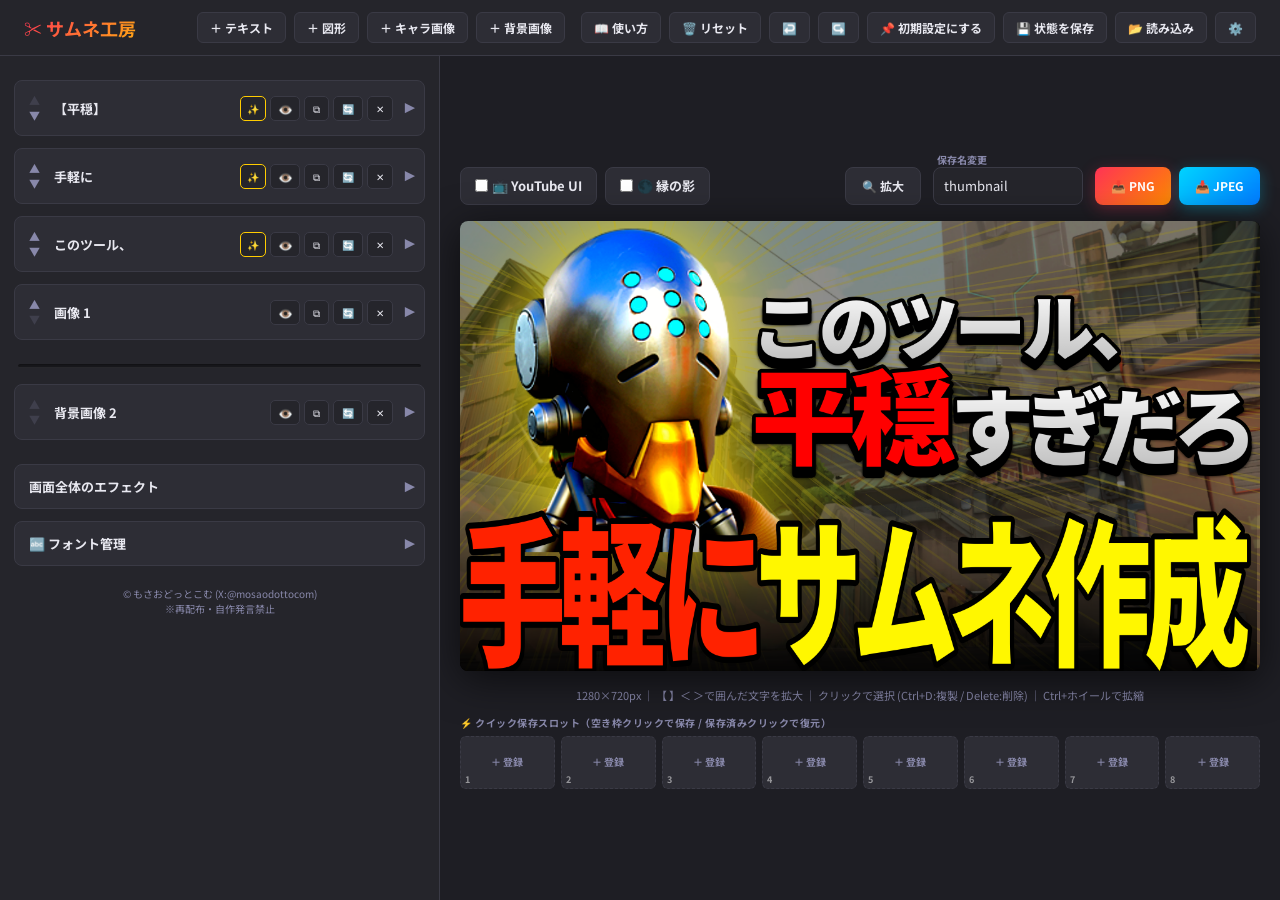
==== index.html @ a28cd80c "Rename inde.html to index.html" ====
<!DOCTYPE html>
<html lang="ja">
<head>
<meta charset="UTF-8"><meta name="viewport" content="width=device-width, initial-scale=1.0"><title>サムネ工房</title>
<link href="https://fonts.googleapis.com/css2?family=M+PLUS+Rounded+1c:wght@900&family=Noto+Sans+JP:wght@400;700;900&family=RocknRoll+One&display=swap" rel="stylesheet">
<style>
:root{--bg:#1e1e24;--sf:#25252b;--sf2:#2d2d35;--bd:#3a3a45;--pri:#ff3355;--sec:#ffcc00;--text:#e8e8f0;--muted:#8888aa;--r:8px}
*{margin:0;padding:0;box-sizing:border-box} body{font-family:'Noto Sans JP',sans-serif;background:var(--bg);color:var(--text);min-height:100vh}
button,select,input[type="text"],input[type="number"]{font-family:inherit;appearance:none;-webkit-appearance:none}
img { -webkit-user-drag: none; }
.app{display:flex;flex-direction:column;height:100vh}
header{padding:12px 24px;background:var(--sf);border-bottom:1px solid var(--bd);display:flex;align-items:center;justify-content:space-between; gap:16px;}
header h1{font-size:18px;background:linear-gradient(135deg,var(--pri),var(--sec));-webkit-background-clip:text;background-clip:text;-webkit-text-fill-color:transparent;margin:0;user-select:none; white-space:nowrap; flex:1;}
.header-center-actions{flex:2; display:flex; justify-content:center; gap:8px; align-items:center;}
.header-actions{display:flex;gap:8px;align-items:center; flex:1; justify-content:flex-end;}
.preset-btn{padding:6px 12px;font-size:12px;font-weight:700;background:var(--sf2);color:var(--text);border:1px solid var(--bd);border-radius:6px;cursor:pointer;transition:.2s;user-select:none; white-space:nowrap;}
.preset-btn:hover{border-color:var(--pri);background:rgba(255,51,85,.1)}
main{display:flex;flex:1;overflow:hidden}

.sidebar{width:440px;min-width:440px;background:var(--sf);border-right:1px solid var(--bd);overflow-y:auto;padding:14px;padding-bottom:50px;}
.sidebar::-webkit-scrollbar{width:6px} .sidebar::-webkit-scrollbar-thumb{background:var(--bd);border-radius:3px}

#layerList, #bgLayerList { display: block; margin-top: 10px; }
.sec{border:1px solid var(--bd);border-radius:var(--r);overflow:hidden;background:var(--sf2);margin-bottom:12px; transition: opacity 0.2s;}

.order-col { display:flex; flex-direction:column; margin-left:-6px; margin-right:8px; justify-content:center;}
.order-btn { background:transparent; border:none; color:var(--muted); font-size:11px; cursor:pointer; padding:2px 6px; line-height:1; transition:0.2s;}
.order-btn:hover:not(:disabled) { color:var(--sec); background:rgba(255,204,0,0.1); border-radius:4px;}
.order-btn:disabled { opacity:0.2; cursor:default; }

.sec-h{padding:12px 14px;background:transparent;display:flex;justify-content:space-between;align-items:center;font-size:13px;font-weight:700;user-select:none;transition:.2s; cursor:pointer;}
.sec:not(.collapsed) .sec-h { border-bottom: 1px solid var(--bd); background: rgba(0,0,0,0.15); }
.sec-h:hover{background:rgba(255,255,255,0.04);} 

.sec-title{flex:1; overflow:hidden; text-overflow:ellipsis; white-space:nowrap; margin-right:8px;} 
.sec-arrow{font-size:18px;color:var(--muted);transition:transform .2s;margin-left:8px;line-height:1;}
.sec.collapsed .sec-arrow{transform:rotate(-90deg)} .sec.collapsed .sec-b{display:none} .sec-b{padding:14px;display:flex;flex-direction:column;gap:12px}

.sub-sec{margin-top:4px;border:1px solid var(--bd);border-radius:6px;background:rgba(0,0,0,.15);overflow:hidden}
.sub-sec-h{padding:8px 10px;font-size:11px;font-weight:700;cursor:pointer;display:flex;justify-content:space-between;align-items:center;color:var(--muted);background:rgba(0,0,0,.2);user-select:none;}
.sub-sec-h:hover{color:var(--text)} .sub-sec-b{padding:10px;border-top:1px solid var(--bd);display:flex;flex-direction:column;gap:8px}
.sub-sec.collapsed .sub-sec-b{display:none} .sub-sec.collapsed .sec-arrow{transform:rotate(-90deg)}

label{font-size:11px;color:var(--muted);font-weight:700;display:block;margin-bottom:2px;user-select:none;}
input[type="text"],input[type="number"],select{width:100%;padding:7px 10px;background:var(--bg);border:1px solid var(--bd);border-radius:6px;color:var(--text);font-size:12px;outline:none;transition:.2s}
input:focus,select:focus{border-color:var(--pri)} input[type="color"]{width:32px;height:26px;border:1px solid var(--bd);border-radius:4px;background:var(--bg);cursor:pointer;padding:2px}
input[type="range"]{width:100%;accent-color:var(--pri);margin:0;cursor:pointer;}

.row{display:flex;gap:6px;align-items:flex-end} .row>*{flex:1} .color-row{display:flex;gap:6px;align-items:center;flex-wrap:nowrap}
.pos-row{display:flex;gap:4px;align-items:center;flex-wrap:nowrap}
.color-row label{display:flex;align-items:center;gap:6px;margin:0;font-size:10px;white-space:nowrap} .ctrl-row{display:flex;gap:4px;align-items:center;margin-top:4px;flex-wrap:nowrap}
.val-badge{font-size:10px;color:var(--sec);font-weight:900;min-width:32px;text-align:right;font-variant-numeric:tabular-nums;background:rgba(0,0,0,.3);padding:2px 4px;border-radius:4px;user-select:none;}
.tgl{padding:4px 8px;font-size:11px;border:1px solid var(--bd);border-radius:5px;background:var(--bg);color:var(--muted);cursor:pointer;font-weight:700;transition:.2s;user-select:none;}
.tgl:hover{border-color:var(--pri)} .tgl.on{border-color:var(--pri);color:#fff;background:rgba(255,51,85,.25)}
.tail-group{display:flex;gap:2px;margin-left:auto} .tail-btn{padding:4px 7px;font-size:11px;border:1px solid var(--bd);border-radius:4px;background:var(--bg);color:var(--muted);cursor:pointer;transition:.2s;user-select:none;}
.tail-btn.on{border-color:var(--sec);color:var(--sec);background:rgba(255,204,0,.15)}
.c-btn{padding:4px 8px;font-size:10px;border:1px solid var(--bd);border-radius:4px;background:var(--sf2);color:var(--sec);font-weight:bold;cursor:pointer;transition:.2s;user-select:none;}
.c-btn:hover{background:rgba(255,204,0,.2);border-color:var(--sec)}
.text-group{padding:10px;border:1px solid var(--bd);border-radius:8px;background:rgba(0,0,0,.25)} .text-input-row{display:flex;gap:12px;align-items:flex-end}
.text-field-wrap{flex:1} .text-color-wrap{flex:0 0 auto;width:160px} .color-ctrls{display:flex;gap:4px;align-items:center}
.upload-zone input, .add-zone input{display:none}
.add-zone{border:2px dashed var(--bd);border-radius:8px;padding:10px;text-align:center;cursor:pointer;transition:.2s;font-size:13px;font-weight:700;color:var(--muted);position:relative;overflow:hidden;user-select:none;display:block;}
.add-zone input[type="file"]{position:absolute;top:0;left:0;width:100%;height:100%;opacity:0;cursor:pointer;}
.add-zone:hover{border-color:var(--sec);color:var(--sec);background:rgba(255,204,0,.05)}
.char-mini-thumb{width:100%;height:60px;object-fit:contain;margin-bottom:8px;background:rgba(0,0,0,.5);border-radius:6px;pointer-events:none;}
.btn-sm{padding:4px 8px;font-size:10px;border:1px solid var(--bd);border-radius:5px;background:var(--sf);color:var(--text);cursor:pointer;transition:.2s;outline:none;user-select:none;}
.btn-sm:hover{border-color:var(--pri);background:var(--pri);color:#fff} .btn-sm.danger:hover{background:#cc2244;border-color:#cc2244;color:#fff}
.font-btn{width:100%;padding:8px;font-size:12px;font-weight:bold;border:1px solid var(--bd);border-radius:6px;background:var(--sf);color:var(--text);cursor:pointer;transition:.2s;margin-bottom:6px;user-select:none;}
.font-btn:hover{background:var(--pri);border-color:var(--pri)}
.custom-select{position:relative;width:100%;font-size:12px;user-select:none}
.custom-select-trigger{padding:7px 10px;background:var(--bg);border:1px solid var(--bd);border-radius:6px;cursor:pointer;color:var(--text);display:flex;justify-content:space-between;align-items:center;user-select:none;-webkit-user-select:none;-webkit-user-drag:none;}
.custom-select-trigger:after{content:'▼';font-size:8px;color:var(--muted)}
.custom-options{position:fixed;background:#1e1e24;border:1px solid var(--bd);border-radius:6px;z-index:9999;display:none;max-height:60vh;overflow-y:auto;box-shadow:0 8px 32px rgba(0,0,0,0.9);margin-top:4px;min-width:280px}
.custom-options.open{display:block}
.custom-option{padding:10px;cursor:pointer;font-size:16px;border-bottom:1px solid var(--bd);transition:.1s;user-select:none;-webkit-user-select:none;-webkit-user-drag:none;}
.custom-option:hover{background:var(--pri);color:#fff}
.custom-option:last-child{border-bottom:none}
.preview-area{flex:1;display:flex;flex-direction:column;align-items:center;justify-content:center;padding:20px;background:var(--bg);overflow:auto;transition:.3s}
.preview-header{display:flex;justify-content:space-between;align-items:flex-end;width:100%;max-width:1100px;margin-bottom:16px;gap:10px;flex-wrap:wrap}
.export-group{display:flex;gap:8px;align-items:flex-end;height:38px;}
.mockup-toggle-label{height:38px;display:inline-flex;align-items:center;cursor:pointer;font-size:13px;font-weight:700;color:var(--text);background:var(--sf2);padding:0 14px;border-radius:8px;border:1px solid var(--bd);transition:.2s;user-select:none;box-sizing:border-box}
.mockup-toggle-label:hover{border-color:var(--pri)}
.dl-btn-main{padding:0 16px;height:38px;display:inline-flex;align-items:center;justify-content:center;border:none;border-radius:8px;font-size:12px;font-weight:700;cursor:pointer;color:#fff;background:linear-gradient(135deg,var(--pri),#ff8800);box-shadow:0 4px 16px rgba(255,51,85,.3);transition:.2s;box-sizing:border-box;user-select:none;}
.dl-btn-main:hover{transform:translateY(-2px);box-shadow:0 6px 24px rgba(255,51,85,.5)}
.btn-jpeg{background:linear-gradient(135deg,#00d4ff,#007bff);box-shadow:0 4px 16px rgba(0,212,255,.3)}
.btn-jpeg:hover{box-shadow:0 6px 24px rgba(0,212,255,.5)}
.btn-preview-zoom{background:var(--sf2);border:1px solid var(--bd);color:var(--text);box-shadow:none}
.btn-preview-zoom:hover{background:var(--bd);box-shadow:0 4px 16px rgba(0,0,0,.5)}
.preview-area.fullscreen-mode{position:fixed;top:0;left:0;width:100vw;height:100vh;z-index:9999;background:rgba(11,11,20,.98);backdrop-filter:blur(8px);padding:0;display:flex;flex-direction:column;justify-content:center;align-items:center}
.preview-area.fullscreen-mode .preview-header{position:absolute;top:20px;right:20px;width:auto;z-index:10000;background:var(--sf);padding:12px 16px;border-radius:12px;box-shadow:0 4px 20px rgba(0,0,0,.5);border:1px solid var(--bd);flex-wrap:nowrap;align-items:center;margin-bottom:0;}
.preview-area.fullscreen-mode .export-group{align-items:center;}
.preview-area.fullscreen-mode .save-ui-group{display:none !important;}
.preview-area.fullscreen-mode .canvas-wrap{width:95vw;max-width:calc(90vh * 16 / 9);height:auto;max-height:none;box-shadow:0 10px 50px rgba(0,0,0,.8);border-radius:12px}
.preview-area.fullscreen-mode .canvas-info{display:none}
.preview-area.fullscreen-mode .quick-slots-wrap{display:none}
body:has(.fullscreen-mode) .sidebar{display:none}

.canvas-wrap{position:relative;box-shadow:0 8px 40px rgba(0,0,0,.6);border-radius:8px;overflow:hidden;width:100%;max-width:1000px;background:#000}
.canvas-wrap canvas{display:block;width:100%;height:auto;cursor:grab} .canvas-wrap canvas:active{cursor:grabbing}
.yt-mockup{position:absolute;top:0;left:0;width:100%;height:100%;pointer-events:none;display:none;box-shadow:inset 0 -60px 50px -30px rgba(0,0,0,.7)}
.yt-mockup.active{display:block} .yt-time{position:absolute;bottom:6%;right:2%;background:rgba(0,0,0,.85);color:#fff;padding:4px 6px;border-radius:4px;font-size:1.5vw;font-weight:700;font-family:'Roboto',sans-serif;letter-spacing:.5px}
.yt-progress{position:absolute;bottom:0;left:0;width:100%;height:5px;background:rgba(255,255,255,.3)} .yt-progress::after{content:'';position:absolute;top:0;left:0;height:100%;width:45%;background:#ff0000}
.canvas-info{font-size:11px;color:var(--muted);text-align:center;margin-top:16px;user-select:none;}

/* モーダル用CSS */
.modal-overlay{position:fixed;top:0;left:0;width:100vw;height:100vh;background:rgba(0,0,0,0.7);z-index:99999;display:none;justify-content:center;align-items:center}
.modal-overlay.active{display:flex}
.modal-content{background:var(--sf);border:1px solid var(--bd);border-radius:12px;width:340px;overflow:hidden;box-shadow:0 10px 40px rgba(0,0,0,0.8);max-height:90vh;display:flex;flex-direction:column}
.modal-header{padding:12px 16px;background:var(--sf2);font-weight:700;font-size:14px;border-bottom:1px solid var(--bd);user-select:none;}
.modal-body{padding:20px 16px;display:flex;flex-direction:column;gap:12px;overflow-y:auto}
.sc-row{display:flex;justify-content:space-between;align-items:center;font-size:13px;gap:10px}
.sc-row label{width:80px;margin:0;font-weight:700;color:var(--text);flex-shrink:0;user-select:none;}
.sc-input{flex:1;text-align:center;cursor:pointer;background:var(--bg);border:1px solid var(--bd);color:var(--sec);font-weight:900;padding:10px;border-radius:6px;outline:none;font-size:14px;letter-spacing:1px}
.sc-input:focus{border-color:var(--pri);box-shadow:0 0 0 2px rgba(255,51,85,0.3)}
.modal-footer{padding:12px 16px;border-top:1px solid var(--bd);display:flex;justify-content:flex-end;gap:8px;background:var(--sf2)}
#dropOverlay{position:fixed;top:0;left:0;width:100vw;height:100vh;background:rgba(0,0,0,0.75);border:6px dashed var(--pri);z-index:999999;display:none;justify-content:center;align-items:center;font-size:36px;font-weight:900;color:#fff;pointer-events:none;text-shadow:0 4px 16px rgba(0,0,0,0.8);box-sizing:border-box;user-select:none;}
#dropOverlay.active{display:flex}
.style-grid { display:grid; grid-template-columns: repeat(5, 1fr); gap:10px; padding:4px;}
.style-card { background:var(--sf2); border:1px solid var(--bd); border-radius:6px; padding:8px; display:flex; flex-direction:column; align-items:center; gap:6px; user-select:none;}
.style-card img { width:100%; height:auto; background:#2d2d2d; border-radius:4px; object-fit:contain; border:1px solid var(--bg); pointer-events:none;}
.style-card div { display:flex; gap:4px; width:100%; }
.style-card button { flex:1; padding:6px 4px; font-size:11px; font-weight:bold; cursor:pointer; background:var(--bg); border:1px solid var(--bd); color:var(--text); border-radius:4px; transition:0.2s}
.style-card button:hover { border-color:var(--pri); color:var(--pri);}
.style-card button.apply-btn:hover { border-color:var(--sec); color:var(--sec); background:rgba(255,204,0,0.1)}
#styleModal .modal-content { width:800px; max-width:95vw; }

/* クイック保存スロット */
.quick-slots-wrap{width:100%;max-width:1000px;margin-top:12px;}
.quick-slots-label{font-size:10px;color:var(--muted);font-weight:700;margin-bottom:6px;user-select:none;letter-spacing:.5px;}
.quick-slots{display:grid;grid-template-columns:repeat(8,1fr);gap:6px;width:100%;}
.q-slot{position:relative;aspect-ratio:16/9;border-radius:6px;border:1.5px dashed var(--bd);background:var(--sf2);cursor:pointer;overflow:hidden;transition:.2s;display:flex;align-items:center;justify-content:center;user-select:none;}
.q-slot:hover{border-color:var(--sec);background:rgba(255,204,0,.06);}
.q-slot.filled{border-style:solid;border-color:var(--bd);}
.q-slot.filled:hover{border-color:var(--sec);box-shadow:0 0 0 2px rgba(255,204,0,.3);}
.q-slot-empty-label{font-size:10px;color:var(--muted);font-weight:700;text-align:center;line-height:1.4;pointer-events:none;}
.q-slot img{width:100%;height:100%;object-fit:cover;display:block;pointer-events:none;}
.q-slot-del{position:absolute;top:2px;right:2px;width:16px;height:16px;border-radius:50%;background:rgba(0,0,0,.75);color:#fff;border:none;font-size:9px;line-height:1;cursor:pointer;display:flex;align-items:center;justify-content:center;opacity:0;transition:.15s;z-index:2;padding:0;}
.q-slot:hover .q-slot-del{opacity:1;}
.q-slot-del:hover{background:var(--pri);}
.q-slot-num{position:absolute;bottom:2px;left:4px;font-size:9px;color:rgba(255,255,255,.5);font-weight:700;pointer-events:none;}
</style>
</head>
<body>
<div class="app">
<header>
    <h1>✂️ サムネ工房</h1>
    <div class="header-center-actions">
        <button type="button" class="preset-btn" id="headAddText">＋ テキスト</button>
        <button type="button" class="preset-btn" id="headAddShape">＋ 図形</button>
        <label class="preset-btn" style="margin:0; display:flex; align-items:center; cursor:pointer;">＋ キャラ画像<input type="file" accept="image/*" id="headAddChar" style="display:none;"></label>
        <label class="preset-btn" style="margin:0; display:flex; align-items:center; cursor:pointer;">＋ 背景画像<input type="file" accept="image/*" id="headAddBg" style="display:none;"></label>
    </div>
    <div class="header-actions">
        <button type="button" class="preset-btn" id="helpBtn" title="使い方を見る">📖 使い方</button>
        <button type="button" class="preset-btn" id="resetAllBtn" title="すべて初期化">🗑️ リセット</button>
        <button type="button" class="preset-btn" id="undoBtn" title="元に戻す">↩️ </button>
        <button type="button" class="preset-btn" id="redoBtn" title="やり直す">↪️ </button>
        <button type="button" class="preset-btn" id="setDefaultBtn" title="現在の状態を次回の初期設定として記憶させます">📌 初期設定にする</button>
        <button type="button" class="preset-btn" id="savePresetBtn">💾 状態を保存</button>
        <input type="file" id="loadPresetFile" accept=".json" style="display:none;">
        <button type="button" class="preset-btn" id="loadPresetBtn">📂 読み込み</button>
        <button type="button" class="preset-btn" id="settingBtn" title="ショートカット設定">⚙️</button>
    </div>
</header>
<main>
    <aside class="sidebar" id="sidebar"></aside>
    <div class="preview-area" id="previewArea">
        <div class="preview-header">
            <div style="display:flex; gap:8px; align-items:center;">
                <label class="mockup-toggle-label" style="margin:0;"><input type="checkbox" id="mockupToggle" style="margin-right:4px;"> 📺 YouTube UI</label>
                <label class="mockup-toggle-label" style="margin:0;" title="画像の四隅を暗くして引き締める効果"><input type="checkbox" id="vignetteToggle" style="margin-right:4px;"> 🌑 縁の影</label>
            </div>
            <div class="export-group" style="align-items:center;">
                <button type="button" class="dl-btn-main btn-preview-zoom" id="previewZoomBtn" style="margin-right:4px;">🔍 拡大</button>
                <div class="save-ui-group" style="position:relative; width:150px; height:38px; margin-right:4px;">
                    <span style="position:absolute; top:-15px; left:4px; font-size:10px; font-weight:700; color:var(--muted); pointer-events:none;">保存名変更</span>
                    <input type="text" id="dlFileName" value="thumbnail" placeholder="例: thumbnail_01" style="width:100%; height:100%; padding:0 10px; border:1px solid var(--bd); border-radius:8px; background:var(--sf); color:var(--text); font-size:13px; outline:none; box-sizing:border-box;">
                </div>
                <button type="button" class="dl-btn-main save-ui-group" id="dlPngBtn">📥 PNG</button>
                <button type="button" class="dl-btn-main btn-jpeg save-ui-group" id="dlJpegBtn">📥 JPEG</button>
            </div>
        </div>
        <div class="canvas-wrap" id="canvasWrap"><canvas id="cv" width="1280" height="720"></canvas><div class="yt-mockup" id="ytMockup"><div class="yt-time">18:40</div><div class="yt-progress"></div></div></div>
        <div class="canvas-info" id="c_info">1280×720px ｜ 【 】＜ ＞で囲んだ文字を拡大 ｜ クリックで選択 ｜ Ctrl+ホイールで拡縮</div>
        <div class="quick-slots-wrap" id="quickSlotsWrap">
            <div class="quick-slots-label">⚡ クイック保存スロット（空き枠クリックで保存 / 保存済みクリックで復元）</div>
            <div class="quick-slots" id="quickSlots"></div>
        </div>
    </div>
</main>
</div>

<div id="helpModal" class="modal-overlay">
    <div class="modal-content" style="width:460px;">
        <div class="modal-header">📖 使い方・Tips</div>
        <div class="modal-body" style="font-size:13px; line-height:1.8;">
            <p><b>🔥 レイヤーの入れ替え（前面/背面）</b><br>
            各レイヤーの左端にある<b>「▲」「▼」ボタン</b>をクリックすることで、確実に重なり順（前面・背面）を入れ替えられます。</p>
            <p><b>↔️ 直感的な数値操作（Adobe風）</b><br>
            「↔ サイズ」や「↔ 幅」など、<b>↔マークがついた文字</b>（またはその横の入力枠）を長押ししたままマウスを左右に動かすと、数値をぐりぐり微調整できます。</p>
            <p><b>🔤 縦書きの裏ワザ</b><br>
            縦書きモードの時、「左テキスト」に入力した文字の『真下』に「右テキスト」の文字が続きます。色を分けたい1行の縦書きを作りたい時に便利です！</p>
            <p><b>🎨 クリッピング（画像で塗りつぶし）</b><br>
            テキストに画像をアップロードすると、文字の形に画像が切り抜かれます（金箔や宇宙柄などに最適）。この状態のまま「✨スタイル登録」も可能です！</p>
        </div>
        <div class="modal-footer">
            <button class="dl-btn-main" onclick="document.getElementById('helpModal').classList.remove('active')">閉じる</button>
        </div>
    </div>
</div>

<div id="shortcutModal" class="modal-overlay">
    <div class="modal-content" style="width:340px;">
        <div class="modal-header">⚙️ ショートカット・管理設定</div>
        <div class="modal-body">
            <div class="sc-row"><label>元に戻す</label><input type="text" id="sc_undo" class="sc-input" readonly></div>
            <div class="sc-row"><label>やり直す</label><input type="text" id="sc_redo" class="sc-input" readonly></div>
            <div class="sc-row"><label>複製</label><input type="text" id="sc_dup" class="sc-input" readonly></div>
            <div class="sc-row"><label>削除</label><input type="text" id="sc_del" class="sc-input" readonly></div>
            <div style="font-size:11px;color:var(--muted);margin-top:4px;text-align:center;line-height:1.4;">※枠をクリックして割り当てたいキーを押してください。</div>
            <hr style="border:0;border-top:1px solid var(--bd);margin:8px 0;">
            <button class="dl-btn-main btn-preview-zoom" id="exportStyleBtn" style="width:100%;font-size:11px;">📤 登録済みスタイルをAIに渡す(コピー)</button>
        </div>
        <div class="modal-footer">
            <button class="dl-btn-main" style="background:#555;box-shadow:none;" id="scCancelBtn">キャンセル</button>
            <button class="dl-btn-main" id="scSaveBtn">保存する</button>
        </div>
    </div>
</div>

<div id="styleModal" class="modal-overlay">
    <div class="modal-content">
        <div class="modal-header">✨ ワンクリックスタイル</div>
        <div class="modal-body">
            <button class="dl-btn-main" id="registerStyleBtn" style="width:100%;margin-bottom:8px;">🎨 選択中の文字デザインを新しく登録</button>
            <div class="style-grid" id="styleGrid"></div>
        </div>
        <div class="modal-footer">
            <button class="dl-btn-main" style="background:#555;box-shadow:none;" onclick="document.getElementById('styleModal').classList.remove('active')">閉じる</button>
        </div>
    </div>
</div>

<div id="mobileWarning" class="modal-overlay">
    <div class="modal-content" style="width:300px;text-align:center;">
        <div class="modal-header">⚠️ ご注意</div>
        <div class="modal-body" style="font-size:13px;line-height:1.6;">
            このツールは<b>PCでの利用</b>を推奨しています。<br>スマートフォンや画面が小さい端末では、レイアウトが崩れたり操作しづらい場合があります。
        </div>
        <div class="modal-footer" style="justify-content:center;">
            <button class="dl-btn-main" onclick="document.getElementById('mobileWarning').classList.remove('active')">このまま使う</button>
        </div>
    </div>
</div>

<div id="dropOverlay">🖼️ 画像をドロップして追加</div>

<script>
const DEFAULT_PRESET = {"rows":[{"id":1,"textL":"このツール、","textR":"","colorL":"#ffffff","colorL2":"#bababa","gradL":true,"colorR":"#ff0000","colorR2":"#ff8800","gradR":false,"innerC":"#000000","outerC":"#000000","fontFamily":"'FTT-SPMatisse EB'","size":115,"x":465.68000000000035,"y":228.08000000000007,"angle":0,"spacing":-4,"scaleY":1,"skewX":0,"tagScale":1.25,"blur":0,"bubble":false,"tail":"lb","bubCol":"#ffffff","zabuton":false,"zabStyle":"v-grad","zabCol":"#000000","zabAlpha":60,"zabFull":false,"shadowOn":true,"shadowColor":"#000000","shadowX":0,"shadowY":12,"shadowBlur":5,"effect":"none","z":10,"alpha":100,"innerW":6,"outerW":12},{"id":4,"textL":"手軽に","textR":"サムネ作成","colorL":"#ff2200","colorL2":"#cccccc","gradL":false,"colorR":"#fff700","colorR2":"#ff8800","gradR":false,"innerC":"#000000","outerC":"#000000","fontFamily":"'FTT-NNewRodin EB'","size":170,"x":-1,"y":722.52,"angle":0,"spacing":-10,"scaleY":1.5,"skewX":0,"tagScale":1,"blur":0,"bubble":false,"tail":"none","bubCol":"#ffffff","zabuton":true,"zabStyle":"v-grad","zabCol":"#000000","zabAlpha":100,"zabFull":false,"shadowOn":true,"shadowColor":"#000000","shadowX":0,"shadowY":5,"shadowBlur":5,"effect":"none","z":13,"alpha":100,"innerW":13,"outerW":0},{"id":7,"textL":"【平穏】","textR":"すぎだろ","colorL":"#ff0000","colorL2":"#cccccc","gradL":false,"colorR":"#ffffff","colorR2":"#bababa","gradR":true,"innerC":"#000000","outerC":"#000000","fontFamily":"'FTT-SMatisse EB'","size":135,"x":466.4799999999998,"y":396.78000000000003,"angle":0,"spacing":-10,"scaleY":1,"skewX":0,"tagScale":1.25,"blur":0,"bubble":false,"tail":"lb","bubCol":"#ffffff","zabuton":false,"zabStyle":"v-grad","zabCol":"#000000","zabAlpha":80,"zabFull":false,"shadowOn":true,"shadowColor":"#000000","shadowX":0,"shadowY":12,"shadowBlur":5,"effect":"none","z":16,"alpha":100,"innerW":6,"outerW":12}],"chars":[{"id":1,"layerType":"char","img":null,"imgSrc":"[data-uri]","x":19.439999999999998,"y":1.6800000000000637,"w":528,"h":528,"z":7,"alpha":100,"flipX":false,"trimL":0,"trimR":0,"trimT":0,"trimB":0,"glowOn":true,"glowColor":"#ffea00","glowWidth":150,"outlineOn":true,"outlineColor":"#ffea00","outlineWidth":0,"filterOn":true,"brightness":99,"contrast":157,"saturation":200,"_silhouetteCvs":null,"_silhouetteColor":null,"glow":false,"outline":false},{"id":2,"layerType":"bg","img":null,"imgSrc":"[data-uri]","x":-80,"y":0,"w":1440,"h":720,"z":-10,"alpha":100,"flipX":false,"trimL":0,"trimR":0,"trimT":0,"trimB":0,"glowOn":false,"glowColor":"#ffffff","glowWidth":40,"outlineOn":false,"outlineColor":"#ffffff","outlineWidth":0,"filterOn":false,"brightness":100,"contrast":100,"saturation":100,"_silhouetteCvs":null,"_silhouetteColor":null}],"bgDarken":51,"speedLine":true,"slColor":"#a5961b","slCount":356,"slAlpha":30,"slCenterX":280,"slCenterY":194,"vignette":false};

let nextRowId=1, nextCharId=1, nextShapeId=1, globalZ=10, globalBgZ=-10, activeItem=null;
let availableFonts = [ { name: "'M PLUS Rounded 1c'", label: "M PLUS Rounded 1c" }, { name: "'RocknRoll One'", label: "RocknRoll One" }, { name: "'Noto Sans JP'", label: "Noto Sans JP" } ];
let favFonts = [];
let historyStack=[], historyIndex=-1;
let SC = { undo: 'Ctrl+Z', redo: 'Ctrl+Y', dup: 'Ctrl+D', del: 'Delete' };
const SLOT_COUNT = 8;
const SLOT_KEY = 'my_thumb_quickslots';

let defaultStyles = [
    {name: "赤白王道", data: {colorL:"#ff0000",colorL2:"#cc0000",gradL:true,innerC:"#ffffff",innerW:8,outerC:"#000000",outerW:16,shadowOn:true,shadowColor:"#000000",shadowX:6,shadowY:6,effect:"none",vertical:false,textureSrc:null}},
    {name: "金ピカ3D", data: {colorL:"#ffffff",innerC:"#ffffff",innerW:4,outerC:"#000000",outerW:12,shadowOn:true,shadowColor:"#000000",shadowX:8,shadowY:8,effect:"gold3d",vertical:false,textureSrc:null}},
    {name: "目立つ黄色", data: {colorL:"#ffee00",colorL2:"#ffaa00",gradL:true,innerC:"#ffffff",innerW:6,outerC:"#000000",outerW:14,shadowOn:true,shadowColor:"#000000",shadowX:5,shadowY:5,effect:"none",vertical:false,textureSrc:null}},
    {name: "ネオン", data: {colorL:"#00ffff",colorR:"#ff00ff",innerC:"#ffffff",innerW:4,outerW:0,effect:"neon",vertical:false,textureSrc:null}}
];
let userStyles = [];
let activeStyleRowId = null;
window._fontsChanged = false;

function updSCTitle() {
    document.getElementById('undoBtn').title = `元に戻す (${SC.undo})`;
    document.getElementById('redoBtn').title = `やり直す (${SC.redo})`;
    document.getElementById('c_info').textContent = `1280×720px ｜ 【 】＜ ＞で囲んだ文字を拡大 ｜ クリックで選択 (${SC.dup}:複製 / ${SC.del}:削除) ｜ Ctrl+ホイールで拡縮`;
}

function autoSave() {
    const data={rows:S.rows.map(r=>({...r,texture:null})),chars:S.chars.map(c=>({...c,img:null,_fadeCvs:null,_outlineCvs:null,_outlineCacheKey:null})),shapes:S.shapes,bgDarken:S.bgDarken,speedLine:S.speedLine,slColor:S.slColor,slCount:S.slCount,slAlpha:S.slAlpha,slCenterX:S.slCenterX,slCenterY:S.slCenterY,vignette:S.vignette};
    try{localStorage.setItem('my_thumb_autobackup',JSON.stringify(data));}catch(e){}
}

function saveHistory(){
    const state={rows:JSON.parse(JSON.stringify(S.rows.map(r=>({...r,texture:null})))),chars:S.chars.map(c=>({...c,img:null,_fadeCvs:null,_outlineCvs:null,_outlineCacheKey:null})),shapes:JSON.parse(JSON.stringify(S.shapes)),bgDarken:S.bgDarken,speedLine:S.speedLine,slColor:S.slColor,slCount:S.slCount,slAlpha:S.slAlpha,slCenterX:S.slCenterX,slCenterY:S.slCenterY,vignette:S.vignette};
    historyStack=historyStack.slice(0,historyIndex+1); historyStack.push(state);
    if(historyStack.length>20)historyStack.shift(); else historyIndex++;
    autoSave();
}
function loadHistory(idx){
    if(idx<0||idx>=historyStack.length)return; const st=historyStack[idx];
    S.rows=JSON.parse(JSON.stringify(st.rows)); S.shapes=JSON.parse(JSON.stringify(st.shapes||[])); S.bgDarken=st.bgDarken; S.speedLine=st.speedLine; S.slColor=st.slColor; S.slCount=st.slCount; S.slAlpha=st.slAlpha; S.slCenterX=st.slCenterX; S.slCenterY=st.slCenterY; S.vignette=st.vignette;
    let newChars=[]; let pendingImgLoads=0;
    st.chars.forEach(c=>{
        let ex=S.chars.find(ec=>ec.id===c.id);
        if(ex){ newChars.push({...c,img:ex.img,_fadeCvs:null,_outlineCvs:null,_outlineCacheKey:null}); }
        else if(c.imgSrc){ pendingImgLoads++; const img=new Image(); img.onload=()=>{ newChars.push({...c,img:img,_fadeCvs:null,_outlineCvs:null,_outlineCacheKey:null}); pendingImgLoads--; if(pendingImgLoads===0){S.chars=newChars;buildSidebar();requestRender();autoSave();} }; img.onerror=()=>{ pendingImgLoads--; if(pendingImgLoads===0){S.chars=newChars;buildSidebar();requestRender();autoSave();} }; img.src=c.imgSrc; }
    }); if(pendingImgLoads===0) S.chars=newChars;
    S.rows.forEach(r => { if(r.textureSrc) { let img = new Image(); img.onload=()=>r.texture=img; img.src=r.textureSrc; } });
    historyIndex=idx; if(document.getElementById('vignetteToggle'))document.getElementById('vignetteToggle').checked=S.vignette; activeItem=null; buildSidebar(); requestRender(); autoSave();
}
function undo(){loadHistory(historyIndex-1)} function redo(){loadHistory(historyIndex+1)}

function makeRow(overrides={}){
    return {id:nextRowId++,name:'',textL:'',textR:'',colorL:'#ffffff',colorL2:'#cccccc',gradL:false,colorR:'#ffee00',colorR2:'#ff8800',gradR:false,innerC:'#ffffff',outerC:'#000000',fontFamily:"'Noto Sans JP'",size:60,x:30,y:100,angle:0,spacing:-4,scaleY:1.0,skewX:0,tagScale:1.25,blur:0,bubble:false,tail:'none',bubCol:'#ffffff',zabuton:false,zabStyle:'v-grad',zabCol:'#000000',zabAlpha:80,zabFull:false,shadowOn:false,shadowColor:'#000000',shadowX:10,shadowY:10,shadowBlur:5,effect:'none',z:globalZ++,alpha:100,innerW:6,outerW:12,visible:true,vertical:false,textureSrc:null,texture:null,txOffsetX:0,txOffsetY:0,txScale:100,txBlur:0,txBrightness:100,txContrast:100,txSaturation:100,txFilterOn:false,txAlpha:100,...overrides};
}
function makeChar(img,src=null,type='char'){ 
    const ratio=img.height/img.width; let initW=500,initX=740,initY=40,outOn=true;
    let initZ = type === 'bg' ? globalBgZ-- : globalZ++; 
    if(type==='bg'){ let scale=Math.max(1280/img.width,720/img.height); initW=img.width*scale; initX=(1280-initW)/2; initY=(720-img.height*scale)/2; outOn=false; }
    return {id:nextCharId++,name:'',layerType:type,img:img,imgSrc:src||img.src,x:initX,y:initY,w:initW,h:initW*ratio,z:initZ,alpha:100,flipX:false,trimL:0,trimR:0,trimT:0,trimB:0,fadeB:0,glowOn:false,glowColor:'#ffffff',glowWidth:40,outlineOn:outOn,outlineColor:'#ffffff',outlineWidth:10,filterOn:false,brightness:100,contrast:100,saturation:100,blur:0,visible:true,_fadeCvs:null,_outlineCvs:null,_outlineCacheKey:null}; 
}
function makeShape(overrides={}){
    return {id:nextShapeId++,name:'',layerType:'shape',shapeType:'rect',x:540,y:260,w:200,h:200,fill:'#ff3355',outlineColor:'#ffffff',outlineWidth:0,alpha:100,z:globalZ++,angle:0,visible:true,...overrides};
}

let S = { rows: [], chars:[], shapes:[], bgDarken:0, speedLine:false, slColor:'#ffffff', slCount:150, slAlpha:50, slCenterX:640, slCenterY:360, vignette:false };
let cv,ctx,drag=null,snapX=null,snapY=null,renderPending=false,slCanvas=null,slParams='';

function requestRender(){if(!renderPending){renderPending=true;requestAnimationFrame(()=>{if(ctx)render();renderPending=false})}}
function drawSpeedLines(){
    if(!S.speedLine)return; const currentParams=`${S.slColor}_${S.slCount}_${S.slAlpha}_${S.slCenterX}_${S.slCenterY}`;
    if(!slCanvas||slParams!==currentParams){
        slCanvas=document.createElement('canvas');slCanvas.width=1280;slCanvas.height=720;const sctx=slCanvas.getContext('2d');
        sctx.translate(S.slCenterX,S.slCenterY);sctx.globalAlpha=S.slAlpha/100;sctx.strokeStyle=S.slColor;
        for(let i=0;i<S.slCount;i++){let angle=Math.random()*Math.PI*2;let r1=150+Math.random()*300;let r2=1500;sctx.beginPath();sctx.moveTo(Math.cos(angle)*r1,Math.sin(angle)*r1);sctx.lineTo(Math.cos(angle)*r2,Math.sin(angle)*r2);sctx.lineWidth=1+Math.random()*3;sctx.stroke()}slParams=currentParams;
    } ctx.drawImage(slCanvas,0,0);
}

function drawShape(s){
    if(s.alpha<=0 || s.visible===false) return;
    const pad = s.outlineWidth || 0;
    
    ctx.save(); ctx.globalAlpha = s.alpha/100;
    ctx.translate(s.x + s.w/2, s.y + s.h/2); ctx.rotate((s.angle||0) * Math.PI/180);
    
    ctx.beginPath();
    if(s.shapeType === 'rect'){ ctx.rect(-s.w/2, -s.h/2, s.w, s.h); }
    else if(s.shapeType === 'circle'){ ctx.ellipse(0, 0, s.w/2, s.h/2, 0, 0, Math.PI*2); }
    else if(s.shapeType === 'arrow'){
        ctx.moveTo(-s.w/2, -s.h/4); ctx.lineTo(s.w/6, -s.h/4); ctx.lineTo(s.w/6, -s.h/2);
        ctx.lineTo(s.w/2, 0); ctx.lineTo(s.w/6, s.h/2); ctx.lineTo(s.w/6, s.h/4);
        ctx.lineTo(-s.w/2, s.h/4); ctx.closePath();
    }
    
    if(pad > 0) {
        ctx.lineJoin = 'round';
        ctx.lineWidth = pad * 2; 
        ctx.strokeStyle = s.outlineColor;
        ctx.stroke();
    }
    
    ctx.fillStyle = s.fill; 
    ctx.fill(); 
    
    ctx.restore();
}

function getCharBounds(c){
    let trimL=c.trimL/100,trimR=c.trimR/100,trimT=c.trimT/100,trimB=c.trimB/100; let dW=c.w*(1-trimL-trimR),dH=c.h*(1-trimT-trimB);
    let dx=c.x+c.w*trimL; let dy=c.y+c.h*trimT; if(c.flipX){dx=c.x+c.w*trimR;} return {x:dx,y:dy,w:dW,h:dH};
}
function drawCharImage(c){
    if(!c.img||c.alpha<=0||c.visible===false)return; ctx.save();ctx.globalAlpha=c.alpha/100;
    let filterStr=[];if(c.filterOn)filterStr.push(`brightness(${c.brightness}%) contrast(${c.contrast}%) saturate(${c.saturation}%)`);if(c.blur>0)filterStr.push(`blur(${c.blur}px)`);
    ctx.filter=filterStr.length>0?filterStr.join(' '):'none';
    let tL=c.trimL/100,tR=c.trimR/100,tT=c.trimT/100,tB=c.trimB/100;
    let sW=c.img.width*(1-tL-tR),sH=c.img.height*(1-tT-tB); let sx=c.img.width*tL,sy=c.img.height*tT;
    let dW=c.w*(1-tL-tR),dH=c.h*(1-tT-tB); let dx=c.w*tL,dy=c.h*tT;
    ctx.translate(c.x+c.w/2,c.y+c.h/2); if(c.flipX)ctx.scale(-1,1);
    let drawX=-c.w/2+dx,drawY=-c.h/2+dy; if(c.flipX){drawX=-c.w/2+c.w*tR;}
    
    let drawSource = c.img; let dsx = sx, dsy = sy, dsW = sW, dsH = sH;
    if (c.fadeB > 0) {
        const fKey = `${c.trimL}_${c.trimR}_${c.trimT}_${c.trimB}_${c.fadeB}`;
        if (!c._fadeCvs || c._fadeKey !== fKey) {
            const fcv = document.createElement('canvas'); fcv.width=dW; fcv.height=dH; const fctx = fcv.getContext('2d');
            fctx.drawImage(c.img, sx, sy, sW, sH, 0, 0, dW, dH);
            const grad = fctx.createLinearGradient(0, dH*(1 - c.fadeB/100), 0, dH);
            grad.addColorStop(0, 'rgba(0,0,0,1)'); grad.addColorStop(1, 'rgba(0,0,0,0)');
            fctx.globalCompositeOperation = 'destination-in'; fctx.fillStyle = grad; fctx.fillRect(0,0,dW,dH);
            c._fadeCvs = fcv; c._fadeKey = fKey;
        }
        drawSource = c._fadeCvs; dsx = 0; dsy = 0; dsW = dW; dsH = dH;
    }

    if(c.outlineOn&&c.outlineWidth>0){
        let outlineKey=`${c.outlineColor}_${c.outlineWidth}_${dW}_${dH}_${c.trimL}_${c.trimR}_${c.trimT}_${c.trimB}_${c.fadeB||0}`;
        if(!c._outlineCvs||c._outlineCacheKey!==outlineKey){
            const pad = c.outlineWidth;
            const ocv = document.createElement('canvas');
            ocv.width = dW + pad*2; ocv.height = dH + pad*2;
            const octx = ocv.getContext('2d');
            const scv = document.createElement('canvas');
            scv.width = dW; scv.height = dH; const sctx = scv.getContext('2d');
            sctx.drawImage(drawSource, dsx, dsy, dsW, dsH, 0, 0, dW, dH);
            sctx.globalCompositeOperation = 'source-in'; sctx.fillStyle = c.outlineColor; sctx.fillRect(0, 0, dW, dH);
            for(let r=pad;r>0;r-=Math.max(1, Math.floor(pad/5))){ 
                const steps=Math.max(8,Math.floor(r*1.0)); const angleStep=(Math.PI*2)/steps;
                for(let i=0;i<steps;i++){ octx.drawImage(scv, pad+Math.cos(i*angleStep)*r, pad+Math.sin(i*angleStep)*r); }
            }
            octx.drawImage(scv, pad, pad);
            c._outlineCvs = ocv; c._outlineCacheKey = outlineKey;
        }
        ctx.shadowBlur=0;
        ctx.drawImage(c._outlineCvs, drawX - c.outlineWidth, drawY - c.outlineWidth);
    }
    if(c.glowOn&&c.glowWidth>0){ctx.shadowColor=c.glowColor;ctx.shadowBlur=c.glowWidth}else{ctx.shadowBlur=0}
    ctx.drawImage(drawSource, dsx, dsy, dsW, dsH, drawX, drawY, dW, dH); ctx.restore();
}
function drawBubblePath(bx,by,bw,bh,r,tailDir){
    ctx.beginPath();ctx.moveTo(bx+r,by);ctx.lineTo(bx+bw-r,by);ctx.quadraticCurveTo(bx+bw,by,bx+bw,by+r);
    if(tailDir==='rt'){ctx.lineTo(bx+bw,by+bh*0.2);ctx.lineTo(bx+bw+bh*0.24,by-bh*0.04);ctx.lineTo(bx+bw,by+bh*0.42);}
    if(tailDir==='rb'){ctx.lineTo(bx+bw,by+bh*0.58);ctx.lineTo(bx+bw+bh*0.24,by+bh*1.04);ctx.lineTo(bx+bw,by+bh*0.8);}
    ctx.lineTo(bx+bw,by+bh-r);ctx.quadraticCurveTo(bx+bw,by+bh,bx+bw-r,by+bh);ctx.lineTo(bx+r,by+bh);ctx.quadraticCurveTo(bx,by+bh,bx,by+bh-r);
    if(tailDir==='lb'){ctx.lineTo(bx,by+bh*0.8);ctx.lineTo(bx-bh*0.24,by+bh*1.04);ctx.lineTo(bx,by+bh*0.58);}
    if(tailDir==='lt'){ctx.lineTo(bx,by+bh*0.42);ctx.lineTo(bx-bh*0.24,by-bh*0.04);ctx.lineTo(bx,by+bh*0.2);}
    ctx.lineTo(bx,by+r);ctx.quadraticCurveTo(bx,by,bx+r,by);ctx.closePath();
}
function isKana(c){return/^[\u3040-\u309F\u30A0-\u30FF]+$/.test(c)}
function parseText(str){
    if(!str)return[];let res=[],inTag=false;const startTags=['<','＜','【','['];const endTags=['>','＞','】',']'];
    for(let i=0;i<str.length;i++){if(startTags.includes(str[i])){inTag=true;continue}if(endTags.includes(str[i])){inTag=false;continue}res.push({char:str[i],inTag:inTag})}return res;
}
function buildLayout(text,startX,startY,row){
    if(!text)return{w:0,h:0,chars:[]};const baseSp=row.spacing||0;const kanaSp=baseSp<0?baseSp*1.6:baseSp;
    const tokens=parseText(text);let cx=startX, cy=startY;let chars=[];let curFont='';let maxW=0;
    for(let i=0;i<tokens.length;i++){
        const t=tokens[i];const s=t.inTag?row.size*(row.tagScale||1.25):row.size;const font=`900 ${s}px ${row.fontFamily}, 'Noto Sans JP', sans-serif`;
        if(curFont!==font){ctx.font=font;curFont=font}const w=ctx.measureText(t.char).width;
        if(row.vertical){
            chars.push({char:t.char,font:font,x:cx,y:cy,s:s}); cy+=s+(isKana(t.char)?kanaSp:baseSp); maxW=Math.max(maxW,s);
        }else{
            chars.push({char:t.char,font:font,x:cx,y:startY}); cx+=w+(isKana(t.char)?kanaSp:baseSp);
        }
    }
    return row.vertical ? {w:maxW,h:cy-startY,chars:chars} : {w:cx-startX,h:row.size,chars:chars};
}
function drawLayout(layout,action,row,targetCtx=ctx){
    let curFont='';for(let i=0;i<layout.chars.length;i++){
        const c=layout.chars[i];if(curFont!==c.font){targetCtx.font=c.font;curFont=c.font}
        if(row.vertical){
            targetCtx.save(); targetCtx.translate(c.x, c.y); 
            if(['「','」','（','）','ー','-','=','～','…'].includes(c.char)){targetCtx.translate(c.s/2,c.s/2);targetCtx.rotate(Math.PI/2);targetCtx.translate(-c.s/2,-c.s/2);}
            if(action==='stroke')targetCtx.strokeText(c.char,c.s/2,0);else targetCtx.fillText(c.char,c.s/2,0);
            targetCtx.restore();
        }else{
            if(action==='stroke')targetCtx.strokeText(c.char,c.x,c.y);else targetCtx.fillText(c.char,c.x,c.y);
        }
    }
}
function hitTestRow(row,px,py){
    const layL=buildLayout(row.textL,0,0,row);
    const gap = (layL.h > 0 && row.textR) ? row.size * 0.2 : 0;
    const layR=buildLayout(row.textR, row.vertical?0:layL.w, row.vertical?layL.h+gap:0, row);
    const totalW = row.vertical ? Math.max(layL.w, layR.w) || row.size : layL.w+layR.w;
    const totalH = row.vertical ? layL.h + gap + layR.h : row.size*Math.max(1,row.tagScale||1.25);
    const angleRad=(row.angle||0)*Math.PI/180;const dx=px-row.x;const dy=py-row.y;const cosA=Math.cos(-angleRad);const sinA=Math.sin(-angleRad);
    const localX=dx*cosA-dy*sinA;const localY=dx*sinA+dy*cosA;
    if(row.vertical) {
        return localX>=-totalW/2 - 15 && localX<=totalW/2+15 && localY>=-15 && localY<=totalH+15;
    } else {
        return localX>=-15 && localX<=totalW+15 && localY>=-totalH-15 && localY<=15;
    }
}
function hitTestShape(s, px, py) {
    const angleRad = (s.angle||0)*Math.PI/180;
    const cx = s.x + s.w/2; const cy = s.y + s.h/2;
    const dx = px - cx; const dy = py - cy;
    const cosA = Math.cos(-angleRad); const sinA = Math.sin(-angleRad);
    const localX = dx*cosA - dy*sinA; const localY = dx*sinA + dy*cosA;
    return localX >= -s.w/2 - 10 && localX <= s.w/2 + 10 && localY >= -s.h/2 - 10 && localY <= s.h/2 + 10;
}
function drawRow(row){
    if((!row.textL&&!row.textR)||row.alpha<=0||row.visible===false)return; 
    const angleRad=(row.angle||0)*Math.PI/180;
    const inW=row.innerW!==undefined?row.innerW:6;
    const outW=row.outerW!==undefined?row.outerW:12;
    
    ctx.save();ctx.globalAlpha=row.alpha/100;if(row.blur>0)ctx.filter=`blur(${row.blur}px)`;else ctx.filter='none';
    ctx.translate(row.x,row.y);ctx.rotate(angleRad);ctx.scale(1,row.scaleY||1);ctx.transform(1,0,row.skewX||0,1,0,0);
    
    let layL, layR, totalW, totalH, gap=0;
    if(row.vertical) {
        ctx.textAlign='center'; ctx.textBaseline='top';
        layL=buildLayout(row.textL,0,0,row); 
        gap = (layL.h > 0 && row.textR) ? row.size * 0.2 : 0;
        layR=buildLayout(row.textR, 0, layL.h + gap, row);
        totalW=Math.max(layL.w, layR.w) || row.size;
        totalH=layL.h + gap + layR.h;
    } else {
        ctx.textAlign='left'; ctx.textBaseline='bottom';
        layL=buildLayout(row.textL,0,0,row); 
        layR=buildLayout(row.textR,layL.w,0,row);
        totalW=layL.w+layR.w;
        totalH=row.size*Math.max(1,row.tagScale||1.25);
    }

    if(row.zabuton){
        ctx.save();ctx.textBaseline='alphabetic';
        let padX=20, padY=15;
        if(row.zabFull){ if(row.vertical) padY=3000; else padX=3000; }
        const bx=row.vertical ? -totalW/2-padX : -padX;
        const by=row.vertical ? -padY : -totalH-padY;
        const bw=totalW+padX*2, bh=totalH+padY*2;
        if(row.zabStyle==='v-grad'){const g=ctx.createLinearGradient(0,by,0,by+bh);g.addColorStop(0,'transparent');g.addColorStop(1,row.zabCol);ctx.fillStyle=g}else{ctx.fillStyle=row.zabCol}
        ctx.globalAlpha=(row.zabAlpha/100);ctx.fillRect(bx,by,bw,bh);ctx.restore();
    }
    if(row.bubble && !row.vertical){
        const padX=outW/2+6,padY=4;const bx=-padX,by=-totalH*0.92-padY,bw=totalW+padX*2,bh=totalH*1.05+padY*2; 
        drawBubblePath(bx,by,bw,bh,8,row.tail==='none'?null:row.tail);
        ctx.lineJoin='round';ctx.lineCap='round';ctx.lineWidth=Math.max(row.size*0.15,12);ctx.strokeStyle='#000000';ctx.stroke();ctx.fillStyle=row.bubCol;ctx.fill();
    }
    
    let gradY1 = row.vertical ? 0 : -totalH*0.9;
    let gradY2 = row.vertical ? totalH : totalH*0.1;

    if(row.shadowOn){
        ctx.save();ctx.translate(row.shadowX,row.shadowY);ctx.shadowColor=row.shadowColor;ctx.shadowBlur=row.shadowBlur;ctx.fillStyle=row.shadowColor;ctx.strokeStyle=row.shadowColor;
        ctx.lineJoin='round';ctx.lineCap='round';
        if(outW>0){ ctx.lineWidth=outW;drawLayout(layL,'stroke',row);drawLayout(layR,'stroke',row); }
        drawLayout(layL,'fill',row);drawLayout(layR,'fill',row);ctx.restore();
    }
    const drawTextContent=()=>{
        if(row.effect==='gold3d'){
            const g=ctx.createLinearGradient(0,gradY1,0,gradY2);g.addColorStop(0,'#FFFDE7');g.addColorStop(0.3,'#FFF176');g.addColorStop(0.6,'#FBC02D');g.addColorStop(1,'#F57F17');ctx.lineJoin='round';ctx.lineCap='round';
            ctx.save();ctx.shadowColor='rgba(0,0,0,1)';ctx.shadowBlur=0;ctx.shadowOffsetX=row.size*0.08;ctx.shadowOffsetY=row.size*0.08;
            if(outW>0){ ctx.strokeStyle='#000000';ctx.lineWidth=outW*1.5;drawLayout(layL,'stroke',row);drawLayout(layR,'stroke',row); } ctx.restore();
            if(inW>0){ ctx.strokeStyle='#ffffff';ctx.lineWidth=inW;drawLayout(layL,'stroke',row);drawLayout(layR,'stroke',row); } ctx.fillStyle=g;drawLayout(layL,'fill',row);drawLayout(layR,'fill',row);
        }else if(row.effect==='silver'){
            const g=ctx.createLinearGradient(0,gradY1,0,gradY2);g.addColorStop(0,'#FFFFFF');g.addColorStop(0.4,'#E0E0E0');g.addColorStop(0.6,'#9E9E9E');g.addColorStop(1,'#424242');ctx.lineJoin='round';ctx.lineCap='round';
            ctx.save();ctx.shadowColor='rgba(0,0,0,0.8)';ctx.shadowBlur=row.size*0.1;ctx.shadowOffsetY=row.size*0.05;
            if(outW>0){ ctx.strokeStyle='#000000';ctx.lineWidth=outW*1.2;drawLayout(layL,'stroke',row);drawLayout(layR,'stroke',row); } ctx.restore();
            ctx.fillStyle=g;drawLayout(layL,'fill',row);drawLayout(layR,'fill',row);
        }else if(row.effect==='neon'){
            ctx.lineJoin='round';ctx.lineCap='round';ctx.save();ctx.shadowBlur=row.size*0.4;
            if(inW>0){ ctx.lineWidth=inW*1.5;ctx.shadowColor=row.colorL;ctx.strokeStyle=row.colorL;drawLayout(layL,'stroke',row);ctx.shadowColor=row.colorR;ctx.strokeStyle=row.colorR;drawLayout(layR,'stroke',row); } ctx.restore();ctx.fillStyle='#ffffff';drawLayout(layL,'fill',row);drawLayout(layR,'fill',row);
        }else{
            ctx.lineJoin='round';ctx.lineCap='round';
            if(outW>0){ ctx.strokeStyle=row.outerC;ctx.lineWidth=outW;drawLayout(layL,'stroke',row);drawLayout(layR,'stroke',row); }
            if(inW>0){ ctx.strokeStyle=row.innerC;ctx.lineWidth=inW;drawLayout(layL,'stroke',row);drawLayout(layR,'stroke',row); }
            
            if (row.texture) {
                const txScale = (row.txScale||100)/100;
                const txW = Math.max(1, Math.round(totalW * txScale));
                const txH = Math.max(1, Math.round(totalH * txScale));

                // ① テクスチャを描画
                const fltCv = document.createElement('canvas'); fltCv.width = txW; fltCv.height = txH;
                const fltCtx = fltCv.getContext('2d');
                fltCtx.drawImage(row.texture, 0, 0, row.texture.width, row.texture.height, 0, 0, txW, txH);

                // ② 明るさ・コントラスト・彩度をピクセル操作で適用（CSS filterより確実）
                if(row.txFilterOn){
                    const b = (row.txBrightness||100)/100;
                    const c = (row.txContrast||100)/100;
                    const s = (row.txSaturation||100)/100;
                    const id = fltCtx.getImageData(0,0,txW,txH);
                    const px = id.data;
                    for(let i=0;i<px.length;i+=4){
                        let r=px[i],g=px[i+1],bl=px[i+2];
                        // brightness
                        r*=b; g*=b; bl*=b;
                        // contrast
                        r=(r-128)*c+128; g=(g-128)*c+128; bl=(bl-128)*c+128;
                        // saturation
                        const gray=0.299*r+0.587*g+0.114*bl;
                        r=gray+(r-gray)*s; g=gray+(g-gray)*s; bl=gray+(bl-gray)*s;
                        px[i]=Math.max(0,Math.min(255,r));
                        px[i+1]=Math.max(0,Math.min(255,g));
                        px[i+2]=Math.max(0,Math.min(255,bl));
                    }
                    fltCtx.putImageData(id,0,0);
                }

                // ③ ぼかしはCSS filterで適用（ぼかしは正常動作するため）
                if((row.txBlur||0)>0){
                    const blurCv = document.createElement('canvas'); blurCv.width=txW; blurCv.height=txH;
                    const blurCtx = blurCv.getContext('2d');
                    blurCtx.filter = `blur(${row.txBlur}px)`;
                    blurCtx.drawImage(fltCv,0,0);
                    fltCtx.clearRect(0,0,txW,txH);
                    fltCtx.drawImage(blurCv,0,0);
                }

                // ② 文字マスクキャンバスで source-in クリップ
                let bW = totalW + 200; let bH = totalH + 200;
                let mcv = document.createElement('canvas'); mcv.width=bW; mcv.height=bH;
                let mctx = mcv.getContext('2d');
                mctx.textAlign = ctx.textAlign; mctx.textBaseline = ctx.textBaseline;
                let ox = row.vertical ? bW/2 : 100; let oy = row.vertical ? 100 : bH-100;
                mctx.translate(ox, oy); mctx.fillStyle='#fff';
                drawLayout(layL,'fill',row,mctx); drawLayout(layR,'fill',row,mctx);
                mctx.globalCompositeOperation = 'source-in';
                const baseX = row.vertical ? -totalW/2 : 0;
                const baseY = row.vertical ? 0 : -totalH;
                const txDx = baseX + (row.txOffsetX||0) - (txW - totalW)/2;
                const txDy = baseY + (row.txOffsetY||0) - (txH - totalH)/2;
                mctx.drawImage(fltCv, txDx, txDy);

                // ③ 不透明度を適用して本キャンバスに合成
                ctx.save();
                ctx.globalAlpha = (row.txAlpha!==undefined ? row.txAlpha : 100) / 100;
                ctx.drawImage(mcv, row.vertical ? -ox : -100, row.vertical ? -oy : -bH+100);
                ctx.restore();
            } else {
                if(row.gradL){const gL=ctx.createLinearGradient(0,gradY1,0,gradY2);gL.addColorStop(0,row.colorL);gL.addColorStop(1,row.colorL2);ctx.fillStyle=gL;}else{ctx.fillStyle=row.colorL;}drawLayout(layL,'fill',row); 
                if(row.gradR){const gR=ctx.createLinearGradient(0,gradY1,0,gradY2);gR.addColorStop(0,row.colorR);gR.addColorStop(1,row.colorR2);ctx.fillStyle=gR;}else{ctx.fillStyle=row.colorR;}drawLayout(layR,'fill',row);
            }
        }
    };drawTextContent();ctx.restore();
}
function getRenderList(){const list=[...S.rows.filter(r=>r.visible!==false).map(r=>({type:'text',item:r,z:r.z})),...S.chars.filter(c=>c.visible!==false).map(c=>({type:'char',item:c,z:c.z})), ...S.shapes.filter(s=>s.visible!==false).map(s=>({type:'shape',item:s,z:s.z}))];list.sort((a,b)=>a.z-b.z);return list;}

function render(targetCtx=ctx, isExport=false){
    if(!targetCtx)return; targetCtx.save();
    targetCtx.clearRect(0,0,1280,720);targetCtx.fillStyle='#2d2d2d';targetCtx.fillRect(0,0,1280,720);
    const oldCtx=ctx; ctx=targetCtx;
    const rList=getRenderList();
    
    rList.filter(e=>e.type==='char'&&e.item.layerType==='bg').forEach(entry=>drawCharImage(entry.item));
    
    if(S.bgDarken>0){ctx.save();ctx.setTransform(1,0,0,1,0,0);ctx.fillStyle=`rgba(30, 30, 30, ${S.bgDarken/100})`;ctx.fillRect(0,0,1280,720);ctx.restore();}
    if(S.speedLine){ctx.save();ctx.setTransform(1,0,0,1,0,0);drawSpeedLines();ctx.restore();}
    
    rList.filter(e=>!(e.type==='char'&&e.item.layerType==='bg')).forEach(entry => {
        if(entry.type==='char') drawCharImage(entry.item);
        else if(entry.type==='shape') drawShape(entry.item);
        else if(entry.type==='text') drawRow(entry.item);
    });

    if (S.vignette) {
        ctx.save();ctx.setTransform(1,0,0,1,0,0);const vg=ctx.createRadialGradient(640,360,180,640,360,750);vg.addColorStop(0,'rgba(0,0,0,0)');vg.addColorStop(0.6,'rgba(0,0,0,0.1)');vg.addColorStop(1,'rgba(0,0,0,0.55)');ctx.fillStyle=vg;ctx.fillRect(0,0,1280,720);ctx.restore();
    }
    if(activeItem && !isExport){
        ctx.save(); ctx.strokeStyle='#00d4ff'; ctx.lineWidth=2; ctx.setLineDash([6,4]);
        const item=getItem(activeItem.pfx, activeItem.id);
        if(item && item.visible!==false){
            if(activeItem.pfx==='t'){
                const layL=buildLayout(item.textL,0,0,item);
                const gap = (layL.h > 0 && item.textR) ? item.size * 0.2 : 0;
                const layR=buildLayout(item.textR,0,item.vertical?layL.h+gap:0,item);
                const totalW = item.vertical ? (Math.max(layL.w, layR.w) || item.size) : layL.w+layR.w;
                const totalH = item.vertical ? layL.h + gap + layR.h : item.size*Math.max(1,item.tagScale||1.25);
                ctx.translate(item.x, item.y); ctx.rotate((item.angle||0)*Math.PI/180); ctx.scale(1, item.scaleY||1);
                if(item.vertical) ctx.strokeRect(-totalW/2-15, -15, totalW+30, totalH+30);
                else ctx.strokeRect(-15, -totalH-15, totalW+30, totalH+30);
            }else if(activeItem.pfx==='s'){
                ctx.translate(item.x + item.w/2, item.y + item.h/2); ctx.rotate((item.angle||0)*Math.PI/180);
                ctx.strokeRect(-item.w/2 - 5, -item.h/2 - 5, item.w + 10, item.h + 10);
            }else{
                const b=getCharBounds(item); ctx.strokeRect(b.x-5, b.y-5, b.w+10, b.h+10);
            }
        }
        ctx.restore();
    }
    if(drag&&(snapX!==null||snapY!==null)&&!isExport){
        ctx.save();ctx.strokeStyle='#ff2244';ctx.lineWidth=1;ctx.setLineDash([5,5]);
        if(snapX!==null){ctx.beginPath();ctx.moveTo(snapX,0);ctx.lineTo(snapX,720);ctx.stroke();}
        if(snapY!==null){ctx.beginPath();ctx.moveTo(0,snapY);ctx.lineTo(1280,snapY);ctx.stroke();}ctx.restore();
    }
    ctx=oldCtx; targetCtx.restore();
}

function exportCanvas(){
    const tempCv=document.createElement('canvas'); tempCv.width=1280; tempCv.height=720;
    render(tempCv.getContext('2d'), true); return tempCv;
}

function getStylePreviewURL(styleData) {
    const c = document.createElement('canvas'); c.width=180; c.height=70;
    const sCtx = c.getContext('2d');
    sCtx.fillStyle='#2d2d35'; sCtx.fillRect(0,0,180,70);
    const dummyRow = makeRow({...styleData, textL:'Aa', textR:'', y:56, size:40, angle:0, scaleY:1, skewX:0});
    if(styleData.textureSrc){ let img=new Image(); img.src=styleData.textureSrc; dummyRow.texture=img; }
    const oldCtx = ctx; ctx = sCtx; 
    const layL=buildLayout(dummyRow.textL,0,0,dummyRow); dummyRow.x = 90 - layL.w/2; 
    drawRow(dummyRow); 
    ctx = oldCtx; return c.toDataURL();
}

function openStyleModal(rowId) {
    activeStyleRowId = rowId;
    const grid = document.getElementById('styleGrid'); grid.innerHTML = '';
    const allStyles = [...defaultStyles, ...userStyles];
    allStyles.forEach((s, idx) => {
        const div = document.createElement('div'); div.className = 'style-card';
        const img = new Image(); img.src = getStylePreviewURL(s.data); div.appendChild(img);
        const nameSpan = document.createElement('div'); nameSpan.style.fontSize="10px"; nameSpan.style.justifyContent="center"; nameSpan.textContent = s.name; div.appendChild(nameSpan);
        const btnWrap = document.createElement('div');
        const applyBtn = document.createElement('button'); applyBtn.className="apply-btn"; applyBtn.textContent='適用';
        applyBtn.onclick = () => { 
            const r = S.rows.find(row=>row.id===rowId);
            if(r){ Object.assign(r, s.data); if(s.data.textureSrc){let tImg=new Image(); tImg.onload=()=>{r.texture=tImg;requestRender();}; tImg.src=s.data.textureSrc;} buildSidebar(); requestRender(); saveHistory(); }
            document.getElementById('styleModal').classList.remove('active'); 
        };
        btnWrap.appendChild(applyBtn);
        if(idx >= defaultStyles.length) {
            const delBtn = document.createElement('button'); delBtn.textContent='✕'; delBtn.style.flex="0 0 30px";
            delBtn.onclick = () => { userStyles.splice(idx-defaultStyles.length, 1); saveUserStyles(); openStyleModal(rowId); };
            btnWrap.appendChild(delBtn);
        }
        div.appendChild(btnWrap); grid.appendChild(div);
    });
    document.getElementById('styleModal').classList.add('active');
}

function saveUserStyles(){ localStorage.setItem('my_thumb_styles', JSON.stringify(userStyles)); }

function generateFontCustomSelect(rowId, selectedFont){
    const selectedLabel=availableFonts.find(f=>f.name===selectedFont)?.label||'Noto Sans JP';
    let html=`<div class="custom-select" data-id="${rowId}"><div class="custom-select-trigger" style="font-family:${selectedFont}"><span>${selectedLabel}</span></div><div class="custom-options">`;
    
    let sorted = [...availableFonts].sort((a,b)=>{
        let aF = favFonts.includes(a.name)?1:0;
        let bF = favFonts.includes(b.name)?1:0;
        return bF - aF; 
    });

    sorted.forEach(f=>{
        let isF = favFonts.includes(f.name);
        html+=`<div class="custom-option" data-val="${f.name}" style="font-family:${f.name}; display:flex; justify-content:space-between; align-items:center;">
            <span>${f.label}</span>
            <span class="fav-star" data-font="${f.name}" style="color:${isF?'var(--sec)':'var(--muted)'}; font-size:18px; cursor:pointer;" title="お気に入り登録">${isF?'★':'☆'}</span>
        </div>`;
    });
    html+=`</div></div>`; return html;
}

function buildSidebar(){
    const sb=document.getElementById('sidebar');
    const uiState={sec:{},sub:{}};
    
    if(sb.innerHTML!==''){
        sb.querySelectorAll('.sec').forEach(el=>{
            if(el.dataset.id && el.dataset.pfx) {
                const key = el.dataset.pfx + el.dataset.id;
                uiState.sec[key] = el.classList.contains('collapsed');
                el.querySelectorAll('.sub-sec').forEach((sub, sidx) => {
                    uiState.sub[key + '_' + sidx] = sub.classList.contains('collapsed');
                });
            }
        });
        uiState.sec['bgSec'] = sb.querySelector('#bgSec')?.classList.contains('collapsed') ?? true;
        uiState.sec['fontSec'] = sb.querySelector('#fontSec')?.classList.contains('collapsed') ?? true;
    }

    let mainLayers = [];
    S.rows.forEach(r => mainLayers.push({ type: 'text', pfx: 't', item: r, z: r.z }));
    S.chars.forEach(c => { if(c.layerType !== 'bg') mainLayers.push({ type: 'char', pfx: 'c', item: c, z: c.z }); });
    S.shapes.forEach(s => mainLayers.push({ type: 'shape', pfx: 's', item: s, z: s.z }));
    
    mainLayers.sort((a, b) => b.z - a.z);

    let htmlBlocks = [];
    htmlBlocks.push(`<div id="layerList">`);

    mainLayers.forEach((layer, index) => {
        const i = layer.item.id;
        const pfx = layer.pfx;
        const item = layer.item;
        const sKey = pfx + i;
        const isCol = uiState.sec[sKey] !== undefined ? uiState.sec[sKey] : true;
        const sub1 = uiState.sub[sKey + '_0'] !== undefined ? uiState.sub[sKey + '_0'] : true;
        const sub2 = uiState.sub[sKey + '_1'] !== undefined ? uiState.sub[sKey + '_1'] : true;

        const isFirst = index === 0;
        const isLast = index === mainLayers.length - 1;
        const moveUI = `<div class="order-col">
            <button type="button" class="order-btn" data-move="up" data-pfx="${pfx}" data-id="${i}" title="前面へ移動" ${isFirst?'disabled':''}>▲</button>
            <button type="button" class="order-btn" data-move="down" data-pfx="${pfx}" data-id="${i}" title="背面へ移動" ${isLast?'disabled':''}>▼</button>
        </div>`;

        let cardHtml = `<div class="sec ${isCol?'collapsed':''}" data-type="${layer.type}" data-pfx="${pfx}" data-id="${i}">`;
        
        if (pfx === 't') {
            const title = item.name || item.textL || item.textR || `テキスト ${i}`;
            cardHtml += `<div class="sec-h">${moveUI}<span class="sec-title" title="クリックで開閉">${esc(title)}</span><div style="display:flex;gap:4px;"><button type="button" class="btn-sm" data-style="${i}" title="スタイル読込" style="padding:2px 6px;color:var(--sec);border-color:var(--sec);">✨</button><button type="button" class="btn-sm" data-vis="t" data-id="${i}" title="表示切替" style="width:30px;font-size:12px;padding:2px 0;color:${item.visible!==false?'var(--text)':'var(--muted)'};">${item.visible!==false?'👁️':'❌'}</button><button type="button" class="btn-sm" data-dup="text" data-id="${i}" title="複製">⧉</button><button type="button" class="btn-sm" data-reset="true" data-pfx="t" data-id="${i}" title="装飾を初期化">🔄</button><button type="button" class="btn-sm danger" data-del="text" data-id="${i}" title="削除">✕</button></div><span class="sec-arrow">▾</span></div>`;
            cardHtml += `<div class="sec-b">
                <div class="text-group">
                    <div class="row text-input-row"><div class="text-field-wrap"><label>左テキスト</label><input type="text" class="title-sync" data-pfx="t" data-id="${i}" data-key="textL" value="${esc(item.textL)}"></div><div class="text-color-wrap"><label>色</label><div class="color-ctrls"><input type="color" data-pfx="t" data-id="${i}" data-key="colorL" value="${item.colorL}"><input type="color" data-pfx="t" data-id="${i}" data-key="colorL2" value="${item.colorL2}"><button type="button" class="tgl ${item.gradL?'on':''}" data-pfx="t" data-id="${i}" data-toggle="gradL">グラデ</button></div></div></div>
                    <div class="row text-input-row" style="margin-top:8px"><div class="text-field-wrap"><label>右テキスト</label><input type="text" class="title-sync" data-pfx="t" data-id="${i}" data-key="textR" value="${esc(item.textR)}"></div><div class="text-color-wrap"><label>色</label><div class="color-ctrls"><input type="color" data-pfx="t" data-id="${i}" data-key="colorR" value="${item.colorR}"><input type="color" data-pfx="t" data-id="${i}" data-key="colorR2" value="${item.colorR2}"><button type="button" class="tgl ${item.gradR?'on':''}" data-pfx="t" data-id="${i}" data-toggle="gradR">グラデ</button></div></div></div>
                    <div class="row" style="margin-top:8px"><div style="flex:1"><label>エフェクト</label><select data-pfx="t" data-id="${i}" data-key="effect"><option value="none" ${item.effect==='none'?'selected':''}>なし</option><option value="gold3d" ${item.effect==='gold3d'?'selected':''}>ゴールド3D</option><option value="silver" ${item.effect==='silver'?'selected':''}>シルバー</option><option value="neon" ${item.effect==='neon'?'selected':''}>ネオン発光</option></select></div><div style="flex:1;display:flex;align-items:flex-end;"><button type="button" class="tgl ${item.vertical?'on':''}" data-pfx="t" data-id="${i}" data-toggle="vertical" style="width:100%;height:32px;margin-bottom:2px;">⬇️ 縦書き</button></div></div>
                    <div class="row" style="margin-top:6px; border:1px dashed var(--bd); padding:4px; border-radius:6px;"><label class="add-zone" style="flex:1; padding:4px; font-size:10px; margin:0; position:relative;">🎨 画像で文字を塗りつぶす<input type="file" accept="image/*" data-pfx="t" data-id="${i}" data-texture="true" style="display:none;"></label>${item.textureSrc ? `<button type="button" class="btn-sm danger" data-pfx="t" data-id="${i}" data-cleartxtr="true" style="margin-left:4px;">解除</button>` : ''}</div>
                    ${item.textureSrc ? `<div style="margin-top:6px;border:1px solid var(--bd);border-radius:6px;background:rgba(0,0,0,.15);overflow:hidden;">
                        <div style="padding:6px 10px;font-size:11px;font-weight:700;color:var(--muted);background:rgba(0,0,0,.2);">🖼️ テクスチャ調整</div>
                        <div style="padding:8px;display:flex;flex-direction:column;gap:6px;">
                            <div class="ctrl-row"><button type="button" class="tgl ${item.txFilterOn?'on':''}" data-pfx="t" data-id="${i}" data-toggle="txFilterOn">色調補正を適用</button></div>
                            <div class="row">
                                <div style="display:flex;align-items:center;gap:4px;flex:1"><label style="margin:0;white-space:nowrap">明るさ</label><input type="range" data-pfx="t" data-id="${i}" data-key="txBrightness" data-type="num" min="0" max="200" step="1" value="${item.txBrightness||100}" style="flex:1"><span class="val-badge" id="val_t_${i}_txBrightness">${item.txBrightness||100}%</span></div>
                                <div style="display:flex;align-items:center;gap:4px;flex:1"><label style="margin:0;white-space:nowrap">ｺﾝﾄﾗｽ</label><input type="range" data-pfx="t" data-id="${i}" data-key="txContrast" data-type="num" min="0" max="200" step="1" value="${item.txContrast||100}" style="flex:1"><span class="val-badge" id="val_t_${i}_txContrast">${item.txContrast||100}%</span></div>
                            </div>
                            <div class="row">
                                <div style="display:flex;align-items:center;gap:4px;flex:1"><label style="margin:0;white-space:nowrap">彩度</label><input type="range" data-pfx="t" data-id="${i}" data-key="txSaturation" data-type="num" min="0" max="200" step="1" value="${item.txSaturation||100}" style="flex:1"><span class="val-badge" id="val_t_${i}_txSaturation">${item.txSaturation||100}%</span></div>
                                <div style="display:flex;align-items:center;gap:4px;flex:1"><label style="margin:0;white-space:nowrap">ぼかし</label><input type="range" data-pfx="t" data-id="${i}" data-key="txBlur" data-type="num" min="0" max="30" step="1" value="${item.txBlur||0}" style="flex:1"><span class="val-badge" id="val_t_${i}_txBlur">${item.txBlur||0}px</span></div>
                            </div>
                            <div style="display:flex;align-items:center;gap:4px;"><label style="margin:0;white-space:nowrap">不透明度</label><input type="range" data-pfx="t" data-id="${i}" data-key="txAlpha" data-type="num" min="0" max="100" step="1" value="${item.txAlpha!==undefined?item.txAlpha:100}" style="flex:1"><span class="val-badge" id="val_t_${i}_txAlpha">${item.txAlpha!==undefined?item.txAlpha:100}%</span></div>
                            <div style="display:flex;align-items:center;gap:4px;">
                                <button type="button" class="c-btn" data-txcenter="x" data-pfx="t" data-id="${i}" title="X中央に戻す" style="flex:0 0 auto;">C</button>
                                <label style="margin:0;white-space:nowrap">X</label><input type="range" data-pfx="t" data-id="${i}" data-key="txOffsetX" data-type="num" min="-500" max="500" step="1" value="${item.txOffsetX||0}" style="flex:1"><span class="val-badge" id="val_t_${i}_txOffsetX">${item.txOffsetX||0}px</span>
                            </div>
                            <div style="display:flex;align-items:center;gap:4px;">
                                <button type="button" class="c-btn" data-txcenter="y" data-pfx="t" data-id="${i}" title="Y中央に戻す" style="flex:0 0 auto;">C</button>
                                <label style="margin:0;white-space:nowrap">Y</label><input type="range" data-pfx="t" data-id="${i}" data-key="txOffsetY" data-type="num" min="-500" max="500" step="1" value="${item.txOffsetY||0}" style="flex:1"><span class="val-badge" id="val_t_${i}_txOffsetY">${item.txOffsetY||0}px</span>
                            </div>
                            <div style="display:flex;align-items:center;gap:4px;"><label class="drag-val" data-pfx="t" data-id="${i}" data-key="txScale" style="margin:0;white-space:nowrap;cursor:ew-resize;">↔ サイズ</label><input type="range" data-pfx="t" data-id="${i}" data-key="txScale" data-type="num" min="10" max="400" step="1" value="${item.txScale||100}" style="flex:1"><span class="val-badge" id="val_t_${i}_txScale">${item.txScale||100}%</span></div>
                        </div>
                    </div>` : ''}
                </div>
                <div class="color-row" style="margin-top:8px"><label>内フチ<input type="color" data-pfx="t" data-id="${i}" data-key="innerC" value="${item.innerC}"></label><div style="flex:1; display:flex; gap:4px; align-items:center;"><label class="drag-val" data-pfx="t" data-id="${i}" data-key="innerW" style="margin:0; white-space:nowrap; cursor:ew-resize;" title="左右にドラッグして値を変えられます">↔ 幅</label><input type="range" data-pfx="t" data-id="${i}" data-key="innerW" data-type="num" min="0" max="50" step="1" value="${item.innerW!==undefined?item.innerW:6}" style="flex:1"><span class="val-badge" id="val_t_${i}_innerW">${item.innerW!==undefined?item.innerW:6}px</span></div><label>外フチ<input type="color" data-pfx="t" data-id="${i}" data-key="outerC" value="${item.outerC}"></label><div style="flex:1; display:flex; gap:4px; align-items:center;"><label class="drag-val" data-pfx="t" data-id="${i}" data-key="outerW" style="margin:0; white-space:nowrap; cursor:ew-resize;" title="左右にドラッグして値を変えられます">↔ 幅</label><input type="range" data-pfx="t" data-id="${i}" data-key="outerW" data-type="num" min="0" max="100" step="1" value="${item.outerW!==undefined?item.outerW:12}" style="flex:1"><span class="val-badge" id="val_t_${i}_outerW">${item.outerW!==undefined?item.outerW:12}px</span></div></div>
                <div class="ctrl-row"><button type="button" class="tgl ${item.bubble?'on':''}" data-pfx="t" data-id="${i}" data-toggle="bubble">💬 バナー</button><label style="margin:0;font-size:10px;display:flex;align-items:center;gap:3px">色<input type="color" data-pfx="t" data-id="${i}" data-key="bubCol" value="${item.bubCol}"></label><div class="tail-group"><button type="button" class="tail-btn ${item.tail==='lt'?'on':''}" data-pfx="t" data-id="${i}" data-tail="lt">↖</button><button type="button" class="tail-btn ${item.tail==='lb'?'on':''}" data-pfx="t" data-id="${i}" data-tail="lb">↙</button><button type="button" class="tail-btn ${item.tail==='rt'?'on':''}" data-pfx="t" data-id="${i}" data-tail="rt">↗</button><button type="button" class="tail-btn ${item.tail==='rb'?'on':''}" data-pfx="t" data-id="${i}" data-tail="rb">↘</button><button type="button" class="tail-btn ${item.tail==='none'?'on':''}" data-pfx="t" data-id="${i}" data-tail="none">✕</button></div></div>
                <div class="sub-sec ${sub1?'collapsed':''}">
                    <div class="sub-sec-h">⚙️ 詳細設定 (影・ざぶとんなど) <span class="sec-arrow">▾</span></div>
                    <div class="sub-sec-b">
                        <div class="ctrl-row">
                            <button type="button" class="tgl ${item.shadowOn?'on':''}" data-pfx="t" data-id="${i}" data-toggle="shadowOn">⬛ ドロップシャドウ</button>
                            <label style="margin:0;font-size:10px;display:flex;align-items:center;gap:3px">色<input type="color" data-pfx="t" data-id="${i}" data-key="shadowColor" value="${item.shadowColor}"></label>
                        </div>
                        <div class="row">
                            <div style="display:flex;align-items:center;gap:4px;flex:1"><label style="margin:0;white-space:nowrap">横ズレ</label><input type="range" data-pfx="t" data-id="${i}" data-key="shadowX" data-type="num" min="-50" max="50" step="1" value="${item.shadowX}"><span class="val-badge" id="val_t_${i}_shadowX">${item.shadowX}px</span></div>
                            <div style="display:flex;align-items:center;gap:4px;flex:1"><label style="margin:0;white-space:nowrap">縦ズレ</label><input type="range" data-pfx="t" data-id="${i}" data-key="shadowY" data-type="num" min="-50" max="50" step="1" value="${item.shadowY}"><span class="val-badge" id="val_t_${i}_shadowY">${item.shadowY}px</span></div>
                        </div>
                        <div class="ctrl-row" style="border-top:1px solid #444; padding-top:8px; margin-top:4px;">
                            <button type="button" class="tgl ${item.zabuton?'on':''}" data-pfx="t" data-id="${i}" data-toggle="zabuton">🔲 ざぶとん</button>
                            <select data-pfx="t" data-id="${i}" data-key="zabStyle" style="width:auto;flex:1"><option value="solid" ${item.zabStyle==='solid'?'selected':''}>ベタ</option><option value="v-grad" ${item.zabStyle==='v-grad'?'selected':''}>上下グラデーション</option></select>
                            <input type="color" data-pfx="t" data-id="${i}" data-key="zabCol" value="${item.zabCol}">
                        </div>
                        <div class="row">
                            <label style="margin:0;display:flex;align-items:center;gap:4px;flex:1">不透明度<input type="range" data-pfx="t" data-id="${i}" data-key="zabAlpha" data-type="num" min="0" max="100" step="1" value="${item.zabAlpha}"><span class="val-badge" id="val_t_${i}_zabAlpha">${item.zabAlpha}%</span></label>
                            <button type="button" class="tgl ${item.zabFull?'on':''}" data-pfx="t" data-id="${i}" data-toggle="zabFull" style="flex:1">画面端まで</button>
                        </div>
                    </div>
                </div>
                <div class="row" style="margin-top:10px; border-top:1px solid var(--bd); padding-top:8px;">
                    <div style="display:flex;align-items:center;gap:4px;flex:1"><label style="margin:0;white-space:nowrap">縦長</label><input type="range" data-pfx="t" data-id="${i}" data-key="scaleY" data-type="num" min="0.5" max="2.0" step="0.1" value="${item.scaleY}"><span class="val-badge" id="val_t_${i}_scaleY">${item.scaleY}x</span></div>
                    <div style="display:flex;align-items:center;gap:4px;flex:1"><label style="margin:0;white-space:nowrap">斜体</label><input type="range" data-pfx="t" data-id="${i}" data-key="skewX" data-type="num" min="-0.6" max="0.6" step="0.05" value="${item.skewX}"><span class="val-badge" id="val_t_${i}_skewX">${item.skewX}</span></div>
                </div>
                <div class="row" style="margin-top:6px">
                    <div style="display:flex;align-items:center;gap:4px;flex:1"><label style="margin:0;white-space:nowrap">【】拡大</label><input type="range" data-pfx="t" data-id="${i}" data-key="tagScale" data-type="num" min="1.0" max="3.0" step="0.05" value="${item.tagScale}"><span class="val-badge" id="val_t_${i}_tagScale">${item.tagScale}x</span></div>
                    <div style="display:flex;align-items:center;gap:4px;flex:1"><label style="margin:0;white-space:nowrap">ぼかし</label><input type="range" data-pfx="t" data-id="${i}" data-key="blur" data-type="num" min="0" max="40" step="1" value="${item.blur}"><span class="val-badge" id="val_t_${i}_blur">${item.blur}px</span></div>
                </div>
                <div class="row" style="margin-top:6px">
                    <div><label class="drag-val" data-pfx="t" data-id="${i}" data-key="size" style="cursor:ew-resize;" title="左右にドラッグして値を変えられます">↔ サイズ</label><input type="number" class="drag-val" data-pfx="t" data-id="${i}" data-key="size" data-type="num" value="${item.size}" min="10" max="800" style="cursor:ew-resize;"></div>
                    <div style="flex:1.5"><label>フォント</label>${generateFontCustomSelect(i, item.fontFamily)}</div>
                </div>
                <div class="pos-row" style="margin-top:6px">
                    <button type="button" class="c-btn" data-center="x" data-pfx="t" data-id="${i}" title="横中央に配置">C</button>
                    <label>X</label><input type="range" data-pfx="t" data-id="${i}" data-key="x" data-type="num" min="-200" max="1280" step="1" value="${Math.round(item.x)}">
                    <button type="button" class="c-btn" data-center="y" data-pfx="t" data-id="${i}" title="縦中央に配置">C</button>
                    <label>Y</label><input type="range" data-pfx="t" data-id="${i}" data-key="y" data-type="num" min="-100" max="820" step="1" value="${Math.round(item.y)}">
                </div>
                <div class="row" style="margin-top:6px">
                    <div style="display:flex;align-items:center;gap:4px;flex:1"><label class="drag-val" data-pfx="t" data-id="${i}" data-key="angle" style="margin:0;white-space:nowrap;cursor:ew-resize;" title="左右にドラッグして値を変えられます">↔ 傾き</label><input type="range" data-pfx="t" data-id="${i}" data-key="angle" data-type="num" min="-15" max="15" step="1" value="${item.angle}"><span class="val-badge" id="val_t_${i}_angle">${item.angle}°</span></div>
                    <div style="display:flex;align-items:center;gap:4px;flex:1"><label class="drag-val" data-pfx="t" data-id="${i}" data-key="spacing" style="margin:0;white-space:nowrap;cursor:ew-resize;" title="左右にドラッグして値を変えられます">↔ 字間</label><input type="range" data-pfx="t" data-id="${i}" data-key="spacing" data-type="num" min="-10" max="10" step="1" value="${item.spacing}"><span class="val-badge" id="val_t_${i}_spacing">${item.spacing}px</span></div>
                </div>
                <div class="ctrl-row" style="margin-top:8px;">
                    <div style="flex:1; display:flex; gap:4px; align-items:center;"><label style="margin:0; white-space:nowrap;">不透明度</label><input type="range" data-pfx="t" data-id="${i}" data-key="alpha" data-type="num" min="0" max="100" step="1" value="${item.alpha}" style="flex:1"><span class="val-badge" id="val_t_${i}_alpha">${item.alpha}%</span></div>
                </div>
            </div>`;
        } else if (pfx === 's') {
            const title = item.name || `図形 ${i}`;
            cardHtml += `<div class="sec-h">${moveUI}<span class="sec-title" title="クリックで開閉">${esc(title)}</span><div style="display:flex;gap:4px;"><button type="button" class="btn-sm" data-vis="s" data-id="${i}" title="表示切替" style="width:30px;font-size:12px;padding:2px 0;color:${item.visible!==false?'var(--text)':'var(--muted)'};">${item.visible!==false?'👁️':'❌'}</button><button type="button" class="btn-sm" data-dup="shape" data-id="${i}" title="複製">⧉</button><button type="button" class="btn-sm" data-reset="true" data-pfx="s" data-id="${i}" title="装飾を初期化">🔄</button><button type="button" class="btn-sm danger" data-del="shape" data-id="${i}" title="削除">✕</button></div><span class="sec-arrow">▾</span></div>`;
            cardHtml += `<div class="sec-b">
                <div class="row">
                    <div style="flex:1"><label>形</label><select data-pfx="s" data-id="${i}" data-key="shapeType"><option value="rect" ${item.shapeType==='rect'?'selected':''}>四角</option><option value="circle" ${item.shapeType==='circle'?'selected':''}>丸</option><option value="arrow" ${item.shapeType==='arrow'?'selected':''}>矢印</option></select></div>
                    <div style="flex:1"><label>色</label><input type="color" data-pfx="s" data-id="${i}" data-key="fill" value="${item.fill}"></div>
                </div>
                <div class="color-row" style="margin-top:8px">
                    <label>フチ色<input type="color" data-pfx="s" data-id="${i}" data-key="outlineColor" value="${item.outlineColor}"></label>
                    <div style="flex:1; display:flex; gap:4px; align-items:center;"><label class="drag-val" data-pfx="s" data-id="${i}" data-key="outlineWidth" style="margin:0; white-space:nowrap; cursor:ew-resize;" title="左右にドラッグして値を変えられます">↔ 幅</label><input type="range" data-pfx="s" data-id="${i}" data-key="outlineWidth" data-type="num" min="0" max="100" step="1" value="${item.outlineWidth!==undefined?item.outlineWidth:8}" style="flex:1"><span class="val-badge" id="val_s_${i}_outlineWidth">${item.outlineWidth!==undefined?item.outlineWidth:8}px</span></div>
                </div>
                <div class="pos-row" style="margin-top:8px">
                    <button type="button" class="c-btn" data-center="x" data-pfx="s" data-id="${i}" title="横中央に配置">C</button>
                    <label>X</label><input type="range" data-pfx="s" data-id="${i}" data-key="x" data-type="num" min="-1280" max="1280" step="1" value="${Math.round(item.x)}">
                    <button type="button" class="c-btn" data-center="y" data-pfx="s" data-id="${i}" title="縦中央に配置">C</button>
                    <label>Y</label><input type="range" data-pfx="s" data-id="${i}" data-key="y" data-type="num" min="-720" max="720" step="1" value="${Math.round(item.y)}">
                </div>
                <div class="row" style="margin-top:6px">
                    <div style="display:flex;align-items:center;gap:4px;flex:1"><label class="drag-val" data-pfx="s" data-id="${i}" data-key="w" style="margin:0;white-space:nowrap;cursor:ew-resize;" title="左右にドラッグして値を変えられます">↔ 幅</label><input type="range" data-pfx="s" data-id="${i}" data-key="w" data-type="num" min="10" max="2000" step="1" value="${Math.round(item.w)}" style="flex:1"><span class="val-badge" id="val_s_${i}_w">${Math.round(item.w)}</span></div>
                    <div style="display:flex;align-items:center;gap:4px;flex:1"><label class="drag-val" data-pfx="s" data-id="${i}" data-key="h" style="margin:0;white-space:nowrap;cursor:ew-resize;" title="左右にドラッグして値を変えられます">↔ 高さ</label><input type="range" data-pfx="s" data-id="${i}" data-key="h" data-type="num" min="10" max="2000" step="1" value="${Math.round(item.h)}" style="flex:1"><span class="val-badge" id="val_s_${i}_h">${Math.round(item.h)}</span></div>
                </div>
                <div class="row" style="margin-top:6px">
                    <div style="display:flex;align-items:center;gap:4px;flex:1"><label class="drag-val" data-pfx="s" data-id="${i}" data-key="angle" style="margin:0;white-space:nowrap;cursor:ew-resize;" title="左右にドラッグして値を変えられます">↔ 傾き</label><input type="range" data-pfx="s" data-id="${i}" data-key="angle" data-type="num" min="-180" max="180" step="1" value="${item.angle}"><span class="val-badge" id="val_s_${i}_angle">${item.angle}°</span></div>
                    <div style="flex:1; display:flex; gap:4px; align-items:center; margin-left:8px;"><label style="margin:0; white-space:nowrap;">不透明度</label><input type="range" data-pfx="s" data-id="${i}" data-key="alpha" data-type="num" min="0" max="100" step="1" value="${item.alpha}" style="flex:1"><span class="val-badge" id="val_s_${i}_alpha">${item.alpha}%</span></div>
                </div>
            </div>`;
        } else if (pfx === 'c') {
            const title = item.name || `画像 ${i}`;
            cardHtml += `<div class="sec-h">${moveUI}<span class="sec-title" title="クリックで開閉">${esc(title)}</span><div style="display:flex;gap:4px;"><button type="button" class="btn-sm" data-vis="c" data-id="${i}" title="表示切替" style="width:30px;font-size:12px;padding:2px 0;color:${item.visible!==false?'var(--text)':'var(--muted)'};">${item.visible!==false?'👁️':'❌'}</button><button type="button" class="btn-sm" data-dup="char" data-id="${i}" title="複製">⧉</button><button type="button" class="btn-sm" data-reset="true" data-pfx="c" data-id="${i}" title="装飾を初期化">🔄</button><button type="button" class="btn-sm danger" data-del="char" data-id="${i}" title="削除">✕</button></div><span class="sec-arrow">▾</span></div>`;
            cardHtml += `<div class="sec-b">
                <img class="char-mini-thumb" src="${item.img.src}">
                <div class="ctrl-row" style="margin-bottom:6px;">
                    <button type="button" class="tgl ${item.outlineOn?'on':''}" data-pfx="c" data-id="${i}" data-toggle="outlineOn">🔲 フチ</button>
                    <label style="margin:0;font-size:10px;display:flex;align-items:center;gap:3px">色<input type="color" data-pfx="c" data-id="${i}" data-key="outlineColor" value="${item.outlineColor}"></label>
                    <div style="flex:1; display:flex; gap:4px; align-items:center; margin-left:8px;"><label class="drag-val" data-pfx="c" data-id="${i}" data-key="outlineWidth" style="margin:0; white-space:nowrap; cursor:ew-resize;" title="左右にドラッグして値を変えられます">↔ 幅</label><input type="range" data-pfx="c" data-id="${i}" data-key="outlineWidth" data-type="num" min="0" max="100" step="1" value="${item.outlineWidth}" style="flex:1"><span class="val-badge" id="val_c_${i}_outlineWidth">${item.outlineWidth}px</span></div>
                </div>
                <div class="ctrl-row" style="margin-bottom:6px;">
                    <button type="button" class="tgl ${item.glowOn?'on':''}" data-pfx="c" data-id="${i}" data-toggle="glowOn">✨ 光</button>
                    <label style="margin:0;font-size:10px;display:flex;align-items:center;gap:3px">色<input type="color" data-pfx="c" data-id="${i}" data-key="glowColor" value="${item.glowColor}"></label>
                    <div style="flex:1; display:flex; gap:4px; align-items:center; margin-left:8px;"><label class="drag-val" data-pfx="c" data-id="${i}" data-key="glowWidth" style="margin:0; white-space:nowrap; cursor:ew-resize;" title="左右にドラッグして値を変えられます">↔ 幅</label><input type="range" data-pfx="c" data-id="${i}" data-key="glowWidth" data-type="num" min="0" max="150" step="1" value="${item.glowWidth}" style="flex:1"><span class="val-badge" id="val_c_${i}_glowWidth">${item.glowWidth}</span></div>
                </div>
                <div class="ctrl-row" style="margin-bottom:6px;">
                    <button type="button" class="tgl ${item.flipX?'on':''}" data-pfx="c" data-id="${i}" data-toggle="flipX">⇄ 反転</button>
                </div>
                <div class="sub-sec ${sub1?'collapsed':''}">
                    <div class="sub-sec-h">✂️ トリミング <span class="sec-arrow">▾</span></div>
                    <div class="sub-sec-b">
                        <div class="row">
                            <div style="display:flex;align-items:center;gap:4px;flex:1"><label style="margin:0;white-space:nowrap">上</label><input type="range" data-pfx="c" data-id="${i}" data-key="trimT" data-type="num" min="0" max="99" step="1" value="${item.trimT}"><span class="val-badge" id="val_c_${i}_trimT">${item.trimT}%</span></div>
                            <div style="display:flex;align-items:center;gap:4px;flex:1"><label style="margin:0;white-space:nowrap">下</label><input type="range" data-pfx="c" data-id="${i}" data-key="trimB" data-type="num" min="0" max="99" step="1" value="${item.trimB}"><span class="val-badge" id="val_c_${i}_trimB">${item.trimB}%</span></div>
                        </div>
                        <div class="row">
                            <div style="display:flex;align-items:center;gap:4px;flex:1"><label style="margin:0;white-space:nowrap">左</label><input type="range" data-pfx="c" data-id="${i}" data-key="trimL" data-type="num" min="0" max="99" step="1" value="${item.trimL}"><span class="val-badge" id="val_c_${i}_trimL">${item.trimL}%</span></div>
                            <div style="display:flex;align-items:center;gap:4px;flex:1"><label style="margin:0;white-space:nowrap">右</label><input type="range" data-pfx="c" data-id="${i}" data-key="trimR" data-type="num" min="0" max="99" step="1" value="${item.trimR}"><span class="val-badge" id="val_c_${i}_trimR">${item.trimR}%</span></div>
                        </div>
                        <div class="row" style="margin-top:6px;">
                            <div style="display:flex;align-items:center;gap:4px;flex:1"><label style="margin:0;white-space:nowrap">足元フェード</label><input type="range" data-pfx="c" data-id="${i}" data-key="fadeB" data-type="num" min="0" max="100" step="1" value="${item.fadeB||0}"><span class="val-badge" id="val_c_${i}_fadeB">${item.fadeB||0}%</span></div>
                        </div>
                    </div>
                </div>
                <div class="sub-sec ${sub2?'collapsed':''}">
                    <div class="sub-sec-h">🎨 色調補正 <span class="sec-arrow">▾</span></div>
                    <div class="sub-sec-b">
                        <div class="ctrl-row"><button type="button" class="tgl ${item.filterOn?'on':''}" data-pfx="c" data-id="${i}" data-toggle="filterOn">補正を適用</button></div>
                        <div class="row">
                            <div style="display:flex;align-items:center;gap:4px;flex:1"><label style="margin:0;white-space:nowrap">明るさ</label><input type="range" data-pfx="c" data-id="${i}" data-key="brightness" data-type="num" min="0" max="200" step="1" value="${item.brightness}"><span class="val-badge" id="val_c_${i}_brightness">${item.brightness}%</span></div>
                            <div style="display:flex;align-items:center;gap:4px;flex:1"><label style="margin:0;white-space:nowrap">ｺﾝﾄﾗｽ</label><input type="range" data-pfx="c" data-id="${i}" data-key="contrast" data-type="num" min="0" max="200" step="1" value="${item.contrast}"><span class="val-badge" id="val_c_${i}_contrast">${item.contrast}%</span></div>
                        </div>
                        <div class="row">
                            <div style="display:flex;align-items:center;gap:4px;flex:1"><label style="margin:0;white-space:nowrap">彩度</label><input type="range" data-pfx="c" data-id="${i}" data-key="saturation" data-type="num" min="0" max="200" step="1" value="${item.saturation}"><span class="val-badge" id="val_c_${i}_saturation">${item.saturation}%</span></div>
                            <div style="display:flex;align-items:center;gap:4px;flex:1"><label style="margin:0;white-space:nowrap">ぼかし</label><input type="range" data-pfx="c" data-id="${i}" data-key="blur" data-type="num" min="0" max="50" step="1" value="${item.blur||0}"><span class="val-badge" id="val_c_${i}_blur">${item.blur||0}px</span></div>
                        </div>
                    </div>
                </div>
                <div class="ctrl-row" style="margin-top:6px;">
                    <div style="flex:1; display:flex; gap:4px; align-items:center;"><label style="margin:0; white-space:nowrap;">不透明度</label><input type="range" data-pfx="c" data-id="${i}" data-key="alpha" data-type="num" min="0" max="100" step="1" value="${item.alpha}" style="flex:1"><span class="val-badge" id="val_c_${i}_alpha">${item.alpha}%</span></div>
                </div>
                <div class="pos-row" style="margin-top:6px">
                    <button type="button" class="c-btn" data-center="x" data-pfx="c" data-id="${i}" title="横中央に配置">C</button>
                    <label>X</label><input type="range" data-pfx="c" data-id="${i}" data-key="x" data-type="num" min="-1280" max="1280" step="1" value="${Math.round(item.x)}">
                    <button type="button" class="c-btn" data-center="y" data-pfx="c" data-id="${i}" title="縦中央に配置">C</button>
                    <label>Y</label><input type="range" data-pfx="c" data-id="${i}" data-key="y" data-type="num" min="-720" max="720" step="1" value="${Math.round(item.y)}">
                </div>
                <div class="pos-row" style="margin-top:6px">
                    <div style="display:flex;align-items:center;gap:4px; width:100%"><label class="drag-val" data-pfx="c" data-id="${i}" data-key="sw" style="margin:0;white-space:nowrap;cursor:ew-resize;" title="左右にドラッグして値を変えられます">↔ サイズ</label><input type="range" data-pfx="c" data-id="${i}" data-key="sw" data-type="num" min="10" max="2500" step="1" value="${Math.round(item.w)}" style="flex:1"></div>
                </div>
            </div>`;
        }
        
        cardHtml += `</div>`;
        htmlBlocks.push(cardHtml);
    });

    htmlBlocks.push(`</div>`); 

    let bgLayers = [];
    S.chars.forEach(c => { if(c.layerType === 'bg') bgLayers.push({ pfx: 'c', item: c, z: c.z }); });
    bgLayers.sort((a, b) => b.z - a.z);

    if (bgLayers.length > 0) {
        htmlBlocks.push(`<div style="height:4px; background:rgba(0,0,0,0.25); border-bottom:1px solid rgba(255,255,255,0.05); margin:24px 4px 16px 4px; border-radius:2px; box-shadow: inset 0 1px 3px rgba(0,0,0,0.5);"></div>`);
        htmlBlocks.push(`<div id="bgLayerList">`);
        
        bgLayers.forEach((layer, index) => {
            const i = layer.item.id;
            const pfx = layer.pfx;
            const item = layer.item;
            const sKey = pfx + i;
            const isCol = uiState.sec[sKey] !== undefined ? uiState.sec[sKey] : true;
            const sub1 = uiState.sub[sKey + '_0'] !== undefined ? uiState.sub[sKey + '_0'] : true;
            
            const isFirst = index === 0;
            const isLast = index === bgLayers.length - 1;
            const moveUI = `<div class="order-col">
                <button type="button" class="order-btn" data-move="up" data-pfx="${pfx}" data-id="${i}" title="前面へ移動" ${isFirst?'disabled':''}>▲</button>
                <button type="button" class="order-btn" data-move="down" data-pfx="${pfx}" data-id="${i}" title="背面へ移動" ${isLast?'disabled':''}>▼</button>
            </div>`;
            
            const title = item.name || `背景画像 ${i}`;
            
            let cardHtml = `<div class="sec ${isCol?'collapsed':''}" data-type="bg" data-pfx="c" data-id="${i}">`;
            cardHtml += `<div class="sec-h">${moveUI}<span class="sec-title" title="クリックで開閉">${esc(title)}</span><div style="display:flex;gap:4px;"><button type="button" class="btn-sm" data-vis="c" data-id="${i}" title="表示切替" style="width:30px;font-size:12px;padding:2px 0;color:${item.visible!==false?'var(--text)':'var(--muted)'};">${item.visible!==false?'👁️':'❌'}</button><button type="button" class="btn-sm" data-dup="char" data-id="${i}" title="複製">⧉</button><button type="button" class="btn-sm" data-reset="true" data-pfx="c" data-id="${i}" title="装飾を初期化">🔄</button><button type="button" class="btn-sm danger" data-del="char" data-id="${i}" title="削除">✕</button></div><span class="sec-arrow">▾</span></div>`;
            cardHtml += `<div class="sec-b">
                <img class="char-mini-thumb" src="${item.img.src}">
                <div class="ctrl-row" style="margin-bottom:6px;"><button type="button" class="tgl ${item.flipX?'on':''}" data-pfx="c" data-id="${i}" data-toggle="flipX">⇄ 反転</button></div>
                <div class="sub-sec ${sub1?'collapsed':''}">
                    <div class="sub-sec-h">✂️ トリミング <span class="sec-arrow">▾</span></div>
                    <div class="sub-sec-b">
                        <div class="row">
                            <div style="display:flex;align-items:center;gap:4px;flex:1"><label style="margin:0;white-space:nowrap">上</label><input type="range" data-pfx="c" data-id="${i}" data-key="trimT" data-type="num" min="0" max="99" step="1" value="${item.trimT}"><span class="val-badge" id="val_c_${i}_trimT">${item.trimT}%</span></div>
                            <div style="display:flex;align-items:center;gap:4px;flex:1"><label style="margin:0;white-space:nowrap">下</label><input type="range" data-pfx="c" data-id="${i}" data-key="trimB" data-type="num" min="0" max="99" step="1" value="${item.trimB}"><span class="val-badge" id="val_c_${i}_trimB">${item.trimB}%</span></div>
                        </div>
                        <div class="row">
                            <div style="display:flex;align-items:center;gap:4px;flex:1"><label style="margin:0;white-space:nowrap">左</label><input type="range" data-pfx="c" data-id="${i}" data-key="trimL" data-type="num" min="0" max="99" step="1" value="${item.trimL}"><span class="val-badge" id="val_c_${i}_trimL">${item.trimL}%</span></div>
                            <div style="display:flex;align-items:center;gap:4px;flex:1"><label style="margin:0;white-space:nowrap">右</label><input type="range" data-pfx="c" data-id="${i}" data-key="trimR" data-type="num" min="0" max="99" step="1" value="${item.trimR}"><span class="val-badge" id="val_c_${i}_trimR">${item.trimR}%</span></div>
                        </div>
                        <div class="row" style="margin-top:6px;">
                            <div style="display:flex;align-items:center;gap:4px;flex:1"><label style="margin:0;white-space:nowrap">足元フェード</label><input type="range" data-pfx="c" data-id="${i}" data-key="fadeB" data-type="num" min="0" max="100" step="1" value="${item.fadeB||0}"><span class="val-badge" id="val_c_${i}_fadeB">${item.fadeB||0}%</span></div>
                        </div>
                    </div>
                </div>
                <div style="border:1px solid var(--bd);border-radius:6px;background:rgba(0,0,0,.15);overflow:hidden;">
                    <div style="padding:8px 10px;font-size:11px;font-weight:700;color:var(--muted);background:rgba(0,0,0,.2);">🎨 色調補正</div>
                    <div style="padding:10px;border-top:1px solid var(--bd);display:flex;flex-direction:column;gap:8px;">
                        <div class="ctrl-row"><button type="button" class="tgl ${item.filterOn?'on':''}" data-pfx="c" data-id="${i}" data-toggle="filterOn">補正を適用</button></div>
                        <div class="row">
                            <div style="display:flex;align-items:center;gap:4px;flex:1"><label style="margin:0;white-space:nowrap">明るさ</label><input type="range" data-pfx="c" data-id="${i}" data-key="brightness" data-type="num" min="0" max="200" step="1" value="${item.brightness}"><span class="val-badge" id="val_c_${i}_brightness">${item.brightness}%</span></div>
                            <div style="display:flex;align-items:center;gap:4px;flex:1"><label style="margin:0;white-space:nowrap">ｺﾝﾄﾗｽ</label><input type="range" data-pfx="c" data-id="${i}" data-key="contrast" data-type="num" min="0" max="200" step="1" value="${item.contrast}"><span class="val-badge" id="val_c_${i}_contrast">${item.contrast}%</span></div>
                        </div>
                        <div class="row">
                            <div style="display:flex;align-items:center;gap:4px;flex:1"><label style="margin:0;white-space:nowrap">彩度</label><input type="range" data-pfx="c" data-id="${i}" data-key="saturation" data-type="num" min="0" max="200" step="1" value="${item.saturation}"><span class="val-badge" id="val_c_${i}_saturation">${item.saturation}%</span></div>
                            <div style="display:flex;align-items:center;gap:4px;flex:1"><label style="margin:0;white-space:nowrap">ぼかし</label><input type="range" data-pfx="c" data-id="${i}" data-key="blur" data-type="num" min="0" max="50" step="1" value="${item.blur||0}"><span class="val-badge" id="val_c_${i}_blur">${item.blur||0}px</span></div>
                        </div>
                    </div>
                </div>
                <div class="ctrl-row" style="margin-top:6px;">
                    <div style="flex:1; display:flex; gap:4px; align-items:center;"><label style="margin:0; white-space:nowrap;">不透明度</label><input type="range" data-pfx="c" data-id="${i}" data-key="alpha" data-type="num" min="0" max="100" step="1" value="${item.alpha}" style="flex:1"><span class="val-badge" id="val_c_${i}_alpha">${item.alpha}%</span></div>
                </div>
                <div class="pos-row" style="margin-top:6px">
                    <button type="button" class="c-btn" data-center="x" data-pfx="c" data-id="${i}" title="横中央に配置">C</button>
                    <label>X</label><input type="range" data-pfx="c" data-id="${i}" data-key="x" data-type="num" min="-1280" max="1280" step="1" value="${Math.round(item.x)}">
                    <button type="button" class="c-btn" data-center="y" data-pfx="c" data-id="${i}" title="縦中央に配置">C</button>
                    <label>Y</label><input type="range" data-pfx="c" data-id="${i}" data-key="y" data-type="num" min="-720" max="720" step="1" value="${Math.round(item.y)}">
                </div>
                <div class="pos-row" style="margin-top:6px">
                    <div style="display:flex;align-items:center;gap:4px; width:100%"><label class="drag-val" data-pfx="c" data-id="${i}" data-key="sw" style="margin:0;white-space:nowrap;cursor:ew-resize;" title="左右にドラッグして値を変えられます">↔ サイズ</label><input type="range" data-pfx="c" data-id="${i}" data-key="sw" data-type="num" min="10" max="2500" step="1" value="${Math.round(item.w)}" style="flex:1"></div>
                </div>
            </div>`;
            cardHtml += `</div>`;
            
            htmlBlocks.push(cardHtml);
        });
        
        htmlBlocks.push(`</div>`); 
    }

    const bgS_state = uiState.sec['bgSec'] !== undefined ? uiState.sec['bgSec'] : true;
    const fontS_state = uiState.sec['fontSec'] !== undefined ? uiState.sec['fontSec'] : true;

    htmlBlocks.push(`
    <div class="sec ${bgS_state?'collapsed':''}" id="bgSec" style="margin-top:24px;">
        <div class="sec-h"><span class="sec-title">画面全体のエフェクト</span><span class="sec-arrow">▾</span></div>
        <div class="sec-b">
            <div style="display:flex;align-items:center;gap:8px; margin-bottom:12px;">
                <label style="margin:0;">全体を暗く:</label>
                <input type="range" id="bgDk" min="0" max="100" step="1" value="${S.bgDarken}" style="flex:1">
                <span class="val-badge" id="dkVal">${S.bgDarken}%</span>
            </div>
            
            <div style="border:1px solid var(--bd);border-radius:6px;background:rgba(0,0,0,.15);overflow:hidden;">
                <div style="padding:8px 10px;font-size:11px;font-weight:700;color:var(--muted);background:rgba(0,0,0,.2);">⚡ 集中線</div>
                <div style="padding:10px;border-top:1px solid var(--bd);display:flex;flex-direction:column;gap:8px;">
                    <div class="ctrl-row">
                        <button type="button" class="tgl ${S.speedLine?'on':''}" id="toggleSl">表示する</button>
                        <label style="margin:0;font-size:10px;display:flex;align-items:center;gap:3px;margin-left:8px;">色<input type="color" id="slColor" value="${S.slColor}"></label>
                    </div>
                    <div class="row">
                        <div style="display:flex;align-items:center;gap:4px;flex:1"><label style="margin:0;white-space:nowrap">本数</label><input type="range" id="slCount" min="10" max="500" step="1" value="${S.slCount}"><span class="val-badge" id="val_slCount">${S.slCount}</span></div>
                        <div style="display:flex;align-items:center;gap:4px;flex:1"><label style="margin:0;white-space:nowrap">濃さ</label><input type="range" id="slAlpha" min="0" max="100" step="1" value="${S.slAlpha}"><span class="val-badge" id="val_slAlpha">${S.slAlpha}%</span></div>
                    </div>
                    <div class="row">
                        <div style="display:flex;align-items:center;gap:4px;flex:1"><label style="margin:0;white-space:nowrap">中心X</label><input type="range" id="slCenterX" min="0" max="1280" step="1" value="${S.slCenterX}"><span class="val-badge" id="val_slCenterX">${S.slCenterX}px</span></div>
                        <div style="display:flex;align-items:center;gap:4px;flex:1"><label style="margin:0;white-space:nowrap">中心Y</label><input type="range" id="slCenterY" min="0" max="720" step="1" value="${S.slCenterY}"><span class="val-badge" id="val_slCenterY">${S.slCenterY}px</span></div>
                    </div>
                </div>
            </div>
        </div>
    </div>
    <div class="sec ${fontS_state?'collapsed':''}" id="fontSec" style="margin-top:12px;">
        <div class="sec-h"><span class="sec-title">🔤 フォント管理</span><span class="sec-arrow">▾</span></div>
        <div class="sec-b">
            <button type="button" class="font-btn" id="loadPcFontsBtn">💻 PC内のフォントを読み込む</button>
            <label class="add-zone" style="display:block;">📁 フォント追加 (.ttf / .otf)<input type="file" accept=".ttf,.otf" id="fontFile" style="display:none;"></label>
        </div>
    </div>
    <div style="margin-top:20px;text-align:center;font-size:10px;color:var(--muted);user-select:none;">© もさおどっとこむ (X:@mosaodottocom)<br>※再配布・自作発言禁止</div>
    `);
    
    sb.innerHTML=htmlBlocks.join(''); 
}

function processLoadedData(data){
    S.rows=(data.rows||[]).map(r=>({...makeRow(),...r}));
    S.shapes=(data.shapes||[]).map(s=>({...makeShape(),...s}));
    S.bgDarken=data.bgDarken||0;S.speedLine=data.speedLine||false;S.slColor=data.slColor||'#ffffff';S.slCount=data.slCount||150;S.slAlpha=data.slAlpha||50;S.slCenterX=data.slCenterX!==undefined?data.slCenterX:640;S.slCenterY=data.slCenterY!==undefined?data.slCenterY:360;S.vignette=data.vignette!==undefined?data.vignette:false;if(document.getElementById('vignetteToggle'))document.getElementById('vignetteToggle').checked=S.vignette;S.chars=[]; 
    
    let targetCount=0; let loadedCount=0;
    if(data.chars && data.chars.length>0) targetCount += data.chars.filter(c=>c.imgSrc).length;
    if(data.rows && data.rows.length>0) targetCount += data.rows.filter(r=>r.textureSrc).length;
    
    const checkDone = () => { loadedCount++; if(loadedCount>=targetCount){ buildSidebar(); requestRender(); }};
    
    if(targetCount===0){buildSidebar();requestRender();return}
    
    if(data.chars){
        data.chars.forEach(c=>{if(!c.imgSrc)return;const img=new Image();img.onload=()=>{let newChar={...makeChar(img,c.imgSrc,c.layerType||'char'),...c,img:img,_fadeCvs:null,_outlineCvs:null,_outlineCacheKey:null};S.chars.push(newChar);checkDone();};img.onerror=checkDone;img.src=c.imgSrc})
    }
    S.rows.forEach(r=>{
        if(r.textureSrc){ let img=new Image(); img.onload=()=>{r.texture=img;checkDone();}; img.onerror=checkDone; img.src=r.textureSrc;}
    });
}

function esc(s){return(s||'').replace(/"/g,'&quot;').replace(/</g,'&lt;')}

/* ── クイック保存スロット ── */
function loadSlots(){
    try{ return JSON.parse(localStorage.getItem(SLOT_KEY)||'[]'); }catch(e){ return []; }
}
function saveSlots(slots){
    try{ localStorage.setItem(SLOT_KEY, JSON.stringify(slots)); }catch(e){ alert('容量不足で保存できませんでした。保存済みのスロットを削除してから試してください。'); }
}

async function buildQuickSlots(){
    const wrap = document.getElementById('quickSlots'); if(!wrap) return;
    const slots = loadSlots();
    wrap.innerHTML = '';
    for(let idx=0; idx<SLOT_COUNT; idx++){
        const slot = slots[idx] || null;
        const div = document.createElement('div');
        div.className = 'q-slot' + (slot ? ' filled' : '');
        div.dataset.idx = idx;
        const numLabel = document.createElement('span');
        numLabel.className = 'q-slot-num'; numLabel.textContent = idx+1;
        div.appendChild(numLabel);
        if(slot){
            const img = document.createElement('img');
            img.src = slot.thumb; img.alt = `スロット${idx+1}`;
            div.appendChild(img);
            const delBtn = document.createElement('button');
            delBtn.className = 'q-slot-del'; delBtn.textContent = '✕'; delBtn.title = '削除';
            delBtn.addEventListener('click', e => { e.stopPropagation(); deleteSlot(idx); });
            div.appendChild(delBtn);
        } else {
            const lbl = document.createElement('div');
            lbl.className = 'q-slot-empty-label'; lbl.textContent = '＋\n登録';
            div.appendChild(lbl);
        }
        div.addEventListener('click', () => {
            const current = loadSlots()[idx] || null;
            if(current){ loadSlot(idx); } else { saveSlot(idx); }
        });
        wrap.appendChild(div);
    }
}

async function saveSlot(idx){
    // サムネイル生成（スロット用に小さく）
    const fullCv = exportCanvas();
    const thumbCv = document.createElement('canvas'); thumbCv.width=320; thumbCv.height=180;
    thumbCv.getContext('2d').drawImage(fullCv, 0, 0, 320, 180);
    const thumb = thumbCv.toDataURL('image/jpeg', 0.75);

    // キャラ画像を圧縮して保存
    const processedChars = await Promise.all(S.chars.map(async c => {
        if(!c.img) return {...c, img:null, _fadeCvs:null, _outlineCvs:null, _outlineCacheKey:null};
        const scale = Math.min(1, 1280/c.img.width);
        const sc = document.createElement('canvas');
        sc.width = Math.round(c.img.width*scale); sc.height = Math.round(c.img.height*scale);
        sc.getContext('2d').drawImage(c.img, 0, 0, sc.width, sc.height);
        const fmt = c.layerType === 'bg' ? 'image/jpeg' : 'image/png';
        const quality = c.layerType === 'bg' ? 0.8 : undefined;
        return {...c, img:null, _fadeCvs:null, _outlineCvs:null, _outlineCacheKey:null, imgSrc: sc.toDataURL(fmt, quality)};
    }));

    const state = {
        rows: S.rows.map(r=>({...r, texture:null})),
        chars: processedChars,
        shapes: JSON.parse(JSON.stringify(S.shapes)),
        bgDarken: S.bgDarken, speedLine: S.speedLine,
        slColor: S.slColor, slCount: S.slCount, slAlpha: S.slAlpha,
        slCenterX: S.slCenterX, slCenterY: S.slCenterY, vignette: S.vignette
    };

    const slots = loadSlots();
    while(slots.length <= idx) slots.push(null);
    slots[idx] = { thumb, state };
    saveSlots(slots);
    buildQuickSlots();
}

function loadSlot(idx){
    const slots = loadSlots();
    const slot = slots[idx];
    if(!slot) return;
    processLoadedData(slot.state);
    saveHistory();
}

function deleteSlot(idx){
    const slots = loadSlots();
    if(slots[idx]) { slots[idx] = null; saveSlots(slots); }
    buildQuickSlots();
}
function getItem(p,id){return p==='t'?S.rows.find(r=>r.id===id):p==='s'?S.shapes.find(s=>s.id===id):S.chars.find(c=>c.id===id)}

function loadImg(file,cb){
    const r=new FileReader();
    r.onload=e=>{
        const img=new Image();
        img.onload=()=>{
            const MAX=2560;
            if(img.width>MAX || img.height>MAX){
                let w=img.width,h=img.height; if(w>h){h=Math.round(h*(MAX/w));w=MAX;}else{w=Math.round(w*(MAX/h));h=MAX;}
                const tc=document.createElement('canvas');tc.width=w;tc.height=h; tc.getContext('2d').drawImage(img,0,0,w,h);
                const fmt = file.type === 'image/jpeg' ? 'image/jpeg' : 'image/png';
                const quality = file.type === 'image/jpeg' ? 0.95 : undefined;
                const ni=new Image();ni.onload=()=>cb(ni);ni.src=tc.toDataURL(fmt, quality);
            }else cb(img);
        };
        img.src=e.target.result;
    };
    r.readAsDataURL(file);
}

function bindGlobalEvents(){
    const sb=document.getElementById('sidebar');

    sb.addEventListener('scroll', () => {
        const opts = document.querySelector('.custom-options.open');
        if (opts && window._activeDropdownTrigger) {
            positionDropdown(window._activeDropdownTrigger, opts);
        }
    }, { passive: true });

    sb.addEventListener('focusout', e => {
        if(e.target.classList.contains('title-sync')) {
            const pfx = e.target.dataset.pfx;
            const id = +e.target.dataset.id;
            const item = getItem(pfx, id);
            if(item && pfx === 't') {
                item.name = item.textL || item.textR || `テキスト ${id}`;
                const titleEl = e.target.closest('.sec').querySelector('.sec-title');
                if(titleEl) titleEl.textContent = item.name;
            }
        }
    });

    sb.addEventListener('input',e=>{
        if(e.target.id==='bgDk'){S.bgDarken=+e.target.value;document.getElementById('dkVal').textContent=S.bgDarken+'%';requestRender();return}
        if(e.target.id==='slColor'){S.slColor=e.target.value;requestRender();return}
        if(e.target.id==='slCount'){S.slCount=+e.target.value;document.getElementById('val_slCount').textContent=S.slCount;requestRender();return}
        if(e.target.id==='slAlpha'){S.slAlpha=+e.target.value;document.getElementById('val_slAlpha').textContent=S.slAlpha+'%';requestRender();return}
        if(e.target.id==='slCenterX'){S.slCenterX=+e.target.value;document.getElementById('val_slCenterX').textContent=S.slCenterX+'px';requestRender();return}
        if(e.target.id==='slCenterY'){S.slCenterY=+e.target.value;document.getElementById('val_slCenterY').textContent=S.slCenterY+'px';requestRender();return}
        const el=e.target;const pfx=el.dataset.pfx;const id=+el.dataset.id;const key=el.dataset.key;
        if(!pfx||!key||!id)return;const item=getItem(pfx,id);if(!item)return;
        if(el.dataset.type==='num'){ 
            let val=Math.min(Number(el.max)||9999,Math.max(Number(el.min)||-9999,+el.value));
            if(pfx==='c'&&key==='sw'){if(!item.img)return;const ratio=item.img.height/item.img.width;item.x-=(val-item.w)/2;item.y-=(val*ratio-item.h)/2;item.w=val;item.h=val*ratio} 
            else if(pfx==='c'&&key.startsWith('trim')){
                if(!item.img)return;
                if(key==='trimL'&&val+item.trimR>=100)val=99-item.trimR; if(key==='trimR'&&val+item.trimL>=100)val=99-item.trimL;
                if(key==='trimT'&&val+item.trimB>=100)val=99-item.trimB; if(key==='trimB'&&val+item.trimT>=100)val=99-item.trimT;
                item[key]=val;el.value=val;
            }else{item[key]=val}
            const b=el.nextElementSibling?.classList.contains('val-badge') ? el.nextElementSibling : document.getElementById(`val_${pfx}_${id}_${key}`);
            if(b){let v=val;if(key==='scaleY'||key==='tagScale')v+='x';else if(key==='angle')v+='°';else if(key==='spacing'||key==='blur'||key==='outlineWidth'||key==='shadowX'||key==='shadowY'||key==='innerW'||key==='outerW'||key==='txBlur'||key==='txOffsetX'||key==='txOffsetY')v+='px';else if(key==='alpha'||key==='zabAlpha'||key==='brightness'||key==='contrast'||key==='saturation'||key.startsWith('trim')||key==='fadeB'||key==='txBrightness'||key==='txContrast'||key==='txSaturation'||key==='txAlpha'||key==='txScale')v+='%';b.textContent=v}
        }else{item[key]=el.value}requestRender()
    });
    sb.addEventListener('change',e=>{ saveHistory(); });
    sb.addEventListener('click',async e=>{
        let saved=false;

        const moveBtn = e.target.closest('.order-btn');
        if(moveBtn) {
            e.stopPropagation(); 
            const pfx = moveBtn.dataset.pfx;
            const id = parseInt(moveBtn.dataset.id);
            const dir = moveBtn.dataset.move;
            const itemType = getItem(pfx, id)?.layerType;
            
            let targetList = [];
            if (itemType === 'bg') {
                S.chars.forEach(c => { if(c.layerType === 'bg') targetList.push({pfx:'c', id:c.id, item:c, z:c.z}); });
            } else {
                S.rows.forEach(r => targetList.push({pfx:'t', id:r.id, item:r, z:r.z}));
                S.chars.forEach(c => { if(c.layerType !== 'bg') targetList.push({pfx:'c', id:c.id, item:c, z:c.z}); });
                S.shapes.forEach(s => targetList.push({pfx:'s', id:s.id, item:s, z:s.z}));
            }
            targetList.sort((a,b) => b.z - a.z); 
            
            const idx = targetList.findIndex(l => l.pfx === pfx && l.id === id);
            if(dir === 'up' && idx > 0) {
                let tempZ = targetList[idx].item.z; targetList[idx].item.z = targetList[idx-1].item.z; targetList[idx-1].item.z = tempZ;
                buildSidebar(); requestRender(); saveHistory();
            } else if (dir === 'down' && idx < targetList.length - 1) {
                let tempZ = targetList[idx].item.z; targetList[idx].item.z = targetList[idx+1].item.z; targetList[idx+1].item.z = tempZ;
                buildSidebar(); requestRender(); saveHistory();
            }
            return;
        }

        if(e.target.closest('#toggleSl')){S.speedLine=!S.speedLine;buildSidebar();requestRender();saveHistory();}
        else if(e.target.closest('#loadPcFontsBtn')){
            if(!window.queryLocalFonts){alert('非対応ブラウザです');return}
            try{
                const localFonts=await window.queryLocalFonts();let added=0;
                let pcToSave = JSON.parse(localStorage.getItem('my_thumb_pc_fonts')||'[]');
                localFonts.forEach(f=>{
                    const fn=`'${f.family}'`;
                    if(!availableFonts.find(a=>a.name===fn)){
                        const nf = {name:fn,label:`💻 ${f.fullName}`};
                        availableFonts.push(nf);
                        pcToSave.push(nf);
                        added++;
                    }
                });
                localStorage.setItem('my_thumb_pc_fonts', JSON.stringify(pcToSave));
                alert(`${added}件追加！`);buildSidebar();requestRender();saveHistory();
            }catch(err){alert('エラー')}
        }else{
            const styleBtn=e.target.closest('[data-style]');if(styleBtn){openStyleModal(+styleBtn.dataset.style);return;}
            const vis=e.target.closest('[data-vis]');if(vis){const item=getItem(vis.dataset.vis,+vis.dataset.id);if(item){item.visible=item.visible===false?true:false;activeItem=null;buildSidebar();requestRender();saveHistory();}}
            const del=e.target.closest('[data-del]');
            if(del){
                if(del.dataset.del==='text')S.rows=S.rows.filter(r=>r.id!==+del.dataset.id);
                else if(del.dataset.del==='shape')S.shapes=S.shapes.filter(s=>s.id!==+del.dataset.id);
                else S.chars=S.chars.filter(c=>c.id!==+del.dataset.id);
                activeItem=null;buildSidebar();requestRender();saveHistory();
            }
            const dup=e.target.closest('[data-dup]'); 
            if(dup){ 
                if(dup.dataset.dup==='text'){const target=S.rows.find(r=>r.id===+dup.dataset.id);if(target){const newRow=JSON.parse(JSON.stringify(target));newRow.id=nextRowId++;newRow.y+=40;newRow.z=globalZ++;newRow.texture=target.texture;S.rows.push(newRow);activeItem={pfx:'t',id:newRow.id};buildSidebar();requestRender();saveHistory();}} 
                else if(dup.dataset.dup==='shape'){const target=S.shapes.find(s=>s.id===+dup.dataset.id);if(target){const newShape=JSON.parse(JSON.stringify(target));newShape.id=nextShapeId++;newShape.x+=40;newShape.y+=40;newShape.z=globalZ++;S.shapes.push(newShape);activeItem={pfx:'s',id:newShape.id};buildSidebar();requestRender();saveHistory();}}
                else if(dup.dataset.dup==='char'){const target=S.chars.find(c=>c.id===+dup.dataset.id);if(target){const newChar=JSON.parse(JSON.stringify(target));newChar.id=nextCharId++;newChar.x+=40;newChar.y+=40;newChar.z=globalZ++;newChar.img=target.img;newChar._fadeCvs=null;newChar._outlineCvs=null;S.chars.push(newChar);activeItem={pfx:'c',id:newChar.id};buildSidebar();requestRender();saveHistory();}} 
            }
            const resetBtn = e.target.closest('[data-reset]');
            if(resetBtn) {
                const pfx = resetBtn.dataset.pfx; const id = +resetBtn.dataset.id;
                const item = getItem(pfx, id);
                if(item && confirm('装飾や設定を初期化しますか？')){
                    if(pfx==='t') { const def=makeRow(); Object.keys(def).forEach(k=>{ if(!['id','z','textL','textR','textureSrc','texture','name'].includes(k)) item[k]=def[k]; }); } 
                    else if(pfx==='c') { const def=makeChar({width:1,height:1}, null, item.layerType); Object.keys(def).forEach(k=>{ if(!['id','z','img','imgSrc','layerType','w','h','x','y','name'].includes(k)) item[k]=def[k]; }); }
                    else if(pfx==='s') { const def=makeShape(); Object.keys(def).forEach(k=>{ if(!['id','z','shapeType','w','h','x','y','name'].includes(k)) item[k]=def[k]; }); }
                    buildSidebar(); requestRender(); saveHistory();
                }
            }
            const cb=e.target.closest('[data-center]'); 
            if(cb){
                const item=getItem(cb.dataset.pfx,+cb.dataset.id);
                if(item){
                    if(cb.dataset.center==='x'){if(cb.dataset.pfx==='t'){const layL=buildLayout(item.textL,0,0,item);const layR=buildLayout(item.textR,0,0,item);const totalW=item.vertical?(Math.max(layL.w,layR.w)||item.size):(layL.w+layR.w);item.x=640-totalW/2;}else if(cb.dataset.pfx==='s'){item.x=640-item.w/2}else{const b=getCharBounds(item);item.x+=640-(b.x+b.w/2)}}
                    if(cb.dataset.center==='y'){if(cb.dataset.pfx==='t'){const layL=buildLayout(item.textL,0,0,item);const gap=(layL.h>0&&item.textR)?item.size*0.2:0;const layR=buildLayout(item.textR,0,item.vertical?layL.h+gap:0,item);const totalH=item.vertical?(layL.h+gap+layR.h):(item.size*Math.max(1,item.tagScale||1.25));item.y=item.vertical?(360-totalH/2):(360+totalH/2)}else if(cb.dataset.pfx==='s'){item.y=360-item.h/2}else{const b=getCharBounds(item);item.y+=360-(b.y+b.h/2)}}
                    requestRender();buildSidebar();saveHistory();
                }
            }
            const txc=e.target.closest('[data-txcenter]');
            if(txc){const r=getItem('t',+txc.dataset.id);if(r){if(txc.dataset.txcenter==='x')r.txOffsetX=0;else r.txOffsetY=0;requestRender();buildSidebar();saveHistory();}}
            const tgl=e.target.closest('[data-toggle]');if(tgl){const pfx=tgl.dataset.pfx;const r=getItem(pfx,+tgl.dataset.id);if(r){r[tgl.dataset.toggle]=!r[tgl.dataset.toggle];requestRender();buildSidebar();saveHistory();}}
            const tail=e.target.closest('[data-tail]');if(tail){const r=getItem('t',+tail.dataset.id);if(r){r.tail=tail.dataset.tail;requestRender();buildSidebar();saveHistory();}}
            const cTxtr=e.target.closest('button[data-cleartxtr]');if(cTxtr){const r=getItem('t',+cTxtr.dataset.id);if(r){r.texture=null;r.textureSrc=null;buildSidebar();requestRender();saveHistory();}}
        }
        
        const subH=e.target.closest('.sub-sec-h');if(subH)subH.parentElement.classList.toggle('collapsed');
        const secH=e.target.closest('.sec-h');
        if(secH && !e.target.closest('.btn-sm') && !e.target.closest('.order-btn') && !e.target.classList.contains('title-sync')) {
            secH.parentElement.classList.toggle('collapsed');
        }
    });

    document.addEventListener('change', async e => {
        if(e.target.tagName === 'INPUT' && e.target.type === 'file') {
            const inp = e.target;
            if(inp.id==='fontFile'){
                const f=inp.files[0];if(!f)return;const fn=f.name.split('.')[0];
                try{const ab=await f.arrayBuffer();const font=new FontFace(fn,ab);await font.load();document.fonts.add(font);availableFonts.push({name:`'${fn}'`,label:`📁 ${fn}`});buildSidebar();requestRender();saveHistory();}catch(err){alert('エラー')}inp.value='';
            }else if(inp.dataset.texture){
                const f=inp.files[0];if(!f)return;
                loadImg(f,img=>{const r=getItem('t',+inp.dataset.id);if(r){r.texture=img;r.textureSrc=img.src;buildSidebar();requestRender();saveHistory();}});inp.value='';
            }else if(inp.id==='headAddChar' || inp.id==='headAddBg'){
                const f=inp.files[0];if(!f)return;
                const layerName = f.name.replace(/\.[^/.]+$/, "");
                const isBg = (inp.id==='headAddBg');
                loadImg(f,img=>{let c = makeChar(img,img.src,isBg?'bg':'char'); c.name=layerName; S.chars.push(c);buildSidebar();requestRender();saveHistory();});inp.value='';
            }
        }
    });

    document.getElementById('headAddText').addEventListener('click', () => { S.rows.push(makeRow({x:30,y:300})); buildSidebar(); requestRender(); saveHistory(); });
    document.getElementById('headAddShape').addEventListener('click', () => { S.shapes.push(makeShape()); buildSidebar(); requestRender(); saveHistory(); });

    document.addEventListener('mousedown', e => {
        if (e.target.classList.contains('drag-val')) {
            let startX = e.clientX; const pfx = e.target.dataset.pfx; const id = parseInt(e.target.dataset.id); const key = e.target.dataset.key;
            const item = getItem(pfx, id); if (!item) return;
            const input = e.target.tagName === 'INPUT' ? e.target : e.target.parentElement.querySelector(`input[data-key="${key}"]`);
            const min = input ? Number(input.min) : -9999; const max = input ? Number(input.max) : 9999; const startVal = Number(item[key]);
            const SENSITIVITY = {scaleY:0.01, tagScale:0.01, skewX:0.005};
            const sens = SENSITIVITY[key] ?? 1;
            const onMove = ev => {
                let diff = ev.clientX - startX; let newVal = startVal + diff * sens;
                if (key === 'angle' && newVal > -3 && newVal < 3) newVal = 0;
                newVal = Math.max(min, Math.min(max, newVal));
                if(pfx==='c'&&key==='sw'){ if(item.img) { const ratio=item.img.height/item.img.width; item.x-=(newVal-item.w)/2; item.y-=(newVal*ratio-item.h)/2; item.w=newVal; item.h=newVal*ratio; } } 
                else { item[key] = newVal; }
                if (input) input.value = newVal;
                const b = document.getElementById(`val_${pfx}_${id}_${key}`) || document.querySelector(`span.val-badge[id="val_${pfx}_${id}_${key}"]`) || e.target.nextElementSibling;
                if(b && b.classList.contains('val-badge')){let v=newVal;if(key==='scaleY'||key==='tagScale')v+='x';else if(key==='angle')v+='°';else if(key==='spacing'||key==='blur'||key==='outlineWidth'||key==='shadowX'||key==='shadowY'||key==='innerW'||key==='outerW')v+='px';else if(key==='alpha'||key==='zabAlpha'||key==='brightness'||key==='contrast'||key==='saturation'||key.startsWith('trim')||key==='fadeB')v+='%';b.textContent=v}
                requestRender();
            };
            const onUp = () => { document.removeEventListener('mousemove', onMove); document.removeEventListener('mouseup', onUp); saveHistory(); };
            document.addEventListener('mousemove', onMove); document.addEventListener('mouseup', onUp);
            if(e.target.tagName !== 'INPUT') e.preventDefault();
        }
    });

    document.addEventListener('click', e => {
        const favStar = e.target.closest('.fav-star');
        if (favStar) {
            const fontName = favStar.dataset.font;
            if (favFonts.includes(fontName)) { favFonts = favFonts.filter(n => n !== fontName); favStar.innerText = '☆'; favStar.style.color = 'var(--muted)'; } 
            else { favFonts.push(fontName); favStar.innerText = '★'; favStar.style.color = 'var(--sec)'; }
            localStorage.setItem('my_thumb_fav_fonts', JSON.stringify(favFonts)); window._fontsChanged = true; return;
        }
        const trigger = e.target.closest('.custom-select-trigger');
        if (trigger) {
            const opts = trigger.nextElementSibling; const isOpen = opts.classList.contains('open');
            document.querySelectorAll('.custom-options').forEach(el => el.classList.remove('open'));
            if (!isOpen) {
                window._activeDropdownTrigger = trigger;
                window._activeDropdownOpts = opts;
                positionDropdown(trigger, opts);
                opts.classList.add('open');
            } else if (window._fontsChanged) { buildSidebar(); window._fontsChanged = false; } return;
        }
        const option = e.target.closest('.custom-option');
        if (option) {
            const select = option.closest('.custom-select'); const rowId = parseInt(select.dataset.id); const row = S.rows.find(r => r.id === rowId);
            if (row) { row.fontFamily = option.dataset.val; window._fontsChanged = false; buildSidebar(); document.fonts.load(`900 60px ${row.fontFamily}`).then(()=>{requestRender();saveHistory();}).catch(()=>{requestRender();saveHistory();}); }
            document.querySelectorAll('.custom-options').forEach(el => el.classList.remove('open')); return;
        }
        let closedAny = false;
        document.querySelectorAll('.custom-options').forEach(el => { if(el.classList.contains('open')) { el.classList.remove('open'); closedAny = true; } });
        if (closedAny && window._fontsChanged) { buildSidebar(); window._fontsChanged = false; }
    });
    
    document.getElementById('registerStyleBtn').addEventListener('click', () => {
        const r = S.rows.find(row=>row.id===activeStyleRowId);
        if(r) {
            const data = {colorL:r.colorL, colorL2:r.colorL2, gradL:r.gradL, colorR:r.colorR, colorR2:r.colorR2, gradR:r.gradR, innerC:r.innerC, innerW:r.innerW, outerC:r.outerC, outerW:r.outerW, shadowOn:r.shadowOn, shadowColor:r.shadowColor, shadowX:r.shadowX, shadowY:r.shadowY, effect:r.effect, bubCol:r.bubCol, zabStyle:r.zabStyle, zabCol:r.zabCol, zabAlpha:r.zabAlpha, vertical:r.vertical, textureSrc:r.textureSrc, txOffsetX:r.txOffsetX, txOffsetY:r.txOffsetY, txScale:r.txScale, txBlur:r.txBlur, txBrightness:r.txBrightness, txContrast:r.txContrast, txSaturation:r.txSaturation, txFilterOn:r.txFilterOn, txAlpha:r.txAlpha};
            userStyles.push({name: "オリジナル", data: data});
            saveUserStyles(); openStyleModal(activeStyleRowId);
        }
    });

    document.getElementById('exportStyleBtn').addEventListener('click', () => {
        if(userStyles.length === 0) { alert('登録されたオリジナルスタイルがありません。'); return; }
        const jsonStr = JSON.stringify(userStyles);
        navigator.clipboard.writeText(jsonStr).then(() => { alert('スタイルデータをコピーしました！'); }).catch(() => alert('コピーに失敗しました。'));
    });

    const scModal = document.getElementById('shortcutModal');
    const helpModal = document.getElementById('helpModal');
    document.getElementById('settingBtn').addEventListener('click', () => { document.getElementById('sc_undo').value = SC.undo; document.getElementById('sc_redo').value = SC.redo; document.getElementById('sc_dup').value = SC.dup; document.getElementById('sc_del').value = SC.del; scModal.classList.add('active'); });
    document.getElementById('scCancelBtn').addEventListener('click', () => scModal.classList.remove('active'));
    document.getElementById('helpBtn').addEventListener('click', () => { helpModal.classList.add('active'); });
    document.querySelectorAll('.modal-overlay').forEach(modal => { modal.addEventListener('click', e => { if (!e.target.closest('.modal-content')) modal.classList.remove('active'); }); });
    document.getElementById('scSaveBtn').addEventListener('click', () => { SC.undo=document.getElementById('sc_undo').value; SC.redo=document.getElementById('sc_redo').value; SC.dup=document.getElementById('sc_dup').value; SC.del=document.getElementById('sc_del').value; localStorage.setItem('my_thumb_sc', JSON.stringify(SC)); updSCTitle(); scModal.classList.remove('active'); });

    document.querySelectorAll('.sc-input').forEach(inp => {
        inp.addEventListener('keydown', e => {
            e.preventDefault(); let k = e.key; if(['Control','Shift','Alt','Meta','Process','Dead'].includes(k)) return; if(k === ' ') k = 'Space'; else if(k.length === 1) k = k.toUpperCase();
            let combo = []; if(e.ctrlKey) combo.push('Ctrl'); if(e.shiftKey) combo.push('Shift'); if(e.altKey) combo.push('Alt'); combo.push(k); inp.value = combo.join('+');
        });
    });

    document.getElementById('resetAllBtn').addEventListener('click', () => {
        if(confirm('すべて削除して初期状態に戻しますか？')) { S.rows=[]; S.chars=[]; S.shapes=[]; S.speedLine=false; S.bgDarken=0; S.vignette=false; S.slColor='#ffffff'; S.slCount=150; S.slAlpha=50; S.slCenterX=640; S.slCenterY=360; if(document.getElementById('vignetteToggle')) document.getElementById('vignetteToggle').checked=false; activeItem=null; buildSidebar(); requestRender(); saveHistory(); }
    });

    document.getElementById('undoBtn').addEventListener('click',undo);
    document.getElementById('redoBtn').addEventListener('click',redo);
    
    document.getElementById('setDefaultBtn').addEventListener('click', async () => {
        const processedChars = await Promise.all(S.chars.map(async c => { if (!c.img) return {...c}; const saveCv = document.createElement('canvas'); const sctx = saveCv.getContext('2d'); const scale = Math.min(1, 1920 / c.img.width); saveCv.width = Math.round(c.img.width * scale); saveCv.height = Math.round(c.img.height * scale); sctx.drawImage(c.img, 0, 0, saveCv.width, saveCv.height); const fmt = c.layerType === 'bg' ? 'image/jpeg' : 'image/png'; const quality = c.layerType === 'bg' ? 0.8 : undefined; const newDataUrl = saveCv.toDataURL(fmt, quality); return { ...c, img: null, imgSrc: newDataUrl }; }));
        const presetData={ rows:S.rows.map(r=>({...r,texture:null})), chars:processedChars, shapes:S.shapes, bgDarken:S.bgDarken, speedLine:S.speedLine, slColor:S.slColor, slCount:S.slCount, slAlpha:S.slAlpha, slCenterX:S.slCenterX, slCenterY:S.slCenterY, vignette:S.vignette };
        try{ localStorage.setItem('my_thumbnail_default', JSON.stringify(presetData)); alert('初期設定として保存しました！'); }catch(e){ alert('容量制限で保存できませんでした。'); }
    });
    
    document.getElementById('vignetteToggle').addEventListener('change',e=>{S.vignette=e.target.checked;requestRender();saveHistory();});
    
    const previewArea = document.getElementById('previewArea'); const zoomBtn = document.getElementById('previewZoomBtn');
    zoomBtn.addEventListener('click', () => { const isFull = previewArea.classList.toggle('fullscreen-mode'); zoomBtn.innerHTML = isFull ? '🔍 縮小' : '🔍 拡大'; });
    previewArea.addEventListener('click', e => {
        if(previewArea.classList.contains('fullscreen-mode')) {
            if (!e.target.closest('.canvas-wrap') && !e.target.closest('.preview-header')) {
                previewArea.classList.remove('fullscreen-mode');
                zoomBtn.innerHTML = '🔍 拡大';
            }
        }
    });

    document.getElementById('mockupToggle').addEventListener('change',e=>document.getElementById('ytMockup').classList.toggle('active',e.target.checked));
    document.getElementById('savePresetBtn').addEventListener('click',()=>{ const b=new Blob([JSON.stringify({rows:S.rows.map(r=>({...r,texture:null})),chars:S.chars.map(c=>({...c,img:null})),shapes:S.shapes,bgDarken:S.bgDarken,speedLine:S.speedLine,slColor:S.slColor,slCount:S.slCount,slAlpha:S.slAlpha,slCenterX:S.slCenterX,slCenterY:S.slCenterY,vignette:S.vignette})],{type:'application/json'}); const u=URL.createObjectURL(b);const a=document.createElement('a');a.href=u;a.download='thumb_preset.json';a.click();setTimeout(()=>URL.revokeObjectURL(u),1000); });
    document.getElementById('loadPresetBtn').addEventListener('click',()=>document.getElementById('loadPresetFile').click());
    document.getElementById('loadPresetFile').addEventListener('change',e=>{ const file=e.target.files[0];if(!file)return;const reader=new FileReader(); reader.onload=ev=>{try{const data=JSON.parse(ev.target.result);processLoadedData(data);saveHistory();}catch(err){alert('エラー')}};reader.readAsText(file);e.target.value=''; });
    document.getElementById('dlPngBtn').addEventListener('click',()=>{const a=document.createElement('a');a.href=exportCanvas().toDataURL('image/png');a.download=(document.getElementById('dlFileName').value||'thumbnail')+'.png';a.click()});
    document.getElementById('dlJpegBtn').addEventListener('click',()=>{const a=document.createElement('a');a.href=exportCanvas().toDataURL('image/jpeg',0.95);a.download=(document.getElementById('dlFileName').value||'thumbnail')+'.jpg';a.click()});

    cv.addEventListener('mousedown',onDown);cv.addEventListener('mousemove',onMove);cv.addEventListener('mouseup',()=>{if(drag)saveHistory();drag=null;snapX=null;snapY=null;requestRender()});cv.addEventListener('mouseleave',()=>{if(drag)saveHistory();drag=null;snapX=null;snapY=null;requestRender()});cv.addEventListener('wheel',onWheel,{passive:false});
    
    window.addEventListener('keydown', e => {
        const tag = e.target.tagName; if (tag === 'INPUT' || tag === 'TEXTAREA') return; if(document.querySelector('.modal-overlay.active')) return;
        let k = e.key; if(['Control','Shift','Alt','Meta','Process','Dead'].includes(k)) return; if(k === ' ') k = 'Space'; else if(k.length === 1) k = k.toUpperCase();
        let combo = []; if(e.ctrlKey) combo.push('Ctrl'); if(e.shiftKey) combo.push('Shift'); if(e.altKey) combo.push('Alt'); combo.push(k);
        const pressedStr = combo.join('+');
        if(pressedStr===SC.undo){e.preventDefault();undo();return;}
        if(pressedStr===SC.redo){e.preventDefault();redo();return;}
        if(pressedStr===SC.dup && activeItem){ e.preventDefault(); if(activeItem.pfx==='t'){ const t=S.rows.find(r=>r.id===activeItem.id); if(t){const n=JSON.parse(JSON.stringify(t));n.id=nextRowId++;n.y+=40;n.z=globalZ++;n.texture=t.texture;S.rows.push(n);activeItem={pfx:'t',id:n.id};buildSidebar();requestRender();saveHistory();} } else if(activeItem.pfx==='s'){ const t=S.shapes.find(s=>s.id===activeItem.id); if(t){const n=JSON.parse(JSON.stringify(t));n.id=nextShapeId++;n.x+=40;n.y+=40;n.z=globalZ++;S.shapes.push(n);activeItem={pfx:'s',id:n.id};buildSidebar();requestRender();saveHistory();} } else { const t=S.chars.find(c=>c.id===activeItem.id); if(t){const n=JSON.parse(JSON.stringify(t));n.id=nextCharId++;n.x+=40;n.y+=40;n.z=globalZ++;n.img=t.img;n._fadeCvs=null;n._outlineCvs=null;n._outlineCacheKey=null;S.chars.push(n);activeItem={pfx:'c',id:n.id};buildSidebar();requestRender();saveHistory();} } }
        if((pressedStr===SC.del || (SC.del==='Delete'&&pressedStr==='Backspace') || (SC.del==='Backspace'&&pressedStr==='Delete')) && activeItem){ e.preventDefault(); if(activeItem.pfx==='t') S.rows=S.rows.filter(r=>r.id!==activeItem.id); else if(activeItem.pfx==='s') S.shapes=S.shapes.filter(s=>s.id!==activeItem.id); else S.chars=S.chars.filter(c=>c.id!==activeItem.id); activeItem=null; buildSidebar(); requestRender(); saveHistory(); }
    });
}
function positionDropdown(trigger, opts) {
    const rect = trigger.getBoundingClientRect();
    opts.style.left = rect.left + 'px';
    opts.style.width = rect.width + 'px';
    const spaceAbove = rect.top - 8;
    const spaceBelow = window.innerHeight - rect.bottom - 8;
    // 上向き優先：上に180px以上あれば上に開く
    if (spaceAbove >= 180) {
        opts.style.bottom = (window.innerHeight - rect.top + 4) + 'px';
        opts.style.top = '';
        opts.style.maxHeight = Math.min(spaceAbove, window.innerHeight * 0.65) + 'px';
    } else {
        opts.style.top = (rect.bottom + 4) + 'px';
        opts.style.bottom = '';
        opts.style.maxHeight = Math.min(spaceBelow, window.innerHeight * 0.65) + 'px';
    }
}
function getCoords(e){const r=cv.getBoundingClientRect();return{x:(e.clientX-r.left)*(1280/r.width),y:(e.clientY-r.top)*(720/r.height)}}

function onDown(e){ 
    e.preventDefault();const p=getCoords(e);const rList=getRenderList(); let hit=false;
    for(let i=rList.length-1;i>=0;i--){ 
        const entry=rList[i]; 
        if(entry.type==='text'){if(hitTestRow(entry.item,p.x,p.y)){drag={pfx:'t',id:entry.item.id,ox:p.x-entry.item.x,oy:p.y-entry.item.y};activeItem={pfx:'t',id:entry.item.id};hit=true;break;}} 
        else if(entry.type==='shape'){if(hitTestShape(entry.item,p.x,p.y)){drag={pfx:'s',id:entry.item.id,ox:p.x-entry.item.x,oy:p.y-entry.item.y};activeItem={pfx:'s',id:entry.item.id};hit=true;break;}} 
        else if(entry.type==='char'){const b=getCharBounds(entry.item);if(p.x>=b.x&&p.x<=b.x+b.w&&p.y>=b.y&&p.y<=b.y+b.h){drag={pfx:'c',id:entry.item.id,ox:p.x-entry.item.x,oy:p.y-entry.item.y};activeItem={pfx:'c',id:entry.item.id};hit=true;break;}} 
    } 
    if(!hit) activeItem=null; requestRender();
}
function onMove(e){ 
    if(!drag)return;const p=getCoords(e);const item=getItem(drag.pfx,drag.id); 
    if(item){ 
        item.x=p.x-drag.ox;item.y=p.y-drag.oy; 
        const cx=640,cy=360;let ix=item.x,iy=item.y;
        if(drag.pfx==='t'){ const layL=buildLayout(item.textL,0,0,item); const layR=buildLayout(item.textR,0,0,item); const totalW=item.vertical?(Math.max(layL.w,layR.w)||item.size):(layL.w+layR.w); const totalH=item.vertical?(layL.h+(layL.h>0&&item.textR?item.size*0.2:0)+layR.h):(item.size*Math.max(1,item.tagScale||1.25)); ix=item.x+totalW/2;iy=item.vertical?(item.y+totalH/2):(item.y-totalH/2); } 
        else if(drag.pfx==='s'){ix=item.x+item.w/2;iy=item.y+item.h/2;}
        else{const b=getCharBounds(item);ix=b.x+b.w/2;iy=b.y+b.h/2}
        if(Math.abs(ix-cx)<15){item.x-=(ix-cx);snapX=cx}else{snapX=null} if(Math.abs(iy-cy)<15){item.y-=(iy-cy);snapY=cy}else{snapY=null}
        requestRender(); 
        const xEl=document.querySelector(`input[data-pfx="${drag.pfx}"][data-id="${item.id}"][data-key="x"]`);const yEl=document.querySelector(`input[data-pfx="${drag.pfx}"][data-id="${item.id}"][data-key="y"]`);
        if(xEl)xEl.value=Math.round(item.x);if(yEl)yEl.value=Math.round(item.y);
    } 
}
function onWheel(e){ 
    if(!e.ctrlKey)return;e.preventDefault();const p=getCoords(e);const rList=getRenderList(); 
    for(let i=rList.length-1;i>=0;i--){ 
        const entry=rList[i]; 
        if(entry.type==='text'){const row=entry.item;if(hitTestRow(row,p.x,p.y)){const f=e.deltaY<0?1.05:0.95;row.size=Math.max(10,Math.min(800,Math.round(row.size*f)));row.x=p.x-(p.x-row.x)*f;row.y=p.y-(p.y-row.y)*f;buildSidebar();requestRender();saveHistory();return}} 
        else if(entry.type==='shape'){const s=entry.item;if(hitTestShape(s,p.x,p.y)){const f=e.deltaY<0?1.05:0.95;s.w=Math.round(s.w*f);s.h=Math.round(s.h*f);s.x=p.x-(p.x-s.x)*f;s.y=p.y-(p.y-s.y)*f;buildSidebar();requestRender();saveHistory();return}} 
        else if(entry.type==='char'){const c=entry.item;const b=getCharBounds(c);if(p.x>=b.x&&p.x<=b.x+b.w&&p.y>=b.y&&p.y<=b.y+b.h){const f=e.deltaY<0?1.05:0.95;c.w=Math.round(c.w*f);c.h=Math.round(c.h*f);c.x=p.x-(p.x-c.x)*f;c.y=p.y-(p.y-c.y)*f;buildSidebar();requestRender();saveHistory();return}} 
    } 
}

window.onload=async ()=>{
    cv=document.getElementById('cv');ctx=cv.getContext('2d');
    if(window.innerWidth < 768) document.getElementById('mobileWarning').classList.add('active');
    try{ const savedSc=localStorage.getItem('my_thumb_sc'); if(savedSc) SC=JSON.parse(savedSc); }catch(e){} updSCTitle();
    try{ const savedFavs = localStorage.getItem('my_thumb_fav_fonts'); if(savedFavs) favFonts = JSON.parse(savedFavs); }catch(e){}
    try{ const savedPc = localStorage.getItem('my_thumb_pc_fonts'); if(savedPc) { const pcf = JSON.parse(savedPc); pcf.forEach(f => { if(!availableFonts.find(a=>a.name===f.name)) availableFonts.push(f); }); } }catch(e){}
    try{ const savedStyles=localStorage.getItem('my_thumb_styles'); if(savedStyles) userStyles = JSON.parse(savedStyles); }catch(e){}
    bindGlobalEvents();
    let loaded=false;
    try { const bk = localStorage.getItem('my_thumb_autobackup'); if(bk) { const d = JSON.parse(bk); if((d.rows && d.rows.length>0) || (d.chars && d.chars.length>0) || (d.shapes && d.shapes.length>0)) { if(confirm('自動バックアップを復元しますか？')){ processLoadedData(d); loaded = true; } else { localStorage.removeItem('my_thumb_autobackup'); } } } } catch(e) {}
    if(!loaded){ try{const savedStr=localStorage.getItem('my_thumbnail_default');if(savedStr){processLoadedData(JSON.parse(savedStr));loaded=true;}}catch(e){} }
    if(!loaded&&DEFAULT_PRESET){processLoadedData(DEFAULT_PRESET);loaded=true;}
    if(!loaded){buildSidebar();requestRender();saveHistory();}
    buildQuickSlots();
};
</script>
</body>
</html>
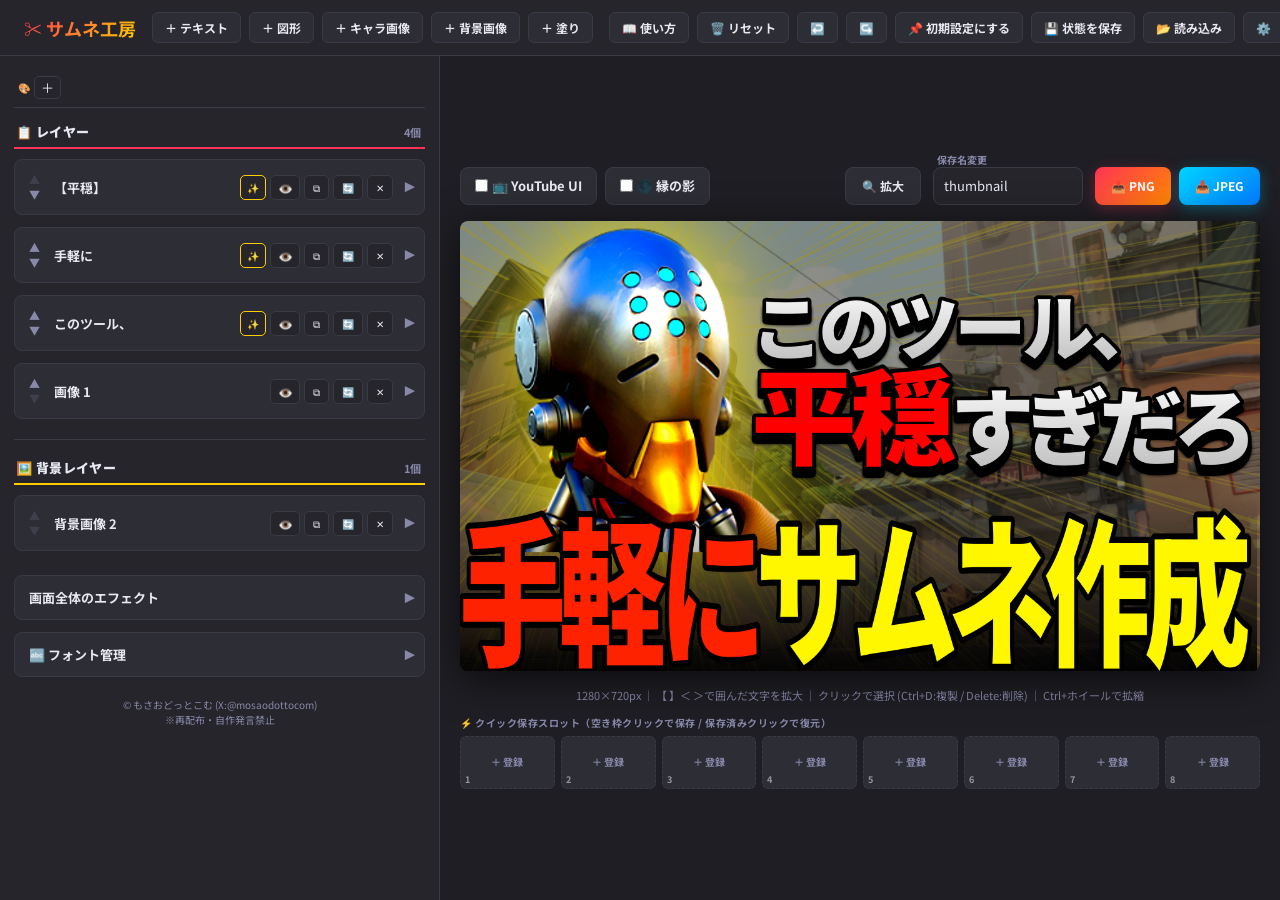
==== commit 3eb675ca: "Update index.html" ====
--- a/index.html
+++ b/index.html
@@ -22,6 +22,10 @@
 
 #layerList, #bgLayerList { display: block; margin-top: 10px; }
 .sec{border:1px solid var(--bd);border-radius:var(--r);overflow:hidden;background:var(--sf2);margin-bottom:12px; transition: opacity 0.2s;}
+.sec.dragging{opacity:0.35;outline:2px dashed var(--pri);}
+.sec.drag-over{outline:2px solid var(--pri);background:rgba(255,51,85,0.08);}
+.sec-h{cursor:grab;}
+.sec-h:active{cursor:grabbing;}
 
 .order-col { display:flex; flex-direction:column; margin-left:-6px; margin-right:8px; justify-content:center;}
 .order-btn { background:transparent; border:none; color:var(--muted); font-size:11px; cursor:pointer; padding:2px 6px; line-height:1; transition:0.2s;}
@@ -149,6 +153,7 @@
         <button type="button" class="preset-btn" id="headAddShape">＋ 図形</button>
         <label class="preset-btn" style="margin:0; display:flex; align-items:center; cursor:pointer;">＋ キャラ画像<input type="file" accept="image/*" id="headAddChar" style="display:none;"></label>
         <label class="preset-btn" style="margin:0; display:flex; align-items:center; cursor:pointer;">＋ 背景画像<input type="file" accept="image/*" id="headAddBg" style="display:none;"></label>
+        <button type="button" class="preset-btn" id="headAddFill">＋ 塗り</button>
     </div>
     <div class="header-actions">
         <button type="button" class="preset-btn" id="helpBtn" title="使い方を見る">📖 使い方</button>
@@ -192,16 +197,46 @@
 
 <div id="helpModal" class="modal-overlay">
     <div class="modal-content" style="width:460px;">
-        <div class="modal-header">📖 使い方・Tips</div>
+        <div class="modal-header">📖 使い方ガイド</div>
         <div class="modal-body" style="font-size:13px; line-height:1.8;">
-            <p><b>🔥 レイヤーの入れ替え（前面/背面）</b><br>
-            各レイヤーの左端にある<b>「▲」「▼」ボタン</b>をクリックすることで、確実に重なり順（前面・背面）を入れ替えられます。</p>
-            <p><b>↔️ 直感的な数値操作（Adobe風）</b><br>
-            「↔ サイズ」や「↔ 幅」など、<b>↔マークがついた文字</b>（またはその横の入力枠）を長押ししたままマウスを左右に動かすと、数値をぐりぐり微調整できます。</p>
-            <p><b>🔤 縦書きの裏ワザ</b><br>
-            縦書きモードの時、「左テキスト」に入力した文字の『真下』に「右テキスト」の文字が続きます。色を分けたい1行の縦書きを作りたい時に便利です！</p>
-            <p><b>🎨 クリッピング（画像で塗りつぶし）</b><br>
-            テキストに画像をアップロードすると、文字の形に画像が切り抜かれます（金箔や宇宙柄などに最適）。この状態のまま「✨スタイル登録」も可能です！</p>
+            <p><b>🖼️ サムネ工房とは</b><br>
+            YouTubeやSNS向けのサムネイル（1280×720px）をブラウザだけで作れる無料ツールです。画像・テキスト・図形を自由に重ねて、<br>様々なデザインを素早く仕上げられます。</p>
+
+            <p><b>📐 レイヤーの基本操作</b><br>
+            追加したレイヤーはサイドバーに一覧表示されます。各レイヤーカードのヘッダーを<b>ドラッグ＆ドロップ</b>するか、<b>▲▼ボタン</b>で重なり順（前面・背面）を変更できます。<br>👁️で表示/非表示、⧉で複製、✕で削除が可能です。</p>
+
+            <p><b>✏️ テキストレイヤー</b><br>
+            1枚のレイヤーに「左・中央・右」の3つのテキストを配置できます。それぞれ色・グラデーションを独立して設定できるほか、<br>フチ（内/外）・ドロップシャドウ・ざぶとん・バナーなど<br>豊富な装飾が使えます。<br>
+            ・<b>【】で囲んだ文字</b>は自動で拡大表示されます<br>　（拡大率は「【】拡大率」で調整）<br>
+            ・<b>縦書きモード</b>では左テキストの真下に右テキストが続くため、<br>2色の縦1行テキストが作れます<br>
+            ・<b>テクスチャ</b>：画像をアップロードすると文字の形に切り抜いて塗りつぶせます</p>
+
+            <p><b>🖼️ 画像レイヤー（キャラ・背景）</b><br>
+            「＋キャラ画像」はサムネ前面に、「＋背景画像」は<br>背景レイヤーゾーンに配置されます。トリミング・足元フェード・<br>色調補正（明るさ・コントラスト・彩度・ぼかし）・フチ・グロー発光など細かい仕上げが可能です。</p>
+
+            <p><b>🎨 塗りレイヤー</b><br>
+            「＋塗り」で背景ゾーンに単色またはグラデーションの塗りつぶし<br>レイヤーを追加できます。<b>グラデ</b>ボタンをONにするとグラデーションになります。ブレンドモードと組み合わせることで多彩な背景表現が可能です。</p>
+
+            <p><b>🔷 図形レイヤー</b><br>
+            四角・丸・矢印の3種類の図形を追加できます。色・フチ・サイズ・<br>角度を自由に設定できます。</p>
+
+            <p><b>⚡ ブレンドモード</b><br>
+            画像・図形・塗りレイヤーにはブレンドモードが設定できます（乗算・スクリーン・オーバーレイなど）。<br>テキストレイヤーのエフェクト欄からも「スクリーン」「差の絶対値」が選択できます。</p>
+
+            <p><b>↔️ 数値のドラッグ操作</b><br>
+            「↔」マークが付いたラベルを<b>左右にドラッグ</b>すると、スライダーを使わずに数値を素早く微調整できます。</p>
+
+            <p><b>🎨 カラーパレット</b><br>
+            サイドバー上部のパレットエリアにカラーを最大20色保存できます。いずれかのカラーピッカーを触った後、<b>＋ボタン</b>でその色を登録。<br>スウォッチをクリックすると最後に触ったカラーピッカーへ即時適用されます。</p>
+
+            <p><b>✨ ワンクリックスタイル</b><br>
+            よく使うテキストのデザインを「スタイル登録」ボタンで<br>保存できます。次回以降はヘッダーの✨ボタンから一発で呼び出して適用できます。</p>
+
+            <p><b>💾 プロジェクト保存・読み込み</b><br>
+            「保存」ボタンでレイヤー構成・テキスト・設定を<br>すべてJSONファイルに書き出せます。「読み込み」で別のPCや<br>別セッションでも続きから再開できます。<br>画像データも埋め込まれるためファイル単体で完結します。</p>
+
+            <p><b>⌨️ キーボードショートカット</b><br>
+            Ctrl+Z でアンドゥ、Ctrl+Y でリドゥ。キャンバス上のレイヤー選択時<br>は設定したキーで複製・削除が可能です（右上の⌨️ボタンから<br>カスタマイズ）。Ctrl+ホイールでキャンバスを拡縮できます。</p>
         </div>
         <div class="modal-footer">
             <button class="dl-btn-main" onclick="document.getElementById('helpModal').classList.remove('active')">閉じる</button>
@@ -245,10 +280,10 @@
     <div class="modal-content" style="width:300px;text-align:center;">
         <div class="modal-header">⚠️ ご注意</div>
         <div class="modal-body" style="font-size:13px;line-height:1.6;">
-            このツールは<b>PCでの利用</b>を推奨しています。<br>スマートフォンや画面が小さい端末では、レイアウトが崩れたり操作しづらい場合があります。
+            <b>注意:</b> このツールはPCでの利用のみ対応しております。スマートフォンでの利用には対応しておりません。
         </div>
         <div class="modal-footer" style="justify-content:center;">
-            <button class="dl-btn-main" onclick="document.getElementById('mobileWarning').classList.remove('active')">このまま使う</button>
+            <button class="dl-btn-main" onclick="document.getElementById('mobileWarning').classList.remove('active')">理解した</button>
         </div>
     </div>
 </div>
@@ -268,12 +303,13 @@
 
 let defaultStyles = [
     {name: "赤白王道", data: {colorL:"#ff0000",colorL2:"#cc0000",gradL:true,innerC:"#ffffff",innerW:8,outerC:"#000000",outerW:16,shadowOn:true,shadowColor:"#000000",shadowX:6,shadowY:6,effect:"none",vertical:false,textureSrc:null}},
-    {name: "金ピカ3D", data: {colorL:"#ffffff",innerC:"#ffffff",innerW:4,outerC:"#000000",outerW:12,shadowOn:true,shadowColor:"#000000",shadowX:8,shadowY:8,effect:"gold3d",vertical:false,textureSrc:null}},
+    {name: "金ピカ", data: {colorL:"#ffdd00",colorL2:"#ff8800",gradL:true,innerC:"#ffffff",innerW:4,outerC:"#000000",outerW:12,shadowOn:true,shadowColor:"#000000",shadowX:8,shadowY:8,effect:"none",vertical:false,textureSrc:null}},
     {name: "目立つ黄色", data: {colorL:"#ffee00",colorL2:"#ffaa00",gradL:true,innerC:"#ffffff",innerW:6,outerC:"#000000",outerW:14,shadowOn:true,shadowColor:"#000000",shadowX:5,shadowY:5,effect:"none",vertical:false,textureSrc:null}},
     {name: "ネオン", data: {colorL:"#00ffff",colorR:"#ff00ff",innerC:"#ffffff",innerW:4,outerW:0,effect:"neon",vertical:false,textureSrc:null}}
 ];
 let userStyles = [];
-let activeStyleRowId = null;
+let activeStyleRowId = null, activeStyleTarget = 'L';
+let savedPalette = [], _lastColorInput = null;
 window._fontsChanged = false;
 
 function updSCTitle() {
@@ -282,54 +318,62 @@
     document.getElementById('c_info').textContent = `1280×720px ｜ 【 】＜ ＞で囲んだ文字を拡大 ｜ クリックで選択 (${SC.dup}:複製 / ${SC.del}:削除) ｜ Ctrl+ホイールで拡縮`;
 }
 
-function autoSave() {
-    const data={rows:S.rows.map(r=>({...r,texture:null})),chars:S.chars.map(c=>({...c,img:null,_fadeCvs:null,_outlineCvs:null,_outlineCacheKey:null})),shapes:S.shapes,bgDarken:S.bgDarken,speedLine:S.speedLine,slColor:S.slColor,slCount:S.slCount,slAlpha:S.slAlpha,slCenterX:S.slCenterX,slCenterY:S.slCenterY,vignette:S.vignette};
-    try{localStorage.setItem('my_thumb_autobackup',JSON.stringify(data));}catch(e){}
-}
-
 function saveHistory(){
-    const state={rows:JSON.parse(JSON.stringify(S.rows.map(r=>({...r,texture:null})))),chars:S.chars.map(c=>({...c,img:null,_fadeCvs:null,_outlineCvs:null,_outlineCacheKey:null})),shapes:JSON.parse(JSON.stringify(S.shapes)),bgDarken:S.bgDarken,speedLine:S.speedLine,slColor:S.slColor,slCount:S.slCount,slAlpha:S.slAlpha,slCenterX:S.slCenterX,slCenterY:S.slCenterY,vignette:S.vignette};
+    const state={rows:JSON.parse(JSON.stringify(S.rows.map(r=>({...r,texture:null})))),chars:S.chars.map(c=>({...c,img:null,_fadeCvs:null,_outlineCvs:null,_outlineCacheKey:null})),shapes:JSON.parse(JSON.stringify(S.shapes)),bgDarken:S.bgDarken,speedLine:S.speedLine,slColor:S.slColor,slCount:S.slCount,slAlpha:S.slAlpha,slWidth:S.slWidth,slCenterX:S.slCenterX,slCenterY:S.slCenterY,vignette:S.vignette};
     historyStack=historyStack.slice(0,historyIndex+1); historyStack.push(state);
-    if(historyStack.length>20)historyStack.shift(); else historyIndex++;
-    autoSave();
+    if(historyStack.length>20)historyStack.shift(); else historyIndex=historyStack.length-1;
 }
 function loadHistory(idx){
     if(idx<0||idx>=historyStack.length)return; const st=historyStack[idx];
-    S.rows=JSON.parse(JSON.stringify(st.rows)); S.shapes=JSON.parse(JSON.stringify(st.shapes||[])); S.bgDarken=st.bgDarken; S.speedLine=st.speedLine; S.slColor=st.slColor; S.slCount=st.slCount; S.slAlpha=st.slAlpha; S.slCenterX=st.slCenterX; S.slCenterY=st.slCenterY; S.vignette=st.vignette;
+    S.rows=JSON.parse(JSON.stringify(st.rows)); S.shapes=JSON.parse(JSON.stringify(st.shapes||[])); S.bgDarken=st.bgDarken; S.speedLine=st.speedLine; S.slColor=st.slColor; S.slCount=st.slCount; S.slAlpha=st.slAlpha; S.slWidth=st.slWidth!==undefined?st.slWidth:3; S.slCenterX=st.slCenterX; S.slCenterY=st.slCenterY; S.vignette=st.vignette;
     let newChars=[]; let pendingImgLoads=0;
     st.chars.forEach(c=>{
         let ex=S.chars.find(ec=>ec.id===c.id);
         if(ex){ newChars.push({...c,img:ex.img,_fadeCvs:null,_outlineCvs:null,_outlineCacheKey:null}); }
-        else if(c.imgSrc){ pendingImgLoads++; const img=new Image(); img.onload=()=>{ newChars.push({...c,img:img,_fadeCvs:null,_outlineCvs:null,_outlineCacheKey:null}); pendingImgLoads--; if(pendingImgLoads===0){S.chars=newChars;buildSidebar();requestRender();autoSave();} }; img.onerror=()=>{ pendingImgLoads--; if(pendingImgLoads===0){S.chars=newChars;buildSidebar();requestRender();autoSave();} }; img.src=c.imgSrc; }
+        else if(c.imgSrc){ pendingImgLoads++; const img=new Image(); img.onload=()=>{ newChars.push({...c,img:img,_fadeCvs:null,_outlineCvs:null,_outlineCacheKey:null}); pendingImgLoads--; if(pendingImgLoads===0){S.chars=newChars;buildSidebar();requestRender();} }; img.onerror=()=>{ pendingImgLoads--; if(pendingImgLoads===0){S.chars=newChars;buildSidebar();requestRender();} }; img.src=c.imgSrc; }
     }); if(pendingImgLoads===0) S.chars=newChars;
     S.rows.forEach(r => { if(r.textureSrc) { let img = new Image(); img.onload=()=>r.texture=img; img.src=r.textureSrc; } });
-    historyIndex=idx; if(document.getElementById('vignetteToggle'))document.getElementById('vignetteToggle').checked=S.vignette; activeItem=null; buildSidebar(); requestRender(); autoSave();
+    historyIndex=idx; if(document.getElementById('vignetteToggle'))document.getElementById('vignetteToggle').checked=S.vignette; activeItem=null; buildSidebar(); requestRender();
 }
 function undo(){loadHistory(historyIndex-1)} function redo(){loadHistory(historyIndex+1)}
 
 function makeRow(overrides={}){
-    return {id:nextRowId++,name:'',textL:'',textR:'',colorL:'#ffffff',colorL2:'#cccccc',gradL:false,colorR:'#ffee00',colorR2:'#ff8800',gradR:false,innerC:'#ffffff',outerC:'#000000',fontFamily:"'Noto Sans JP'",size:60,x:30,y:100,angle:0,spacing:-4,scaleY:1.0,skewX:0,tagScale:1.25,blur:0,bubble:false,tail:'none',bubCol:'#ffffff',zabuton:false,zabStyle:'v-grad',zabCol:'#000000',zabAlpha:80,zabFull:false,shadowOn:false,shadowColor:'#000000',shadowX:10,shadowY:10,shadowBlur:5,effect:'none',z:globalZ++,alpha:100,innerW:6,outerW:12,visible:true,vertical:false,textureSrc:null,texture:null,txOffsetX:0,txOffsetY:0,txScale:100,txBlur:0,txBrightness:100,txContrast:100,txSaturation:100,txFilterOn:false,txAlpha:100,...overrides};
+    return {id:nextRowId++,name:'',textL:'',textC:'',textR:'',colorL:'#ffffff',colorL2:'#cccccc',gradL:false,colorC:'#00ccff',colorC2:'#0055cc',gradC:false,colorR:'#ffee00',colorR2:'#ff8800',gradR:false,innerC:'#ffffff',outerC:'#000000',fontFamily:"'Noto Sans JP'",size:60,x:30,y:100,angle:0,spacing:-4,scaleY:1.0,skewX:0,tagScale:1.25,blur:0,bubble:false,tail:'none',bubCol:'#ffffff',zabuton:false,zabStyle:'v-grad',zabCol:'#000000',zabAlpha:80,zabFull:false,shadowOn:false,shadowColor:'#000000',shadowX:10,shadowY:10,shadowBlur:5,effect:'none',z:globalZ++,alpha:100,innerW:6,outerW:12,visible:true,vertical:false,textureSrc:null,texture:null,txOffsetX:0,txOffsetY:0,txScale:100,txBlur:0,txBrightness:100,txContrast:100,txSaturation:100,txFilterOn:true,txAlpha:100,blendMode:'source-over',...overrides};
 }
 function makeChar(img,src=null,type='char'){ 
     const ratio=img.height/img.width; let initW=500,initX=740,initY=40,outOn=true;
     let initZ = type === 'bg' ? globalBgZ-- : globalZ++; 
     if(type==='bg'){ let scale=Math.max(1280/img.width,720/img.height); initW=img.width*scale; initX=(1280-initW)/2; initY=(720-img.height*scale)/2; outOn=false; }
-    return {id:nextCharId++,name:'',layerType:type,img:img,imgSrc:src||img.src,x:initX,y:initY,w:initW,h:initW*ratio,z:initZ,alpha:100,flipX:false,trimL:0,trimR:0,trimT:0,trimB:0,fadeB:0,glowOn:false,glowColor:'#ffffff',glowWidth:40,outlineOn:outOn,outlineColor:'#ffffff',outlineWidth:10,filterOn:false,brightness:100,contrast:100,saturation:100,blur:0,visible:true,_fadeCvs:null,_outlineCvs:null,_outlineCacheKey:null}; 
+    return {id:nextCharId++,name:'',layerType:type,img:img,imgSrc:src||img.src,x:initX,y:initY,w:initW,h:initW*ratio,z:initZ,alpha:100,flipX:false,trimL:0,trimR:0,trimT:0,trimB:0,fadeB:0,glowOn:false,glowColor:'#ffffff',glowWidth:40,outlineOn:outOn,outlineColor:'#ffffff',outlineWidth:10,filterOn:false,brightness:100,contrast:100,saturation:100,blur:0,visible:true,blendMode:'source-over',_fadeCvs:null,_outlineCvs:null,_outlineCacheKey:null}; 
 }
 function makeShape(overrides={}){
-    return {id:nextShapeId++,name:'',layerType:'shape',shapeType:'rect',x:540,y:260,w:200,h:200,fill:'#ff3355',outlineColor:'#ffffff',outlineWidth:0,alpha:100,z:globalZ++,angle:0,visible:true,...overrides};
-}
-
-let S = { rows: [], chars:[], shapes:[], bgDarken:0, speedLine:false, slColor:'#ffffff', slCount:150, slAlpha:50, slCenterX:640, slCenterY:360, vignette:false };
+    return {id:nextShapeId++,name:'',layerType:'shape',shapeType:'rect',x:540,y:260,w:200,h:200,fill:'#ff3355',outlineColor:'#ffffff',outlineWidth:0,alpha:100,z:globalZ++,angle:0,visible:true,blendMode:'source-over',...overrides};
+}
+function makeFill(overrides={}){
+    return {id:nextCharId++,name:'',layerType:'fill',fillType:'solid',color1:'#1a1a2e',color2:'#16213e',gradAngle:90,alpha:100,z:globalBgZ--,visible:true,blendMode:'source-over',...overrides};
+}
+function drawFill(c){
+    if(c.alpha<=0||c.visible===false)return;
+    ctx.save();ctx.globalAlpha=c.alpha/100;ctx.globalCompositeOperation=c.blendMode||'source-over';
+    if(c.fillType==='gradient'){
+        const rad=(c.gradAngle||90)*Math.PI/180,len=Math.sqrt(640*640+360*360);
+        const g=ctx.createLinearGradient(640-Math.cos(rad)*len,360-Math.sin(rad)*len,640+Math.cos(rad)*len,360+Math.sin(rad)*len);
+        g.addColorStop(0,c.color1);g.addColorStop(1,c.color2);ctx.fillStyle=g;
+    }else{ctx.fillStyle=c.color1;}
+    ctx.fillRect(0,0,1280,720);ctx.restore();
+}
+
+let S = { rows: [], chars:[], shapes:[], bgDarken:0, speedLine:false, slColor:'#ffffff', slCount:150, slAlpha:50, slWidth:3, slCenterX:640, slCenterY:360, vignette:false };
 let cv,ctx,drag=null,snapX=null,snapY=null,renderPending=false,slCanvas=null,slParams='';
 
 function requestRender(){if(!renderPending){renderPending=true;requestAnimationFrame(()=>{if(ctx)render();renderPending=false})}}
 function drawSpeedLines(){
-    if(!S.speedLine)return; const currentParams=`${S.slColor}_${S.slCount}_${S.slAlpha}_${S.slCenterX}_${S.slCenterY}`;
+    if(!S.speedLine)return; const currentParams=`${S.slColor}_${S.slCount}_${S.slAlpha}_${S.slWidth}_${S.slCenterX}_${S.slCenterY}`;
     if(!slCanvas||slParams!==currentParams){
         slCanvas=document.createElement('canvas');slCanvas.width=1280;slCanvas.height=720;const sctx=slCanvas.getContext('2d');
         sctx.translate(S.slCenterX,S.slCenterY);sctx.globalAlpha=S.slAlpha/100;sctx.strokeStyle=S.slColor;
-        for(let i=0;i<S.slCount;i++){let angle=Math.random()*Math.PI*2;let r1=150+Math.random()*300;let r2=1500;sctx.beginPath();sctx.moveTo(Math.cos(angle)*r1,Math.sin(angle)*r1);sctx.lineTo(Math.cos(angle)*r2,Math.sin(angle)*r2);sctx.lineWidth=1+Math.random()*3;sctx.stroke()}slParams=currentParams;
+        const slW=S.slWidth!==undefined?S.slWidth:3;
+        for(let i=0;i<S.slCount;i++){let angle=Math.random()*Math.PI*2;let r1=150+Math.random()*300;let r2=1500;sctx.beginPath();sctx.moveTo(Math.cos(angle)*r1,Math.sin(angle)*r1);sctx.lineTo(Math.cos(angle)*r2,Math.sin(angle)*r2);sctx.lineWidth=1+Math.random()*slW;sctx.stroke()}slParams=currentParams;
     } ctx.drawImage(slCanvas,0,0);
 }
 
@@ -337,7 +381,7 @@
     if(s.alpha<=0 || s.visible===false) return;
     const pad = s.outlineWidth || 0;
     
-    ctx.save(); ctx.globalAlpha = s.alpha/100;
+    ctx.save(); ctx.globalAlpha = s.alpha/100; ctx.globalCompositeOperation=s.blendMode||'source-over';
     ctx.translate(s.x + s.w/2, s.y + s.h/2); ctx.rotate((s.angle||0) * Math.PI/180);
     
     ctx.beginPath();
@@ -367,7 +411,7 @@
     let dx=c.x+c.w*trimL; let dy=c.y+c.h*trimT; if(c.flipX){dx=c.x+c.w*trimR;} return {x:dx,y:dy,w:dW,h:dH};
 }
 function drawCharImage(c){
-    if(!c.img||c.alpha<=0||c.visible===false)return; ctx.save();ctx.globalAlpha=c.alpha/100;
+    if(!c.img||c.alpha<=0||c.visible===false)return; ctx.save();ctx.globalAlpha=c.alpha/100;ctx.globalCompositeOperation=c.blendMode||'source-over';
     let filterStr=[];if(c.filterOn)filterStr.push(`brightness(${c.brightness}%) contrast(${c.contrast}%) saturate(${c.saturation}%)`);if(c.blur>0)filterStr.push(`blur(${c.blur}px)`);
     ctx.filter=filterStr.length>0?filterStr.join(' '):'none';
     let tL=c.trimL/100,tR=c.trimR/100,tT=c.trimT/100,tB=c.trimB/100;
@@ -378,7 +422,7 @@
     
     let drawSource = c.img; let dsx = sx, dsy = sy, dsW = sW, dsH = sH;
     if (c.fadeB > 0) {
-        const fKey = `${c.trimL}_${c.trimR}_${c.trimT}_${c.trimB}_${c.fadeB}`;
+        const fKey = `${c.w}_${c.h}_${c.trimL}_${c.trimR}_${c.trimT}_${c.trimB}_${c.fadeB}`;
         if (!c._fadeCvs || c._fadeKey !== fKey) {
             const fcv = document.createElement('canvas'); fcv.width=dW; fcv.height=dH; const fctx = fcv.getContext('2d');
             fctx.drawImage(c.img, sx, sy, sW, sH, 0, 0, dW, dH);
@@ -457,10 +501,12 @@
 }
 function hitTestRow(row,px,py){
     const layL=buildLayout(row.textL,0,0,row);
-    const gap = (layL.h > 0 && row.textR) ? row.size * 0.2 : 0;
-    const layR=buildLayout(row.textR, row.vertical?0:layL.w, row.vertical?layL.h+gap:0, row);
-    const totalW = row.vertical ? Math.max(layL.w, layR.w) || row.size : layL.w+layR.w;
-    const totalH = row.vertical ? layL.h + gap + layR.h : row.size*Math.max(1,row.tagScale||1.25);
+    const gapLC = (layL.h > 0 && row.textC) ? row.size * 0.2 : 0;
+    const layC=buildLayout(row.textC, row.vertical?0:layL.w, row.vertical?layL.h+gapLC:0, row);
+    const gapCR = ((layL.h+layC.h) > 0 && row.textR) ? row.size * 0.2 : 0;
+    const layR=buildLayout(row.textR, row.vertical?0:layL.w+layC.w, row.vertical?layL.h+gapLC+layC.h+gapCR:0, row);
+    const totalW = row.vertical ? Math.max(layL.w, layC.w, layR.w) || row.size : layL.w+layC.w+layR.w;
+    const totalH = row.vertical ? layL.h + gapLC + layC.h + gapCR + layR.h : row.size*Math.max(1,row.tagScale||1.25);
     const angleRad=(row.angle||0)*Math.PI/180;const dx=px-row.x;const dy=py-row.y;const cosA=Math.cos(-angleRad);const sinA=Math.sin(-angleRad);
     const localX=dx*cosA-dy*sinA;const localY=dx*sinA+dy*cosA;
     if(row.vertical) {
@@ -478,7 +524,7 @@
     return localX >= -s.w/2 - 10 && localX <= s.w/2 + 10 && localY >= -s.h/2 - 10 && localY <= s.h/2 + 10;
 }
 function drawRow(row){
-    if((!row.textL&&!row.textR)||row.alpha<=0||row.visible===false)return; 
+    if((!row.textL&&!row.textC&&!row.textR)||row.alpha<=0||row.visible===false)return;
     const angleRad=(row.angle||0)*Math.PI/180;
     const inW=row.innerW!==undefined?row.innerW:6;
     const outW=row.outerW!==undefined?row.outerW:12;
@@ -486,19 +532,22 @@
     ctx.save();ctx.globalAlpha=row.alpha/100;if(row.blur>0)ctx.filter=`blur(${row.blur}px)`;else ctx.filter='none';
     ctx.translate(row.x,row.y);ctx.rotate(angleRad);ctx.scale(1,row.scaleY||1);ctx.transform(1,0,row.skewX||0,1,0,0);
     
-    let layL, layR, totalW, totalH, gap=0;
+    let layL, layC, layR, totalW, totalH, gap=0, gapLC=0, gapCR=0;
     if(row.vertical) {
         ctx.textAlign='center'; ctx.textBaseline='top';
-        layL=buildLayout(row.textL,0,0,row); 
-        gap = (layL.h > 0 && row.textR) ? row.size * 0.2 : 0;
-        layR=buildLayout(row.textR, 0, layL.h + gap, row);
-        totalW=Math.max(layL.w, layR.w) || row.size;
-        totalH=layL.h + gap + layR.h;
+        layL=buildLayout(row.textL,0,0,row);
+        gapLC = (layL.h > 0 && row.textC) ? row.size * 0.2 : 0;
+        layC=buildLayout(row.textC, 0, layL.h + gapLC, row);
+        gapCR = ((layL.h + layC.h) > 0 && row.textR) ? row.size * 0.2 : 0;
+        layR=buildLayout(row.textR, 0, layL.h + gapLC + layC.h + gapCR, row);
+        totalW=Math.max(layL.w, layC.w, layR.w) || row.size;
+        totalH=layL.h + gapLC + layC.h + gapCR + layR.h;
     } else {
         ctx.textAlign='left'; ctx.textBaseline='bottom';
-        layL=buildLayout(row.textL,0,0,row); 
-        layR=buildLayout(row.textR,layL.w,0,row);
-        totalW=layL.w+layR.w;
+        layL=buildLayout(row.textL,0,0,row);
+        layC=buildLayout(row.textC, layL.w, 0, row);
+        layR=buildLayout(row.textR, layL.w + layC.w, 0, row);
+        totalW=layL.w+layC.w+layR.w;
         totalH=row.size*Math.max(1,row.tagScale||1.25);
     }
 
@@ -524,27 +573,17 @@
     if(row.shadowOn){
         ctx.save();ctx.translate(row.shadowX,row.shadowY);ctx.shadowColor=row.shadowColor;ctx.shadowBlur=row.shadowBlur;ctx.fillStyle=row.shadowColor;ctx.strokeStyle=row.shadowColor;
         ctx.lineJoin='round';ctx.lineCap='round';
-        if(outW>0){ ctx.lineWidth=outW;drawLayout(layL,'stroke',row);drawLayout(layR,'stroke',row); }
-        drawLayout(layL,'fill',row);drawLayout(layR,'fill',row);ctx.restore();
+        if(outW>0){ ctx.lineWidth=outW;drawLayout(layL,'stroke',row);drawLayout(layC,'stroke',row);drawLayout(layR,'stroke',row); }
+        drawLayout(layL,'fill',row);drawLayout(layC,'fill',row);drawLayout(layR,'fill',row);ctx.restore();
     }
     const drawTextContent=()=>{
-        if(row.effect==='gold3d'){
-            const g=ctx.createLinearGradient(0,gradY1,0,gradY2);g.addColorStop(0,'#FFFDE7');g.addColorStop(0.3,'#FFF176');g.addColorStop(0.6,'#FBC02D');g.addColorStop(1,'#F57F17');ctx.lineJoin='round';ctx.lineCap='round';
-            ctx.save();ctx.shadowColor='rgba(0,0,0,1)';ctx.shadowBlur=0;ctx.shadowOffsetX=row.size*0.08;ctx.shadowOffsetY=row.size*0.08;
-            if(outW>0){ ctx.strokeStyle='#000000';ctx.lineWidth=outW*1.5;drawLayout(layL,'stroke',row);drawLayout(layR,'stroke',row); } ctx.restore();
-            if(inW>0){ ctx.strokeStyle='#ffffff';ctx.lineWidth=inW;drawLayout(layL,'stroke',row);drawLayout(layR,'stroke',row); } ctx.fillStyle=g;drawLayout(layL,'fill',row);drawLayout(layR,'fill',row);
-        }else if(row.effect==='silver'){
-            const g=ctx.createLinearGradient(0,gradY1,0,gradY2);g.addColorStop(0,'#FFFFFF');g.addColorStop(0.4,'#E0E0E0');g.addColorStop(0.6,'#9E9E9E');g.addColorStop(1,'#424242');ctx.lineJoin='round';ctx.lineCap='round';
-            ctx.save();ctx.shadowColor='rgba(0,0,0,0.8)';ctx.shadowBlur=row.size*0.1;ctx.shadowOffsetY=row.size*0.05;
-            if(outW>0){ ctx.strokeStyle='#000000';ctx.lineWidth=outW*1.2;drawLayout(layL,'stroke',row);drawLayout(layR,'stroke',row); } ctx.restore();
-            ctx.fillStyle=g;drawLayout(layL,'fill',row);drawLayout(layR,'fill',row);
-        }else if(row.effect==='neon'){
+        if(row.effect==='neon'){
             ctx.lineJoin='round';ctx.lineCap='round';ctx.save();ctx.shadowBlur=row.size*0.4;
-            if(inW>0){ ctx.lineWidth=inW*1.5;ctx.shadowColor=row.colorL;ctx.strokeStyle=row.colorL;drawLayout(layL,'stroke',row);ctx.shadowColor=row.colorR;ctx.strokeStyle=row.colorR;drawLayout(layR,'stroke',row); } ctx.restore();ctx.fillStyle='#ffffff';drawLayout(layL,'fill',row);drawLayout(layR,'fill',row);
+            if(inW>0){ ctx.lineWidth=inW*1.5;ctx.shadowColor=row.colorL;ctx.strokeStyle=row.colorL;drawLayout(layL,'stroke',row);ctx.shadowColor=row.colorC;ctx.strokeStyle=row.colorC;drawLayout(layC,'stroke',row);ctx.shadowColor=row.colorR;ctx.strokeStyle=row.colorR;drawLayout(layR,'stroke',row); } ctx.restore();ctx.fillStyle='#ffffff';drawLayout(layL,'fill',row);drawLayout(layC,'fill',row);drawLayout(layR,'fill',row);
         }else{
             ctx.lineJoin='round';ctx.lineCap='round';
-            if(outW>0){ ctx.strokeStyle=row.outerC;ctx.lineWidth=outW;drawLayout(layL,'stroke',row);drawLayout(layR,'stroke',row); }
-            if(inW>0){ ctx.strokeStyle=row.innerC;ctx.lineWidth=inW;drawLayout(layL,'stroke',row);drawLayout(layR,'stroke',row); }
+            if(outW>0){ ctx.strokeStyle=row.outerC;ctx.lineWidth=outW;drawLayout(layL,'stroke',row);drawLayout(layC,'stroke',row);drawLayout(layR,'stroke',row); }
+            if(inW>0){ ctx.strokeStyle=row.innerC;ctx.lineWidth=inW;drawLayout(layL,'stroke',row);drawLayout(layC,'stroke',row);drawLayout(layR,'stroke',row); }
             
             if (row.texture) {
                 const txScale = (row.txScale||100)/100;
@@ -596,7 +635,7 @@
                 mctx.textAlign = ctx.textAlign; mctx.textBaseline = ctx.textBaseline;
                 let ox = row.vertical ? bW/2 : 100; let oy = row.vertical ? 100 : bH-100;
                 mctx.translate(ox, oy); mctx.fillStyle='#fff';
-                drawLayout(layL,'fill',row,mctx); drawLayout(layR,'fill',row,mctx);
+                drawLayout(layL,'fill',row,mctx); drawLayout(layC,'fill',row,mctx); drawLayout(layR,'fill',row,mctx);
                 mctx.globalCompositeOperation = 'source-in';
                 const baseX = row.vertical ? -totalW/2 : 0;
                 const baseY = row.vertical ? 0 : -totalH;
@@ -610,7 +649,8 @@
                 ctx.drawImage(mcv, row.vertical ? -ox : -100, row.vertical ? -oy : -bH+100);
                 ctx.restore();
             } else {
-                if(row.gradL){const gL=ctx.createLinearGradient(0,gradY1,0,gradY2);gL.addColorStop(0,row.colorL);gL.addColorStop(1,row.colorL2);ctx.fillStyle=gL;}else{ctx.fillStyle=row.colorL;}drawLayout(layL,'fill',row); 
+                if(row.gradL){const gL=ctx.createLinearGradient(0,gradY1,0,gradY2);gL.addColorStop(0,row.colorL);gL.addColorStop(1,row.colorL2);ctx.fillStyle=gL;}else{ctx.fillStyle=row.colorL;}drawLayout(layL,'fill',row);
+                if(row.gradC){const gC=ctx.createLinearGradient(0,gradY1,0,gradY2);gC.addColorStop(0,row.colorC);gC.addColorStop(1,row.colorC2);ctx.fillStyle=gC;}else{ctx.fillStyle=row.colorC||'#00ccff';}drawLayout(layC,'fill',row);
                 if(row.gradR){const gR=ctx.createLinearGradient(0,gradY1,0,gradY2);gR.addColorStop(0,row.colorR);gR.addColorStop(1,row.colorR2);ctx.fillStyle=gR;}else{ctx.fillStyle=row.colorR;}drawLayout(layR,'fill',row);
             }
         }
@@ -624,15 +664,17 @@
     const oldCtx=ctx; ctx=targetCtx;
     const rList=getRenderList();
     
-    rList.filter(e=>e.type==='char'&&e.item.layerType==='bg').forEach(entry=>drawCharImage(entry.item));
-    
+    rList.filter(e=>e.type==='char'&&(e.item.layerType==='bg'||e.item.layerType==='fill')).forEach(entry=>{
+        if(entry.item.layerType==='fill')drawFill(entry.item);else drawCharImage(entry.item);
+    });
+
     if(S.bgDarken>0){ctx.save();ctx.setTransform(1,0,0,1,0,0);ctx.fillStyle=`rgba(30, 30, 30, ${S.bgDarken/100})`;ctx.fillRect(0,0,1280,720);ctx.restore();}
     if(S.speedLine){ctx.save();ctx.setTransform(1,0,0,1,0,0);drawSpeedLines();ctx.restore();}
-    
-    rList.filter(e=>!(e.type==='char'&&e.item.layerType==='bg')).forEach(entry => {
+
+    rList.filter(e=>!(e.type==='char'&&(e.item.layerType==='bg'||e.item.layerType==='fill'))).forEach(entry => {
         if(entry.type==='char') drawCharImage(entry.item);
         else if(entry.type==='shape') drawShape(entry.item);
-        else if(entry.type==='text') drawRow(entry.item);
+        else if(entry.type==='text'){const eff=entry.item.effect||'none';if(eff==='screen')ctx.globalCompositeOperation='screen';else if(eff==='difference')ctx.globalCompositeOperation='difference';drawRow(entry.item);ctx.globalCompositeOperation='source-over';}
     });
 
     if (S.vignette) {
@@ -644,10 +686,12 @@
         if(item && item.visible!==false){
             if(activeItem.pfx==='t'){
                 const layL=buildLayout(item.textL,0,0,item);
-                const gap = (layL.h > 0 && item.textR) ? item.size * 0.2 : 0;
-                const layR=buildLayout(item.textR,0,item.vertical?layL.h+gap:0,item);
-                const totalW = item.vertical ? (Math.max(layL.w, layR.w) || item.size) : layL.w+layR.w;
-                const totalH = item.vertical ? layL.h + gap + layR.h : item.size*Math.max(1,item.tagScale||1.25);
+                const gapLC2 = (layL.h > 0 && item.textC) ? item.size * 0.2 : 0;
+                const layC=buildLayout(item.textC,0,item.vertical?layL.h+gapLC2:0,item);
+                const gapCR2 = ((layL.h+layC.h) > 0 && item.textR) ? item.size * 0.2 : 0;
+                const layR=buildLayout(item.textR,0,item.vertical?layL.h+gapLC2+layC.h+gapCR2:0,item);
+                const totalW = item.vertical ? (Math.max(layL.w, layC.w, layR.w) || item.size) : layL.w+layC.w+layR.w;
+                const totalH = item.vertical ? layL.h + gapLC2 + layC.h + gapCR2 + layR.h : item.size*Math.max(1,item.tagScale||1.25);
                 ctx.translate(item.x, item.y); ctx.rotate((item.angle||0)*Math.PI/180); ctx.scale(1, item.scaleY||1);
                 if(item.vertical) ctx.strokeRect(-totalW/2-15, -15, totalW+30, totalH+30);
                 else ctx.strokeRect(-15, -totalH-15, totalW+30, totalH+30);
@@ -687,6 +731,7 @@
 
 function openStyleModal(rowId) {
     activeStyleRowId = rowId;
+    document.querySelector('#styleModal .modal-header').textContent = `✨ ワンクリックスタイル`;
     const grid = document.getElementById('styleGrid'); grid.innerHTML = '';
     const allStyles = [...defaultStyles, ...userStyles];
     allStyles.forEach((s, idx) => {
@@ -695,10 +740,14 @@
         const nameSpan = document.createElement('div'); nameSpan.style.fontSize="10px"; nameSpan.style.justifyContent="center"; nameSpan.textContent = s.name; div.appendChild(nameSpan);
         const btnWrap = document.createElement('div');
         const applyBtn = document.createElement('button'); applyBtn.className="apply-btn"; applyBtn.textContent='適用';
-        applyBtn.onclick = () => { 
+        applyBtn.onclick = () => {
             const r = S.rows.find(row=>row.id===rowId);
-            if(r){ Object.assign(r, s.data); if(s.data.textureSrc){let tImg=new Image(); tImg.onload=()=>{r.texture=tImg;requestRender();}; tImg.src=s.data.textureSrc;} buildSidebar(); requestRender(); saveHistory(); }
-            document.getElementById('styleModal').classList.remove('active'); 
+            if(r){
+                Object.assign(r, s.data);
+                if(s.data.textureSrc){let tImg=new Image(); tImg.onload=()=>{r.texture=tImg;requestRender();}; tImg.src=s.data.textureSrc;}
+                buildSidebar(); requestRender(); saveHistory();
+            }
+            document.getElementById('styleModal').classList.remove('active');
         };
         btnWrap.appendChild(applyBtn);
         if(idx >= defaultStyles.length) {
@@ -733,6 +782,10 @@
     html+=`</div></div>`; return html;
 }
 
+function bmSelect(pfx,id,item){
+    const bm=item.blendMode||'source-over';
+    return `<select data-pfx="${pfx}" data-id="${id}" data-key="blendMode" style="flex:1;font-size:10px;">${[['source-over','通常'],['multiply','乗算'],['screen','スクリーン'],['overlay','オーバーレイ'],['lighten','明るく'],['darken','暗く'],['color-dodge','覆い焼き'],['color-burn','焼き込み'],['difference','差の絶対値']].map(([v,l])=>`<option value="${v}"${bm===v?' selected':''}>${l}</option>`).join('')}</select>`;
+}
 function buildSidebar(){
     const sb=document.getElementById('sidebar');
     const uiState={sec:{},sub:{}};
@@ -753,19 +806,37 @@
 
     let mainLayers = [];
     S.rows.forEach(r => mainLayers.push({ type: 'text', pfx: 't', item: r, z: r.z }));
-    S.chars.forEach(c => { if(c.layerType !== 'bg') mainLayers.push({ type: 'char', pfx: 'c', item: c, z: c.z }); });
+    S.chars.forEach(c => { if(c.layerType !== 'bg' && c.layerType !== 'fill') mainLayers.push({ type: 'char', pfx: 'c', item: c, z: c.z }); });
     S.shapes.forEach(s => mainLayers.push({ type: 'shape', pfx: 's', item: s, z: s.z }));
     
     mainLayers.sort((a, b) => b.z - a.z);
 
+    const mainCount = S.rows.length + S.chars.filter(c=>c.layerType!=='bg'&&c.layerType!=='fill').length + S.shapes.length;
+    const bgCount = S.chars.filter(c=>c.layerType==='bg'||c.layerType==='fill').length;
+
     let htmlBlocks = [];
+    htmlBlocks.push(`<div id="palZone" style="display:flex;align-items:center;gap:4px;flex-wrap:wrap;padding:6px 4px 8px;margin-bottom:8px;border-bottom:1px solid var(--bd);">
+        <span style="font-size:10px;color:var(--muted);font-weight:700;flex-shrink:0;" title="カラーパレット — 色を選んで＋で保存、スウォッチをクリックで適用">🎨</span>
+        ${savedPalette.map((c,idx)=>`<span class="pal-swatch" data-pal-idx="${idx}" title="${c}" style="width:18px;height:18px;border-radius:3px;background:${c};border:1px solid rgba(255,255,255,.15);cursor:pointer;display:inline-block;flex-shrink:0;"></span>`).join('')}
+        <button type="button" class="btn-sm" id="palAddBtn" title="現在フォーカス中の色をパレットに追加" style="padding:1px 6px;font-size:13px;flex-shrink:0;">＋</button>
+    </div>`);
+    htmlBlocks.push(`
+        <div style="display:flex;align-items:center;justify-content:space-between;padding:6px 4px 6px 2px;margin-bottom:4px;border-bottom:2px solid var(--pri);">
+            <span style="font-size:13px;font-weight:900;color:var(--text);letter-spacing:0.03em;">📋 レイヤー</span>
+            <span style="font-size:11px;color:var(--muted);font-weight:700;">${mainCount}個</span>
+        </div>
+    `);
     htmlBlocks.push(`<div id="layerList">`);
 
+    let _textCounter = 0, _charCounter = 0, _shapeCounter = 0;
     mainLayers.forEach((layer, index) => {
         const i = layer.item.id;
         const pfx = layer.pfx;
         const item = layer.item;
         const sKey = pfx + i;
+        if(pfx==='t') _textCounter++;
+        else if(pfx==='c') _charCounter++;
+        else if(pfx==='s') _shapeCounter++;
         const isCol = uiState.sec[sKey] !== undefined ? uiState.sec[sKey] : true;
         const sub1 = uiState.sub[sKey + '_0'] !== undefined ? uiState.sub[sKey + '_0'] : true;
         const sub2 = uiState.sub[sKey + '_1'] !== undefined ? uiState.sub[sKey + '_1'] : true;
@@ -780,18 +851,18 @@
         let cardHtml = `<div class="sec ${isCol?'collapsed':''}" data-type="${layer.type}" data-pfx="${pfx}" data-id="${i}">`;
         
         if (pfx === 't') {
-            const title = item.name || item.textL || item.textR || `テキスト ${i}`;
-            cardHtml += `<div class="sec-h">${moveUI}<span class="sec-title" title="クリックで開閉">${esc(title)}</span><div style="display:flex;gap:4px;"><button type="button" class="btn-sm" data-style="${i}" title="スタイル読込" style="padding:2px 6px;color:var(--sec);border-color:var(--sec);">✨</button><button type="button" class="btn-sm" data-vis="t" data-id="${i}" title="表示切替" style="width:30px;font-size:12px;padding:2px 0;color:${item.visible!==false?'var(--text)':'var(--muted)'};">${item.visible!==false?'👁️':'❌'}</button><button type="button" class="btn-sm" data-dup="text" data-id="${i}" title="複製">⧉</button><button type="button" class="btn-sm" data-reset="true" data-pfx="t" data-id="${i}" title="装飾を初期化">🔄</button><button type="button" class="btn-sm danger" data-del="text" data-id="${i}" title="削除">✕</button></div><span class="sec-arrow">▾</span></div>`;
+            const title = item.name || item.textL || item.textC || item.textR || `テキスト ${_textCounter}`;
+            cardHtml += `<div class="sec-h" draggable="true">${moveUI}<span class="sec-title" title="クリックで開閉">${esc(title)}</span><div style="display:flex;gap:4px;"><button type="button" class="btn-sm" data-style="${i}" title="スタイル読込" style="padding:2px 6px;color:var(--sec);border-color:var(--sec);">✨</button><button type="button" class="btn-sm" data-vis="t" data-id="${i}" title="表示切替" style="width:30px;font-size:12px;padding:2px 0;color:${item.visible!==false?'var(--text)':'var(--muted)'};">${item.visible!==false?'👁️':'❌'}</button><button type="button" class="btn-sm" data-dup="text" data-id="${i}" title="複製">⧉</button><button type="button" class="btn-sm" data-reset="true" data-pfx="t" data-id="${i}" title="装飾を初期化">🔄</button><button type="button" class="btn-sm danger" data-del="text" data-id="${i}" title="削除">✕</button></div><span class="sec-arrow">▾</span></div>`;
             cardHtml += `<div class="sec-b">
                 <div class="text-group">
                     <div class="row text-input-row"><div class="text-field-wrap"><label>左テキスト</label><input type="text" class="title-sync" data-pfx="t" data-id="${i}" data-key="textL" value="${esc(item.textL)}"></div><div class="text-color-wrap"><label>色</label><div class="color-ctrls"><input type="color" data-pfx="t" data-id="${i}" data-key="colorL" value="${item.colorL}"><input type="color" data-pfx="t" data-id="${i}" data-key="colorL2" value="${item.colorL2}"><button type="button" class="tgl ${item.gradL?'on':''}" data-pfx="t" data-id="${i}" data-toggle="gradL">グラデ</button></div></div></div>
+                    <div class="row text-input-row" style="margin-top:8px"><div class="text-field-wrap"><label>中央テキスト</label><input type="text" class="title-sync" data-pfx="t" data-id="${i}" data-key="textC" value="${esc(item.textC||'')}"></div><div class="text-color-wrap"><label>色</label><div class="color-ctrls"><input type="color" data-pfx="t" data-id="${i}" data-key="colorC" value="${item.colorC||'#00ccff'}"><input type="color" data-pfx="t" data-id="${i}" data-key="colorC2" value="${item.colorC2||'#0055cc'}"><button type="button" class="tgl ${item.gradC?'on':''}" data-pfx="t" data-id="${i}" data-toggle="gradC">グラデ</button></div></div></div>
                     <div class="row text-input-row" style="margin-top:8px"><div class="text-field-wrap"><label>右テキスト</label><input type="text" class="title-sync" data-pfx="t" data-id="${i}" data-key="textR" value="${esc(item.textR)}"></div><div class="text-color-wrap"><label>色</label><div class="color-ctrls"><input type="color" data-pfx="t" data-id="${i}" data-key="colorR" value="${item.colorR}"><input type="color" data-pfx="t" data-id="${i}" data-key="colorR2" value="${item.colorR2}"><button type="button" class="tgl ${item.gradR?'on':''}" data-pfx="t" data-id="${i}" data-toggle="gradR">グラデ</button></div></div></div>
-                    <div class="row" style="margin-top:8px"><div style="flex:1"><label>エフェクト</label><select data-pfx="t" data-id="${i}" data-key="effect"><option value="none" ${item.effect==='none'?'selected':''}>なし</option><option value="gold3d" ${item.effect==='gold3d'?'selected':''}>ゴールド3D</option><option value="silver" ${item.effect==='silver'?'selected':''}>シルバー</option><option value="neon" ${item.effect==='neon'?'selected':''}>ネオン発光</option></select></div><div style="flex:1;display:flex;align-items:flex-end;"><button type="button" class="tgl ${item.vertical?'on':''}" data-pfx="t" data-id="${i}" data-toggle="vertical" style="width:100%;height:32px;margin-bottom:2px;">⬇️ 縦書き</button></div></div>
+                    <div class="row" style="margin-top:8px"><div style="flex:1"><label>エフェクト</label><select data-pfx="t" data-id="${i}" data-key="effect"><option value="none" ${item.effect==='none'?'selected':''}>なし</option><option value="neon" ${item.effect==='neon'?'selected':''}>ネオン発光</option><option value="screen" ${item.effect==='screen'?'selected':''}>スクリーン</option><option value="difference" ${item.effect==='difference'?'selected':''}>差の絶対値</option></select></div><div style="flex:1;display:flex;align-items:flex-end;"><button type="button" class="tgl ${item.vertical?'on':''}" data-pfx="t" data-id="${i}" data-toggle="vertical" style="width:100%;height:32px;margin-bottom:2px;">⬇️ 縦書き</button></div></div>
                     <div class="row" style="margin-top:6px; border:1px dashed var(--bd); padding:4px; border-radius:6px;"><label class="add-zone" style="flex:1; padding:4px; font-size:10px; margin:0; position:relative;">🎨 画像で文字を塗りつぶす<input type="file" accept="image/*" data-pfx="t" data-id="${i}" data-texture="true" style="display:none;"></label>${item.textureSrc ? `<button type="button" class="btn-sm danger" data-pfx="t" data-id="${i}" data-cleartxtr="true" style="margin-left:4px;">解除</button>` : ''}</div>
                     ${item.textureSrc ? `<div style="margin-top:6px;border:1px solid var(--bd);border-radius:6px;background:rgba(0,0,0,.15);overflow:hidden;">
                         <div style="padding:6px 10px;font-size:11px;font-weight:700;color:var(--muted);background:rgba(0,0,0,.2);">🖼️ テクスチャ調整</div>
                         <div style="padding:8px;display:flex;flex-direction:column;gap:6px;">
-                            <div class="ctrl-row"><button type="button" class="tgl ${item.txFilterOn?'on':''}" data-pfx="t" data-id="${i}" data-toggle="txFilterOn">色調補正を適用</button></div>
                             <div class="row">
                                 <div style="display:flex;align-items:center;gap:4px;flex:1"><label style="margin:0;white-space:nowrap">明るさ</label><input type="range" data-pfx="t" data-id="${i}" data-key="txBrightness" data-type="num" min="0" max="200" step="1" value="${item.txBrightness||100}" style="flex:1"><span class="val-badge" id="val_t_${i}_txBrightness">${item.txBrightness||100}%</span></div>
                                 <div style="display:flex;align-items:center;gap:4px;flex:1"><label style="margin:0;white-space:nowrap">ｺﾝﾄﾗｽ</label><input type="range" data-pfx="t" data-id="${i}" data-key="txContrast" data-type="num" min="0" max="200" step="1" value="${item.txContrast||100}" style="flex:1"><span class="val-badge" id="val_t_${i}_txContrast">${item.txContrast||100}%</span></div>
@@ -802,11 +873,11 @@
                             </div>
                             <div style="display:flex;align-items:center;gap:4px;"><label style="margin:0;white-space:nowrap">不透明度</label><input type="range" data-pfx="t" data-id="${i}" data-key="txAlpha" data-type="num" min="0" max="100" step="1" value="${item.txAlpha!==undefined?item.txAlpha:100}" style="flex:1"><span class="val-badge" id="val_t_${i}_txAlpha">${item.txAlpha!==undefined?item.txAlpha:100}%</span></div>
                             <div style="display:flex;align-items:center;gap:4px;">
-                                <button type="button" class="c-btn" data-txcenter="x" data-pfx="t" data-id="${i}" title="X中央に戻す" style="flex:0 0 auto;">C</button>
+                                <button type="button" class="c-btn" data-txcenter="x" data-pfx="t" data-id="${i}" title="X中央に戻す" style="flex:0 0 auto;">中央揃え</button>
                                 <label style="margin:0;white-space:nowrap">X</label><input type="range" data-pfx="t" data-id="${i}" data-key="txOffsetX" data-type="num" min="-500" max="500" step="1" value="${item.txOffsetX||0}" style="flex:1"><span class="val-badge" id="val_t_${i}_txOffsetX">${item.txOffsetX||0}px</span>
                             </div>
                             <div style="display:flex;align-items:center;gap:4px;">
-                                <button type="button" class="c-btn" data-txcenter="y" data-pfx="t" data-id="${i}" title="Y中央に戻す" style="flex:0 0 auto;">C</button>
+                                <button type="button" class="c-btn" data-txcenter="y" data-pfx="t" data-id="${i}" title="Y中央に戻す" style="flex:0 0 auto;">中央揃え</button>
                                 <label style="margin:0;white-space:nowrap">Y</label><input type="range" data-pfx="t" data-id="${i}" data-key="txOffsetY" data-type="num" min="-500" max="500" step="1" value="${item.txOffsetY||0}" style="flex:1"><span class="val-badge" id="val_t_${i}_txOffsetY">${item.txOffsetY||0}px</span>
                             </div>
                             <div style="display:flex;align-items:center;gap:4px;"><label class="drag-val" data-pfx="t" data-id="${i}" data-key="txScale" style="margin:0;white-space:nowrap;cursor:ew-resize;">↔ サイズ</label><input type="range" data-pfx="t" data-id="${i}" data-key="txScale" data-type="num" min="10" max="400" step="1" value="${item.txScale||100}" style="flex:1"><span class="val-badge" id="val_t_${i}_txScale">${item.txScale||100}%</span></div>
@@ -816,7 +887,7 @@
                 <div class="color-row" style="margin-top:8px"><label>内フチ<input type="color" data-pfx="t" data-id="${i}" data-key="innerC" value="${item.innerC}"></label><div style="flex:1; display:flex; gap:4px; align-items:center;"><label class="drag-val" data-pfx="t" data-id="${i}" data-key="innerW" style="margin:0; white-space:nowrap; cursor:ew-resize;" title="左右にドラッグして値を変えられます">↔ 幅</label><input type="range" data-pfx="t" data-id="${i}" data-key="innerW" data-type="num" min="0" max="50" step="1" value="${item.innerW!==undefined?item.innerW:6}" style="flex:1"><span class="val-badge" id="val_t_${i}_innerW">${item.innerW!==undefined?item.innerW:6}px</span></div><label>外フチ<input type="color" data-pfx="t" data-id="${i}" data-key="outerC" value="${item.outerC}"></label><div style="flex:1; display:flex; gap:4px; align-items:center;"><label class="drag-val" data-pfx="t" data-id="${i}" data-key="outerW" style="margin:0; white-space:nowrap; cursor:ew-resize;" title="左右にドラッグして値を変えられます">↔ 幅</label><input type="range" data-pfx="t" data-id="${i}" data-key="outerW" data-type="num" min="0" max="100" step="1" value="${item.outerW!==undefined?item.outerW:12}" style="flex:1"><span class="val-badge" id="val_t_${i}_outerW">${item.outerW!==undefined?item.outerW:12}px</span></div></div>
                 <div class="ctrl-row"><button type="button" class="tgl ${item.bubble?'on':''}" data-pfx="t" data-id="${i}" data-toggle="bubble">💬 バナー</button><label style="margin:0;font-size:10px;display:flex;align-items:center;gap:3px">色<input type="color" data-pfx="t" data-id="${i}" data-key="bubCol" value="${item.bubCol}"></label><div class="tail-group"><button type="button" class="tail-btn ${item.tail==='lt'?'on':''}" data-pfx="t" data-id="${i}" data-tail="lt">↖</button><button type="button" class="tail-btn ${item.tail==='lb'?'on':''}" data-pfx="t" data-id="${i}" data-tail="lb">↙</button><button type="button" class="tail-btn ${item.tail==='rt'?'on':''}" data-pfx="t" data-id="${i}" data-tail="rt">↗</button><button type="button" class="tail-btn ${item.tail==='rb'?'on':''}" data-pfx="t" data-id="${i}" data-tail="rb">↘</button><button type="button" class="tail-btn ${item.tail==='none'?'on':''}" data-pfx="t" data-id="${i}" data-tail="none">✕</button></div></div>
                 <div class="sub-sec ${sub1?'collapsed':''}">
-                    <div class="sub-sec-h">⚙️ 詳細設定 (影・ざぶとんなど) <span class="sec-arrow">▾</span></div>
+                    <div class="sub-sec-h">⚙️ 詳細設定 <span class="sec-arrow">▾</span></div>
                     <div class="sub-sec-b">
                         <div class="ctrl-row">
                             <button type="button" class="tgl ${item.shadowOn?'on':''}" data-pfx="t" data-id="${i}" data-toggle="shadowOn">⬛ ドロップシャドウ</button>
@@ -825,6 +896,9 @@
                         <div class="row">
                             <div style="display:flex;align-items:center;gap:4px;flex:1"><label style="margin:0;white-space:nowrap">横ズレ</label><input type="range" data-pfx="t" data-id="${i}" data-key="shadowX" data-type="num" min="-50" max="50" step="1" value="${item.shadowX}"><span class="val-badge" id="val_t_${i}_shadowX">${item.shadowX}px</span></div>
                             <div style="display:flex;align-items:center;gap:4px;flex:1"><label style="margin:0;white-space:nowrap">縦ズレ</label><input type="range" data-pfx="t" data-id="${i}" data-key="shadowY" data-type="num" min="-50" max="50" step="1" value="${item.shadowY}"><span class="val-badge" id="val_t_${i}_shadowY">${item.shadowY}px</span></div>
+                        </div>
+                        <div class="row" style="margin-top:4px;">
+                            <div style="display:flex;align-items:center;gap:4px;flex:1"><label style="margin:0;white-space:nowrap">ぼかし</label><input type="range" data-pfx="t" data-id="${i}" data-key="shadowBlur" data-type="num" min="0" max="80" step="1" value="${item.shadowBlur!==undefined?item.shadowBlur:5}"><span class="val-badge" id="val_t_${i}_shadowBlur">${item.shadowBlur!==undefined?item.shadowBlur:5}px</span></div>
                         </div>
                         <div class="ctrl-row" style="border-top:1px solid #444; padding-top:8px; margin-top:4px;">
                             <button type="button" class="tgl ${item.zabuton?'on':''}" data-pfx="t" data-id="${i}" data-toggle="zabuton">🔲 ざぶとん</button>
@@ -842,18 +916,16 @@
                     <div style="display:flex;align-items:center;gap:4px;flex:1"><label style="margin:0;white-space:nowrap">斜体</label><input type="range" data-pfx="t" data-id="${i}" data-key="skewX" data-type="num" min="-0.6" max="0.6" step="0.05" value="${item.skewX}"><span class="val-badge" id="val_t_${i}_skewX">${item.skewX}</span></div>
                 </div>
                 <div class="row" style="margin-top:6px">
-                    <div style="display:flex;align-items:center;gap:4px;flex:1"><label style="margin:0;white-space:nowrap">【】拡大</label><input type="range" data-pfx="t" data-id="${i}" data-key="tagScale" data-type="num" min="1.0" max="3.0" step="0.05" value="${item.tagScale}"><span class="val-badge" id="val_t_${i}_tagScale">${item.tagScale}x</span></div>
+                    <div style="display:flex;align-items:center;gap:4px;flex:1"><label style="margin:0;white-space:nowrap">【】拡大率</label><input type="range" data-pfx="t" data-id="${i}" data-key="tagScale" data-type="num" min="1.0" max="3.0" step="0.05" value="${item.tagScale}"><span class="val-badge" id="val_t_${i}_tagScale">${item.tagScale}x</span></div>
                     <div style="display:flex;align-items:center;gap:4px;flex:1"><label style="margin:0;white-space:nowrap">ぼかし</label><input type="range" data-pfx="t" data-id="${i}" data-key="blur" data-type="num" min="0" max="40" step="1" value="${item.blur}"><span class="val-badge" id="val_t_${i}_blur">${item.blur}px</span></div>
                 </div>
                 <div class="row" style="margin-top:6px">
                     <div><label class="drag-val" data-pfx="t" data-id="${i}" data-key="size" style="cursor:ew-resize;" title="左右にドラッグして値を変えられます">↔ サイズ</label><input type="number" class="drag-val" data-pfx="t" data-id="${i}" data-key="size" data-type="num" value="${item.size}" min="10" max="800" style="cursor:ew-resize;"></div>
                     <div style="flex:1.5"><label>フォント</label>${generateFontCustomSelect(i, item.fontFamily)}</div>
                 </div>
-                <div class="pos-row" style="margin-top:6px">
-                    <button type="button" class="c-btn" data-center="x" data-pfx="t" data-id="${i}" title="横中央に配置">C</button>
-                    <label>X</label><input type="range" data-pfx="t" data-id="${i}" data-key="x" data-type="num" min="-200" max="1280" step="1" value="${Math.round(item.x)}">
-                    <button type="button" class="c-btn" data-center="y" data-pfx="t" data-id="${i}" title="縦中央に配置">C</button>
-                    <label>Y</label><input type="range" data-pfx="t" data-id="${i}" data-key="y" data-type="num" min="-100" max="820" step="1" value="${Math.round(item.y)}">
+                <div style="display:flex;flex-direction:column;gap:4px;margin-top:6px;">
+                    <div class="pos-row"><button type="button" class="c-btn" data-center="x" data-pfx="t" data-id="${i}" title="横中央に配置">中央揃え</button><label>X</label><input type="range" data-pfx="t" data-id="${i}" data-key="x" data-type="num" min="-200" max="1280" step="1" value="${Math.round(item.x)}" style="flex:1;"><span class="val-badge" id="val_t_${i}_x">${Math.round(item.x)}</span></div>
+                    <div class="pos-row"><button type="button" class="c-btn" data-center="y" data-pfx="t" data-id="${i}" title="縦中央に配置">中央揃え</button><label>Y</label><input type="range" data-pfx="t" data-id="${i}" data-key="y" data-type="num" min="-100" max="820" step="1" value="${Math.round(item.y)}" style="flex:1;"><span class="val-badge" id="val_t_${i}_y">${Math.round(item.y)}</span></div>
                 </div>
                 <div class="row" style="margin-top:6px">
                     <div style="display:flex;align-items:center;gap:4px;flex:1"><label class="drag-val" data-pfx="t" data-id="${i}" data-key="angle" style="margin:0;white-space:nowrap;cursor:ew-resize;" title="左右にドラッグして値を変えられます">↔ 傾き</label><input type="range" data-pfx="t" data-id="${i}" data-key="angle" data-type="num" min="-15" max="15" step="1" value="${item.angle}"><span class="val-badge" id="val_t_${i}_angle">${item.angle}°</span></div>
@@ -865,7 +937,7 @@
             </div>`;
         } else if (pfx === 's') {
             const title = item.name || `図形 ${i}`;
-            cardHtml += `<div class="sec-h">${moveUI}<span class="sec-title" title="クリックで開閉">${esc(title)}</span><div style="display:flex;gap:4px;"><button type="button" class="btn-sm" data-vis="s" data-id="${i}" title="表示切替" style="width:30px;font-size:12px;padding:2px 0;color:${item.visible!==false?'var(--text)':'var(--muted)'};">${item.visible!==false?'👁️':'❌'}</button><button type="button" class="btn-sm" data-dup="shape" data-id="${i}" title="複製">⧉</button><button type="button" class="btn-sm" data-reset="true" data-pfx="s" data-id="${i}" title="装飾を初期化">🔄</button><button type="button" class="btn-sm danger" data-del="shape" data-id="${i}" title="削除">✕</button></div><span class="sec-arrow">▾</span></div>`;
+            cardHtml += `<div class="sec-h" draggable="true">${moveUI}<span class="sec-title" title="クリックで開閉">${esc(title)}</span><div style="display:flex;gap:4px;"><button type="button" class="btn-sm" data-vis="s" data-id="${i}" title="表示切替" style="width:30px;font-size:12px;padding:2px 0;color:${item.visible!==false?'var(--text)':'var(--muted)'};">${item.visible!==false?'👁️':'❌'}</button><button type="button" class="btn-sm" data-dup="shape" data-id="${i}" title="複製">⧉</button><button type="button" class="btn-sm" data-reset="true" data-pfx="s" data-id="${i}" title="装飾を初期化">🔄</button><button type="button" class="btn-sm danger" data-del="shape" data-id="${i}" title="削除">✕</button></div><span class="sec-arrow">▾</span></div>`;
             cardHtml += `<div class="sec-b">
                 <div class="row">
                     <div style="flex:1"><label>形</label><select data-pfx="s" data-id="${i}" data-key="shapeType"><option value="rect" ${item.shapeType==='rect'?'selected':''}>四角</option><option value="circle" ${item.shapeType==='circle'?'selected':''}>丸</option><option value="arrow" ${item.shapeType==='arrow'?'selected':''}>矢印</option></select></div>
@@ -875,11 +947,9 @@
                     <label>フチ色<input type="color" data-pfx="s" data-id="${i}" data-key="outlineColor" value="${item.outlineColor}"></label>
                     <div style="flex:1; display:flex; gap:4px; align-items:center;"><label class="drag-val" data-pfx="s" data-id="${i}" data-key="outlineWidth" style="margin:0; white-space:nowrap; cursor:ew-resize;" title="左右にドラッグして値を変えられます">↔ 幅</label><input type="range" data-pfx="s" data-id="${i}" data-key="outlineWidth" data-type="num" min="0" max="100" step="1" value="${item.outlineWidth!==undefined?item.outlineWidth:8}" style="flex:1"><span class="val-badge" id="val_s_${i}_outlineWidth">${item.outlineWidth!==undefined?item.outlineWidth:8}px</span></div>
                 </div>
-                <div class="pos-row" style="margin-top:8px">
-                    <button type="button" class="c-btn" data-center="x" data-pfx="s" data-id="${i}" title="横中央に配置">C</button>
-                    <label>X</label><input type="range" data-pfx="s" data-id="${i}" data-key="x" data-type="num" min="-1280" max="1280" step="1" value="${Math.round(item.x)}">
-                    <button type="button" class="c-btn" data-center="y" data-pfx="s" data-id="${i}" title="縦中央に配置">C</button>
-                    <label>Y</label><input type="range" data-pfx="s" data-id="${i}" data-key="y" data-type="num" min="-720" max="720" step="1" value="${Math.round(item.y)}">
+                <div style="display:flex;flex-direction:column;gap:4px;margin-top:8px;">
+                    <div class="pos-row"><button type="button" class="c-btn" data-center="x" data-pfx="s" data-id="${i}" title="横中央に配置">中央揃え</button><label>X</label><input type="range" data-pfx="s" data-id="${i}" data-key="x" data-type="num" min="-1280" max="1280" step="1" value="${Math.round(item.x)}" style="flex:1;"><span class="val-badge" id="val_s_${i}_x">${Math.round(item.x)}</span></div>
+                    <div class="pos-row"><button type="button" class="c-btn" data-center="y" data-pfx="s" data-id="${i}" title="縦中央に配置">中央揃え</button><label>Y</label><input type="range" data-pfx="s" data-id="${i}" data-key="y" data-type="num" min="-720" max="720" step="1" value="${Math.round(item.y)}" style="flex:1;"><span class="val-badge" id="val_s_${i}_y">${Math.round(item.y)}</span></div>
                 </div>
                 <div class="row" style="margin-top:6px">
                     <div style="display:flex;align-items:center;gap:4px;flex:1"><label class="drag-val" data-pfx="s" data-id="${i}" data-key="w" style="margin:0;white-space:nowrap;cursor:ew-resize;" title="左右にドラッグして値を変えられます">↔ 幅</label><input type="range" data-pfx="s" data-id="${i}" data-key="w" data-type="num" min="10" max="2000" step="1" value="${Math.round(item.w)}" style="flex:1"><span class="val-badge" id="val_s_${i}_w">${Math.round(item.w)}</span></div>
@@ -889,10 +959,11 @@
                     <div style="display:flex;align-items:center;gap:4px;flex:1"><label class="drag-val" data-pfx="s" data-id="${i}" data-key="angle" style="margin:0;white-space:nowrap;cursor:ew-resize;" title="左右にドラッグして値を変えられます">↔ 傾き</label><input type="range" data-pfx="s" data-id="${i}" data-key="angle" data-type="num" min="-180" max="180" step="1" value="${item.angle}"><span class="val-badge" id="val_s_${i}_angle">${item.angle}°</span></div>
                     <div style="flex:1; display:flex; gap:4px; align-items:center; margin-left:8px;"><label style="margin:0; white-space:nowrap;">不透明度</label><input type="range" data-pfx="s" data-id="${i}" data-key="alpha" data-type="num" min="0" max="100" step="1" value="${item.alpha}" style="flex:1"><span class="val-badge" id="val_s_${i}_alpha">${item.alpha}%</span></div>
                 </div>
+                <div class="row" style="margin-top:6px"><label>ブレンド</label>${bmSelect('s',i,item)}</div>
             </div>`;
         } else if (pfx === 'c') {
             const title = item.name || `画像 ${i}`;
-            cardHtml += `<div class="sec-h">${moveUI}<span class="sec-title" title="クリックで開閉">${esc(title)}</span><div style="display:flex;gap:4px;"><button type="button" class="btn-sm" data-vis="c" data-id="${i}" title="表示切替" style="width:30px;font-size:12px;padding:2px 0;color:${item.visible!==false?'var(--text)':'var(--muted)'};">${item.visible!==false?'👁️':'❌'}</button><button type="button" class="btn-sm" data-dup="char" data-id="${i}" title="複製">⧉</button><button type="button" class="btn-sm" data-reset="true" data-pfx="c" data-id="${i}" title="装飾を初期化">🔄</button><button type="button" class="btn-sm danger" data-del="char" data-id="${i}" title="削除">✕</button></div><span class="sec-arrow">▾</span></div>`;
+            cardHtml += `<div class="sec-h" draggable="true">${moveUI}<span class="sec-title" title="クリックで開閉">${esc(title)}</span><div style="display:flex;gap:4px;"><button type="button" class="btn-sm" data-vis="c" data-id="${i}" title="表示切替" style="width:30px;font-size:12px;padding:2px 0;color:${item.visible!==false?'var(--text)':'var(--muted)'};">${item.visible!==false?'👁️':'❌'}</button><button type="button" class="btn-sm" data-dup="char" data-id="${i}" title="複製">⧉</button><button type="button" class="btn-sm" data-reset="true" data-pfx="c" data-id="${i}" title="装飾を初期化">🔄</button><button type="button" class="btn-sm danger" data-del="char" data-id="${i}" title="削除">✕</button></div><span class="sec-arrow">▾</span></div>`;
             cardHtml += `<div class="sec-b">
                 <img class="char-mini-thumb" src="${item.img.src}">
                 <div class="ctrl-row" style="margin-bottom:6px;">
@@ -941,18 +1012,17 @@
                 <div class="ctrl-row" style="margin-top:6px;">
                     <div style="flex:1; display:flex; gap:4px; align-items:center;"><label style="margin:0; white-space:nowrap;">不透明度</label><input type="range" data-pfx="c" data-id="${i}" data-key="alpha" data-type="num" min="0" max="100" step="1" value="${item.alpha}" style="flex:1"><span class="val-badge" id="val_c_${i}_alpha">${item.alpha}%</span></div>
                 </div>
-                <div class="pos-row" style="margin-top:6px">
-                    <button type="button" class="c-btn" data-center="x" data-pfx="c" data-id="${i}" title="横中央に配置">C</button>
-                    <label>X</label><input type="range" data-pfx="c" data-id="${i}" data-key="x" data-type="num" min="-1280" max="1280" step="1" value="${Math.round(item.x)}">
-                    <button type="button" class="c-btn" data-center="y" data-pfx="c" data-id="${i}" title="縦中央に配置">C</button>
-                    <label>Y</label><input type="range" data-pfx="c" data-id="${i}" data-key="y" data-type="num" min="-720" max="720" step="1" value="${Math.round(item.y)}">
+                <div style="display:flex;flex-direction:column;gap:4px;margin-top:6px;">
+                    <div class="pos-row"><button type="button" class="c-btn" data-center="x" data-pfx="c" data-id="${i}" title="横中央に配置">中央揃え</button><label>X</label><input type="range" data-pfx="c" data-id="${i}" data-key="x" data-type="num" min="-1280" max="1280" step="1" value="${Math.round(item.x)}" style="flex:1;"><span class="val-badge" id="val_c_${i}_x">${Math.round(item.x)}</span></div>
+                    <div class="pos-row"><button type="button" class="c-btn" data-center="y" data-pfx="c" data-id="${i}" title="縦中央に配置">中央揃え</button><label>Y</label><input type="range" data-pfx="c" data-id="${i}" data-key="y" data-type="num" min="-720" max="720" step="1" value="${Math.round(item.y)}" style="flex:1;"><span class="val-badge" id="val_c_${i}_y">${Math.round(item.y)}</span></div>
                 </div>
                 <div class="pos-row" style="margin-top:6px">
                     <div style="display:flex;align-items:center;gap:4px; width:100%"><label class="drag-val" data-pfx="c" data-id="${i}" data-key="sw" style="margin:0;white-space:nowrap;cursor:ew-resize;" title="左右にドラッグして値を変えられます">↔ サイズ</label><input type="range" data-pfx="c" data-id="${i}" data-key="sw" data-type="num" min="10" max="2500" step="1" value="${Math.round(item.w)}" style="flex:1"></div>
                 </div>
+                <div class="row" style="margin-top:6px"><label>ブレンド</label>${bmSelect('c',i,item)}</div>
             </div>`;
         }
-        
+
         cardHtml += `</div>`;
         htmlBlocks.push(cardHtml);
     });
@@ -960,11 +1030,17 @@
     htmlBlocks.push(`</div>`); 
 
     let bgLayers = [];
-    S.chars.forEach(c => { if(c.layerType === 'bg') bgLayers.push({ pfx: 'c', item: c, z: c.z }); });
+    S.chars.forEach(c => { if(c.layerType === 'bg' || c.layerType === 'fill') bgLayers.push({ pfx: 'c', item: c, z: c.z }); });
     bgLayers.sort((a, b) => b.z - a.z);
 
     if (bgLayers.length > 0) {
-        htmlBlocks.push(`<div style="height:4px; background:rgba(0,0,0,0.25); border-bottom:1px solid rgba(255,255,255,0.05); margin:24px 4px 16px 4px; border-radius:2px; box-shadow: inset 0 1px 3px rgba(0,0,0,0.5);"></div>`);
+        htmlBlocks.push(`<div style="height:1px;background:var(--bd);margin:20px 0 12px 0;"></div>`);
+        htmlBlocks.push(`
+            <div style="display:flex;align-items:center;justify-content:space-between;padding:6px 4px 6px 2px;margin-bottom:4px;border-bottom:2px solid var(--sec);">
+                <span style="font-size:13px;font-weight:900;color:var(--text);letter-spacing:0.03em;">🖼️ 背景レイヤー</span>
+                <span style="font-size:11px;color:var(--muted);font-weight:700;">${bgCount}個</span>
+            </div>
+        `);
         htmlBlocks.push(`<div id="bgLayerList">`);
         
         bgLayers.forEach((layer, index) => {
@@ -981,11 +1057,24 @@
                 <button type="button" class="order-btn" data-move="up" data-pfx="${pfx}" data-id="${i}" title="前面へ移動" ${isFirst?'disabled':''}>▲</button>
                 <button type="button" class="order-btn" data-move="down" data-pfx="${pfx}" data-id="${i}" title="背面へ移動" ${isLast?'disabled':''}>▼</button>
             </div>`;
-            
+
+            if(item.layerType==='fill'){
+                const title=item.name||`塗りレイヤー`;
+                let cardHtml=`<div class="sec ${isCol?'collapsed':''}" data-type="fill" data-pfx="c" data-id="${i}">`;
+                cardHtml+=`<div class="sec-h" draggable="true">${moveUI}<span class="sec-title" title="クリックで開閉">🎨 ${esc(title)}</span><div style="display:flex;gap:4px;"><button type="button" class="btn-sm" data-vis="c" data-id="${i}" title="表示切替" style="width:30px;font-size:12px;padding:2px 0;color:${item.visible!==false?'var(--text)':'var(--muted)'};">${item.visible!==false?'👁️':'❌'}</button><button type="button" class="btn-sm" data-dup="char" data-id="${i}" title="複製">⧉</button><button type="button" class="btn-sm danger" data-del="char" data-id="${i}" title="削除">✕</button></div><span class="sec-arrow">▾</span></div>`;
+                cardHtml+=`<div class="sec-b">
+                <div class="row" style="gap:6px;align-items:center;flex-wrap:wrap;"><label>色1</label><input type="color" data-pfx="c" data-id="${i}" data-key="color1" value="${item.color1}"><label>色2</label><input type="color" data-pfx="c" data-id="${i}" data-key="color2" value="${item.color2}"><button type="button" class="tgl ${item.fillType==='gradient'?'on':''}" data-pfx="c" data-id="${i}" data-toggle="fillType">グラデ</button></div>
+                ${item.fillType==='gradient'?`<div class="pos-row" style="margin-top:6px;"><label>角度</label><input type="range" data-pfx="c" data-id="${i}" data-key="gradAngle" data-type="num" min="0" max="360" step="1" value="${item.gradAngle||90}" style="flex:1"><span class="val-badge" id="val_c_${i}_gradAngle">${item.gradAngle||90}°</span></div>`:''}
+                <div class="pos-row" style="margin-top:6px;"><label>不透明度</label><input type="range" data-pfx="c" data-id="${i}" data-key="alpha" data-type="num" min="0" max="100" step="1" value="${item.alpha}" style="flex:1"><span class="val-badge" id="val_c_${i}_alpha">${item.alpha}%</span></div>
+                <div class="row" style="margin-top:6px;"><label>ブレンド</label>${bmSelect('c',i,item)}</div></div>`;
+                cardHtml+=`</div>`;htmlBlocks.push(cardHtml);
+                return;
+            }
+
             const title = item.name || `背景画像 ${i}`;
-            
+
             let cardHtml = `<div class="sec ${isCol?'collapsed':''}" data-type="bg" data-pfx="c" data-id="${i}">`;
-            cardHtml += `<div class="sec-h">${moveUI}<span class="sec-title" title="クリックで開閉">${esc(title)}</span><div style="display:flex;gap:4px;"><button type="button" class="btn-sm" data-vis="c" data-id="${i}" title="表示切替" style="width:30px;font-size:12px;padding:2px 0;color:${item.visible!==false?'var(--text)':'var(--muted)'};">${item.visible!==false?'👁️':'❌'}</button><button type="button" class="btn-sm" data-dup="char" data-id="${i}" title="複製">⧉</button><button type="button" class="btn-sm" data-reset="true" data-pfx="c" data-id="${i}" title="装飾を初期化">🔄</button><button type="button" class="btn-sm danger" data-del="char" data-id="${i}" title="削除">✕</button></div><span class="sec-arrow">▾</span></div>`;
+            cardHtml += `<div class="sec-h" draggable="true">${moveUI}<span class="sec-title" title="クリックで開閉">${esc(title)}</span><div style="display:flex;gap:4px;"><button type="button" class="btn-sm" data-vis="c" data-id="${i}" title="表示切替" style="width:30px;font-size:12px;padding:2px 0;color:${item.visible!==false?'var(--text)':'var(--muted)'};">${item.visible!==false?'👁️':'❌'}</button><button type="button" class="btn-sm" data-dup="char" data-id="${i}" title="複製">⧉</button><button type="button" class="btn-sm" data-reset="true" data-pfx="c" data-id="${i}" title="装飾を初期化">🔄</button><button type="button" class="btn-sm danger" data-del="char" data-id="${i}" title="削除">✕</button></div><span class="sec-arrow">▾</span></div>`;
             cardHtml += `<div class="sec-b">
                 <img class="char-mini-thumb" src="${item.img.src}">
                 <div class="ctrl-row" style="margin-bottom:6px;"><button type="button" class="tgl ${item.flipX?'on':''}" data-pfx="c" data-id="${i}" data-toggle="flipX">⇄ 反転</button></div>
@@ -1022,18 +1111,17 @@
                 <div class="ctrl-row" style="margin-top:6px;">
                     <div style="flex:1; display:flex; gap:4px; align-items:center;"><label style="margin:0; white-space:nowrap;">不透明度</label><input type="range" data-pfx="c" data-id="${i}" data-key="alpha" data-type="num" min="0" max="100" step="1" value="${item.alpha}" style="flex:1"><span class="val-badge" id="val_c_${i}_alpha">${item.alpha}%</span></div>
                 </div>
-                <div class="pos-row" style="margin-top:6px">
-                    <button type="button" class="c-btn" data-center="x" data-pfx="c" data-id="${i}" title="横中央に配置">C</button>
-                    <label>X</label><input type="range" data-pfx="c" data-id="${i}" data-key="x" data-type="num" min="-1280" max="1280" step="1" value="${Math.round(item.x)}">
-                    <button type="button" class="c-btn" data-center="y" data-pfx="c" data-id="${i}" title="縦中央に配置">C</button>
-                    <label>Y</label><input type="range" data-pfx="c" data-id="${i}" data-key="y" data-type="num" min="-720" max="720" step="1" value="${Math.round(item.y)}">
+                <div style="display:flex;flex-direction:column;gap:4px;margin-top:6px;">
+                    <div class="pos-row"><button type="button" class="c-btn" data-center="x" data-pfx="c" data-id="${i}" title="横中央に配置">中央揃え</button><label>X</label><input type="range" data-pfx="c" data-id="${i}" data-key="x" data-type="num" min="-1280" max="1280" step="1" value="${Math.round(item.x)}" style="flex:1;"><span class="val-badge" id="val_c_${i}_x">${Math.round(item.x)}</span></div>
+                    <div class="pos-row"><button type="button" class="c-btn" data-center="y" data-pfx="c" data-id="${i}" title="縦中央に配置">中央揃え</button><label>Y</label><input type="range" data-pfx="c" data-id="${i}" data-key="y" data-type="num" min="-720" max="720" step="1" value="${Math.round(item.y)}" style="flex:1;"><span class="val-badge" id="val_c_${i}_y">${Math.round(item.y)}</span></div>
                 </div>
                 <div class="pos-row" style="margin-top:6px">
                     <div style="display:flex;align-items:center;gap:4px; width:100%"><label class="drag-val" data-pfx="c" data-id="${i}" data-key="sw" style="margin:0;white-space:nowrap;cursor:ew-resize;" title="左右にドラッグして値を変えられます">↔ サイズ</label><input type="range" data-pfx="c" data-id="${i}" data-key="sw" data-type="num" min="10" max="2500" step="1" value="${Math.round(item.w)}" style="flex:1"></div>
                 </div>
+                <div class="row" style="margin-top:6px"><label>ブレンド</label>${bmSelect('c',i,item)}</div>
             </div>`;
             cardHtml += `</div>`;
-            
+
             htmlBlocks.push(cardHtml);
         });
         
@@ -1065,6 +1153,9 @@
                         <div style="display:flex;align-items:center;gap:4px;flex:1"><label style="margin:0;white-space:nowrap">濃さ</label><input type="range" id="slAlpha" min="0" max="100" step="1" value="${S.slAlpha}"><span class="val-badge" id="val_slAlpha">${S.slAlpha}%</span></div>
                     </div>
                     <div class="row">
+                        <div style="display:flex;align-items:center;gap:4px;flex:1"><label style="margin:0;white-space:nowrap">太さ</label><input type="range" id="slWidth" min="1" max="20" step="1" value="${S.slWidth!==undefined?S.slWidth:3}"><span class="val-badge" id="val_slWidth">${S.slWidth!==undefined?S.slWidth:3}</span></div>
+                    </div>
+                    <div class="row">
                         <div style="display:flex;align-items:center;gap:4px;flex:1"><label style="margin:0;white-space:nowrap">中心X</label><input type="range" id="slCenterX" min="0" max="1280" step="1" value="${S.slCenterX}"><span class="val-badge" id="val_slCenterX">${S.slCenterX}px</span></div>
                         <div style="display:flex;align-items:center;gap:4px;flex:1"><label style="margin:0;white-space:nowrap">中心Y</label><input type="range" id="slCenterY" min="0" max="720" step="1" value="${S.slCenterY}"><span class="val-badge" id="val_slCenterY">${S.slCenterY}px</span></div>
                     </div>
@@ -1088,18 +1179,27 @@
 function processLoadedData(data){
     S.rows=(data.rows||[]).map(r=>({...makeRow(),...r}));
     S.shapes=(data.shapes||[]).map(s=>({...makeShape(),...s}));
-    S.bgDarken=data.bgDarken||0;S.speedLine=data.speedLine||false;S.slColor=data.slColor||'#ffffff';S.slCount=data.slCount||150;S.slAlpha=data.slAlpha||50;S.slCenterX=data.slCenterX!==undefined?data.slCenterX:640;S.slCenterY=data.slCenterY!==undefined?data.slCenterY:360;S.vignette=data.vignette!==undefined?data.vignette:false;if(document.getElementById('vignetteToggle'))document.getElementById('vignetteToggle').checked=S.vignette;S.chars=[]; 
+    S.bgDarken=data.bgDarken||0;S.speedLine=data.speedLine||false;S.slColor=data.slColor||'#ffffff';S.slCount=data.slCount||150;S.slAlpha=data.slAlpha||50;S.slWidth=data.slWidth!==undefined?data.slWidth:3;S.slCenterX=data.slCenterX!==undefined?data.slCenterX:640;S.slCenterY=data.slCenterY!==undefined?data.slCenterY:360;S.vignette=data.vignette!==undefined?data.vignette:false;if(document.getElementById('vignetteToggle'))document.getElementById('vignetteToggle').checked=S.vignette;S.chars=[]; 
+    // IDカウンターを保存データの最大値+1にリセット（削除&追加時に番号が飛ぶのを防ぐ）
+    nextRowId = S.rows.length>0 ? Math.max(...S.rows.map(r=>r.id))+1 : 1;
+    nextShapeId = S.shapes.length>0 ? Math.max(...S.shapes.map(s=>s.id))+1 : 1;
     
     let targetCount=0; let loadedCount=0;
     if(data.chars && data.chars.length>0) targetCount += data.chars.filter(c=>c.imgSrc).length;
     if(data.rows && data.rows.length>0) targetCount += data.rows.filter(r=>r.textureSrc).length;
     
-    const checkDone = () => { loadedCount++; if(loadedCount>=targetCount){ buildSidebar(); requestRender(); }};
+    const checkDone = () => { loadedCount++; if(loadedCount>=targetCount){ 
+        if(S.chars.length>0) nextCharId = Math.max(...S.chars.map(c=>c.id))+1;
+        buildSidebar(); requestRender(); }};
     
     if(targetCount===0){buildSidebar();requestRender();return}
     
     if(data.chars){
-        data.chars.forEach(c=>{if(!c.imgSrc)return;const img=new Image();img.onload=()=>{let newChar={...makeChar(img,c.imgSrc,c.layerType||'char'),...c,img:img,_fadeCvs:null,_outlineCvs:null,_outlineCacheKey:null};S.chars.push(newChar);checkDone();};img.onerror=checkDone;img.src=c.imgSrc})
+        data.chars.forEach(c=>{
+            if(c.layerType==='fill'){S.chars.push({...makeFill(),...c});return;}
+            if(!c.imgSrc)return;
+            const img=new Image();img.onload=()=>{let newChar={...makeChar(img,c.imgSrc,c.layerType||'char'),...c,img:img,_fadeCvs:null,_outlineCvs:null,_outlineCacheKey:null};S.chars.push(newChar);checkDone();};img.onerror=checkDone;img.src=c.imgSrc;
+        });
     }
     S.rows.forEach(r=>{
         if(r.textureSrc){ let img=new Image(); img.onload=()=>{r.texture=img;checkDone();}; img.onerror=checkDone; img.src=r.textureSrc;}
@@ -1234,7 +1334,13 @@
             const id = +e.target.dataset.id;
             const item = getItem(pfx, id);
             if(item && pfx === 't') {
-                item.name = item.textL || item.textR || `テキスト ${id}`;
+                if(!item.textL && !item.textC && !item.textR) {
+                    const sortedRows = S.rows.slice().sort((a,b)=>b.z-a.z);
+                    const rowPos = sortedRows.findIndex(r=>r.id===id)+1;
+                    item.name = `テキスト ${rowPos}`;
+                } else {
+                    item.name = item.textL || item.textC || item.textR;
+                }
                 const titleEl = e.target.closest('.sec').querySelector('.sec-title');
                 if(titleEl) titleEl.textContent = item.name;
             }
@@ -1244,6 +1350,7 @@
     sb.addEventListener('input',e=>{
         if(e.target.id==='bgDk'){S.bgDarken=+e.target.value;document.getElementById('dkVal').textContent=S.bgDarken+'%';requestRender();return}
         if(e.target.id==='slColor'){S.slColor=e.target.value;requestRender();return}
+        if(e.target.id==='slWidth'){S.slWidth=+e.target.value;slCanvas=null;document.getElementById('val_slWidth').textContent=S.slWidth;requestRender();return}
         if(e.target.id==='slCount'){S.slCount=+e.target.value;document.getElementById('val_slCount').textContent=S.slCount;requestRender();return}
         if(e.target.id==='slAlpha'){S.slAlpha=+e.target.value;document.getElementById('val_slAlpha').textContent=S.slAlpha+'%';requestRender();return}
         if(e.target.id==='slCenterX'){S.slCenterX=+e.target.value;document.getElementById('val_slCenterX').textContent=S.slCenterX+'px';requestRender();return}
@@ -1260,10 +1367,102 @@
                 item[key]=val;el.value=val;
             }else{item[key]=val}
             const b=el.nextElementSibling?.classList.contains('val-badge') ? el.nextElementSibling : document.getElementById(`val_${pfx}_${id}_${key}`);
-            if(b){let v=val;if(key==='scaleY'||key==='tagScale')v+='x';else if(key==='angle')v+='°';else if(key==='spacing'||key==='blur'||key==='outlineWidth'||key==='shadowX'||key==='shadowY'||key==='innerW'||key==='outerW'||key==='txBlur'||key==='txOffsetX'||key==='txOffsetY')v+='px';else if(key==='alpha'||key==='zabAlpha'||key==='brightness'||key==='contrast'||key==='saturation'||key.startsWith('trim')||key==='fadeB'||key==='txBrightness'||key==='txContrast'||key==='txSaturation'||key==='txAlpha'||key==='txScale')v+='%';b.textContent=v}
+            if(b){let v=val;if(key==='scaleY'||key==='tagScale')v+='x';else if(key==='angle'||key==='gradAngle')v+='°';else if(key==='spacing'||key==='blur'||key==='outlineWidth'||key==='shadowX'||key==='shadowY'||key==='shadowBlur'||key==='innerW'||key==='outerW'||key==='txBlur'||key==='txOffsetX'||key==='txOffsetY')v+='px';else if(key==='alpha'||key==='zabAlpha'||key==='brightness'||key==='contrast'||key==='saturation'||key.startsWith('trim')||key==='fadeB'||key==='txBrightness'||key==='txContrast'||key==='txSaturation'||key==='txAlpha'||key==='txScale')v+='%';b.textContent=v}
         }else{item[key]=el.value}requestRender()
     });
     sb.addEventListener('change',e=>{ saveHistory(); });
+    let _layerDragSrc=null;
+    sb.addEventListener('dragstart',e=>{
+        const header=e.target.closest('.sec-h[draggable]');
+        if(!header){e.preventDefault();return;}
+        if(e.target.closest('button,input,select,label,textarea')){e.preventDefault();return;}
+        const card=header.closest('.sec[data-pfx]');
+        if(!card)return;
+        _layerDragSrc={pfx:card.dataset.pfx,id:+card.dataset.id};
+        card.classList.add('dragging');
+        e.dataTransfer.effectAllowed='move';
+    });
+    sb.addEventListener('dragend',e=>{
+        sb.querySelectorAll('.sec.dragging,.sec.drag-over').forEach(el=>el.classList.remove('dragging','drag-over'));
+        _layerDragSrc=null;
+    });
+    sb.addEventListener('dragover',e=>{
+        const card=e.target.closest('.sec[data-pfx]');
+        if(!card||!_layerDragSrc)return;
+        e.preventDefault();
+        sb.querySelectorAll('.sec.drag-over').forEach(el=>el.classList.remove('drag-over'));
+        card.classList.add('drag-over');
+    });
+    sb.addEventListener('dragleave',e=>{
+        const card=e.target.closest('.sec[data-pfx]');
+        if(card&&!card.contains(e.relatedTarget))card.classList.remove('drag-over');
+    });
+    sb.addEventListener('drop',e=>{
+        e.preventDefault();
+        const targetCard=e.target.closest('.sec[data-pfx]');
+        if(!targetCard||!_layerDragSrc)return;
+        const tPfx=targetCard.dataset.pfx,tId=+targetCard.dataset.id;
+        if(_layerDragSrc.pfx===tPfx&&_layerDragSrc.id===tId)return;
+        const srcItem=getItem(_layerDragSrc.pfx,_layerDragSrc.id);
+        const tgtItem=getItem(tPfx,tId);
+        if(!srcItem||!tgtItem)return;
+        const srcIsBg=srcItem.layerType==='bg'||srcItem.layerType==='fill',tgtIsBg=tgtItem.layerType==='bg'||tgtItem.layerType==='fill';
+        if(srcIsBg!==tgtIsBg)return;
+        let targetList=[];
+        if(srcIsBg){
+            S.chars.forEach(c=>{if(c.layerType==='bg'||c.layerType==='fill')targetList.push({pfx:'c',id:c.id,item:c});});
+        }else{
+            S.rows.forEach(r=>targetList.push({pfx:'t',id:r.id,item:r}));
+            S.chars.forEach(c=>{if(c.layerType!=='bg'&&c.layerType!=='fill')targetList.push({pfx:'c',id:c.id,item:c});});
+            S.shapes.forEach(s=>targetList.push({pfx:'s',id:s.id,item:s}));
+        }
+        targetList.sort((a,b)=>b.item.z-a.item.z);
+        const srcIdx=targetList.findIndex(l=>l.pfx===_layerDragSrc.pfx&&l.id===_layerDragSrc.id);
+        const tgtIdx=targetList.findIndex(l=>l.pfx===tPfx&&l.id===tId);
+        if(srcIdx===-1||tgtIdx===-1)return;
+        const srcZ=targetList[srcIdx].item.z;
+        if(srcIdx<tgtIdx){for(let k=srcIdx;k<tgtIdx;k++)targetList[k].item.z=targetList[k+1].item.z;}
+        else{for(let k=srcIdx;k>tgtIdx;k--)targetList[k].item.z=targetList[k-1].item.z;}
+        targetList[tgtIdx].item.z=srcZ;
+        sb.querySelectorAll('.sec.drag-over,.sec.dragging').forEach(el=>el.classList.remove('drag-over','dragging'));
+        _layerDragSrc=null;
+        buildSidebar();requestRender();saveHistory();
+    });
+    sb.addEventListener('dblclick',e=>{
+        const badge=e.target.closest('.val-badge');
+        if(!badge)return;
+        const rangeEl=badge.previousElementSibling;
+        if(!rangeEl||rangeEl.tagName!=='INPUT')return;
+        e.stopPropagation();
+        const min=Number(rangeEl.min||-9999),max=Number(rangeEl.max||9999),step=Number(rangeEl.step||1);
+        const curVal=Number(rangeEl.value);
+        const badgeId=badge.id;
+        const inp=document.createElement('input');
+        inp.type='number';inp.value=curVal;inp.min=min;inp.max=max;inp.step=step;
+        inp.style.cssText='width:56px;font-size:11px;padding:2px 4px;background:var(--bg);border:1px solid var(--sec);border-radius:4px;color:var(--text);outline:none;';
+        badge.replaceWith(inp);
+        inp.focus();inp.select();
+        let applied=false;
+        const apply=()=>{
+            if(applied)return;applied=true;
+            const val=Math.min(max,Math.max(min,isNaN(+inp.value)?curVal:+inp.value));
+            rangeEl.value=val;
+            rangeEl.dispatchEvent(new Event('input',{bubbles:true}));
+            rangeEl.dispatchEvent(new Event('change',{bubbles:true}));
+            const newBadge=document.createElement('span');
+            newBadge.className='val-badge';if(badgeId)newBadge.id=badgeId;
+            const key=rangeEl.dataset.key||'';
+            let display=val;
+            if(key==='scaleY'||key==='tagScale')display+='x';
+            else if(key==='angle')display+='°';
+            else if(['spacing','blur','outlineWidth','shadowX','shadowY','innerW','outerW','txBlur','txOffsetX','txOffsetY'].includes(key))display+='px';
+            else if(['alpha','zabAlpha','brightness','contrast','saturation','fadeB','txBrightness','txContrast','txSaturation','txAlpha','txScale'].includes(key)||key.startsWith('trim'))display+='%';
+            newBadge.textContent=display;
+            if(inp.parentNode)inp.replaceWith(newBadge);
+        };
+        inp.addEventListener('keydown',ev=>{if(ev.key==='Enter'){apply();}if(ev.key==='Escape'){inp.replaceWith(badge);}});
+        inp.addEventListener('blur',apply);
+    });
     sb.addEventListener('click',async e=>{
         let saved=false;
 
@@ -1319,23 +1518,23 @@
             const vis=e.target.closest('[data-vis]');if(vis){const item=getItem(vis.dataset.vis,+vis.dataset.id);if(item){item.visible=item.visible===false?true:false;activeItem=null;buildSidebar();requestRender();saveHistory();}}
             const del=e.target.closest('[data-del]');
             if(del){
-                if(del.dataset.del==='text')S.rows=S.rows.filter(r=>r.id!==+del.dataset.id);
-                else if(del.dataset.del==='shape')S.shapes=S.shapes.filter(s=>s.id!==+del.dataset.id);
-                else S.chars=S.chars.filter(c=>c.id!==+del.dataset.id);
+                if(del.dataset.del==='text'){S.rows=S.rows.filter(r=>r.id!==+del.dataset.id);nextRowId=S.rows.length>0?Math.max(...S.rows.map(r=>r.id))+1:1;}
+                else if(del.dataset.del==='shape'){S.shapes=S.shapes.filter(s=>s.id!==+del.dataset.id);nextShapeId=S.shapes.length>0?Math.max(...S.shapes.map(s=>s.id))+1:1;}
+                else{S.chars=S.chars.filter(c=>c.id!==+del.dataset.id);nextCharId=S.chars.length>0?Math.max(...S.chars.map(c=>c.id))+1:1;}
                 activeItem=null;buildSidebar();requestRender();saveHistory();
             }
             const dup=e.target.closest('[data-dup]'); 
             if(dup){ 
                 if(dup.dataset.dup==='text'){const target=S.rows.find(r=>r.id===+dup.dataset.id);if(target){const newRow=JSON.parse(JSON.stringify(target));newRow.id=nextRowId++;newRow.y+=40;newRow.z=globalZ++;newRow.texture=target.texture;S.rows.push(newRow);activeItem={pfx:'t',id:newRow.id};buildSidebar();requestRender();saveHistory();}} 
                 else if(dup.dataset.dup==='shape'){const target=S.shapes.find(s=>s.id===+dup.dataset.id);if(target){const newShape=JSON.parse(JSON.stringify(target));newShape.id=nextShapeId++;newShape.x+=40;newShape.y+=40;newShape.z=globalZ++;S.shapes.push(newShape);activeItem={pfx:'s',id:newShape.id};buildSidebar();requestRender();saveHistory();}}
-                else if(dup.dataset.dup==='char'){const target=S.chars.find(c=>c.id===+dup.dataset.id);if(target){const newChar=JSON.parse(JSON.stringify(target));newChar.id=nextCharId++;newChar.x+=40;newChar.y+=40;newChar.z=globalZ++;newChar.img=target.img;newChar._fadeCvs=null;newChar._outlineCvs=null;S.chars.push(newChar);activeItem={pfx:'c',id:newChar.id};buildSidebar();requestRender();saveHistory();}} 
+                else if(dup.dataset.dup==='char'){const target=S.chars.find(c=>c.id===+dup.dataset.id);if(target){const newChar=JSON.parse(JSON.stringify(target));newChar.id=nextCharId++;if(target.layerType==='fill'){newChar.z=globalBgZ--;}else{newChar.x+=40;newChar.y+=40;newChar.z=(target.layerType==='bg')?globalBgZ--:globalZ++;}newChar.img=target.img;newChar._fadeCvs=null;newChar._outlineCvs=null;S.chars.push(newChar);activeItem={pfx:'c',id:newChar.id};buildSidebar();requestRender();saveHistory();}} 
             }
             const resetBtn = e.target.closest('[data-reset]');
             if(resetBtn) {
                 const pfx = resetBtn.dataset.pfx; const id = +resetBtn.dataset.id;
                 const item = getItem(pfx, id);
                 if(item && confirm('装飾や設定を初期化しますか？')){
-                    if(pfx==='t') { const def=makeRow(); Object.keys(def).forEach(k=>{ if(!['id','z','textL','textR','textureSrc','texture','name'].includes(k)) item[k]=def[k]; }); } 
+                    if(pfx==='t') { const def=makeRow(); Object.keys(def).forEach(k=>{ if(!['id','z','textL','textC','textR','textureSrc','texture','name'].includes(k)) item[k]=def[k]; }); } 
                     else if(pfx==='c') { const def=makeChar({width:1,height:1}, null, item.layerType); Object.keys(def).forEach(k=>{ if(!['id','z','img','imgSrc','layerType','w','h','x','y','name'].includes(k)) item[k]=def[k]; }); }
                     else if(pfx==='s') { const def=makeShape(); Object.keys(def).forEach(k=>{ if(!['id','z','shapeType','w','h','x','y','name'].includes(k)) item[k]=def[k]; }); }
                     buildSidebar(); requestRender(); saveHistory();
@@ -1345,14 +1544,14 @@
             if(cb){
                 const item=getItem(cb.dataset.pfx,+cb.dataset.id);
                 if(item){
-                    if(cb.dataset.center==='x'){if(cb.dataset.pfx==='t'){const layL=buildLayout(item.textL,0,0,item);const layR=buildLayout(item.textR,0,0,item);const totalW=item.vertical?(Math.max(layL.w,layR.w)||item.size):(layL.w+layR.w);item.x=640-totalW/2;}else if(cb.dataset.pfx==='s'){item.x=640-item.w/2}else{const b=getCharBounds(item);item.x+=640-(b.x+b.w/2)}}
-                    if(cb.dataset.center==='y'){if(cb.dataset.pfx==='t'){const layL=buildLayout(item.textL,0,0,item);const gap=(layL.h>0&&item.textR)?item.size*0.2:0;const layR=buildLayout(item.textR,0,item.vertical?layL.h+gap:0,item);const totalH=item.vertical?(layL.h+gap+layR.h):(item.size*Math.max(1,item.tagScale||1.25));item.y=item.vertical?(360-totalH/2):(360+totalH/2)}else if(cb.dataset.pfx==='s'){item.y=360-item.h/2}else{const b=getCharBounds(item);item.y+=360-(b.y+b.h/2)}}
+                    if(cb.dataset.center==='x'){if(cb.dataset.pfx==='t'){const layL=buildLayout(item.textL,0,0,item);const layC=buildLayout(item.textC,0,0,item);const layR=buildLayout(item.textR,0,0,item);const totalW=item.vertical?(Math.max(layL.w,layC.w,layR.w)||item.size):(layL.w+layC.w+layR.w);item.x=640-totalW/2;}else if(cb.dataset.pfx==='s'){item.x=640-item.w/2}else{const b=getCharBounds(item);item.x+=640-(b.x+b.w/2)}}
+                    if(cb.dataset.center==='y'){if(cb.dataset.pfx==='t'){const layL=buildLayout(item.textL,0,0,item);const gapLC=(layL.h>0&&item.textC)?item.size*0.2:0;const layC=buildLayout(item.textC,0,item.vertical?layL.h+gapLC:0,item);const gapCR=((layL.h+layC.h)>0&&item.textR)?item.size*0.2:0;const layR=buildLayout(item.textR,0,item.vertical?layL.h+gapLC+layC.h+gapCR:0,item);const totalH=item.vertical?(layL.h+gapLC+layC.h+gapCR+layR.h):(item.size*Math.max(1,item.tagScale||1.25));item.y=item.vertical?(360-totalH/2):(360+totalH/2)}else if(cb.dataset.pfx==='s'){item.y=360-item.h/2}else{const b=getCharBounds(item);item.y+=360-(b.y+b.h/2)}}
                     requestRender();buildSidebar();saveHistory();
                 }
             }
             const txc=e.target.closest('[data-txcenter]');
             if(txc){const r=getItem('t',+txc.dataset.id);if(r){if(txc.dataset.txcenter==='x')r.txOffsetX=0;else r.txOffsetY=0;requestRender();buildSidebar();saveHistory();}}
-            const tgl=e.target.closest('[data-toggle]');if(tgl){const pfx=tgl.dataset.pfx;const r=getItem(pfx,+tgl.dataset.id);if(r){r[tgl.dataset.toggle]=!r[tgl.dataset.toggle];requestRender();buildSidebar();saveHistory();}}
+            const tgl=e.target.closest('[data-toggle]');if(tgl){const pfx=tgl.dataset.pfx;const r=getItem(pfx,+tgl.dataset.id);if(r){const key=tgl.dataset.toggle;if(key==='fillType'){r.fillType=r.fillType==='gradient'?'solid':'gradient';}else{r[key]=!r[key];}requestRender();buildSidebar();saveHistory();}}
             const tail=e.target.closest('[data-tail]');if(tail){const r=getItem('t',+tail.dataset.id);if(r){r.tail=tail.dataset.tail;requestRender();buildSidebar();saveHistory();}}
             const cTxtr=e.target.closest('button[data-cleartxtr]');if(cTxtr){const r=getItem('t',+cTxtr.dataset.id);if(r){r.texture=null;r.textureSrc=null;buildSidebar();requestRender();saveHistory();}}
         }
@@ -1384,6 +1583,7 @@
 
     document.getElementById('headAddText').addEventListener('click', () => { S.rows.push(makeRow({x:30,y:300})); buildSidebar(); requestRender(); saveHistory(); });
     document.getElementById('headAddShape').addEventListener('click', () => { S.shapes.push(makeShape()); buildSidebar(); requestRender(); saveHistory(); });
+    document.getElementById('headAddFill').addEventListener('click', () => { S.chars.push(makeFill()); buildSidebar(); requestRender(); saveHistory(); });
 
     document.addEventListener('mousedown', e => {
         if (e.target.classList.contains('drag-val')) {
@@ -1401,7 +1601,7 @@
                 else { item[key] = newVal; }
                 if (input) input.value = newVal;
                 const b = document.getElementById(`val_${pfx}_${id}_${key}`) || document.querySelector(`span.val-badge[id="val_${pfx}_${id}_${key}"]`) || e.target.nextElementSibling;
-                if(b && b.classList.contains('val-badge')){let v=newVal;if(key==='scaleY'||key==='tagScale')v+='x';else if(key==='angle')v+='°';else if(key==='spacing'||key==='blur'||key==='outlineWidth'||key==='shadowX'||key==='shadowY'||key==='innerW'||key==='outerW')v+='px';else if(key==='alpha'||key==='zabAlpha'||key==='brightness'||key==='contrast'||key==='saturation'||key.startsWith('trim')||key==='fadeB')v+='%';b.textContent=v}
+                if(b && b.classList.contains('val-badge')){let v=newVal;if(key==='scaleY'||key==='tagScale')v+='x';else if(key==='angle'||key==='gradAngle')v+='°';else if(key==='spacing'||key==='blur'||key==='outlineWidth'||key==='shadowX'||key==='shadowY'||key==='innerW'||key==='outerW')v+='px';else if(key==='alpha'||key==='zabAlpha'||key==='brightness'||key==='contrast'||key==='saturation'||key.startsWith('trim')||key==='fadeB')v+='%';b.textContent=v}
                 requestRender();
             };
             const onUp = () => { document.removeEventListener('mousemove', onMove); document.removeEventListener('mouseup', onUp); saveHistory(); };
@@ -1471,7 +1671,7 @@
     });
 
     document.getElementById('resetAllBtn').addEventListener('click', () => {
-        if(confirm('すべて削除して初期状態に戻しますか？')) { S.rows=[]; S.chars=[]; S.shapes=[]; S.speedLine=false; S.bgDarken=0; S.vignette=false; S.slColor='#ffffff'; S.slCount=150; S.slAlpha=50; S.slCenterX=640; S.slCenterY=360; if(document.getElementById('vignetteToggle')) document.getElementById('vignetteToggle').checked=false; activeItem=null; buildSidebar(); requestRender(); saveHistory(); }
+        if(confirm('すべて削除して初期状態に戻しますか？')) { S.rows=[]; S.chars=[]; S.shapes=[]; S.speedLine=false; S.bgDarken=0; S.vignette=false; S.slColor='#ffffff'; S.slCount=150; S.slAlpha=50; S.slWidth=3; S.slCenterX=640; S.slCenterY=360; if(document.getElementById('vignetteToggle')) document.getElementById('vignetteToggle').checked=false; activeItem=null; buildSidebar(); requestRender(); saveHistory(); }
     });
 
     document.getElementById('undoBtn').addEventListener('click',undo);
@@ -1497,14 +1697,69 @@
     });
 
     document.getElementById('mockupToggle').addEventListener('change',e=>document.getElementById('ytMockup').classList.toggle('active',e.target.checked));
-    document.getElementById('savePresetBtn').addEventListener('click',()=>{ const b=new Blob([JSON.stringify({rows:S.rows.map(r=>({...r,texture:null})),chars:S.chars.map(c=>({...c,img:null})),shapes:S.shapes,bgDarken:S.bgDarken,speedLine:S.speedLine,slColor:S.slColor,slCount:S.slCount,slAlpha:S.slAlpha,slCenterX:S.slCenterX,slCenterY:S.slCenterY,vignette:S.vignette})],{type:'application/json'}); const u=URL.createObjectURL(b);const a=document.createElement('a');a.href=u;a.download='thumb_preset.json';a.click();setTimeout(()=>URL.revokeObjectURL(u),1000); });
+    document.getElementById('savePresetBtn').addEventListener('click',()=>{ const b=new Blob([JSON.stringify({rows:S.rows.map(r=>({...r,texture:null})),chars:S.chars.map(c=>({...c,img:null})),shapes:S.shapes,bgDarken:S.bgDarken,speedLine:S.speedLine,slColor:S.slColor,slCount:S.slCount,slAlpha:S.slAlpha,slWidth:S.slWidth,slCenterX:S.slCenterX,slCenterY:S.slCenterY,vignette:S.vignette})],{type:'application/json'}); const u=URL.createObjectURL(b);const a=document.createElement('a');a.href=u;a.download='thumb_preset.json';a.click();setTimeout(()=>URL.revokeObjectURL(u),1000); });
     document.getElementById('loadPresetBtn').addEventListener('click',()=>document.getElementById('loadPresetFile').click());
     document.getElementById('loadPresetFile').addEventListener('change',e=>{ const file=e.target.files[0];if(!file)return;const reader=new FileReader(); reader.onload=ev=>{try{const data=JSON.parse(ev.target.result);processLoadedData(data);saveHistory();}catch(err){alert('エラー')}};reader.readAsText(file);e.target.value=''; });
+    // カラーパレット
+    document.addEventListener('mousedown', e => {
+        const inp = e.target.closest('input[type="color"]');
+        if (inp) _lastColorInput = inp;
+    });
+    document.addEventListener('click', e => {
+        const swatch = e.target.closest('.pal-swatch');
+        if (swatch && _lastColorInput) { _lastColorInput.value = swatch.dataset.palIdx !== undefined ? savedPalette[+swatch.dataset.palIdx] : swatch.title; _lastColorInput.dispatchEvent(new Event('input',{bubbles:true})); _lastColorInput.dispatchEvent(new Event('change',{bubbles:true})); return; }
+        const palAdd = e.target.closest('#palAddBtn');
+        if (palAdd) {
+            if (!_lastColorInput) return;
+            const col = _lastColorInput.value;
+            if (!savedPalette.includes(col)) { savedPalette.push(col); if(savedPalette.length>20) savedPalette.shift(); localStorage.setItem('my_thumb_palette', JSON.stringify(savedPalette)); buildSidebar(); }
+        }
+    });
+
     document.getElementById('dlPngBtn').addEventListener('click',()=>{const a=document.createElement('a');a.href=exportCanvas().toDataURL('image/png');a.download=(document.getElementById('dlFileName').value||'thumbnail')+'.png';a.click()});
     document.getElementById('dlJpegBtn').addEventListener('click',()=>{const a=document.createElement('a');a.href=exportCanvas().toDataURL('image/jpeg',0.95);a.download=(document.getElementById('dlFileName').value||'thumbnail')+'.jpg';a.click()});
 
     cv.addEventListener('mousedown',onDown);cv.addEventListener('mousemove',onMove);cv.addEventListener('mouseup',()=>{if(drag)saveHistory();drag=null;snapX=null;snapY=null;requestRender()});cv.addEventListener('mouseleave',()=>{if(drag)saveHistory();drag=null;snapX=null;snapY=null;requestRender()});cv.addEventListener('wheel',onWheel,{passive:false});
     
+    // ドラッグ＆ドロップでキャラ画像を追加
+    let _dragCounter = 0;
+    const _dropOverlay = document.getElementById('dropOverlay');
+    window.addEventListener('dragenter', e => {
+        if ([...e.dataTransfer.types].includes('Files')) {
+            _dragCounter++;
+            _dropOverlay.classList.add('active');
+            e.preventDefault();
+        }
+    });
+    window.addEventListener('dragover', e => {
+        if ([...e.dataTransfer.types].includes('Files')) {
+            e.preventDefault();
+            e.dataTransfer.dropEffect = 'copy';
+        }
+    });
+    window.addEventListener('dragleave', e => {
+        _dragCounter--;
+        if (_dragCounter <= 0) { _dragCounter = 0; _dropOverlay.classList.remove('active'); }
+    });
+    window.addEventListener('drop', e => {
+        e.preventDefault();
+        _dragCounter = 0;
+        _dropOverlay.classList.remove('active');
+        const files = [...e.dataTransfer.files].filter(f => f.type.startsWith('image/'));
+        if (files.length === 0) return;
+        files.forEach(f => {
+            const layerName = f.name.replace(/\.[^/.]+$/, '');
+            loadImg(f, img => {
+                let c = makeChar(img, img.src, 'char');
+                c.name = layerName;
+                S.chars.push(c);
+                buildSidebar();
+                requestRender();
+                saveHistory();
+            });
+        });
+    });
+
     window.addEventListener('keydown', e => {
         const tag = e.target.tagName; if (tag === 'INPUT' || tag === 'TEXTAREA') return; if(document.querySelector('.modal-overlay.active')) return;
         let k = e.key; if(['Control','Shift','Alt','Meta','Process','Dead'].includes(k)) return; if(k === ' ') k = 'Space'; else if(k.length === 1) k = k.toUpperCase();
@@ -1513,7 +1768,7 @@
         if(pressedStr===SC.undo){e.preventDefault();undo();return;}
         if(pressedStr===SC.redo){e.preventDefault();redo();return;}
         if(pressedStr===SC.dup && activeItem){ e.preventDefault(); if(activeItem.pfx==='t'){ const t=S.rows.find(r=>r.id===activeItem.id); if(t){const n=JSON.parse(JSON.stringify(t));n.id=nextRowId++;n.y+=40;n.z=globalZ++;n.texture=t.texture;S.rows.push(n);activeItem={pfx:'t',id:n.id};buildSidebar();requestRender();saveHistory();} } else if(activeItem.pfx==='s'){ const t=S.shapes.find(s=>s.id===activeItem.id); if(t){const n=JSON.parse(JSON.stringify(t));n.id=nextShapeId++;n.x+=40;n.y+=40;n.z=globalZ++;S.shapes.push(n);activeItem={pfx:'s',id:n.id};buildSidebar();requestRender();saveHistory();} } else { const t=S.chars.find(c=>c.id===activeItem.id); if(t){const n=JSON.parse(JSON.stringify(t));n.id=nextCharId++;n.x+=40;n.y+=40;n.z=globalZ++;n.img=t.img;n._fadeCvs=null;n._outlineCvs=null;n._outlineCacheKey=null;S.chars.push(n);activeItem={pfx:'c',id:n.id};buildSidebar();requestRender();saveHistory();} } }
-        if((pressedStr===SC.del || (SC.del==='Delete'&&pressedStr==='Backspace') || (SC.del==='Backspace'&&pressedStr==='Delete')) && activeItem){ e.preventDefault(); if(activeItem.pfx==='t') S.rows=S.rows.filter(r=>r.id!==activeItem.id); else if(activeItem.pfx==='s') S.shapes=S.shapes.filter(s=>s.id!==activeItem.id); else S.chars=S.chars.filter(c=>c.id!==activeItem.id); activeItem=null; buildSidebar(); requestRender(); saveHistory(); }
+        if((pressedStr===SC.del || (SC.del==='Delete'&&pressedStr==='Backspace') || (SC.del==='Backspace'&&pressedStr==='Delete')) && activeItem){ e.preventDefault(); if(activeItem.pfx==='t'){S.rows=S.rows.filter(r=>r.id!==activeItem.id);nextRowId=S.rows.length>0?Math.max(...S.rows.map(r=>r.id))+1:1;}else if(activeItem.pfx==='s'){S.shapes=S.shapes.filter(s=>s.id!==activeItem.id);nextShapeId=S.shapes.length>0?Math.max(...S.shapes.map(s=>s.id))+1:1;}else{S.chars=S.chars.filter(c=>c.id!==activeItem.id);nextCharId=S.chars.length>0?Math.max(...S.chars.map(c=>c.id))+1:1;} activeItem=null; buildSidebar(); requestRender(); saveHistory(); }
     });
 }
 function positionDropdown(trigger, opts) {
@@ -1550,7 +1805,10 @@
     if(item){ 
         item.x=p.x-drag.ox;item.y=p.y-drag.oy; 
         const cx=640,cy=360;let ix=item.x,iy=item.y;
-        if(drag.pfx==='t'){ const layL=buildLayout(item.textL,0,0,item); const layR=buildLayout(item.textR,0,0,item); const totalW=item.vertical?(Math.max(layL.w,layR.w)||item.size):(layL.w+layR.w); const totalH=item.vertical?(layL.h+(layL.h>0&&item.textR?item.size*0.2:0)+layR.h):(item.size*Math.max(1,item.tagScale||1.25)); ix=item.x+totalW/2;iy=item.vertical?(item.y+totalH/2):(item.y-totalH/2); } 
+        if(drag.pfx==='t'){ 
+            if(!drag._tw){ const layL=buildLayout(item.textL,0,0,item);const layC=buildLayout(item.textC,0,0,item);const layR=buildLayout(item.textR,0,0,item);drag._tw=item.vertical?(Math.max(layL.w,layC.w,layR.w)||item.size):(layL.w+layC.w+layR.w);drag._th=item.vertical?(layL.h+(layL.h>0&&item.textC?item.size*0.2:0)+layC.h+((layL.h+layC.h)>0&&item.textR?item.size*0.2:0)+layR.h):(item.size*Math.max(1,item.tagScale||1.25)); }
+            ix=item.x+drag._tw/2;iy=item.vertical?(item.y+drag._th/2):(item.y-drag._th/2);
+        } 
         else if(drag.pfx==='s'){ix=item.x+item.w/2;iy=item.y+item.h/2;}
         else{const b=getCharBounds(item);ix=b.x+b.w/2;iy=b.y+b.h/2}
         if(Math.abs(ix-cx)<15){item.x-=(ix-cx);snapX=cx}else{snapX=null} if(Math.abs(iy-cy)<15){item.y-=(iy-cy);snapY=cy}else{snapY=null}
@@ -1559,13 +1817,14 @@
         if(xEl)xEl.value=Math.round(item.x);if(yEl)yEl.value=Math.round(item.y);
     } 
 }
+let _wheelBuildTimer=null, _wheelSaveTimer=null;
 function onWheel(e){ 
     if(!e.ctrlKey)return;e.preventDefault();const p=getCoords(e);const rList=getRenderList(); 
     for(let i=rList.length-1;i>=0;i--){ 
         const entry=rList[i]; 
-        if(entry.type==='text'){const row=entry.item;if(hitTestRow(row,p.x,p.y)){const f=e.deltaY<0?1.05:0.95;row.size=Math.max(10,Math.min(800,Math.round(row.size*f)));row.x=p.x-(p.x-row.x)*f;row.y=p.y-(p.y-row.y)*f;buildSidebar();requestRender();saveHistory();return}} 
-        else if(entry.type==='shape'){const s=entry.item;if(hitTestShape(s,p.x,p.y)){const f=e.deltaY<0?1.05:0.95;s.w=Math.round(s.w*f);s.h=Math.round(s.h*f);s.x=p.x-(p.x-s.x)*f;s.y=p.y-(p.y-s.y)*f;buildSidebar();requestRender();saveHistory();return}} 
-        else if(entry.type==='char'){const c=entry.item;const b=getCharBounds(c);if(p.x>=b.x&&p.x<=b.x+b.w&&p.y>=b.y&&p.y<=b.y+b.h){const f=e.deltaY<0?1.05:0.95;c.w=Math.round(c.w*f);c.h=Math.round(c.h*f);c.x=p.x-(p.x-c.x)*f;c.y=p.y-(p.y-c.y)*f;buildSidebar();requestRender();saveHistory();return}} 
+        if(entry.type==='text'){const row=entry.item;if(hitTestRow(row,p.x,p.y)){const f=e.deltaY<0?1.05:0.95;row.size=Math.max(10,Math.min(800,Math.round(row.size*f)));row.x=p.x-(p.x-row.x)*f;row.y=p.y-(p.y-row.y)*f;requestRender();clearTimeout(_wheelBuildTimer);_wheelBuildTimer=setTimeout(()=>buildSidebar(),120);clearTimeout(_wheelSaveTimer);_wheelSaveTimer=setTimeout(()=>saveHistory(),300);return}} 
+        else if(entry.type==='shape'){const s=entry.item;if(hitTestShape(s,p.x,p.y)){const f=e.deltaY<0?1.05:0.95;s.w=Math.round(s.w*f);s.h=Math.round(s.h*f);s.x=p.x-(p.x-s.x)*f;s.y=p.y-(p.y-s.y)*f;requestRender();clearTimeout(_wheelBuildTimer);_wheelBuildTimer=setTimeout(()=>buildSidebar(),120);clearTimeout(_wheelSaveTimer);_wheelSaveTimer=setTimeout(()=>saveHistory(),300);return}} 
+        else if(entry.type==='char'){const c=entry.item;const b=getCharBounds(c);if(p.x>=b.x&&p.x<=b.x+b.w&&p.y>=b.y&&p.y<=b.y+b.h){const f=e.deltaY<0?1.05:0.95;c.w=Math.round(c.w*f);c.h=Math.round(c.h*f);c.x=p.x-(p.x-c.x)*f;c.y=p.y-(p.y-c.y)*f;requestRender();clearTimeout(_wheelBuildTimer);_wheelBuildTimer=setTimeout(()=>buildSidebar(),120);clearTimeout(_wheelSaveTimer);_wheelSaveTimer=setTimeout(()=>saveHistory(),300);return}} 
     } 
 }
 
@@ -1576,9 +1835,9 @@
     try{ const savedFavs = localStorage.getItem('my_thumb_fav_fonts'); if(savedFavs) favFonts = JSON.parse(savedFavs); }catch(e){}
     try{ const savedPc = localStorage.getItem('my_thumb_pc_fonts'); if(savedPc) { const pcf = JSON.parse(savedPc); pcf.forEach(f => { if(!availableFonts.find(a=>a.name===f.name)) availableFonts.push(f); }); } }catch(e){}
     try{ const savedStyles=localStorage.getItem('my_thumb_styles'); if(savedStyles) userStyles = JSON.parse(savedStyles); }catch(e){}
+    try{ const sp=localStorage.getItem('my_thumb_palette'); if(sp) savedPalette=JSON.parse(sp); }catch(e){}
     bindGlobalEvents();
     let loaded=false;
-    try { const bk = localStorage.getItem('my_thumb_autobackup'); if(bk) { const d = JSON.parse(bk); if((d.rows && d.rows.length>0) || (d.chars && d.chars.length>0) || (d.shapes && d.shapes.length>0)) { if(confirm('自動バックアップを復元しますか？')){ processLoadedData(d); loaded = true; } else { localStorage.removeItem('my_thumb_autobackup'); } } } } catch(e) {}
     if(!loaded){ try{const savedStr=localStorage.getItem('my_thumbnail_default');if(savedStr){processLoadedData(JSON.parse(savedStr));loaded=true;}}catch(e){} }
     if(!loaded&&DEFAULT_PRESET){processLoadedData(DEFAULT_PRESET);loaded=true;}
     if(!loaded){buildSidebar();requestRender();saveHistory();}
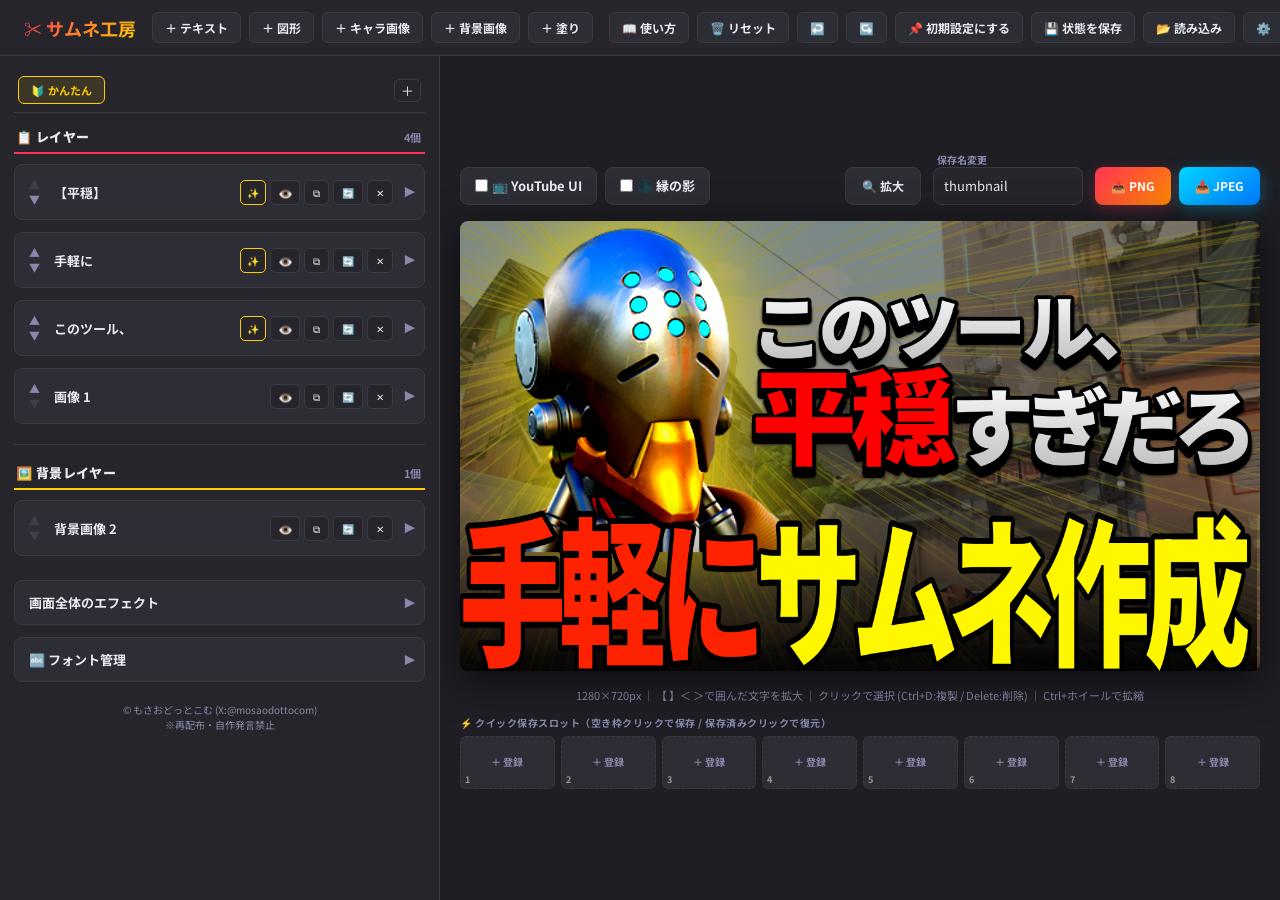
==== commit 891a67fa: "Update index.html" ====
--- a/index.html
+++ b/index.html
@@ -78,6 +78,10 @@
 .custom-options.open{display:block}
 .custom-option{padding:10px;cursor:pointer;font-size:16px;border-bottom:1px solid var(--bd);transition:.1s;user-select:none;-webkit-user-select:none;-webkit-user-drag:none;}
 .custom-option:hover{background:var(--pri);color:#fff}
+.simple-mode .adv-only{display:none!important}
+.mode-toggle-btn{padding:5px 12px;font-size:11px;font-weight:700;border:1px solid var(--bd);border-radius:6px;background:var(--bg);color:var(--muted);cursor:pointer;transition:.2s;user-select:none;}
+.mode-toggle-btn.simple{border-color:var(--sec);color:var(--sec);background:rgba(255,204,0,.1);}
+.mode-toggle-btn.advanced{border-color:var(--pri);color:var(--pri);background:rgba(255,51,85,.1);}
 .custom-option:last-child{border-bottom:none}
 .preview-area{flex:1;display:flex;flex-direction:column;align-items:center;justify-content:center;padding:20px;background:var(--bg);overflow:auto;transition:.3s}
 .preview-header{display:flex;justify-content:space-between;align-items:flex-end;width:100%;max-width:1100px;margin-bottom:16px;gap:10px;flex-wrap:wrap}
@@ -156,7 +160,7 @@
         <button type="button" class="preset-btn" id="headAddFill">＋ 塗り</button>
     </div>
     <div class="header-actions">
-        <button type="button" class="preset-btn" id="helpBtn" title="使い方を見る">📖 使い方</button>
+<button type="button" class="preset-btn" id="helpBtn" title="使い方を見る">📖 使い方</button>
         <button type="button" class="preset-btn" id="resetAllBtn" title="すべて初期化">🗑️ リセット</button>
         <button type="button" class="preset-btn" id="undoBtn" title="元に戻す">↩️ </button>
         <button type="button" class="preset-btn" id="redoBtn" title="やり直す">↪️ </button>
@@ -365,6 +369,7 @@
 
 let S = { rows: [], chars:[], shapes:[], bgDarken:0, speedLine:false, slColor:'#ffffff', slCount:150, slAlpha:50, slWidth:3, slCenterX:640, slCenterY:360, vignette:false };
 let cv,ctx,drag=null,snapX=null,snapY=null,renderPending=false,slCanvas=null,slParams='';
+let simpleMode=localStorage.getItem('simpleMode')!=='false';
 
 function requestRender(){if(!renderPending){renderPending=true;requestAnimationFrame(()=>{if(ctx)render();renderPending=false})}}
 function drawSpeedLines(){
@@ -763,19 +768,18 @@
 function saveUserStyles(){ localStorage.setItem('my_thumb_styles', JSON.stringify(userStyles)); }
 
 function generateFontCustomSelect(rowId, selectedFont){
-    const selectedLabel=availableFonts.find(f=>f.name===selectedFont)?.label||'Noto Sans JP';
-    let html=`<div class="custom-select" data-id="${rowId}"><div class="custom-select-trigger" style="font-family:${selectedFont}"><span>${selectedLabel}</span></div><div class="custom-options">`;
-    
+    let html=`<div class="custom-select" data-id="${rowId}"><div class="custom-select-trigger" style="font-family:${selectedFont}"><span>サムネ工房</span></div><div class="custom-options">`;
+
     let sorted = [...availableFonts].sort((a,b)=>{
         let aF = favFonts.includes(a.name)?1:0;
         let bF = favFonts.includes(b.name)?1:0;
-        return bF - aF; 
+        return bF - aF;
     });
 
     sorted.forEach(f=>{
         let isF = favFonts.includes(f.name);
-        html+=`<div class="custom-option" data-val="${f.name}" style="font-family:${f.name}; display:flex; justify-content:space-between; align-items:center;">
-            <span>${f.label}</span>
+        html+=`<div class="custom-option" data-val="${f.name}" style="display:flex; justify-content:space-between; align-items:center;">
+            <div><div style="font-family:${f.name};font-size:18px;">サムネ工房</div><div style="font-size:10px;color:var(--muted);font-family:'Noto Sans JP',sans-serif;margin-top:2px;">${f.label}</div></div>
             <span class="fav-star" data-font="${f.name}" style="color:${isF?'var(--sec)':'var(--muted)'}; font-size:18px; cursor:pointer;" title="お気に入り登録">${isF?'★':'☆'}</span>
         </div>`;
     });
@@ -815,9 +819,11 @@
     const bgCount = S.chars.filter(c=>c.layerType==='bg'||c.layerType==='fill').length;
 
     let htmlBlocks = [];
-    htmlBlocks.push(`<div id="palZone" style="display:flex;align-items:center;gap:4px;flex-wrap:wrap;padding:6px 4px 8px;margin-bottom:8px;border-bottom:1px solid var(--bd);">
-        <span style="font-size:10px;color:var(--muted);font-weight:700;flex-shrink:0;" title="カラーパレット — 色を選んで＋で保存、スウォッチをクリックで適用">🎨</span>
-        ${savedPalette.map((c,idx)=>`<span class="pal-swatch" data-pal-idx="${idx}" title="${c}" style="width:18px;height:18px;border-radius:3px;background:${c};border:1px solid rgba(255,255,255,.15);cursor:pointer;display:inline-block;flex-shrink:0;"></span>`).join('')}
+    htmlBlocks.push(`<div id="palZone" style="display:flex;align-items:center;gap:4px;padding:6px 4px 8px;margin-bottom:8px;border-bottom:1px solid var(--bd);">
+        <button type="button" class="mode-toggle-btn ${simpleMode?'simple':'advanced'}" data-simple-toggle="true" style="flex-shrink:0;">${simpleMode?'🔰 かんたん':'⚙️ 詳細'}</button>
+        <div style="display:flex;align-items:center;gap:3px;flex:1;overflow:hidden;">
+            ${savedPalette.map((c,idx)=>`<span class="pal-swatch" data-pal-idx="${idx}" title="${c}" style="width:18px;height:18px;border-radius:3px;background:${c};border:1px solid rgba(255,255,255,.15);cursor:pointer;display:inline-block;flex-shrink:0;"></span>`).join('')}
+        </div>
         <button type="button" class="btn-sm" id="palAddBtn" title="現在フォーカス中の色をパレットに追加" style="padding:1px 6px;font-size:13px;flex-shrink:0;">＋</button>
     </div>`);
     htmlBlocks.push(`
@@ -858,9 +864,9 @@
                     <div class="row text-input-row"><div class="text-field-wrap"><label>左テキスト</label><input type="text" class="title-sync" data-pfx="t" data-id="${i}" data-key="textL" value="${esc(item.textL)}"></div><div class="text-color-wrap"><label>色</label><div class="color-ctrls"><input type="color" data-pfx="t" data-id="${i}" data-key="colorL" value="${item.colorL}"><input type="color" data-pfx="t" data-id="${i}" data-key="colorL2" value="${item.colorL2}"><button type="button" class="tgl ${item.gradL?'on':''}" data-pfx="t" data-id="${i}" data-toggle="gradL">グラデ</button></div></div></div>
                     <div class="row text-input-row" style="margin-top:8px"><div class="text-field-wrap"><label>中央テキスト</label><input type="text" class="title-sync" data-pfx="t" data-id="${i}" data-key="textC" value="${esc(item.textC||'')}"></div><div class="text-color-wrap"><label>色</label><div class="color-ctrls"><input type="color" data-pfx="t" data-id="${i}" data-key="colorC" value="${item.colorC||'#00ccff'}"><input type="color" data-pfx="t" data-id="${i}" data-key="colorC2" value="${item.colorC2||'#0055cc'}"><button type="button" class="tgl ${item.gradC?'on':''}" data-pfx="t" data-id="${i}" data-toggle="gradC">グラデ</button></div></div></div>
                     <div class="row text-input-row" style="margin-top:8px"><div class="text-field-wrap"><label>右テキスト</label><input type="text" class="title-sync" data-pfx="t" data-id="${i}" data-key="textR" value="${esc(item.textR)}"></div><div class="text-color-wrap"><label>色</label><div class="color-ctrls"><input type="color" data-pfx="t" data-id="${i}" data-key="colorR" value="${item.colorR}"><input type="color" data-pfx="t" data-id="${i}" data-key="colorR2" value="${item.colorR2}"><button type="button" class="tgl ${item.gradR?'on':''}" data-pfx="t" data-id="${i}" data-toggle="gradR">グラデ</button></div></div></div>
-                    <div class="row" style="margin-top:8px"><div style="flex:1"><label>エフェクト</label><select data-pfx="t" data-id="${i}" data-key="effect"><option value="none" ${item.effect==='none'?'selected':''}>なし</option><option value="neon" ${item.effect==='neon'?'selected':''}>ネオン発光</option><option value="screen" ${item.effect==='screen'?'selected':''}>スクリーン</option><option value="difference" ${item.effect==='difference'?'selected':''}>差の絶対値</option></select></div><div style="flex:1;display:flex;align-items:flex-end;"><button type="button" class="tgl ${item.vertical?'on':''}" data-pfx="t" data-id="${i}" data-toggle="vertical" style="width:100%;height:32px;margin-bottom:2px;">⬇️ 縦書き</button></div></div>
-                    <div class="row" style="margin-top:6px; border:1px dashed var(--bd); padding:4px; border-radius:6px;"><label class="add-zone" style="flex:1; padding:4px; font-size:10px; margin:0; position:relative;">🎨 画像で文字を塗りつぶす<input type="file" accept="image/*" data-pfx="t" data-id="${i}" data-texture="true" style="display:none;"></label>${item.textureSrc ? `<button type="button" class="btn-sm danger" data-pfx="t" data-id="${i}" data-cleartxtr="true" style="margin-left:4px;">解除</button>` : ''}</div>
-                    ${item.textureSrc ? `<div style="margin-top:6px;border:1px solid var(--bd);border-radius:6px;background:rgba(0,0,0,.15);overflow:hidden;">
+                    <div class="row adv-only" style="margin-top:8px"><div style="flex:1"><label>エフェクト</label><select data-pfx="t" data-id="${i}" data-key="effect"><option value="none" ${item.effect==='none'?'selected':''}>なし</option><option value="neon" ${item.effect==='neon'?'selected':''}>ネオン発光</option><option value="screen" ${item.effect==='screen'?'selected':''}>スクリーン</option><option value="difference" ${item.effect==='difference'?'selected':''}>差の絶対値</option></select></div><div style="flex:1;display:flex;align-items:flex-end;"><button type="button" class="tgl ${item.vertical?'on':''}" data-pfx="t" data-id="${i}" data-toggle="vertical" style="width:100%;height:32px;margin-bottom:2px;">⬇️ 縦書き</button></div></div>
+                    <div class="row adv-only" style="margin-top:6px; border:1px dashed var(--bd); padding:4px; border-radius:6px;"><label class="add-zone" style="flex:1; padding:4px; font-size:10px; margin:0; position:relative;">🎨 画像で文字を塗りつぶす<input type="file" accept="image/*" data-pfx="t" data-id="${i}" data-texture="true" style="display:none;"></label>${item.textureSrc ? `<button type="button" class="btn-sm danger" data-pfx="t" data-id="${i}" data-cleartxtr="true" style="margin-left:4px;">解除</button>` : ''}</div>
+                    ${item.textureSrc ? `<div class="adv-only" style="margin-top:6px;border:1px solid var(--bd);border-radius:6px;background:rgba(0,0,0,.15);overflow:hidden;">
                         <div style="padding:6px 10px;font-size:11px;font-weight:700;color:var(--muted);background:rgba(0,0,0,.2);">🖼️ テクスチャ調整</div>
                         <div style="padding:8px;display:flex;flex-direction:column;gap:6px;">
                             <div class="row">
@@ -928,7 +934,7 @@
                     <div class="pos-row"><button type="button" class="c-btn" data-center="y" data-pfx="t" data-id="${i}" title="縦中央に配置">中央揃え</button><label>Y</label><input type="range" data-pfx="t" data-id="${i}" data-key="y" data-type="num" min="-100" max="820" step="1" value="${Math.round(item.y)}" style="flex:1;"><span class="val-badge" id="val_t_${i}_y">${Math.round(item.y)}</span></div>
                 </div>
                 <div class="row" style="margin-top:6px">
-                    <div style="display:flex;align-items:center;gap:4px;flex:1"><label class="drag-val" data-pfx="t" data-id="${i}" data-key="angle" style="margin:0;white-space:nowrap;cursor:ew-resize;" title="左右にドラッグして値を変えられます">↔ 傾き</label><input type="range" data-pfx="t" data-id="${i}" data-key="angle" data-type="num" min="-15" max="15" step="1" value="${item.angle}"><span class="val-badge" id="val_t_${i}_angle">${item.angle}°</span></div>
+                    <div class="adv-only" style="display:flex;align-items:center;gap:4px;flex:1"><label class="drag-val" data-pfx="t" data-id="${i}" data-key="angle" style="margin:0;white-space:nowrap;cursor:ew-resize;" title="左右にドラッグして値を変えられます">↔ 傾き</label><input type="range" data-pfx="t" data-id="${i}" data-key="angle" data-type="num" min="-15" max="15" step="1" value="${item.angle}"><span class="val-badge" id="val_t_${i}_angle">${item.angle}°</span></div>
                     <div style="display:flex;align-items:center;gap:4px;flex:1"><label class="drag-val" data-pfx="t" data-id="${i}" data-key="spacing" style="margin:0;white-space:nowrap;cursor:ew-resize;" title="左右にドラッグして値を変えられます">↔ 字間</label><input type="range" data-pfx="t" data-id="${i}" data-key="spacing" data-type="num" min="-10" max="10" step="1" value="${item.spacing}"><span class="val-badge" id="val_t_${i}_spacing">${item.spacing}px</span></div>
                 </div>
                 <div class="ctrl-row" style="margin-top:8px;">
@@ -956,22 +962,22 @@
                     <div style="display:flex;align-items:center;gap:4px;flex:1"><label class="drag-val" data-pfx="s" data-id="${i}" data-key="h" style="margin:0;white-space:nowrap;cursor:ew-resize;" title="左右にドラッグして値を変えられます">↔ 高さ</label><input type="range" data-pfx="s" data-id="${i}" data-key="h" data-type="num" min="10" max="2000" step="1" value="${Math.round(item.h)}" style="flex:1"><span class="val-badge" id="val_s_${i}_h">${Math.round(item.h)}</span></div>
                 </div>
                 <div class="row" style="margin-top:6px">
-                    <div style="display:flex;align-items:center;gap:4px;flex:1"><label class="drag-val" data-pfx="s" data-id="${i}" data-key="angle" style="margin:0;white-space:nowrap;cursor:ew-resize;" title="左右にドラッグして値を変えられます">↔ 傾き</label><input type="range" data-pfx="s" data-id="${i}" data-key="angle" data-type="num" min="-180" max="180" step="1" value="${item.angle}"><span class="val-badge" id="val_s_${i}_angle">${item.angle}°</span></div>
+                    <div class="adv-only" style="display:flex;align-items:center;gap:4px;flex:1"><label class="drag-val" data-pfx="s" data-id="${i}" data-key="angle" style="margin:0;white-space:nowrap;cursor:ew-resize;" title="左右にドラッグして値を変えられます">↔ 傾き</label><input type="range" data-pfx="s" data-id="${i}" data-key="angle" data-type="num" min="-180" max="180" step="1" value="${item.angle}"><span class="val-badge" id="val_s_${i}_angle">${item.angle}°</span></div>
                     <div style="flex:1; display:flex; gap:4px; align-items:center; margin-left:8px;"><label style="margin:0; white-space:nowrap;">不透明度</label><input type="range" data-pfx="s" data-id="${i}" data-key="alpha" data-type="num" min="0" max="100" step="1" value="${item.alpha}" style="flex:1"><span class="val-badge" id="val_s_${i}_alpha">${item.alpha}%</span></div>
                 </div>
-                <div class="row" style="margin-top:6px"><label>ブレンド</label>${bmSelect('s',i,item)}</div>
+                <div class="row adv-only" style="margin-top:6px"><label>ブレンド</label>${bmSelect('s',i,item)}</div>
             </div>`;
         } else if (pfx === 'c') {
             const title = item.name || `画像 ${i}`;
             cardHtml += `<div class="sec-h" draggable="true">${moveUI}<span class="sec-title" title="クリックで開閉">${esc(title)}</span><div style="display:flex;gap:4px;"><button type="button" class="btn-sm" data-vis="c" data-id="${i}" title="表示切替" style="width:30px;font-size:12px;padding:2px 0;color:${item.visible!==false?'var(--text)':'var(--muted)'};">${item.visible!==false?'👁️':'❌'}</button><button type="button" class="btn-sm" data-dup="char" data-id="${i}" title="複製">⧉</button><button type="button" class="btn-sm" data-reset="true" data-pfx="c" data-id="${i}" title="装飾を初期化">🔄</button><button type="button" class="btn-sm danger" data-del="char" data-id="${i}" title="削除">✕</button></div><span class="sec-arrow">▾</span></div>`;
             cardHtml += `<div class="sec-b">
                 <img class="char-mini-thumb" src="${item.img.src}">
-                <div class="ctrl-row" style="margin-bottom:6px;">
+                <div class="ctrl-row adv-only" style="margin-bottom:6px;">
                     <button type="button" class="tgl ${item.outlineOn?'on':''}" data-pfx="c" data-id="${i}" data-toggle="outlineOn">🔲 フチ</button>
                     <label style="margin:0;font-size:10px;display:flex;align-items:center;gap:3px">色<input type="color" data-pfx="c" data-id="${i}" data-key="outlineColor" value="${item.outlineColor}"></label>
                     <div style="flex:1; display:flex; gap:4px; align-items:center; margin-left:8px;"><label class="drag-val" data-pfx="c" data-id="${i}" data-key="outlineWidth" style="margin:0; white-space:nowrap; cursor:ew-resize;" title="左右にドラッグして値を変えられます">↔ 幅</label><input type="range" data-pfx="c" data-id="${i}" data-key="outlineWidth" data-type="num" min="0" max="100" step="1" value="${item.outlineWidth}" style="flex:1"><span class="val-badge" id="val_c_${i}_outlineWidth">${item.outlineWidth}px</span></div>
                 </div>
-                <div class="ctrl-row" style="margin-bottom:6px;">
+                <div class="ctrl-row adv-only" style="margin-bottom:6px;">
                     <button type="button" class="tgl ${item.glowOn?'on':''}" data-pfx="c" data-id="${i}" data-toggle="glowOn">✨ 光</button>
                     <label style="margin:0;font-size:10px;display:flex;align-items:center;gap:3px">色<input type="color" data-pfx="c" data-id="${i}" data-key="glowColor" value="${item.glowColor}"></label>
                     <div style="flex:1; display:flex; gap:4px; align-items:center; margin-left:8px;"><label class="drag-val" data-pfx="c" data-id="${i}" data-key="glowWidth" style="margin:0; white-space:nowrap; cursor:ew-resize;" title="左右にドラッグして値を変えられます">↔ 幅</label><input type="range" data-pfx="c" data-id="${i}" data-key="glowWidth" data-type="num" min="0" max="150" step="1" value="${item.glowWidth}" style="flex:1"><span class="val-badge" id="val_c_${i}_glowWidth">${item.glowWidth}</span></div>
@@ -995,7 +1001,7 @@
                         </div>
                     </div>
                 </div>
-                <div class="sub-sec ${sub2?'collapsed':''}">
+                <div class="sub-sec adv-only ${sub2?'collapsed':''}">
                     <div class="sub-sec-h">🎨 色調補正 <span class="sec-arrow">▾</span></div>
                     <div class="sub-sec-b">
                         <div class="ctrl-row"><button type="button" class="tgl ${item.filterOn?'on':''}" data-pfx="c" data-id="${i}" data-toggle="filterOn">補正を適用</button></div>
@@ -1019,7 +1025,7 @@
                 <div class="pos-row" style="margin-top:6px">
                     <div style="display:flex;align-items:center;gap:4px; width:100%"><label class="drag-val" data-pfx="c" data-id="${i}" data-key="sw" style="margin:0;white-space:nowrap;cursor:ew-resize;" title="左右にドラッグして値を変えられます">↔ サイズ</label><input type="range" data-pfx="c" data-id="${i}" data-key="sw" data-type="num" min="10" max="2500" step="1" value="${Math.round(item.w)}" style="flex:1"></div>
                 </div>
-                <div class="row" style="margin-top:6px"><label>ブレンド</label>${bmSelect('c',i,item)}</div>
+                <div class="row adv-only" style="margin-top:6px"><label>ブレンド</label>${bmSelect('c',i,item)}</div>
             </div>`;
         }
 
@@ -1066,7 +1072,7 @@
                 <div class="row" style="gap:6px;align-items:center;flex-wrap:wrap;"><label>色1</label><input type="color" data-pfx="c" data-id="${i}" data-key="color1" value="${item.color1}"><label>色2</label><input type="color" data-pfx="c" data-id="${i}" data-key="color2" value="${item.color2}"><button type="button" class="tgl ${item.fillType==='gradient'?'on':''}" data-pfx="c" data-id="${i}" data-toggle="fillType">グラデ</button></div>
                 ${item.fillType==='gradient'?`<div class="pos-row" style="margin-top:6px;"><label>角度</label><input type="range" data-pfx="c" data-id="${i}" data-key="gradAngle" data-type="num" min="0" max="360" step="1" value="${item.gradAngle||90}" style="flex:1"><span class="val-badge" id="val_c_${i}_gradAngle">${item.gradAngle||90}°</span></div>`:''}
                 <div class="pos-row" style="margin-top:6px;"><label>不透明度</label><input type="range" data-pfx="c" data-id="${i}" data-key="alpha" data-type="num" min="0" max="100" step="1" value="${item.alpha}" style="flex:1"><span class="val-badge" id="val_c_${i}_alpha">${item.alpha}%</span></div>
-                <div class="row" style="margin-top:6px;"><label>ブレンド</label>${bmSelect('c',i,item)}</div></div>`;
+                <div class="row adv-only" style="margin-top:6px;"><label>ブレンド</label>${bmSelect('c',i,item)}</div></div>`;
                 cardHtml+=`</div>`;htmlBlocks.push(cardHtml);
                 return;
             }
@@ -1094,7 +1100,7 @@
                         </div>
                     </div>
                 </div>
-                <div style="border:1px solid var(--bd);border-radius:6px;background:rgba(0,0,0,.15);overflow:hidden;">
+                <div class="adv-only" style="border:1px solid var(--bd);border-radius:6px;background:rgba(0,0,0,.15);overflow:hidden;">
                     <div style="padding:8px 10px;font-size:11px;font-weight:700;color:var(--muted);background:rgba(0,0,0,.2);">🎨 色調補正</div>
                     <div style="padding:10px;border-top:1px solid var(--bd);display:flex;flex-direction:column;gap:8px;">
                         <div class="ctrl-row"><button type="button" class="tgl ${item.filterOn?'on':''}" data-pfx="c" data-id="${i}" data-toggle="filterOn">補正を適用</button></div>
@@ -1118,7 +1124,7 @@
                 <div class="pos-row" style="margin-top:6px">
                     <div style="display:flex;align-items:center;gap:4px; width:100%"><label class="drag-val" data-pfx="c" data-id="${i}" data-key="sw" style="margin:0;white-space:nowrap;cursor:ew-resize;" title="左右にドラッグして値を変えられます">↔ サイズ</label><input type="range" data-pfx="c" data-id="${i}" data-key="sw" data-type="num" min="10" max="2500" step="1" value="${Math.round(item.w)}" style="flex:1"></div>
                 </div>
-                <div class="row" style="margin-top:6px"><label>ブレンド</label>${bmSelect('c',i,item)}</div>
+                <div class="row adv-only" style="margin-top:6px"><label>ブレンド</label>${bmSelect('c',i,item)}</div>
             </div>`;
             cardHtml += `</div>`;
 
@@ -1173,7 +1179,8 @@
     <div style="margin-top:20px;text-align:center;font-size:10px;color:var(--muted);user-select:none;">© もさおどっとこむ (X:@mosaodottocom)<br>※再配布・自作発言禁止</div>
     `);
     
-    sb.innerHTML=htmlBlocks.join(''); 
+    sb.innerHTML=htmlBlocks.join('');
+    if(simpleMode)sb.classList.add('simple-mode');else sb.classList.remove('simple-mode');
 }
 
 function processLoadedData(data){
@@ -1551,6 +1558,7 @@
             }
             const txc=e.target.closest('[data-txcenter]');
             if(txc){const r=getItem('t',+txc.dataset.id);if(r){if(txc.dataset.txcenter==='x')r.txOffsetX=0;else r.txOffsetY=0;requestRender();buildSidebar();saveHistory();}}
+            const simpleTgl=e.target.closest('[data-simple-toggle]');if(simpleTgl){simpleMode=!simpleMode;localStorage.setItem('simpleMode',simpleMode);buildSidebar();return;}
             const tgl=e.target.closest('[data-toggle]');if(tgl){const pfx=tgl.dataset.pfx;const r=getItem(pfx,+tgl.dataset.id);if(r){const key=tgl.dataset.toggle;if(key==='fillType'){r.fillType=r.fillType==='gradient'?'solid':'gradient';}else{r[key]=!r[key];}requestRender();buildSidebar();saveHistory();}}
             const tail=e.target.closest('[data-tail]');if(tail){const r=getItem('t',+tail.dataset.id);if(r){r.tail=tail.dataset.tail;requestRender();buildSidebar();saveHistory();}}
             const cTxtr=e.target.closest('button[data-cleartxtr]');if(cTxtr){const r=getItem('t',+cTxtr.dataset.id);if(r){r.texture=null;r.textureSrc=null;buildSidebar();requestRender();saveHistory();}}
@@ -1712,7 +1720,7 @@
         if (palAdd) {
             if (!_lastColorInput) return;
             const col = _lastColorInput.value;
-            if (!savedPalette.includes(col)) { savedPalette.push(col); if(savedPalette.length>20) savedPalette.shift(); localStorage.setItem('my_thumb_palette', JSON.stringify(savedPalette)); buildSidebar(); }
+            if (!savedPalette.includes(col)) { savedPalette.push(col); if(savedPalette.length>10) savedPalette.shift(); localStorage.setItem('my_thumb_palette', JSON.stringify(savedPalette)); buildSidebar(); }
         }
     });
 
@@ -1773,11 +1781,17 @@
 }
 function positionDropdown(trigger, opts) {
     const rect = trigger.getBoundingClientRect();
-    opts.style.left = rect.left + 'px';
-    opts.style.width = rect.width + 'px';
+    const sidebar = document.querySelector('.sidebar');
+    const maxRight = sidebar ? sidebar.getBoundingClientRect().right : window.innerWidth - 8;
+    const w = rect.width;
+    let left = rect.left;
+    if (left + w > maxRight) left = maxRight - w;
+    if (left < 8) left = 8;
+    opts.style.left = left + 'px';
+    opts.style.width = w + 'px';
+    opts.style.minWidth = '0';
     const spaceAbove = rect.top - 8;
     const spaceBelow = window.innerHeight - rect.bottom - 8;
-    // 上向き優先：上に180px以上あれば上に開く
     if (spaceAbove >= 180) {
         opts.style.bottom = (window.innerHeight - rect.top + 4) + 'px';
         opts.style.top = '';
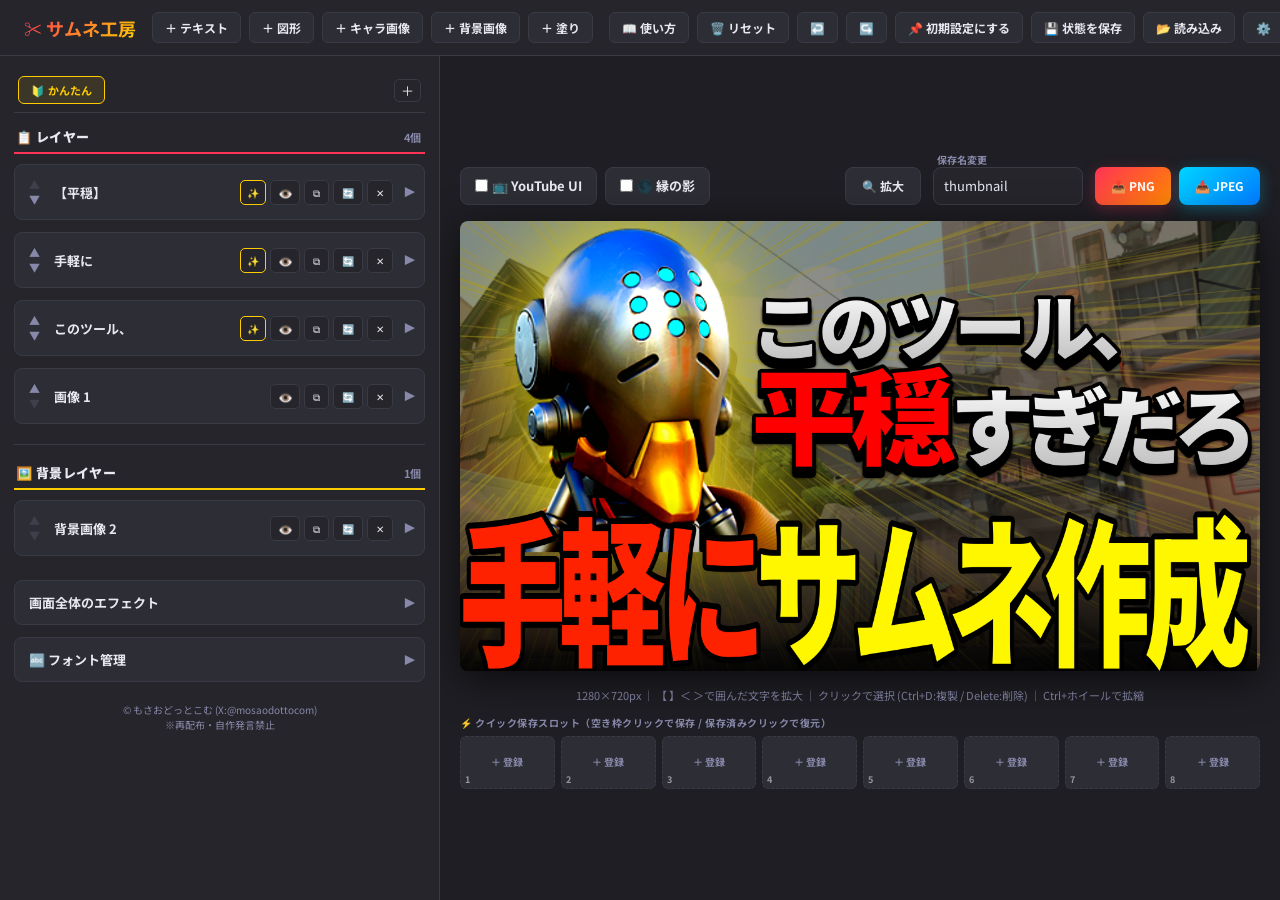
==== commit ccfd2010: "Update index.html" ====
--- a/index.html
+++ b/index.html
@@ -36,7 +36,7 @@
 .sec:not(.collapsed) .sec-h { border-bottom: 1px solid var(--bd); background: rgba(0,0,0,0.15); }
 .sec-h:hover{background:rgba(255,255,255,0.04);} 
 
-.sec-title{flex:1; overflow:hidden; text-overflow:ellipsis; white-space:nowrap; margin-right:8px;} 
+.sec-title{flex:1; overflow:hidden; text-overflow:ellipsis; white-space:nowrap; margin-right:8px;}
 .sec-arrow{font-size:18px;color:var(--muted);transition:transform .2s;margin-left:8px;line-height:1;}
 .sec.collapsed .sec-arrow{transform:rotate(-90deg)} .sec.collapsed .sec-b{display:none} .sec-b{padding:14px;display:flex;flex-direction:column;gap:12px}
 
@@ -768,7 +768,8 @@
 function saveUserStyles(){ localStorage.setItem('my_thumb_styles', JSON.stringify(userStyles)); }
 
 function generateFontCustomSelect(rowId, selectedFont){
-    let html=`<div class="custom-select" data-id="${rowId}"><div class="custom-select-trigger" style="font-family:${selectedFont}"><span>サムネ工房</span></div><div class="custom-options">`;
+    const selectedLabel = availableFonts.find(f=>f.name===selectedFont)?.label || selectedFont.replace(/^'|'$/g,'') || 'フォント';
+    let html=`<div class="custom-select" data-id="${rowId}"><div class="custom-select-trigger" style="font-family:${selectedFont}"><span>${selectedLabel}</span></div><div class="custom-options">`;
 
     let sorted = [...availableFonts].sort((a,b)=>{
         let aF = favFonts.includes(a.name)?1:0;
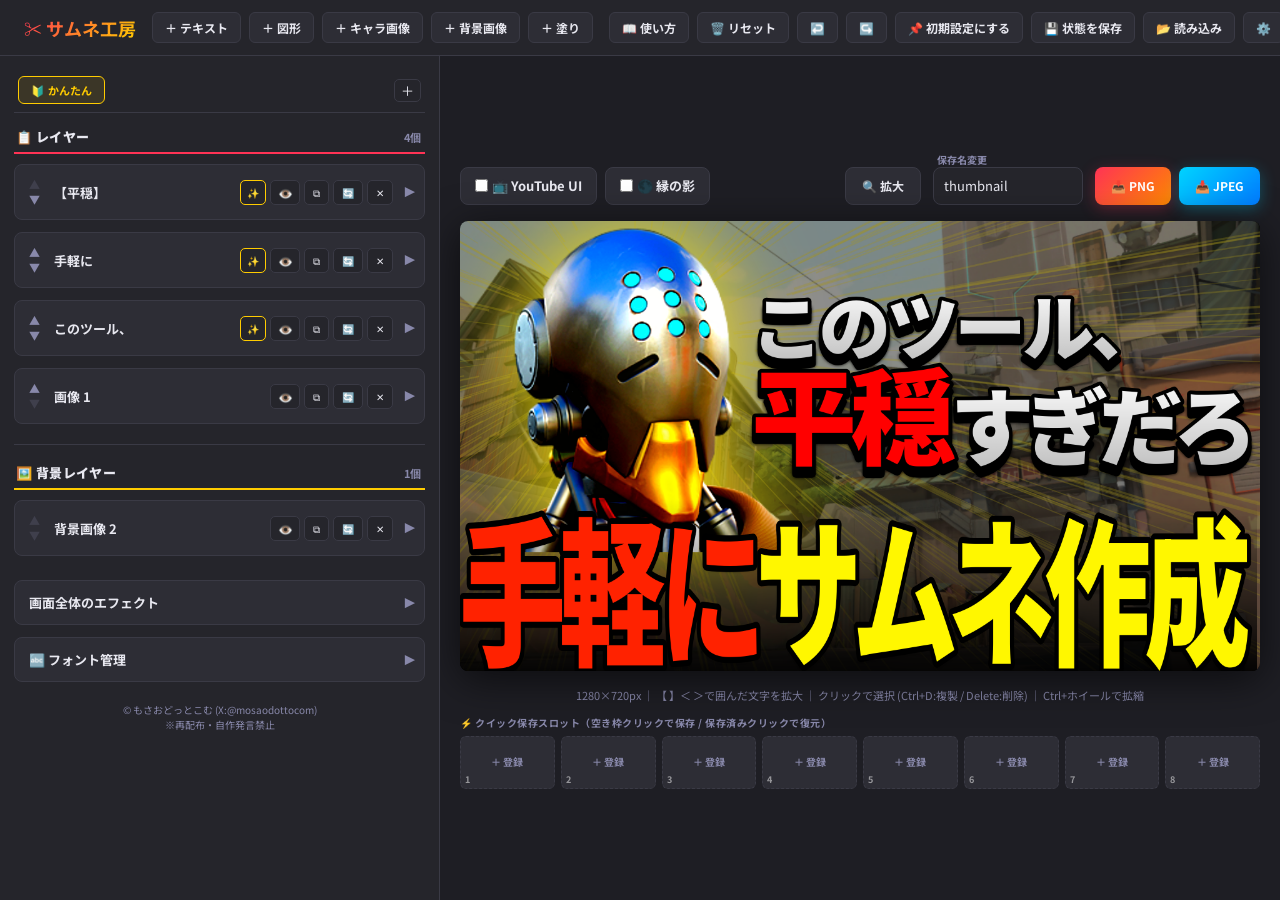
==== commit cdd16b35: "Update index.html" ====
--- a/index.html
+++ b/index.html
@@ -19,6 +19,7 @@
 
 .sidebar{width:440px;min-width:440px;background:var(--sf);border-right:1px solid var(--bd);overflow-y:auto;padding:14px;padding-bottom:50px;}
 .sidebar::-webkit-scrollbar{width:6px} .sidebar::-webkit-scrollbar-thumb{background:var(--bd);border-radius:3px}
+.custom-options::-webkit-scrollbar{width:6px} .custom-options::-webkit-scrollbar-track{background:transparent} .custom-options::-webkit-scrollbar-thumb{background:var(--bd);border-radius:3px}
 
 #layerList, #bgLayerList { display: block; margin-top: 10px; }
 .sec{border:1px solid var(--bd);border-radius:var(--r);overflow:hidden;background:var(--sf2);margin-bottom:12px; transition: opacity 0.2s;}
@@ -257,8 +258,31 @@
             <div class="sc-row"><label>複製</label><input type="text" id="sc_dup" class="sc-input" readonly></div>
             <div class="sc-row"><label>削除</label><input type="text" id="sc_del" class="sc-input" readonly></div>
             <div style="font-size:11px;color:var(--muted);margin-top:4px;text-align:center;line-height:1.4;">※枠をクリックして割り当てたいキーを押してください。</div>
-            <hr style="border:0;border-top:1px solid var(--bd);margin:8px 0;">
-            <button class="dl-btn-main btn-preview-zoom" id="exportStyleBtn" style="width:100%;font-size:11px;">📤 登録済みスタイルをAIに渡す(コピー)</button>
+            <hr style="border:0;border-top:1px solid var(--bd);margin:12px 0;">
+            <div style="font-size:12px;font-weight:700;color:var(--muted);margin-bottom:8px;">データ管理</div>
+            <div style="display:flex;flex-direction:column;gap:6px;">
+                <div style="display:flex;justify-content:space-between;align-items:center;font-size:13px;">
+                    <span>表示モード</span>
+                    <button class="dl-btn-main" id="mgr_simpleMode" style="font-size:11px;padding:4px 12px;"></button>
+                </div>
+                <div style="display:flex;justify-content:space-between;align-items:center;font-size:13px;">
+                    <span>ユーザースタイル</span>
+                    <button class="dl-btn-main" id="mgr_clearStyles" style="font-size:11px;padding:4px 12px;background:#c0392b;">全クリア</button>
+                </div>
+                <div style="display:flex;justify-content:space-between;align-items:center;font-size:13px;">
+                    <span>初期設定</span>
+                    <button class="dl-btn-main" id="mgr_clearDefault" style="font-size:11px;padding:4px 12px;background:#c0392b;">リセット</button>
+                </div>
+                <div style="display:flex;justify-content:space-between;align-items:center;font-size:13px;">
+                    <span>カラーパレット</span>
+                    <button class="dl-btn-main" id="mgr_clearPalette" style="font-size:11px;padding:4px 12px;background:#c0392b;">クリア</button>
+                </div>
+                <div style="display:flex;justify-content:space-between;align-items:center;font-size:13px;">
+                    <span>登録フォント</span>
+                    <button class="dl-btn-main" id="mgr_clearFonts" style="font-size:11px;padding:4px 12px;background:#c0392b;">クリア</button>
+                </div>
+            </div>
+
         </div>
         <div class="modal-footer">
             <button class="dl-btn-main" style="background:#555;box-shadow:none;" id="scCancelBtn">キャンセル</button>
@@ -271,7 +295,7 @@
     <div class="modal-content">
         <div class="modal-header">✨ ワンクリックスタイル</div>
         <div class="modal-body">
-            <button class="dl-btn-main" id="registerStyleBtn" style="width:100%;margin-bottom:8px;">🎨 選択中の文字デザインを新しく登録</button>
+            <div style="display:flex;gap:6px;margin-bottom:8px;"><input id="styleNameInput" type="text" placeholder="スタイル名" style="flex:1;padding:0 10px;background:var(--bg);border:1px solid var(--bd);border-radius:8px;color:var(--text);font-size:13px;outline:none;"><button class="dl-btn-main" id="registerStyleBtn" style="white-space:nowrap;">🎨 登録</button></div>
             <div class="style-grid" id="styleGrid"></div>
         </div>
         <div class="modal-footer">
@@ -306,10 +330,15 @@
 const SLOT_KEY = 'my_thumb_quickslots';
 
 let defaultStyles = [
-    {name: "赤白王道", data: {colorL:"#ff0000",colorL2:"#cc0000",gradL:true,innerC:"#ffffff",innerW:8,outerC:"#000000",outerW:16,shadowOn:true,shadowColor:"#000000",shadowX:6,shadowY:6,effect:"none",vertical:false,textureSrc:null}},
-    {name: "金ピカ", data: {colorL:"#ffdd00",colorL2:"#ff8800",gradL:true,innerC:"#ffffff",innerW:4,outerC:"#000000",outerW:12,shadowOn:true,shadowColor:"#000000",shadowX:8,shadowY:8,effect:"none",vertical:false,textureSrc:null}},
-    {name: "目立つ黄色", data: {colorL:"#ffee00",colorL2:"#ffaa00",gradL:true,innerC:"#ffffff",innerW:6,outerC:"#000000",outerW:14,shadowOn:true,shadowColor:"#000000",shadowX:5,shadowY:5,effect:"none",vertical:false,textureSrc:null}},
-    {name: "ネオン", data: {colorL:"#00ffff",colorR:"#ff00ff",innerC:"#ffffff",innerW:4,outerW:0,effect:"neon",vertical:false,textureSrc:null}}
+    {name: "スタイル1", data: {colorL:"#ff0000",colorL2:"#cc0000",gradL:true,colorC:"#ff0000",colorC2:"#cc0000",gradC:false,colorR:"#ffffff",colorR2:"#bababa",gradR:true,innerC:"#000000",innerW:6,outerC:"#000000",outerW:12,shadowOn:false,shadowColor:"#000000",shadowX:0,shadowY:12,effect:"none",bubCol:"#ffffff",zabStyle:"v-grad",zabCol:"#000000",zabAlpha:60,vertical:false,textureSrc:null,txOffsetX:0,txOffsetY:0,txScale:100,txBlur:0,txBrightness:100,txContrast:100,txSaturation:100,txFilterOn:true,txAlpha:100}},
+    {name: "スタイル2", data: {colorL:"#fff700",colorL2:"#ff8801",gradL:true,colorC:"#fff700",colorC2:"#ff8801",gradC:true,colorR:"#fff700",colorR2:"#ff8800",gradR:true,innerC:"#000000",innerW:13,outerC:"#000000",outerW:0,shadowOn:true,shadowColor:"#000000",shadowX:0,shadowY:5,effect:"none",bubCol:"#ffffff",zabStyle:"v-grad",zabCol:"#000000",zabAlpha:100,vertical:false,textureSrc:null,txOffsetX:0,txOffsetY:0,txScale:100,txBlur:0,txBrightness:100,txContrast:100,txSaturation:100,txFilterOn:true,txAlpha:100}},
+    {name: "スタイル3", data: {colorL:"#ff2200",colorL2:"#cccccc",gradL:false,colorC:"#ff2200",colorC2:"#cccccc",gradC:false,colorR:"#fff700",colorR2:"#ff8800",gradR:false,innerC:"#000000",innerW:13,outerC:"#000000",outerW:0,shadowOn:true,shadowColor:"#000000",shadowX:0,shadowY:5,effect:"none",bubCol:"#ffffff",zabStyle:"v-grad",zabCol:"#000000",zabAlpha:100,vertical:false,textureSrc:null,txOffsetX:0,txOffsetY:0,txScale:100,txBlur:0,txBrightness:100,txContrast:100,txSaturation:100,txFilterOn:true,txAlpha:100}},
+    {name: "スタイル4", data: {colorL:"#ff0000",colorL2:"#cc0000",gradL:true,colorC:"#ff0000",colorC2:"#cc0000",gradC:true,colorR:"#ff0000",colorR2:"#cc0000",gradR:true,innerC:"#ffffff",innerW:8,outerC:"#000000",outerW:16,shadowOn:true,shadowColor:"#000000",shadowX:6,shadowY:6,effect:"none",bubCol:"#ffffff",zabStyle:"v-grad",zabCol:"#000000",zabAlpha:100,vertical:false,textureSrc:null,txOffsetX:0,txOffsetY:0,txScale:100,txBlur:0,txBrightness:100,txContrast:100,txSaturation:100,txFilterOn:true,txAlpha:100}},
+    {name: "スタイル5", data: {colorL:"#ffff03",colorL2:"#ffffff",gradL:false,colorC:"#ffff03",colorC2:"#ffffff",gradC:false,colorR:"#ffff03",colorR2:"#ffffff",gradR:false,innerC:"#000000",innerW:17,outerC:"#000000",outerW:0,shadowOn:false,shadowColor:"#000000",shadowX:0,shadowY:0,effect:"none",bubCol:"#ffffff",zabStyle:"v-grad",zabCol:"#000000",zabAlpha:80,vertical:false,textureSrc:null,txOffsetX:0,txOffsetY:0,txScale:100,txBlur:0,txBrightness:100,txContrast:100,txSaturation:100,txFilterOn:true,txAlpha:100}},
+    {name: "スタイル6", data: {colorL:"#ffffff",colorL2:"#bababa",gradL:true,colorC:"#ffffff",colorC2:"#bababa",gradC:true,colorR:"#ffffff",colorR2:"#bababa",gradR:true,innerC:"#000000",innerW:6,outerC:"#000000",outerW:12,shadowOn:true,shadowColor:"#000000",shadowX:0,shadowY:12,effect:"none",bubCol:"#ffffff",zabStyle:"v-grad",zabCol:"#000000",zabAlpha:80,vertical:false,textureSrc:null,txOffsetX:0,txOffsetY:0,txScale:100,txBlur:0,txBrightness:100,txContrast:100,txSaturation:100,txFilterOn:true,txAlpha:100}},
+    {name: "スタイル7", data: {colorL:"#ff0000",colorL2:"#cccccc",gradL:false,colorC:"#ff0000",colorC2:"#cccccc",gradC:false,colorR:"#ffffff",colorR2:"#bababa",gradR:true,innerC:"#000000",innerW:6,outerC:"#000000",outerW:12,shadowOn:true,shadowColor:"#000000",shadowX:0,shadowY:12,effect:"none",bubCol:"#ffffff",zabStyle:"v-grad",zabCol:"#000000",zabAlpha:80,vertical:false,textureSrc:null,txOffsetX:0,txOffsetY:0,txScale:100,txBlur:0,txBrightness:100,txContrast:100,txSaturation:100,txFilterOn:true,txAlpha:100}},
+    {name: "スタイル8", data: {colorL:"#ffffff",colorL2:"#ffffff",gradL:false,colorC:"#ffffff",colorC2:"#ffffff",gradC:false,colorR:"#ffffff",colorR2:"#ffffff",gradR:false,innerC:"#eb68c9",innerW:4,outerC:"#ec62c9",outerW:7,shadowOn:true,shadowColor:"#eb68c9",shadowX:0,shadowY:0,effect:"none",bubCol:"#ffffff",zabStyle:"v-grad",zabCol:"#000000",zabAlpha:80,vertical:false,textureSrc:null,txOffsetX:0,txOffsetY:0,txScale:100,txBlur:0,txBrightness:100,txContrast:100,txSaturation:100,txFilterOn:true,txAlpha:100}},
+    {name: "スタイル9", data: {colorL:"#7f0303",colorL2:"#d31817",gradL:true,colorC:"#7f0303",colorC2:"#d31817",gradC:true,colorR:"#7f0303",colorR2:"#d31817",gradR:true,innerC:"#ffffff",innerW:0,outerC:"#000000",outerW:0,shadowOn:false,shadowColor:"#000000",shadowX:0,shadowY:0,effect:"none",bubCol:"#ffffff",zabStyle:"v-grad",zabCol:"#000000",zabAlpha:60,vertical:false,textureSrc:null,txOffsetX:0,txOffsetY:0,txScale:100,txBlur:0,txBrightness:100,txContrast:100,txSaturation:100,txFilterOn:true,txAlpha:100}}
 ];
 let userStyles = [];
 let activeStyleRowId = null, activeStyleTarget = 'L';
@@ -336,13 +365,13 @@
         if(ex){ newChars.push({...c,img:ex.img,_fadeCvs:null,_outlineCvs:null,_outlineCacheKey:null}); }
         else if(c.imgSrc){ pendingImgLoads++; const img=new Image(); img.onload=()=>{ newChars.push({...c,img:img,_fadeCvs:null,_outlineCvs:null,_outlineCacheKey:null}); pendingImgLoads--; if(pendingImgLoads===0){S.chars=newChars;buildSidebar();requestRender();} }; img.onerror=()=>{ pendingImgLoads--; if(pendingImgLoads===0){S.chars=newChars;buildSidebar();requestRender();} }; img.src=c.imgSrc; }
     }); if(pendingImgLoads===0) S.chars=newChars;
-    S.rows.forEach(r => { if(r.textureSrc) { let img = new Image(); img.onload=()=>r.texture=img; img.src=r.textureSrc; } });
+    S.rows.forEach(r => { if(r.textureSrc) { let img = new Image(); img.onload=()=>{r.texture=img;requestRender();}; img.onerror=()=>{r.textureSrc=null;}; img.src=r.textureSrc; } });
     historyIndex=idx; if(document.getElementById('vignetteToggle'))document.getElementById('vignetteToggle').checked=S.vignette; activeItem=null; buildSidebar(); requestRender();
 }
 function undo(){loadHistory(historyIndex-1)} function redo(){loadHistory(historyIndex+1)}
 
 function makeRow(overrides={}){
-    return {id:nextRowId++,name:'',textL:'',textC:'',textR:'',colorL:'#ffffff',colorL2:'#cccccc',gradL:false,colorC:'#00ccff',colorC2:'#0055cc',gradC:false,colorR:'#ffee00',colorR2:'#ff8800',gradR:false,innerC:'#ffffff',outerC:'#000000',fontFamily:"'Noto Sans JP'",size:60,x:30,y:100,angle:0,spacing:-4,scaleY:1.0,skewX:0,tagScale:1.25,blur:0,bubble:false,tail:'none',bubCol:'#ffffff',zabuton:false,zabStyle:'v-grad',zabCol:'#000000',zabAlpha:80,zabFull:false,shadowOn:false,shadowColor:'#000000',shadowX:10,shadowY:10,shadowBlur:5,effect:'none',z:globalZ++,alpha:100,innerW:6,outerW:12,visible:true,vertical:false,textureSrc:null,texture:null,txOffsetX:0,txOffsetY:0,txScale:100,txBlur:0,txBrightness:100,txContrast:100,txSaturation:100,txFilterOn:true,txAlpha:100,blendMode:'source-over',...overrides};
+    return {id:nextRowId++,name:'',textL:'',textC:'',textR:'',colorL:'#ffffff',colorL2:'#cccccc',gradL:false,colorC:'#00ccff',colorC2:'#0055cc',gradC:false,colorR:'#ffee00',colorR2:'#ff8800',gradR:false,innerC:'#ffffff',outerC:'#000000',fontFamily:"'Noto Sans JP'",size:60,x:30,y:100,angle:0,spacing:-4,scaleY:1.0,skewX:0,tagScale:1.25,blur:0,bubble:false,tail:'none',bubCol:'#ffffff',zabuton:false,zabStyle:'v-grad',zabCol:'#000000',zabAlpha:80,zabFull:false,shadowOn:false,shadowColor:'#000000',shadowX:10,shadowY:10,shadowBlur:5,effect:'none',z:globalZ++,alpha:100,innerW:6,outerW:12,innerBlur:0,outerBlur:0,visible:true,vertical:false,textureSrc:null,texture:null,txOffsetX:0,txOffsetY:0,txScale:100,txBlur:0,txBrightness:100,txContrast:100,txSaturation:100,txFilterOn:true,txAlpha:100,blendMode:'source-over',...overrides};
 }
 function makeChar(img,src=null,type='char'){ 
     const ratio=img.height/img.width; let initW=500,initX=740,initY=40,outOn=true;
@@ -369,7 +398,7 @@
 
 let S = { rows: [], chars:[], shapes:[], bgDarken:0, speedLine:false, slColor:'#ffffff', slCount:150, slAlpha:50, slWidth:3, slCenterX:640, slCenterY:360, vignette:false };
 let cv,ctx,drag=null,snapX=null,snapY=null,renderPending=false,slCanvas=null,slParams='';
-let simpleMode=localStorage.getItem('simpleMode')!=='false';
+let simpleMode=true; try{ simpleMode=localStorage.getItem('simpleMode')!=='false'; }catch(e){}
 
 function requestRender(){if(!renderPending){renderPending=true;requestAnimationFrame(()=>{if(ctx)render();renderPending=false})}}
 function drawSpeedLines(){
@@ -587,8 +616,8 @@
             if(inW>0){ ctx.lineWidth=inW*1.5;ctx.shadowColor=row.colorL;ctx.strokeStyle=row.colorL;drawLayout(layL,'stroke',row);ctx.shadowColor=row.colorC;ctx.strokeStyle=row.colorC;drawLayout(layC,'stroke',row);ctx.shadowColor=row.colorR;ctx.strokeStyle=row.colorR;drawLayout(layR,'stroke',row); } ctx.restore();ctx.fillStyle='#ffffff';drawLayout(layL,'fill',row);drawLayout(layC,'fill',row);drawLayout(layR,'fill',row);
         }else{
             ctx.lineJoin='round';ctx.lineCap='round';
-            if(outW>0){ ctx.strokeStyle=row.outerC;ctx.lineWidth=outW;drawLayout(layL,'stroke',row);drawLayout(layC,'stroke',row);drawLayout(layR,'stroke',row); }
-            if(inW>0){ ctx.strokeStyle=row.innerC;ctx.lineWidth=inW;drawLayout(layL,'stroke',row);drawLayout(layC,'stroke',row);drawLayout(layR,'stroke',row); }
+            if(outW>0){ const ob=row.outerBlur||0; if(ob>0){ctx.save();ctx.shadowBlur=ob;ctx.shadowColor=row.outerC;} ctx.strokeStyle=row.outerC;ctx.lineWidth=outW;drawLayout(layL,'stroke',row);drawLayout(layC,'stroke',row);drawLayout(layR,'stroke',row); if(ob>0)ctx.restore(); }
+            if(inW>0){ const ib=row.innerBlur||0; if(ib>0){ctx.save();ctx.shadowBlur=ib;ctx.shadowColor=row.innerC;} ctx.strokeStyle=row.innerC;ctx.lineWidth=inW;drawLayout(layL,'stroke',row);drawLayout(layC,'stroke',row);drawLayout(layR,'stroke',row); if(ib>0)ctx.restore(); }
             
             if (row.texture) {
                 const txScale = (row.txScale||100)/100;
@@ -722,16 +751,27 @@
     render(tempCv.getContext('2d'), true); return tempCv;
 }
 
-function getStylePreviewURL(styleData) {
-    const c = document.createElement('canvas'); c.width=180; c.height=70;
+function getStylePreviewURL(styleData, callback) {
+    const c = document.createElement('canvas'); c.width=180; c.height=80;
     const sCtx = c.getContext('2d');
-    sCtx.fillStyle='#2d2d35'; sCtx.fillRect(0,0,180,70);
-    const dummyRow = makeRow({...styleData, textL:'Aa', textR:'', y:56, size:40, angle:0, scaleY:1, skewX:0});
-    if(styleData.textureSrc){ let img=new Image(); img.src=styleData.textureSrc; dummyRow.texture=img; }
-    const oldCtx = ctx; ctx = sCtx; 
-    const layL=buildLayout(dummyRow.textL,0,0,dummyRow); dummyRow.x = 90 - layL.w/2; 
-    drawRow(dummyRow); 
-    ctx = oldCtx; return c.toDataURL();
+    const dummyRow = makeRow({...styleData, textL:'Aa', textC:'Aa', textR:'Aa', y:64, size:38, angle:0, scaleY:1, skewX:0});
+    const drawPreview = () => {
+        sCtx.fillStyle='#2d2d35'; sCtx.fillRect(0,0,180,80);
+        const oldCtx = ctx; ctx = sCtx;
+        try {
+            const layL=buildLayout(dummyRow.textL,0,0,dummyRow);
+            const layC=buildLayout(dummyRow.textC,0,0,dummyRow);
+            const layR=buildLayout(dummyRow.textR,0,0,dummyRow);
+            const totalW=layL.w+layC.w+layR.w;
+            dummyRow.x = 90 - totalW/2;
+            drawRow(dummyRow);
+        } finally {
+            ctx = oldCtx;
+        }
+        callback(c.toDataURL());
+    };
+    if(styleData.textureSrc){ const img=new Image(); img.onload=()=>{ dummyRow.texture=img; drawPreview(); }; img.src=styleData.textureSrc; }
+    else { drawPreview(); }
 }
 
 function openStyleModal(rowId) {
@@ -741,23 +781,48 @@
     const allStyles = [...defaultStyles, ...userStyles];
     allStyles.forEach((s, idx) => {
         const div = document.createElement('div'); div.className = 'style-card';
-        const img = new Image(); img.src = getStylePreviewURL(s.data); div.appendChild(img);
-        const nameSpan = document.createElement('div'); nameSpan.style.fontSize="10px"; nameSpan.style.justifyContent="center"; nameSpan.textContent = s.name; div.appendChild(nameSpan);
+        const img = new Image(); div.appendChild(img);
+        getStylePreviewURL(s.data, url => { img.src = url; });
+        const isUser = idx >= defaultStyles.length;
+        const nameSpan = document.createElement('div'); nameSpan.style.fontSize="10px"; nameSpan.style.justifyContent="center"; nameSpan.textContent = s.name;
+        if(isUser){
+            nameSpan.title = 'クリックで名前を変更';
+            nameSpan.style.cursor = 'pointer';
+            nameSpan.style.textDecoration = 'underline dotted';
+            nameSpan.onclick = (e) => {
+                e.stopPropagation();
+                const input = document.createElement('input');
+                input.type = 'text'; input.value = s.name;
+                input.style.cssText = 'width:100%;font-size:10px;background:var(--bg);border:1px solid var(--bd);border-radius:4px;color:var(--text);padding:2px 4px;box-sizing:border-box;';
+                nameSpan.replaceWith(input);
+                input.focus(); input.select();
+                const commit = () => {
+                    const newName = input.value.trim() || s.name;
+                    userStyles[idx - defaultStyles.length].name = newName;
+                    saveUserStyles();
+                    nameSpan.textContent = newName;
+                    input.replaceWith(nameSpan);
+                };
+                input.addEventListener('blur', commit);
+                input.addEventListener('keydown', e2 => { if(e2.key==='Enter') input.blur(); if(e2.key==='Escape'){ input.value=s.name; input.blur(); } });
+            };
+        }
+        div.appendChild(nameSpan);
         const btnWrap = document.createElement('div');
         const applyBtn = document.createElement('button'); applyBtn.className="apply-btn"; applyBtn.textContent='適用';
         applyBtn.onclick = () => {
             const r = S.rows.find(row=>row.id===rowId);
             if(r){
-                Object.assign(r, s.data);
+                Object.assign(r, {innerBlur:0, outerBlur:0}, s.data);
                 if(s.data.textureSrc){let tImg=new Image(); tImg.onload=()=>{r.texture=tImg;requestRender();}; tImg.src=s.data.textureSrc;}
                 buildSidebar(); requestRender(); saveHistory();
             }
             document.getElementById('styleModal').classList.remove('active');
         };
         btnWrap.appendChild(applyBtn);
-        if(idx >= defaultStyles.length) {
+        if(isUser) {
             const delBtn = document.createElement('button'); delBtn.textContent='✕'; delBtn.style.flex="0 0 30px";
-            delBtn.onclick = () => { userStyles.splice(idx-defaultStyles.length, 1); saveUserStyles(); openStyleModal(rowId); };
+            delBtn.onclick = (e) => { e.stopPropagation(); userStyles.splice(idx-defaultStyles.length, 1); saveUserStyles(); openStyleModal(rowId); };
             btnWrap.appendChild(delBtn);
         }
         div.appendChild(btnWrap); grid.appendChild(div);
@@ -765,7 +830,7 @@
     document.getElementById('styleModal').classList.add('active');
 }
 
-function saveUserStyles(){ localStorage.setItem('my_thumb_styles', JSON.stringify(userStyles)); }
+function saveUserStyles(){ try{ localStorage.setItem('my_thumb_styles', JSON.stringify(userStyles)); }catch(e){} }
 
 function generateFontCustomSelect(rowId, selectedFont){
     const selectedLabel = availableFonts.find(f=>f.name===selectedFont)?.label || selectedFont.replace(/^'|'$/g,'') || 'フォント';
@@ -892,6 +957,7 @@
                     </div>` : ''}
                 </div>
                 <div class="color-row" style="margin-top:8px"><label>内フチ<input type="color" data-pfx="t" data-id="${i}" data-key="innerC" value="${item.innerC}"></label><div style="flex:1; display:flex; gap:4px; align-items:center;"><label class="drag-val" data-pfx="t" data-id="${i}" data-key="innerW" style="margin:0; white-space:nowrap; cursor:ew-resize;" title="左右にドラッグして値を変えられます">↔ 幅</label><input type="range" data-pfx="t" data-id="${i}" data-key="innerW" data-type="num" min="0" max="50" step="1" value="${item.innerW!==undefined?item.innerW:6}" style="flex:1"><span class="val-badge" id="val_t_${i}_innerW">${item.innerW!==undefined?item.innerW:6}px</span></div><label>外フチ<input type="color" data-pfx="t" data-id="${i}" data-key="outerC" value="${item.outerC}"></label><div style="flex:1; display:flex; gap:4px; align-items:center;"><label class="drag-val" data-pfx="t" data-id="${i}" data-key="outerW" style="margin:0; white-space:nowrap; cursor:ew-resize;" title="左右にドラッグして値を変えられます">↔ 幅</label><input type="range" data-pfx="t" data-id="${i}" data-key="outerW" data-type="num" min="0" max="100" step="1" value="${item.outerW!==undefined?item.outerW:12}" style="flex:1"><span class="val-badge" id="val_t_${i}_outerW">${item.outerW!==undefined?item.outerW:12}px</span></div></div>
+                <div class="color-row"><div style="flex:1; display:flex; gap:4px; align-items:center;"><label style="margin:0; white-space:nowrap; font-size:10px;">内フチぼかし</label><input type="range" data-pfx="t" data-id="${i}" data-key="innerBlur" data-type="num" min="0" max="60" step="1" value="${item.innerBlur||0}" style="flex:1"><span class="val-badge" id="val_t_${i}_innerBlur">${item.innerBlur||0}px</span></div><div style="flex:1; display:flex; gap:4px; align-items:center;"><label style="margin:0; white-space:nowrap; font-size:10px;">外フチぼかし</label><input type="range" data-pfx="t" data-id="${i}" data-key="outerBlur" data-type="num" min="0" max="60" step="1" value="${item.outerBlur||0}" style="flex:1"><span class="val-badge" id="val_t_${i}_outerBlur">${item.outerBlur||0}px</span></div></div>
                 <div class="ctrl-row"><button type="button" class="tgl ${item.bubble?'on':''}" data-pfx="t" data-id="${i}" data-toggle="bubble">💬 バナー</button><label style="margin:0;font-size:10px;display:flex;align-items:center;gap:3px">色<input type="color" data-pfx="t" data-id="${i}" data-key="bubCol" value="${item.bubCol}"></label><div class="tail-group"><button type="button" class="tail-btn ${item.tail==='lt'?'on':''}" data-pfx="t" data-id="${i}" data-tail="lt">↖</button><button type="button" class="tail-btn ${item.tail==='lb'?'on':''}" data-pfx="t" data-id="${i}" data-tail="lb">↙</button><button type="button" class="tail-btn ${item.tail==='rt'?'on':''}" data-pfx="t" data-id="${i}" data-tail="rt">↗</button><button type="button" class="tail-btn ${item.tail==='rb'?'on':''}" data-pfx="t" data-id="${i}" data-tail="rb">↘</button><button type="button" class="tail-btn ${item.tail==='none'?'on':''}" data-pfx="t" data-id="${i}" data-tail="none">✕</button></div></div>
                 <div class="sub-sec ${sub1?'collapsed':''}">
                     <div class="sub-sec-h">⚙️ 詳細設定 <span class="sec-arrow">▾</span></div>
@@ -1375,7 +1441,7 @@
                 item[key]=val;el.value=val;
             }else{item[key]=val}
             const b=el.nextElementSibling?.classList.contains('val-badge') ? el.nextElementSibling : document.getElementById(`val_${pfx}_${id}_${key}`);
-            if(b){let v=val;if(key==='scaleY'||key==='tagScale')v+='x';else if(key==='angle'||key==='gradAngle')v+='°';else if(key==='spacing'||key==='blur'||key==='outlineWidth'||key==='shadowX'||key==='shadowY'||key==='shadowBlur'||key==='innerW'||key==='outerW'||key==='txBlur'||key==='txOffsetX'||key==='txOffsetY')v+='px';else if(key==='alpha'||key==='zabAlpha'||key==='brightness'||key==='contrast'||key==='saturation'||key.startsWith('trim')||key==='fadeB'||key==='txBrightness'||key==='txContrast'||key==='txSaturation'||key==='txAlpha'||key==='txScale')v+='%';b.textContent=v}
+            if(b){let v=val;if(key==='scaleY'||key==='tagScale')v+='x';else if(key==='angle'||key==='gradAngle')v+='°';else if(key==='spacing'||key==='blur'||key==='outlineWidth'||key==='shadowX'||key==='shadowY'||key==='shadowBlur'||key==='innerW'||key==='outerW'||key==='innerBlur'||key==='outerBlur'||key==='txBlur'||key==='txOffsetX'||key==='txOffsetY')v+='px';else if(key==='alpha'||key==='zabAlpha'||key==='brightness'||key==='contrast'||key==='saturation'||key.startsWith('trim')||key==='fadeB'||key==='txBrightness'||key==='txContrast'||key==='txSaturation'||key==='txAlpha'||key==='txScale')v+='%';b.textContent=v}
         }else{item[key]=el.value}requestRender()
     });
     sb.addEventListener('change',e=>{ saveHistory(); });
@@ -1463,7 +1529,7 @@
             let display=val;
             if(key==='scaleY'||key==='tagScale')display+='x';
             else if(key==='angle')display+='°';
-            else if(['spacing','blur','outlineWidth','shadowX','shadowY','innerW','outerW','txBlur','txOffsetX','txOffsetY'].includes(key))display+='px';
+            else if(['spacing','blur','outlineWidth','shadowX','shadowY','innerW','outerW','innerBlur','outerBlur','txBlur','txOffsetX','txOffsetY'].includes(key))display+='px';
             else if(['alpha','zabAlpha','brightness','contrast','saturation','fadeB','txBrightness','txContrast','txSaturation','txAlpha','txScale'].includes(key)||key.startsWith('trim'))display+='%';
             newBadge.textContent=display;
             if(inp.parentNode)inp.replaceWith(newBadge);
@@ -1559,7 +1625,7 @@
             }
             const txc=e.target.closest('[data-txcenter]');
             if(txc){const r=getItem('t',+txc.dataset.id);if(r){if(txc.dataset.txcenter==='x')r.txOffsetX=0;else r.txOffsetY=0;requestRender();buildSidebar();saveHistory();}}
-            const simpleTgl=e.target.closest('[data-simple-toggle]');if(simpleTgl){simpleMode=!simpleMode;localStorage.setItem('simpleMode',simpleMode);buildSidebar();return;}
+            const simpleTgl=e.target.closest('[data-simple-toggle]');if(simpleTgl){simpleMode=!simpleMode;try{localStorage.setItem('simpleMode',simpleMode);}catch(e){}buildSidebar();return;}
             const tgl=e.target.closest('[data-toggle]');if(tgl){const pfx=tgl.dataset.pfx;const r=getItem(pfx,+tgl.dataset.id);if(r){const key=tgl.dataset.toggle;if(key==='fillType'){r.fillType=r.fillType==='gradient'?'solid':'gradient';}else{r[key]=!r[key];}requestRender();buildSidebar();saveHistory();}}
             const tail=e.target.closest('[data-tail]');if(tail){const r=getItem('t',+tail.dataset.id);if(r){r.tail=tail.dataset.tail;requestRender();buildSidebar();saveHistory();}}
             const cTxtr=e.target.closest('button[data-cleartxtr]');if(cTxtr){const r=getItem('t',+cTxtr.dataset.id);if(r){r.texture=null;r.textureSrc=null;buildSidebar();requestRender();saveHistory();}}
@@ -1610,7 +1676,7 @@
                 else { item[key] = newVal; }
                 if (input) input.value = newVal;
                 const b = document.getElementById(`val_${pfx}_${id}_${key}`) || document.querySelector(`span.val-badge[id="val_${pfx}_${id}_${key}"]`) || e.target.nextElementSibling;
-                if(b && b.classList.contains('val-badge')){let v=newVal;if(key==='scaleY'||key==='tagScale')v+='x';else if(key==='angle'||key==='gradAngle')v+='°';else if(key==='spacing'||key==='blur'||key==='outlineWidth'||key==='shadowX'||key==='shadowY'||key==='innerW'||key==='outerW')v+='px';else if(key==='alpha'||key==='zabAlpha'||key==='brightness'||key==='contrast'||key==='saturation'||key.startsWith('trim')||key==='fadeB')v+='%';b.textContent=v}
+                if(b && b.classList.contains('val-badge')){let v=newVal;if(key==='scaleY'||key==='tagScale')v+='x';else if(key==='angle'||key==='gradAngle')v+='°';else if(key==='spacing'||key==='blur'||key==='outlineWidth'||key==='shadowX'||key==='shadowY'||key==='innerW'||key==='outerW'||key==='innerBlur'||key==='outerBlur')v+='px';else if(key==='alpha'||key==='zabAlpha'||key==='brightness'||key==='contrast'||key==='saturation'||key.startsWith('trim')||key==='fadeB')v+='%';b.textContent=v}
                 requestRender();
             };
             const onUp = () => { document.removeEventListener('mousemove', onMove); document.removeEventListener('mouseup', onUp); saveHistory(); };
@@ -1625,7 +1691,7 @@
             const fontName = favStar.dataset.font;
             if (favFonts.includes(fontName)) { favFonts = favFonts.filter(n => n !== fontName); favStar.innerText = '☆'; favStar.style.color = 'var(--muted)'; } 
             else { favFonts.push(fontName); favStar.innerText = '★'; favStar.style.color = 'var(--sec)'; }
-            localStorage.setItem('my_thumb_fav_fonts', JSON.stringify(favFonts)); window._fontsChanged = true; return;
+            try{localStorage.setItem('my_thumb_fav_fonts', JSON.stringify(favFonts));}catch(e){} window._fontsChanged = true; return;
         }
         const trigger = e.target.closest('.custom-select-trigger');
         if (trigger) {
@@ -1652,25 +1718,58 @@
     document.getElementById('registerStyleBtn').addEventListener('click', () => {
         const r = S.rows.find(row=>row.id===activeStyleRowId);
         if(r) {
-            const data = {colorL:r.colorL, colorL2:r.colorL2, gradL:r.gradL, colorR:r.colorR, colorR2:r.colorR2, gradR:r.gradR, innerC:r.innerC, innerW:r.innerW, outerC:r.outerC, outerW:r.outerW, shadowOn:r.shadowOn, shadowColor:r.shadowColor, shadowX:r.shadowX, shadowY:r.shadowY, effect:r.effect, bubCol:r.bubCol, zabStyle:r.zabStyle, zabCol:r.zabCol, zabAlpha:r.zabAlpha, vertical:r.vertical, textureSrc:r.textureSrc, txOffsetX:r.txOffsetX, txOffsetY:r.txOffsetY, txScale:r.txScale, txBlur:r.txBlur, txBrightness:r.txBrightness, txContrast:r.txContrast, txSaturation:r.txSaturation, txFilterOn:r.txFilterOn, txAlpha:r.txAlpha};
-            userStyles.push({name: "オリジナル", data: data});
+            const data = {colorL:r.colorL, colorL2:r.colorL2, gradL:r.gradL, colorC:r.colorC, colorC2:r.colorC2, gradC:r.gradC, colorR:r.colorR, colorR2:r.colorR2, gradR:r.gradR, innerC:r.innerC, innerW:r.innerW, outerC:r.outerC, outerW:r.outerW, shadowOn:r.shadowOn, shadowColor:r.shadowColor, shadowX:r.shadowX, shadowY:r.shadowY, effect:r.effect, bubCol:r.bubCol, zabStyle:r.zabStyle, zabCol:r.zabCol, zabAlpha:r.zabAlpha, vertical:r.vertical, textureSrc:r.textureSrc, txOffsetX:r.txOffsetX, txOffsetY:r.txOffsetY, txScale:r.txScale, txBlur:r.txBlur, txBrightness:r.txBrightness, txContrast:r.txContrast, txSaturation:r.txSaturation, txFilterOn:r.txFilterOn, txAlpha:r.txAlpha};
+            const nameInput = document.getElementById('styleNameInput');
+            const styleName = nameInput.value.trim() || 'オリジナル';
+            nameInput.value = '';
+            userStyles.push({name: styleName, data: data});
             saveUserStyles(); openStyleModal(activeStyleRowId);
         }
     });
 
-    document.getElementById('exportStyleBtn').addEventListener('click', () => {
-        if(userStyles.length === 0) { alert('登録されたオリジナルスタイルがありません。'); return; }
-        const jsonStr = JSON.stringify(userStyles);
-        navigator.clipboard.writeText(jsonStr).then(() => { alert('スタイルデータをコピーしました！'); }).catch(() => alert('コピーに失敗しました。'));
-    });
 
     const scModal = document.getElementById('shortcutModal');
     const helpModal = document.getElementById('helpModal');
-    document.getElementById('settingBtn').addEventListener('click', () => { document.getElementById('sc_undo').value = SC.undo; document.getElementById('sc_redo').value = SC.redo; document.getElementById('sc_dup').value = SC.dup; document.getElementById('sc_del').value = SC.del; scModal.classList.add('active'); });
+    document.getElementById('settingBtn').addEventListener('click', () => { document.getElementById('sc_undo').value = SC.undo; document.getElementById('sc_redo').value = SC.redo; document.getElementById('sc_dup').value = SC.dup; document.getElementById('sc_del').value = SC.del; document.getElementById('mgr_simpleMode').textContent = simpleMode ? '🔰 かんたん (切替→詳細)' : '⚙️ 詳細 (切替→かんたん)'; scModal.classList.add('active'); });
     document.getElementById('scCancelBtn').addEventListener('click', () => scModal.classList.remove('active'));
     document.getElementById('helpBtn').addEventListener('click', () => { helpModal.classList.add('active'); });
     document.querySelectorAll('.modal-overlay').forEach(modal => { modal.addEventListener('click', e => { if (!e.target.closest('.modal-content')) modal.classList.remove('active'); }); });
-    document.getElementById('scSaveBtn').addEventListener('click', () => { SC.undo=document.getElementById('sc_undo').value; SC.redo=document.getElementById('sc_redo').value; SC.dup=document.getElementById('sc_dup').value; SC.del=document.getElementById('sc_del').value; localStorage.setItem('my_thumb_sc', JSON.stringify(SC)); updSCTitle(); scModal.classList.remove('active'); });
+    document.getElementById('scSaveBtn').addEventListener('click', () => { SC.undo=document.getElementById('sc_undo').value; SC.redo=document.getElementById('sc_redo').value; SC.dup=document.getElementById('sc_dup').value; SC.del=document.getElementById('sc_del').value; try{localStorage.setItem('my_thumb_sc', JSON.stringify(SC));}catch(e){} updSCTitle(); scModal.classList.remove('active'); });
+
+    document.getElementById('mgr_simpleMode').addEventListener('click', () => {
+        simpleMode = !simpleMode;
+        try { localStorage.setItem('simpleMode', simpleMode); } catch(e) {}
+        document.getElementById('mgr_simpleMode').textContent = simpleMode ? '🔰 かんたん (切替→詳細)' : '⚙️ 詳細 (切替→かんたん)';
+        buildSidebar();
+    });
+    document.getElementById('mgr_clearStyles').addEventListener('click', () => {
+        if (confirm('登録済みのユーザースタイルをすべて削除しますか？')) {
+            userStyles = [];
+            try { localStorage.removeItem('my_thumb_styles'); } catch(e) {}
+            alert('ユーザースタイルを削除しました。');
+        }
+    });
+    document.getElementById('mgr_clearDefault').addEventListener('click', () => {
+        if (confirm('保存済みの初期設定をリセットしますか？')) {
+            try { localStorage.removeItem('my_thumbnail_default'); } catch(e) {}
+            alert('初期設定をリセットしました。');
+        }
+    });
+    document.getElementById('mgr_clearPalette').addEventListener('click', () => {
+        if (confirm('カラーパレットをクリアしますか？')) {
+            savedPalette = [];
+            try { localStorage.removeItem('my_thumb_palette'); } catch(e) {}
+            buildSidebar();
+            alert('カラーパレットをクリアしました。');
+        }
+    });
+    document.getElementById('mgr_clearFonts').addEventListener('click', () => {
+        if (confirm('登録フォント（PC追加・お気に入り）をクリアしますか？')) {
+            favFonts = [];
+            try { localStorage.removeItem('my_thumb_fav_fonts'); localStorage.removeItem('my_thumb_pc_fonts'); } catch(e) {}
+            alert('登録フォントをクリアしました。再読み込み後に反映されます。');
+        }
+    });
 
     document.querySelectorAll('.sc-input').forEach(inp => {
         inp.addEventListener('keydown', e => {
@@ -1721,7 +1820,7 @@
         if (palAdd) {
             if (!_lastColorInput) return;
             const col = _lastColorInput.value;
-            if (!savedPalette.includes(col)) { savedPalette.push(col); if(savedPalette.length>10) savedPalette.shift(); localStorage.setItem('my_thumb_palette', JSON.stringify(savedPalette)); buildSidebar(); }
+            if (!savedPalette.includes(col)) { savedPalette.push(col); if(savedPalette.length>10) savedPalette.shift(); try{localStorage.setItem('my_thumb_palette', JSON.stringify(savedPalette));}catch(e){} buildSidebar(); }
         }
     });
 
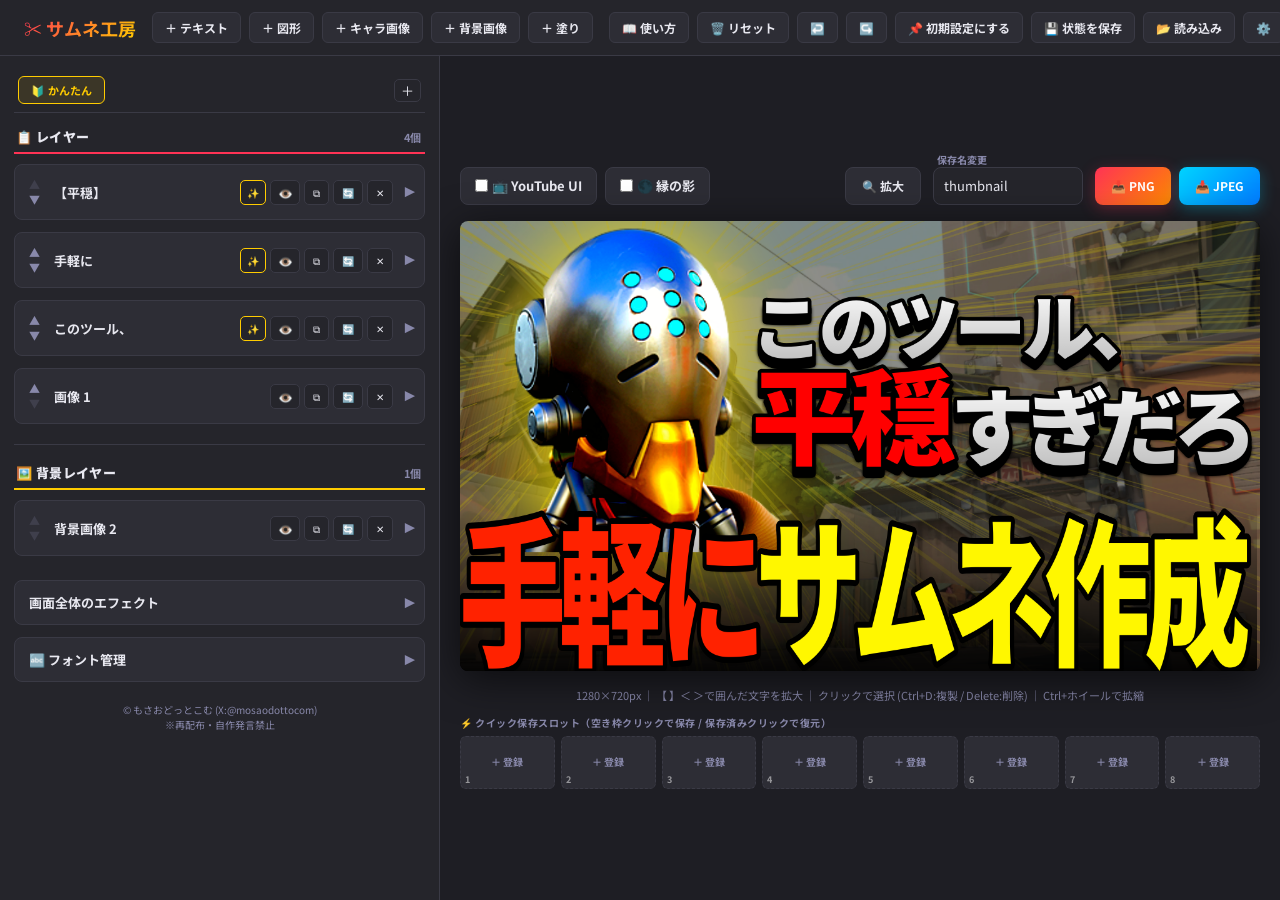
==== commit fc085ddb: "Update index.html" ====
--- a/index.html
+++ b/index.html
@@ -24,7 +24,8 @@
 #layerList, #bgLayerList { display: block; margin-top: 10px; }
 .sec{border:1px solid var(--bd);border-radius:var(--r);overflow:hidden;background:var(--sf2);margin-bottom:12px; transition: opacity 0.2s;}
 .sec.dragging{opacity:0.35;outline:2px dashed var(--pri);}
-.sec.drag-over{outline:2px solid var(--pri);background:rgba(255,51,85,0.08);}
+.sec.drag-insert-before{border-top:3px solid var(--pri)!important;}
+.sec.drag-insert-after{border-bottom:3px solid var(--pri)!important;}
 .sec-h{cursor:grab;}
 .sec-h:active{cursor:grabbing;}
 
@@ -147,6 +148,22 @@
 .q-slot:hover .q-slot-del{opacity:1;}
 .q-slot-del:hover{background:var(--pri);}
 .q-slot-num{position:absolute;bottom:2px;left:4px;font-size:9px;color:rgba(255,255,255,.5);font-weight:700;pointer-events:none;}
+
+/* ── カスタムカラーピッカー ── */
+.cp-wrap{display:inline-flex;align-items:center;vertical-align:middle;}
+.cp-trigger{width:32px;height:26px;border:1px solid var(--bd);border-radius:4px;cursor:pointer;padding:0;background:transparent;position:relative;overflow:hidden;flex-shrink:0;}
+.cp-trigger:hover{border-color:var(--pri);}
+.cp-popup{position:fixed;z-index:99999;background:var(--sf);border:1px solid var(--bd);border-radius:8px;padding:10px;box-shadow:0 8px 32px rgba(0,0,0,.8);width:204px;display:none;flex-direction:column;gap:8px;}
+.cp-popup.open{display:flex;}
+.cp-hex{width:100%;padding:5px 8px;background:var(--bg);border:1px solid var(--bd);border-radius:5px;color:var(--text);font-size:12px;font-family:monospace;outline:none;box-sizing:border-box;letter-spacing:.05em;}
+.cp-hex:focus{border-color:var(--pri);}
+.cp-spectrum{width:184px;height:150px;border-radius:4px;cursor:crosshair;position:relative;flex-shrink:0;}
+.cp-spectrum-canvas{width:100%;height:100%;border-radius:4px;display:block;}
+.cp-spectrum-cursor{position:absolute;width:10px;height:10px;border-radius:50%;border:2px solid #fff;box-shadow:0 0 0 1px rgba(0,0,0,.6);transform:translate(-50%,-50%);pointer-events:none;top:0;left:100%;}
+.cp-hue{width:184px;height:14px;border-radius:6px;cursor:pointer;position:relative;background:linear-gradient(to right,#f00,#ff0,#0f0,#0ff,#00f,#f0f,#f00);flex-shrink:0;}
+.cp-hue-cursor{position:absolute;top:50%;transform:translate(-50%,-50%);width:14px;height:14px;border-radius:50%;border:2px solid #fff;box-shadow:0 0 0 1px rgba(0,0,0,.5);pointer-events:none;}
+.cp-eye-btn{padding:2px 6px;font-size:13px;background:var(--bg);border:1px solid var(--bd);border-radius:4px;cursor:pointer;color:var(--text);flex-shrink:0;transition:.15s;}
+.cp-eye-btn:hover{border-color:var(--pri);}
 </style>
 </head>
 <body>
@@ -330,15 +347,15 @@
 const SLOT_KEY = 'my_thumb_quickslots';
 
 let defaultStyles = [
-    {name: "スタイル1", data: {colorL:"#ff0000",colorL2:"#cc0000",gradL:true,colorC:"#ff0000",colorC2:"#cc0000",gradC:false,colorR:"#ffffff",colorR2:"#bababa",gradR:true,innerC:"#000000",innerW:6,outerC:"#000000",outerW:12,shadowOn:false,shadowColor:"#000000",shadowX:0,shadowY:12,effect:"none",bubCol:"#ffffff",zabStyle:"v-grad",zabCol:"#000000",zabAlpha:60,vertical:false,textureSrc:null,txOffsetX:0,txOffsetY:0,txScale:100,txBlur:0,txBrightness:100,txContrast:100,txSaturation:100,txFilterOn:true,txAlpha:100}},
-    {name: "スタイル2", data: {colorL:"#fff700",colorL2:"#ff8801",gradL:true,colorC:"#fff700",colorC2:"#ff8801",gradC:true,colorR:"#fff700",colorR2:"#ff8800",gradR:true,innerC:"#000000",innerW:13,outerC:"#000000",outerW:0,shadowOn:true,shadowColor:"#000000",shadowX:0,shadowY:5,effect:"none",bubCol:"#ffffff",zabStyle:"v-grad",zabCol:"#000000",zabAlpha:100,vertical:false,textureSrc:null,txOffsetX:0,txOffsetY:0,txScale:100,txBlur:0,txBrightness:100,txContrast:100,txSaturation:100,txFilterOn:true,txAlpha:100}},
-    {name: "スタイル3", data: {colorL:"#ff2200",colorL2:"#cccccc",gradL:false,colorC:"#ff2200",colorC2:"#cccccc",gradC:false,colorR:"#fff700",colorR2:"#ff8800",gradR:false,innerC:"#000000",innerW:13,outerC:"#000000",outerW:0,shadowOn:true,shadowColor:"#000000",shadowX:0,shadowY:5,effect:"none",bubCol:"#ffffff",zabStyle:"v-grad",zabCol:"#000000",zabAlpha:100,vertical:false,textureSrc:null,txOffsetX:0,txOffsetY:0,txScale:100,txBlur:0,txBrightness:100,txContrast:100,txSaturation:100,txFilterOn:true,txAlpha:100}},
-    {name: "スタイル4", data: {colorL:"#ff0000",colorL2:"#cc0000",gradL:true,colorC:"#ff0000",colorC2:"#cc0000",gradC:true,colorR:"#ff0000",colorR2:"#cc0000",gradR:true,innerC:"#ffffff",innerW:8,outerC:"#000000",outerW:16,shadowOn:true,shadowColor:"#000000",shadowX:6,shadowY:6,effect:"none",bubCol:"#ffffff",zabStyle:"v-grad",zabCol:"#000000",zabAlpha:100,vertical:false,textureSrc:null,txOffsetX:0,txOffsetY:0,txScale:100,txBlur:0,txBrightness:100,txContrast:100,txSaturation:100,txFilterOn:true,txAlpha:100}},
-    {name: "スタイル5", data: {colorL:"#ffff03",colorL2:"#ffffff",gradL:false,colorC:"#ffff03",colorC2:"#ffffff",gradC:false,colorR:"#ffff03",colorR2:"#ffffff",gradR:false,innerC:"#000000",innerW:17,outerC:"#000000",outerW:0,shadowOn:false,shadowColor:"#000000",shadowX:0,shadowY:0,effect:"none",bubCol:"#ffffff",zabStyle:"v-grad",zabCol:"#000000",zabAlpha:80,vertical:false,textureSrc:null,txOffsetX:0,txOffsetY:0,txScale:100,txBlur:0,txBrightness:100,txContrast:100,txSaturation:100,txFilterOn:true,txAlpha:100}},
-    {name: "スタイル6", data: {colorL:"#ffffff",colorL2:"#bababa",gradL:true,colorC:"#ffffff",colorC2:"#bababa",gradC:true,colorR:"#ffffff",colorR2:"#bababa",gradR:true,innerC:"#000000",innerW:6,outerC:"#000000",outerW:12,shadowOn:true,shadowColor:"#000000",shadowX:0,shadowY:12,effect:"none",bubCol:"#ffffff",zabStyle:"v-grad",zabCol:"#000000",zabAlpha:80,vertical:false,textureSrc:null,txOffsetX:0,txOffsetY:0,txScale:100,txBlur:0,txBrightness:100,txContrast:100,txSaturation:100,txFilterOn:true,txAlpha:100}},
-    {name: "スタイル7", data: {colorL:"#ff0000",colorL2:"#cccccc",gradL:false,colorC:"#ff0000",colorC2:"#cccccc",gradC:false,colorR:"#ffffff",colorR2:"#bababa",gradR:true,innerC:"#000000",innerW:6,outerC:"#000000",outerW:12,shadowOn:true,shadowColor:"#000000",shadowX:0,shadowY:12,effect:"none",bubCol:"#ffffff",zabStyle:"v-grad",zabCol:"#000000",zabAlpha:80,vertical:false,textureSrc:null,txOffsetX:0,txOffsetY:0,txScale:100,txBlur:0,txBrightness:100,txContrast:100,txSaturation:100,txFilterOn:true,txAlpha:100}},
-    {name: "スタイル8", data: {colorL:"#ffffff",colorL2:"#ffffff",gradL:false,colorC:"#ffffff",colorC2:"#ffffff",gradC:false,colorR:"#ffffff",colorR2:"#ffffff",gradR:false,innerC:"#eb68c9",innerW:4,outerC:"#ec62c9",outerW:7,shadowOn:true,shadowColor:"#eb68c9",shadowX:0,shadowY:0,effect:"none",bubCol:"#ffffff",zabStyle:"v-grad",zabCol:"#000000",zabAlpha:80,vertical:false,textureSrc:null,txOffsetX:0,txOffsetY:0,txScale:100,txBlur:0,txBrightness:100,txContrast:100,txSaturation:100,txFilterOn:true,txAlpha:100}},
-    {name: "スタイル9", data: {colorL:"#7f0303",colorL2:"#d31817",gradL:true,colorC:"#7f0303",colorC2:"#d31817",gradC:true,colorR:"#7f0303",colorR2:"#d31817",gradR:true,innerC:"#ffffff",innerW:0,outerC:"#000000",outerW:0,shadowOn:false,shadowColor:"#000000",shadowX:0,shadowY:0,effect:"none",bubCol:"#ffffff",zabStyle:"v-grad",zabCol:"#000000",zabAlpha:60,vertical:false,textureSrc:null,txOffsetX:0,txOffsetY:0,txScale:100,txBlur:0,txBrightness:100,txContrast:100,txSaturation:100,txFilterOn:true,txAlpha:100}}
+    {name: "スタイル1", data: {colorL:"#ff0000",colorL2:"#cc0000",gradL:true,colorC:"#ff0000",colorC2:"#cc0000",gradC:false,colorR:"#ffffff",colorR2:"#bababa",gradR:true,innerC:"#000000",innerW:6,outerC:"#000000",outerW:12,shadowOn:false,shadowColor:"#000000",shadowX:0,shadowY:12,effect:"none",bubCol:"#ffffff",zabStyle:"solid",zabCol:"#000000",zabAlpha:60,vertical:false,textureSrc:null,txOffsetX:0,txOffsetY:0,txScale:100,txBlur:0,txBrightness:100,txContrast:100,txSaturation:100,txFilterOn:true,txAlpha:100}},
+    {name: "スタイル2", data: {colorL:"#fff700",colorL2:"#ff8801",gradL:true,colorC:"#fff700",colorC2:"#ff8801",gradC:true,colorR:"#fff700",colorR2:"#ff8800",gradR:true,innerC:"#000000",innerW:13,outerC:"#000000",outerW:0,shadowOn:true,shadowColor:"#000000",shadowX:0,shadowY:5,effect:"none",bubCol:"#ffffff",zabStyle:"solid",zabCol:"#000000",zabAlpha:100,vertical:false,textureSrc:null,txOffsetX:0,txOffsetY:0,txScale:100,txBlur:0,txBrightness:100,txContrast:100,txSaturation:100,txFilterOn:true,txAlpha:100}},
+    {name: "スタイル3", data: {colorL:"#ff2200",colorL2:"#cccccc",gradL:false,colorC:"#ff2200",colorC2:"#cccccc",gradC:false,colorR:"#fff700",colorR2:"#ff8800",gradR:false,innerC:"#000000",innerW:13,outerC:"#000000",outerW:0,shadowOn:true,shadowColor:"#000000",shadowX:0,shadowY:5,effect:"none",bubCol:"#ffffff",zabStyle:"solid",zabCol:"#000000",zabAlpha:100,vertical:false,textureSrc:null,txOffsetX:0,txOffsetY:0,txScale:100,txBlur:0,txBrightness:100,txContrast:100,txSaturation:100,txFilterOn:true,txAlpha:100}},
+    {name: "スタイル4", data: {colorL:"#ff0000",colorL2:"#cc0000",gradL:true,colorC:"#ff0000",colorC2:"#cc0000",gradC:true,colorR:"#ff0000",colorR2:"#cc0000",gradR:true,innerC:"#ffffff",innerW:8,outerC:"#000000",outerW:16,shadowOn:true,shadowColor:"#000000",shadowX:6,shadowY:6,effect:"none",bubCol:"#ffffff",zabStyle:"solid",zabCol:"#000000",zabAlpha:100,vertical:false,textureSrc:null,txOffsetX:0,txOffsetY:0,txScale:100,txBlur:0,txBrightness:100,txContrast:100,txSaturation:100,txFilterOn:true,txAlpha:100}},
+    {name: "スタイル5", data: {colorL:"#ffff03",colorL2:"#ffffff",gradL:false,colorC:"#ffff03",colorC2:"#ffffff",gradC:false,colorR:"#ffff03",colorR2:"#ffffff",gradR:false,innerC:"#000000",innerW:17,outerC:"#000000",outerW:0,shadowOn:false,shadowColor:"#000000",shadowX:0,shadowY:0,effect:"none",bubCol:"#ffffff",zabStyle:"solid",zabCol:"#000000",zabAlpha:80,vertical:false,textureSrc:null,txOffsetX:0,txOffsetY:0,txScale:100,txBlur:0,txBrightness:100,txContrast:100,txSaturation:100,txFilterOn:true,txAlpha:100}},
+    {name: "スタイル6", data: {colorL:"#ffffff",colorL2:"#bababa",gradL:true,colorC:"#ffffff",colorC2:"#bababa",gradC:true,colorR:"#ffffff",colorR2:"#bababa",gradR:true,innerC:"#000000",innerW:6,outerC:"#000000",outerW:12,shadowOn:true,shadowColor:"#000000",shadowX:0,shadowY:12,effect:"none",bubCol:"#ffffff",zabStyle:"solid",zabCol:"#000000",zabAlpha:80,vertical:false,textureSrc:null,txOffsetX:0,txOffsetY:0,txScale:100,txBlur:0,txBrightness:100,txContrast:100,txSaturation:100,txFilterOn:true,txAlpha:100}},
+    {name: "スタイル7", data: {colorL:"#ff0000",colorL2:"#cccccc",gradL:false,colorC:"#ff0000",colorC2:"#cccccc",gradC:false,colorR:"#ffffff",colorR2:"#bababa",gradR:true,innerC:"#000000",innerW:6,outerC:"#000000",outerW:12,shadowOn:true,shadowColor:"#000000",shadowX:0,shadowY:12,effect:"none",bubCol:"#ffffff",zabStyle:"solid",zabCol:"#000000",zabAlpha:80,vertical:false,textureSrc:null,txOffsetX:0,txOffsetY:0,txScale:100,txBlur:0,txBrightness:100,txContrast:100,txSaturation:100,txFilterOn:true,txAlpha:100}},
+    {name: "スタイル8", data: {colorL:"#ffffff",colorL2:"#ffffff",gradL:false,colorC:"#ffffff",colorC2:"#ffffff",gradC:false,colorR:"#ffffff",colorR2:"#ffffff",gradR:false,innerC:"#eb68c9",innerW:4,outerC:"#ec62c9",outerW:7,shadowOn:true,shadowColor:"#eb68c9",shadowX:0,shadowY:0,effect:"none",bubCol:"#ffffff",zabStyle:"solid",zabCol:"#000000",zabAlpha:80,vertical:false,textureSrc:null,txOffsetX:0,txOffsetY:0,txScale:100,txBlur:0,txBrightness:100,txContrast:100,txSaturation:100,txFilterOn:true,txAlpha:100}},
+    {name: "スタイル9", data: {colorL:"#7f0303",colorL2:"#d31817",gradL:true,colorC:"#7f0303",colorC2:"#d31817",gradC:true,colorR:"#7f0303",colorR2:"#d31817",gradR:true,innerC:"#ffffff",innerW:0,outerC:"#000000",outerW:0,shadowOn:false,shadowColor:"#000000",shadowX:0,shadowY:0,effect:"none",bubCol:"#ffffff",zabStyle:"solid",zabCol:"#000000",zabAlpha:60,vertical:false,textureSrc:null,txOffsetX:0,txOffsetY:0,txScale:100,txBlur:0,txBrightness:100,txContrast:100,txSaturation:100,txFilterOn:true,txAlpha:100}}
 ];
 let userStyles = [];
 let activeStyleRowId = null, activeStyleTarget = 'L';
@@ -371,7 +388,7 @@
 function undo(){loadHistory(historyIndex-1)} function redo(){loadHistory(historyIndex+1)}
 
 function makeRow(overrides={}){
-    return {id:nextRowId++,name:'',textL:'',textC:'',textR:'',colorL:'#ffffff',colorL2:'#cccccc',gradL:false,colorC:'#00ccff',colorC2:'#0055cc',gradC:false,colorR:'#ffee00',colorR2:'#ff8800',gradR:false,innerC:'#ffffff',outerC:'#000000',fontFamily:"'Noto Sans JP'",size:60,x:30,y:100,angle:0,spacing:-4,scaleY:1.0,skewX:0,tagScale:1.25,blur:0,bubble:false,tail:'none',bubCol:'#ffffff',zabuton:false,zabStyle:'v-grad',zabCol:'#000000',zabAlpha:80,zabFull:false,shadowOn:false,shadowColor:'#000000',shadowX:10,shadowY:10,shadowBlur:5,effect:'none',z:globalZ++,alpha:100,innerW:6,outerW:12,innerBlur:0,outerBlur:0,visible:true,vertical:false,textureSrc:null,texture:null,txOffsetX:0,txOffsetY:0,txScale:100,txBlur:0,txBrightness:100,txContrast:100,txSaturation:100,txFilterOn:true,txAlpha:100,blendMode:'source-over',...overrides};
+    return {id:nextRowId++,name:'',textL:'',textC:'',textR:'',colorL:'#ffffff',colorL2:'#cccccc',gradL:false,colorC:'#00ccff',colorC2:'#0055cc',gradC:false,colorR:'#ffee00',colorR2:'#ff8800',gradR:false,innerC:'#ffffff',outerC:'#000000',fontFamily:"'Noto Sans JP'",size:60,x:30,y:100,angle:0,spacing:-4,scaleY:1.0,skewX:0,tagScale:1.25,blur:0,zabuton:false,zabStyle:'solid',zabCol:'#000000',zabAlpha:80,zabFull:false,shadowOn:false,shadowColor:'#000000',shadowX:10,shadowY:10,shadowBlur:5,effect:'none',z:globalZ++,alpha:100,innerW:6,outerW:12,innerBlur:0,outerBlur:0,visible:true,vertical:false,textureSrc:null,texture:null,txOffsetX:0,txOffsetY:0,txScale:100,txBlur:0,txBrightness:100,txContrast:100,txSaturation:100,txFilterOn:true,txAlpha:100,blendMode:'source-over',...overrides};
 }
 function makeChar(img,src=null,type='char'){ 
     const ratio=img.height/img.width; let initW=500,initX=740,initY=40,outOn=true;
@@ -380,7 +397,7 @@
     return {id:nextCharId++,name:'',layerType:type,img:img,imgSrc:src||img.src,x:initX,y:initY,w:initW,h:initW*ratio,z:initZ,alpha:100,flipX:false,trimL:0,trimR:0,trimT:0,trimB:0,fadeB:0,glowOn:false,glowColor:'#ffffff',glowWidth:40,outlineOn:outOn,outlineColor:'#ffffff',outlineWidth:10,filterOn:false,brightness:100,contrast:100,saturation:100,blur:0,visible:true,blendMode:'source-over',_fadeCvs:null,_outlineCvs:null,_outlineCacheKey:null}; 
 }
 function makeShape(overrides={}){
-    return {id:nextShapeId++,name:'',layerType:'shape',shapeType:'rect',x:540,y:260,w:200,h:200,fill:'#ff3355',outlineColor:'#ffffff',outlineWidth:0,alpha:100,z:globalZ++,angle:0,visible:true,blendMode:'source-over',...overrides};
+    return {id:nextShapeId++,name:'',layerType:'shape',shapeType:'rect',x:540,y:260,w:200,h:200,fill:'#ffffff',outlineColor:'#000000',outlineWidth:8,alpha:100,z:globalZ++,angle:0,visible:true,blendMode:'source-over',tailDX:0,tailDY:150,...overrides};
 }
 function makeFill(overrides={}){
     return {id:nextCharId++,name:'',layerType:'fill',fillType:'solid',color1:'#1a1a2e',color2:'#16213e',gradAngle:90,alpha:100,z:globalBgZ--,visible:true,blendMode:'source-over',...overrides};
@@ -418,6 +435,14 @@
     ctx.save(); ctx.globalAlpha = s.alpha/100; ctx.globalCompositeOperation=s.blendMode||'source-over';
     ctx.translate(s.x + s.w/2, s.y + s.h/2); ctx.rotate((s.angle||0) * Math.PI/180);
     
+    if(s.shapeType === 'bubble'){
+        const tipX=s.tailDX||0,tipY=s.tailDY!==undefined?s.tailDY:150;
+        drawBubblePath(-s.w/2,-s.h/2,s.w,s.h,12,tipX,tipY);
+        ctx.lineJoin='round';ctx.lineCap='round';
+        if(pad>0){ctx.lineWidth=pad*2;ctx.strokeStyle=s.outlineColor;ctx.stroke();}
+        ctx.fillStyle=s.fill;ctx.fill();
+        ctx.restore();return;
+    }
     ctx.beginPath();
     if(s.shapeType === 'rect'){ ctx.rect(-s.w/2, -s.h/2, s.w, s.h); }
     else if(s.shapeType === 'circle'){ ctx.ellipse(0, 0, s.w/2, s.h/2, 0, 0, Math.PI*2); }
@@ -492,13 +517,27 @@
     if(c.glowOn&&c.glowWidth>0){ctx.shadowColor=c.glowColor;ctx.shadowBlur=c.glowWidth}else{ctx.shadowBlur=0}
     ctx.drawImage(drawSource, dsx, dsy, dsW, dsH, drawX, drawY, dW, dH); ctx.restore();
 }
-function drawBubblePath(bx,by,bw,bh,r,tailDir){
-    ctx.beginPath();ctx.moveTo(bx+r,by);ctx.lineTo(bx+bw-r,by);ctx.quadraticCurveTo(bx+bw,by,bx+bw,by+r);
-    if(tailDir==='rt'){ctx.lineTo(bx+bw,by+bh*0.2);ctx.lineTo(bx+bw+bh*0.24,by-bh*0.04);ctx.lineTo(bx+bw,by+bh*0.42);}
-    if(tailDir==='rb'){ctx.lineTo(bx+bw,by+bh*0.58);ctx.lineTo(bx+bw+bh*0.24,by+bh*1.04);ctx.lineTo(bx+bw,by+bh*0.8);}
-    ctx.lineTo(bx+bw,by+bh-r);ctx.quadraticCurveTo(bx+bw,by+bh,bx+bw-r,by+bh);ctx.lineTo(bx+r,by+bh);ctx.quadraticCurveTo(bx,by+bh,bx,by+bh-r);
-    if(tailDir==='lb'){ctx.lineTo(bx,by+bh*0.8);ctx.lineTo(bx-bh*0.24,by+bh*1.04);ctx.lineTo(bx,by+bh*0.58);}
-    if(tailDir==='lt'){ctx.lineTo(bx,by+bh*0.42);ctx.lineTo(bx-bh*0.24,by-bh*0.04);ctx.lineTo(bx,by+bh*0.2);}
+function drawBubblePath(bx,by,bw,bh,r,tipX,tipY){
+    // 先端に最も近い辺を判定
+    const cx=bx+bw/2,cy=by+bh/2;
+    const dx=tipX-cx,dy=tipY-cy;
+    const PI4=Math.PI/4;
+    const ang=Math.atan2(dy,dx);
+    let side;
+    if(ang>-PI4&&ang<=PI4)side='right';
+    else if(ang>PI4&&ang<=3*PI4)side='bottom';
+    else if(ang>3*PI4||ang<=-3*PI4)side='left';
+    else side='top';
+    const tw=Math.min(bw,bh)*0.13; // 尻尾の根元の幅の半分
+    ctx.beginPath();
+    ctx.moveTo(bx+r,by);
+    if(side==='top'){const bpx=Math.max(bx+r+tw,Math.min(bx+bw-r-tw,tipX));ctx.lineTo(bpx-tw,by);ctx.lineTo(tipX,tipY);ctx.lineTo(bpx+tw,by);}
+    ctx.lineTo(bx+bw-r,by);ctx.quadraticCurveTo(bx+bw,by,bx+bw,by+r);
+    if(side==='right'){const bpy=Math.max(by+r+tw,Math.min(by+bh-r-tw,tipY));ctx.lineTo(bx+bw,bpy-tw);ctx.lineTo(tipX,tipY);ctx.lineTo(bx+bw,bpy+tw);}
+    ctx.lineTo(bx+bw,by+bh-r);ctx.quadraticCurveTo(bx+bw,by+bh,bx+bw-r,by+bh);
+    if(side==='bottom'){const bpx=Math.max(bx+r+tw,Math.min(bx+bw-r-tw,tipX));ctx.lineTo(bpx+tw,by+bh);ctx.lineTo(tipX,tipY);ctx.lineTo(bpx-tw,by+bh);}
+    ctx.lineTo(bx+r,by+bh);ctx.quadraticCurveTo(bx,by+bh,bx,by+bh-r);
+    if(side==='left'){const bpy=Math.max(by+r+tw,Math.min(by+bh-r-tw,tipY));ctx.lineTo(bx,bpy+tw);ctx.lineTo(tipX,tipY);ctx.lineTo(bx,bpy-tw);}
     ctx.lineTo(bx,by+r);ctx.quadraticCurveTo(bx,by,bx+r,by);ctx.closePath();
 }
 function isKana(c){return/^[\u3040-\u309F\u30A0-\u30FF]+$/.test(c)}
@@ -594,11 +633,6 @@
         const bw=totalW+padX*2, bh=totalH+padY*2;
         if(row.zabStyle==='v-grad'){const g=ctx.createLinearGradient(0,by,0,by+bh);g.addColorStop(0,'transparent');g.addColorStop(1,row.zabCol);ctx.fillStyle=g}else{ctx.fillStyle=row.zabCol}
         ctx.globalAlpha=(row.zabAlpha/100);ctx.fillRect(bx,by,bw,bh);ctx.restore();
-    }
-    if(row.bubble && !row.vertical){
-        const padX=outW/2+6,padY=4;const bx=-padX,by=-totalH*0.92-padY,bw=totalW+padX*2,bh=totalH*1.05+padY*2; 
-        drawBubblePath(bx,by,bw,bh,8,row.tail==='none'?null:row.tail);
-        ctx.lineJoin='round';ctx.lineCap='round';ctx.lineWidth=Math.max(row.size*0.15,12);ctx.strokeStyle='#000000';ctx.stroke();ctx.fillStyle=row.bubCol;ctx.fill();
     }
     
     let gradY1 = row.vertical ? 0 : -totalH*0.9;
@@ -813,7 +847,8 @@
         applyBtn.onclick = () => {
             const r = S.rows.find(row=>row.id===rowId);
             if(r){
-                Object.assign(r, {innerBlur:0, outerBlur:0}, s.data);
+                const {bubble, tail, bubCol, ...cleanData} = s.data;
+                Object.assign(r, {innerBlur:0, outerBlur:0}, cleanData);
                 if(s.data.textureSrc){let tImg=new Image(); tImg.onload=()=>{r.texture=tImg;requestRender();}; tImg.src=s.data.textureSrc;}
                 buildSidebar(); requestRender(); saveHistory();
             }
@@ -856,6 +891,240 @@
     const bm=item.blendMode||'source-over';
     return `<select data-pfx="${pfx}" data-id="${id}" data-key="blendMode" style="flex:1;font-size:10px;">${[['source-over','通常'],['multiply','乗算'],['screen','スクリーン'],['overlay','オーバーレイ'],['lighten','明るく'],['darken','暗く'],['color-dodge','覆い焼き'],['color-burn','焼き込み'],['difference','差の絶対値']].map(([v,l])=>`<option value="${v}"${bm===v?' selected':''}>${l}</option>`).join('')}</select>`;
 }
+/* ── カスタムカラーピッカー: attachColorPickers ── */
+function attachColorPickers(container){
+    document.querySelectorAll('.cp-popup').forEach(p=>p.remove());
+    // HSV→HEX変換
+    function hsvToHex(h,s,v){
+        const f=n=>{const k=(n+h/60)%6;return v-v*s*Math.max(0,Math.min(k,4-k,1));};
+        const toB=x=>Math.round(x*255).toString(16).padStart(2,'0');
+        return '#'+toB(f(5))+toB(f(3))+toB(f(1));
+    }
+    // HEX→HSV変換
+    function hexToHsv(hex){
+        let r=0,g=0,b=0;
+        if(/^#[0-9a-fA-F]{6}$/.test(hex)){r=parseInt(hex.slice(1,3),16)/255;g=parseInt(hex.slice(3,5),16)/255;b=parseInt(hex.slice(5,7),16)/255;}
+        const max=Math.max(r,g,b),min=Math.min(r,g,b),d=max-min;
+        const v=max,s=max?d/max:0;
+        let h=0;
+        if(d){
+            if(max===r)h=((g-b)/d+6)%6;
+            else if(max===g)h=(b-r)/d+2;
+            else h=(r-g)/d+4;
+            h*=60;
+        }
+        return[h,s,v];
+    }
+    // スペクトルキャンバス描画
+    function drawSpectrum(canvas,hue){
+        const ctx=canvas.getContext('2d');
+        const w=canvas.width,h=canvas.height;
+        const grad1=ctx.createLinearGradient(0,0,w,0);
+        grad1.addColorStop(0,'#fff');
+        grad1.addColorStop(1,`hsl(${hue},100%,50%)`);
+        ctx.fillStyle=grad1;ctx.fillRect(0,0,w,h);
+        const grad2=ctx.createLinearGradient(0,0,0,h);
+        grad2.addColorStop(0,'rgba(0,0,0,0)');
+        grad2.addColorStop(1,'#000');
+        ctx.fillStyle=grad2;ctx.fillRect(0,0,w,h);
+    }
+
+    container.querySelectorAll('input[type="color"]').forEach(orig=>{
+        // 既にラップ済みならスキップ
+        if(orig.dataset.cpDone) return;
+        orig.dataset.cpDone='1';
+        orig.style.display='none';
+
+        // ラッパー作成
+        const wrap=document.createElement('span');
+        wrap.className='cp-wrap';
+        orig.parentNode.insertBefore(wrap,orig);
+        wrap.appendChild(orig);
+
+        // トリガーボタン
+        const trigger=document.createElement('button');
+        trigger.type='button';
+        trigger.className='cp-trigger';
+        trigger.style.background=orig.value||'#000000';
+        trigger.dataset.cpTrigger='1';
+        // 元のinputのdata属性を引き継ぐ（パレット機能用）
+        if(orig.dataset.pfx) trigger.dataset.pfx=orig.dataset.pfx;
+        if(orig.dataset.id) trigger.dataset.id=orig.dataset.id;
+        if(orig.dataset.key) trigger.dataset.key=orig.dataset.key;
+        wrap.insertBefore(trigger,orig);
+
+        // ポップアップ
+        const popup=document.createElement('div');
+        popup.className='cp-popup';
+
+        // HEX入力 + スポイト行
+        const hexRow=document.createElement('div');
+        hexRow.style.cssText='display:flex;gap:4px;align-items:center;';
+        const hexInput=document.createElement('input');
+        hexInput.type='text';
+        hexInput.className='cp-hex';
+        hexInput.style.flex='1';
+        hexInput.value=(orig.value||'#000000').toUpperCase();
+        hexInput.maxLength=7;
+        hexRow.appendChild(hexInput);
+        if(window.EyeDropper){
+            const eyeBtn=document.createElement('button');
+            eyeBtn.type='button';
+            eyeBtn.className='cp-eye-btn';
+            eyeBtn.title='スポイト';
+            eyeBtn.innerHTML='<svg width="14" height="14" viewBox="0 0 24 24" fill="none" stroke="currentColor" stroke-width="2.5" stroke-linecap="round" stroke-linejoin="round"><path d="M12 2l4 4-9 9H3v-4z"/><line x1="14" y1="4" x2="16" y2="6"/><line x1="3" y1="21" x2="5" y2="19"/></svg>';
+            eyeBtn.addEventListener('click',async e=>{
+                e.stopPropagation();
+                try{
+                    const result=await new EyeDropper().open();
+                    const hex=result.sRGBHex;
+                    [_h,_s,_v]=hexToHsv(hex);
+                    updateAll(false);
+                }catch(err){}
+            });
+            hexRow.appendChild(eyeBtn);
+        }
+        popup.appendChild(hexRow);
+
+        // スペクトル
+        const specWrap=document.createElement('div');
+        specWrap.className='cp-spectrum';
+        const specCanvas=document.createElement('canvas');
+        specCanvas.className='cp-spectrum-canvas';
+        specCanvas.width=184;specCanvas.height=150;
+        const specCursor=document.createElement('div');
+        specCursor.className='cp-spectrum-cursor';
+        specWrap.appendChild(specCanvas);
+        specWrap.appendChild(specCursor);
+        popup.appendChild(specWrap);
+
+        // 色相スライダー
+        const hueWrap=document.createElement('div');
+        hueWrap.className='cp-hue';
+        const hueCursor=document.createElement('div');
+        hueCursor.className='cp-hue-cursor';
+        hueWrap.appendChild(hueCursor);
+        popup.appendChild(hueWrap);
+
+        document.body.appendChild(popup);
+
+        // 内部状態
+        let [_h,_s,_v]=hexToHsv(orig.value||'#000000');
+
+        function updateAll(skipHex){
+            const hex=hsvToHex(_h,_s,_v);
+            trigger.style.background=hex;
+            if(!skipHex) hexInput.value=hex.toUpperCase();
+            // カーソル位置更新
+            specCursor.style.left=(_s*100)+'%';
+            specCursor.style.top=((1-_v)*100)+'%';
+            hueCursor.style.left=(_h/360*100)+'%';
+            drawSpectrum(specCanvas,_h);
+            // 元のinputに反映＆イベント発火
+            orig.value=hex;
+            orig.dispatchEvent(new Event('input',{bubbles:true}));
+        }
+
+        function openPopup(){
+            // 現在の色を読み込み
+            [_h,_s,_v]=hexToHsv(orig.value||'#000000');
+            drawSpectrum(specCanvas,_h);
+            specCursor.style.left=(_s*100)+'%';
+            specCursor.style.top=((1-_v)*100)+'%';
+            hueCursor.style.left=(_h/360*100)+'%';
+            hexInput.value=(orig.value||'#000000').toUpperCase();
+
+            // 位置計算（一時的に visibility:hidden で表示してサイズ取得）
+            popup.style.visibility='hidden';
+            popup.classList.add('open');
+            const pw=popup.offsetWidth||210;
+            const ph=popup.offsetHeight||230;
+            popup.style.visibility='';
+            const rect=trigger.getBoundingClientRect();
+            let top=rect.bottom+4;
+            let left=rect.left;
+            if(left+pw>window.innerWidth-4) left=window.innerWidth-pw-4;
+            if(top+ph>window.innerHeight-4) top=rect.top-ph-4;
+            if(top<4) top=4;
+            popup.style.left=left+'px';
+            popup.style.top=top+'px';
+        }
+
+        function closePopup(){
+            popup.classList.remove('open');
+            orig.dispatchEvent(new Event('change',{bubbles:true}));
+        }
+
+        trigger.addEventListener('mousedown',e=>{
+            e.stopPropagation();
+            // _lastColorInput 追跡
+            _lastColorInput=orig;
+        });
+
+        trigger.addEventListener('click',e=>{
+            e.stopPropagation();
+            if(popup.classList.contains('open')){closePopup();}
+            else{
+                // 他のポップアップを閉じる
+                document.querySelectorAll('.cp-popup.open').forEach(p=>p.classList.remove('open'));
+                openPopup();
+            }
+        });
+
+        // スペクトルドラッグ
+        function onSpecMouse(e){
+            const rect=specCanvas.getBoundingClientRect();
+            _s=Math.max(0,Math.min(1,(e.clientX-rect.left)/rect.width));
+            _v=Math.max(0,Math.min(1,1-(e.clientY-rect.top)/rect.height));
+            updateAll(false);
+        }
+        let specDrag=false;
+        specWrap.addEventListener('mousedown',e=>{e.preventDefault();specDrag=true;onSpecMouse(e);});
+        document.addEventListener('mousemove',e=>{if(specDrag)onSpecMouse(e);});
+        document.addEventListener('mouseup',()=>{specDrag=false;});
+
+        // 色相スライダードラッグ
+        function onHueMouse(e){
+            const rect=hueWrap.getBoundingClientRect();
+            _h=Math.max(0,Math.min(360,(e.clientX-rect.left)/rect.width*360));
+            drawSpectrum(specCanvas,_h);
+            updateAll(false);
+        }
+        let hueDrag=false;
+        hueWrap.addEventListener('mousedown',e=>{e.preventDefault();hueDrag=true;onHueMouse(e);});
+        document.addEventListener('mousemove',e=>{if(hueDrag)onHueMouse(e);});
+        document.addEventListener('mouseup',()=>{hueDrag=false;});
+
+        // HEX入力
+        hexInput.addEventListener('input',()=>{
+            const v=hexInput.value.trim();
+            if(/^#[0-9a-fA-F]{6}$/.test(v)){
+                [_h,_s,_v]=hexToHsv(v);
+                updateAll(true);
+            }
+        });
+        hexInput.addEventListener('keydown',e=>{if(e.key==='Escape')closePopup();});
+
+        // ポップアップ内クリックは伝播しない
+        popup.addEventListener('mousedown',e=>e.stopPropagation());
+    });
+
+    // ポップアップ外クリックで閉じる（document側で一回だけ登録）
+    if(!container._cpOutsideHandlerSet){
+        container._cpOutsideHandlerSet=true;
+    }
+}
+
+// グローバルな外クリックハンドラ（一度だけ登録）
+if(!window._cpGlobalOutside){
+    window._cpGlobalOutside=true;
+    document.addEventListener('mousedown',()=>{
+        document.querySelectorAll('.cp-popup.open').forEach(p=>{
+            p.classList.remove('open');
+        });
+    });
+}
+
 function buildSidebar(){
     const sb=document.getElementById('sidebar');
     const uiState={sec:{},sub:{}};
@@ -958,7 +1227,7 @@
                 </div>
                 <div class="color-row" style="margin-top:8px"><label>内フチ<input type="color" data-pfx="t" data-id="${i}" data-key="innerC" value="${item.innerC}"></label><div style="flex:1; display:flex; gap:4px; align-items:center;"><label class="drag-val" data-pfx="t" data-id="${i}" data-key="innerW" style="margin:0; white-space:nowrap; cursor:ew-resize;" title="左右にドラッグして値を変えられます">↔ 幅</label><input type="range" data-pfx="t" data-id="${i}" data-key="innerW" data-type="num" min="0" max="50" step="1" value="${item.innerW!==undefined?item.innerW:6}" style="flex:1"><span class="val-badge" id="val_t_${i}_innerW">${item.innerW!==undefined?item.innerW:6}px</span></div><label>外フチ<input type="color" data-pfx="t" data-id="${i}" data-key="outerC" value="${item.outerC}"></label><div style="flex:1; display:flex; gap:4px; align-items:center;"><label class="drag-val" data-pfx="t" data-id="${i}" data-key="outerW" style="margin:0; white-space:nowrap; cursor:ew-resize;" title="左右にドラッグして値を変えられます">↔ 幅</label><input type="range" data-pfx="t" data-id="${i}" data-key="outerW" data-type="num" min="0" max="100" step="1" value="${item.outerW!==undefined?item.outerW:12}" style="flex:1"><span class="val-badge" id="val_t_${i}_outerW">${item.outerW!==undefined?item.outerW:12}px</span></div></div>
                 <div class="color-row"><div style="flex:1; display:flex; gap:4px; align-items:center;"><label style="margin:0; white-space:nowrap; font-size:10px;">内フチぼかし</label><input type="range" data-pfx="t" data-id="${i}" data-key="innerBlur" data-type="num" min="0" max="60" step="1" value="${item.innerBlur||0}" style="flex:1"><span class="val-badge" id="val_t_${i}_innerBlur">${item.innerBlur||0}px</span></div><div style="flex:1; display:flex; gap:4px; align-items:center;"><label style="margin:0; white-space:nowrap; font-size:10px;">外フチぼかし</label><input type="range" data-pfx="t" data-id="${i}" data-key="outerBlur" data-type="num" min="0" max="60" step="1" value="${item.outerBlur||0}" style="flex:1"><span class="val-badge" id="val_t_${i}_outerBlur">${item.outerBlur||0}px</span></div></div>
-                <div class="ctrl-row"><button type="button" class="tgl ${item.bubble?'on':''}" data-pfx="t" data-id="${i}" data-toggle="bubble">💬 バナー</button><label style="margin:0;font-size:10px;display:flex;align-items:center;gap:3px">色<input type="color" data-pfx="t" data-id="${i}" data-key="bubCol" value="${item.bubCol}"></label><div class="tail-group"><button type="button" class="tail-btn ${item.tail==='lt'?'on':''}" data-pfx="t" data-id="${i}" data-tail="lt">↖</button><button type="button" class="tail-btn ${item.tail==='lb'?'on':''}" data-pfx="t" data-id="${i}" data-tail="lb">↙</button><button type="button" class="tail-btn ${item.tail==='rt'?'on':''}" data-pfx="t" data-id="${i}" data-tail="rt">↗</button><button type="button" class="tail-btn ${item.tail==='rb'?'on':''}" data-pfx="t" data-id="${i}" data-tail="rb">↘</button><button type="button" class="tail-btn ${item.tail==='none'?'on':''}" data-pfx="t" data-id="${i}" data-tail="none">✕</button></div></div>
+
                 <div class="sub-sec ${sub1?'collapsed':''}">
                     <div class="sub-sec-h">⚙️ 詳細設定 <span class="sec-arrow">▾</span></div>
                     <div class="sub-sec-b">
@@ -1013,9 +1282,13 @@
             cardHtml += `<div class="sec-h" draggable="true">${moveUI}<span class="sec-title" title="クリックで開閉">${esc(title)}</span><div style="display:flex;gap:4px;"><button type="button" class="btn-sm" data-vis="s" data-id="${i}" title="表示切替" style="width:30px;font-size:12px;padding:2px 0;color:${item.visible!==false?'var(--text)':'var(--muted)'};">${item.visible!==false?'👁️':'❌'}</button><button type="button" class="btn-sm" data-dup="shape" data-id="${i}" title="複製">⧉</button><button type="button" class="btn-sm" data-reset="true" data-pfx="s" data-id="${i}" title="装飾を初期化">🔄</button><button type="button" class="btn-sm danger" data-del="shape" data-id="${i}" title="削除">✕</button></div><span class="sec-arrow">▾</span></div>`;
             cardHtml += `<div class="sec-b">
                 <div class="row">
-                    <div style="flex:1"><label>形</label><select data-pfx="s" data-id="${i}" data-key="shapeType"><option value="rect" ${item.shapeType==='rect'?'selected':''}>四角</option><option value="circle" ${item.shapeType==='circle'?'selected':''}>丸</option><option value="arrow" ${item.shapeType==='arrow'?'selected':''}>矢印</option></select></div>
+                    <div style="flex:1"><label>形</label><select data-pfx="s" data-id="${i}" data-key="shapeType"><option value="rect" ${item.shapeType==='rect'?'selected':''}>四角</option><option value="circle" ${item.shapeType==='circle'?'selected':''}>丸</option><option value="arrow" ${item.shapeType==='arrow'?'selected':''}>矢印</option><option value="bubble" ${item.shapeType==='bubble'?'selected':''}>💬 吹き出し</option></select></div>
                     <div style="flex:1"><label>色</label><input type="color" data-pfx="s" data-id="${i}" data-key="fill" value="${item.fill}"></div>
                 </div>
+                ${item.shapeType==='bubble'?`<div style="display:flex;flex-direction:column;gap:4px;margin-top:8px;">
+                    <div style="display:flex;align-items:center;gap:4px;"><label style="margin:0;white-space:nowrap;min-width:52px;">尻尾 X</label><input type="range" data-pfx="s" data-id="${i}" data-key="tailDX" data-type="num" min="-600" max="600" step="5" value="${item.tailDX||0}" style="flex:1"><span class="val-badge" id="val_s_${i}_tailDX">${item.tailDX||0}</span></div>
+                    <div style="display:flex;align-items:center;gap:4px;"><label style="margin:0;white-space:nowrap;min-width:52px;">尻尾 Y</label><input type="range" data-pfx="s" data-id="${i}" data-key="tailDY" data-type="num" min="-600" max="600" step="5" value="${item.tailDY!==undefined?item.tailDY:150}" style="flex:1"><span class="val-badge" id="val_s_${i}_tailDY">${item.tailDY!==undefined?item.tailDY:150}</span></div>
+                </div>`:''}
                 <div class="color-row" style="margin-top:8px">
                     <label>フチ色<input type="color" data-pfx="s" data-id="${i}" data-key="outlineColor" value="${item.outlineColor}"></label>
                     <div style="flex:1; display:flex; gap:4px; align-items:center;"><label class="drag-val" data-pfx="s" data-id="${i}" data-key="outlineWidth" style="margin:0; white-space:nowrap; cursor:ew-resize;" title="左右にドラッグして値を変えられます">↔ 幅</label><input type="range" data-pfx="s" data-id="${i}" data-key="outlineWidth" data-type="num" min="0" max="100" step="1" value="${item.outlineWidth!==undefined?item.outlineWidth:8}" style="flex:1"><span class="val-badge" id="val_s_${i}_outlineWidth">${item.outlineWidth!==undefined?item.outlineWidth:8}px</span></div>
@@ -1248,6 +1521,7 @@
     
     sb.innerHTML=htmlBlocks.join('');
     if(simpleMode)sb.classList.add('simple-mode');else sb.classList.remove('simple-mode');
+    attachColorPickers(sb);
 }
 
 function processLoadedData(data){
@@ -1422,7 +1696,7 @@
     });
 
     sb.addEventListener('input',e=>{
-        if(e.target.id==='bgDk'){S.bgDarken=+e.target.value;document.getElementById('dkVal').textContent=S.bgDarken+'%';requestRender();return}
+if(e.target.id==='bgDk'){S.bgDarken=+e.target.value;document.getElementById('dkVal').textContent=S.bgDarken+'%';requestRender();return}
         if(e.target.id==='slColor'){S.slColor=e.target.value;requestRender();return}
         if(e.target.id==='slWidth'){S.slWidth=+e.target.value;slCanvas=null;document.getElementById('val_slWidth').textContent=S.slWidth;requestRender();return}
         if(e.target.id==='slCount'){S.slCount=+e.target.value;document.getElementById('val_slCount').textContent=S.slCount;requestRender();return}
@@ -1442,7 +1716,7 @@
             }else{item[key]=val}
             const b=el.nextElementSibling?.classList.contains('val-badge') ? el.nextElementSibling : document.getElementById(`val_${pfx}_${id}_${key}`);
             if(b){let v=val;if(key==='scaleY'||key==='tagScale')v+='x';else if(key==='angle'||key==='gradAngle')v+='°';else if(key==='spacing'||key==='blur'||key==='outlineWidth'||key==='shadowX'||key==='shadowY'||key==='shadowBlur'||key==='innerW'||key==='outerW'||key==='innerBlur'||key==='outerBlur'||key==='txBlur'||key==='txOffsetX'||key==='txOffsetY')v+='px';else if(key==='alpha'||key==='zabAlpha'||key==='brightness'||key==='contrast'||key==='saturation'||key.startsWith('trim')||key==='fadeB'||key==='txBrightness'||key==='txContrast'||key==='txSaturation'||key==='txAlpha'||key==='txScale')v+='%';b.textContent=v}
-        }else{item[key]=el.value}requestRender()
+        }else{item[key]=el.value;if(key==='shapeType')buildSidebar();}requestRender()
     });
     sb.addEventListener('change',e=>{ saveHistory(); });
     let _layerDragSrc=null;
@@ -1456,27 +1730,40 @@
         card.classList.add('dragging');
         e.dataTransfer.effectAllowed='move';
     });
+    let _insertAfter=null; // {pfx,id} の後ろに挿入、nullなら先頭
     sb.addEventListener('dragend',e=>{
-        sb.querySelectorAll('.sec.dragging,.sec.drag-over').forEach(el=>el.classList.remove('dragging','drag-over'));
-        _layerDragSrc=null;
+        sb.querySelectorAll('.sec.dragging,.sec.drag-insert-before,.sec.drag-insert-after').forEach(el=>el.classList.remove('dragging','drag-insert-before','drag-insert-after'));
+        _layerDragSrc=null; _insertAfter=null;
     });
     sb.addEventListener('dragover',e=>{
         const card=e.target.closest('.sec[data-pfx]');
         if(!card||!_layerDragSrc)return;
         e.preventDefault();
-        sb.querySelectorAll('.sec.drag-over').forEach(el=>el.classList.remove('drag-over'));
-        card.classList.add('drag-over');
+        sb.querySelectorAll('.sec.drag-insert-before,.sec.drag-insert-after').forEach(el=>el.classList.remove('drag-insert-before','drag-insert-after'));
+        const rect=card.getBoundingClientRect();
+        const isTopHalf=e.clientY<rect.top+rect.height/2;
+        if(isTopHalf){
+            card.classList.add('drag-insert-before');
+            _insertAfter={before:true,pfx:card.dataset.pfx,id:+card.dataset.id};
+        }else{
+            card.classList.add('drag-insert-after');
+            _insertAfter={before:false,pfx:card.dataset.pfx,id:+card.dataset.id};
+        }
     });
     sb.addEventListener('dragleave',e=>{
         const card=e.target.closest('.sec[data-pfx]');
-        if(card&&!card.contains(e.relatedTarget))card.classList.remove('drag-over');
+        if(card&&!card.contains(e.relatedTarget)){
+            card.classList.remove('drag-insert-before','drag-insert-after');
+        }
     });
     sb.addEventListener('drop',e=>{
         e.preventDefault();
-        const targetCard=e.target.closest('.sec[data-pfx]');
-        if(!targetCard||!_layerDragSrc)return;
-        const tPfx=targetCard.dataset.pfx,tId=+targetCard.dataset.id;
-        if(_layerDragSrc.pfx===tPfx&&_layerDragSrc.id===tId)return;
+        if(!_insertAfter||!_layerDragSrc)return;
+        const tPfx=_insertAfter.pfx,tId=_insertAfter.id,insertBefore=_insertAfter.before;
+        if(_layerDragSrc.pfx===tPfx&&_layerDragSrc.id===tId){
+            sb.querySelectorAll('.sec.drag-insert-before,.sec.drag-insert-after,.sec.dragging').forEach(el=>el.classList.remove('drag-insert-before','drag-insert-after','dragging'));
+            _layerDragSrc=null;_insertAfter=null;return;
+        }
         const srcItem=getItem(_layerDragSrc.pfx,_layerDragSrc.id);
         const tgtItem=getItem(tPfx,tId);
         if(!srcItem||!tgtItem)return;
@@ -1494,12 +1781,17 @@
         const srcIdx=targetList.findIndex(l=>l.pfx===_layerDragSrc.pfx&&l.id===_layerDragSrc.id);
         const tgtIdx=targetList.findIndex(l=>l.pfx===tPfx&&l.id===tId);
         if(srcIdx===-1||tgtIdx===-1)return;
-        const srcZ=targetList[srcIdx].item.z;
-        if(srcIdx<tgtIdx){for(let k=srcIdx;k<tgtIdx;k++)targetList[k].item.z=targetList[k+1].item.z;}
-        else{for(let k=srcIdx;k>tgtIdx;k--)targetList[k].item.z=targetList[k-1].item.z;}
-        targetList[tgtIdx].item.z=srcZ;
-        sb.querySelectorAll('.sec.drag-over,.sec.dragging').forEach(el=>el.classList.remove('drag-over','dragging'));
-        _layerDragSrc=null;
+        // ソート済みz値を記録
+        const zValues=targetList.map(l=>l.item.z);
+        // srcを取り出して目的位置に挿入
+        let destIdx=insertBefore?tgtIdx:tgtIdx+1;
+        const [moved]=targetList.splice(srcIdx,1);
+        if(srcIdx<destIdx)destIdx--;
+        targetList.splice(destIdx,0,moved);
+        // z値を再配布（順序を保ったまま）
+        targetList.forEach((l,i)=>{l.item.z=zValues[i];});
+        sb.querySelectorAll('.sec.drag-insert-before,.sec.drag-insert-after,.sec.dragging').forEach(el=>el.classList.remove('drag-insert-before','drag-insert-after','dragging'));
+        _layerDragSrc=null;_insertAfter=null;
         buildSidebar();requestRender();saveHistory();
     });
     sb.addEventListener('dblclick',e=>{
@@ -1658,7 +1950,7 @@
 
     document.getElementById('headAddText').addEventListener('click', () => { S.rows.push(makeRow({x:30,y:300})); buildSidebar(); requestRender(); saveHistory(); });
     document.getElementById('headAddShape').addEventListener('click', () => { S.shapes.push(makeShape()); buildSidebar(); requestRender(); saveHistory(); });
-    document.getElementById('headAddFill').addEventListener('click', () => { S.chars.push(makeFill()); buildSidebar(); requestRender(); saveHistory(); });
+    document.getElementById('headAddFill').addEventListener('click', () => { const nums=S.chars.filter(c=>c.layerType==='fill').map(c=>{const m=c.name.match(/(\d+)$/);return m?+m[1]:0;}); const n=nums.length?Math.max(...nums)+1:1; S.chars.push(makeFill({name:`塗りレイヤー${n}`})); buildSidebar(); requestRender(); saveHistory(); });
 
     document.addEventListener('mousedown', e => {
         if (e.target.classList.contains('drag-val')) {
@@ -1718,7 +2010,7 @@
     document.getElementById('registerStyleBtn').addEventListener('click', () => {
         const r = S.rows.find(row=>row.id===activeStyleRowId);
         if(r) {
-            const data = {colorL:r.colorL, colorL2:r.colorL2, gradL:r.gradL, colorC:r.colorC, colorC2:r.colorC2, gradC:r.gradC, colorR:r.colorR, colorR2:r.colorR2, gradR:r.gradR, innerC:r.innerC, innerW:r.innerW, outerC:r.outerC, outerW:r.outerW, shadowOn:r.shadowOn, shadowColor:r.shadowColor, shadowX:r.shadowX, shadowY:r.shadowY, effect:r.effect, bubCol:r.bubCol, zabStyle:r.zabStyle, zabCol:r.zabCol, zabAlpha:r.zabAlpha, vertical:r.vertical, textureSrc:r.textureSrc, txOffsetX:r.txOffsetX, txOffsetY:r.txOffsetY, txScale:r.txScale, txBlur:r.txBlur, txBrightness:r.txBrightness, txContrast:r.txContrast, txSaturation:r.txSaturation, txFilterOn:r.txFilterOn, txAlpha:r.txAlpha};
+            const data = {colorL:r.colorL, colorL2:r.colorL2, gradL:r.gradL, colorC:r.colorC, colorC2:r.colorC2, gradC:r.gradC, colorR:r.colorR, colorR2:r.colorR2, gradR:r.gradR, innerC:r.innerC, innerW:r.innerW, outerC:r.outerC, outerW:r.outerW, shadowOn:r.shadowOn, shadowColor:r.shadowColor, shadowX:r.shadowX, shadowY:r.shadowY, effect:r.effect, zabStyle:r.zabStyle, zabCol:r.zabCol, zabAlpha:r.zabAlpha, vertical:r.vertical, textureSrc:r.textureSrc, txOffsetX:r.txOffsetX, txOffsetY:r.txOffsetY, txScale:r.txScale, txBlur:r.txBlur, txBrightness:r.txBrightness, txContrast:r.txContrast, txSaturation:r.txSaturation, txFilterOn:r.txFilterOn, txAlpha:r.txAlpha};
             const nameInput = document.getElementById('styleNameInput');
             const styleName = nameInput.value.trim() || 'オリジナル';
             nameInput.value = '';
@@ -1812,10 +2104,19 @@
     document.addEventListener('mousedown', e => {
         const inp = e.target.closest('input[type="color"]');
         if (inp) _lastColorInput = inp;
+        // カスタムピッカーのトリガーボタンからも追跡
+        const cpTrigger = e.target.closest('[data-cp-trigger]');
+        if (cpTrigger) {
+            const cpWrap = cpTrigger.closest('.cp-wrap');
+            if (cpWrap) {
+                const hiddenInp = cpWrap.querySelector('input[type="color"]');
+                if (hiddenInp) _lastColorInput = hiddenInp;
+            }
+        }
     });
     document.addEventListener('click', e => {
         const swatch = e.target.closest('.pal-swatch');
-        if (swatch && _lastColorInput) { _lastColorInput.value = swatch.dataset.palIdx !== undefined ? savedPalette[+swatch.dataset.palIdx] : swatch.title; _lastColorInput.dispatchEvent(new Event('input',{bubbles:true})); _lastColorInput.dispatchEvent(new Event('change',{bubbles:true})); return; }
+        if (swatch && _lastColorInput) { _lastColorInput.value = swatch.dataset.palIdx !== undefined ? savedPalette[+swatch.dataset.palIdx] : swatch.title; const cpTrig=_lastColorInput.parentNode?.querySelector('.cp-trigger'); if(cpTrig) cpTrig.style.background=_lastColorInput.value; _lastColorInput.dispatchEvent(new Event('input',{bubbles:true})); _lastColorInput.dispatchEvent(new Event('change',{bubbles:true})); return; }
         const palAdd = e.target.closest('#palAddBtn');
         if (palAdd) {
             if (!_lastColorInput) return;
@@ -1869,7 +2170,7 @@
     });
 
     window.addEventListener('keydown', e => {
-        const tag = e.target.tagName; if (tag === 'INPUT' || tag === 'TEXTAREA') return; if(document.querySelector('.modal-overlay.active')) return;
+        const tag = e.target.tagName; const isRange = tag === 'INPUT' && e.target.type === 'range'; if ((tag === 'INPUT' || tag === 'TEXTAREA') && !isRange) return; if(document.querySelector('.modal-overlay.active')) return;
         let k = e.key; if(['Control','Shift','Alt','Meta','Process','Dead'].includes(k)) return; if(k === ' ') k = 'Space'; else if(k.length === 1) k = k.toUpperCase();
         let combo = []; if(e.ctrlKey) combo.push('Ctrl'); if(e.shiftKey) combo.push('Shift'); if(e.altKey) combo.push('Alt'); combo.push(k);
         const pressedStr = combo.join('+');
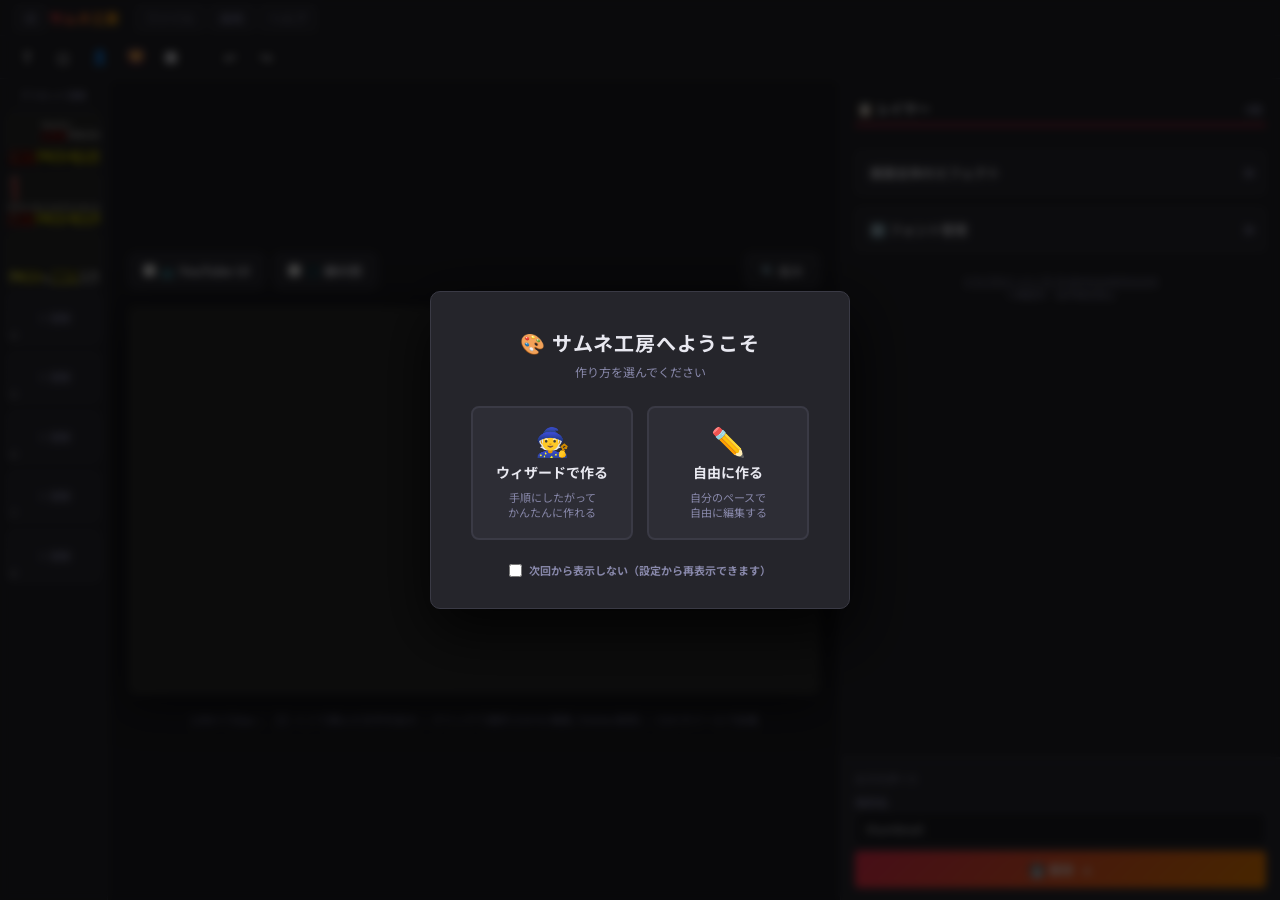
==== commit 5adca57e: "Update index.html" ====
--- a/index.html
+++ b/index.html
@@ -4,79 +4,144 @@
 <meta charset="UTF-8"><meta name="viewport" content="width=device-width, initial-scale=1.0"><title>サムネ工房</title>
 <link href="https://fonts.googleapis.com/css2?family=M+PLUS+Rounded+1c:wght@900&family=Noto+Sans+JP:wght@400;700;900&family=RocknRoll+One&display=swap" rel="stylesheet">
 <style>
-:root{--bg:#1e1e24;--sf:#25252b;--sf2:#2d2d35;--bd:#3a3a45;--pri:#ff3355;--sec:#ffcc00;--text:#e8e8f0;--muted:#8888aa;--r:8px}
-*{margin:0;padding:0;box-sizing:border-box} body{font-family:'Noto Sans JP',sans-serif;background:var(--bg);color:var(--text);min-height:100vh}
+/* ═══════════════════════════════════════════════════
+   サムネ工房 UI  ／  Google Slides風メニュー + Adobe風ツールバー
+   Z視線経路: ロゴ(左上) → メニュー(左上) → ツール(上)
+              ↘ キャンバス(中央) → レイヤーパネル(右)
+   ═══════════════════════════════════════════════════ */
+:root{--bg:#1e1e24;--sf:#25252b;--sf2:#2d2d35;--bd:#3a3a45;--pri:#ff3355;--sec:#ffcc00;--text:#e8e8f0;--muted:#8888aa;--r:4px}
+*{margin:0;padding:0;box-sizing:border-box}
+body{font-family:'Noto Sans JP',sans-serif;background:var(--bg);color:var(--text);min-height:100vh}
 button,select,input[type="text"],input[type="number"]{font-family:inherit;appearance:none;-webkit-appearance:none}
-img { -webkit-user-drag: none; }
+img{-webkit-user-drag:none}
 .app{display:flex;flex-direction:column;height:100vh}
-header{padding:12px 24px;background:var(--sf);border-bottom:1px solid var(--bd);display:flex;align-items:center;justify-content:space-between; gap:16px;}
-header h1{font-size:18px;background:linear-gradient(135deg,var(--pri),var(--sec));-webkit-background-clip:text;background-clip:text;-webkit-text-fill-color:transparent;margin:0;user-select:none; white-space:nowrap; flex:1;}
-.header-center-actions{flex:2; display:flex; justify-content:center; gap:8px; align-items:center;}
-.header-actions{display:flex;gap:8px;align-items:center; flex:1; justify-content:flex-end;}
-.preset-btn{padding:6px 12px;font-size:12px;font-weight:700;background:var(--sf2);color:var(--text);border:1px solid var(--bd);border-radius:6px;cursor:pointer;transition:.2s;user-select:none; white-space:nowrap;}
-.preset-btn:hover{border-color:var(--pri);background:rgba(255,51,85,.1)}
+
+/* ══════════════════════════════════════════
+   ヘッダー（2段構成）
+   Row1: タイトル + Google Slides風メニューバー
+   Row2: Adobe風アイコンツールバー
+   ══════════════════════════════════════════ */
+header{display:flex;flex-direction:column;background:var(--sf);border-bottom:1px solid var(--bd);flex-shrink:0;}
+
+/* ─ Row 1: タイトル + メニュー ─ */
+.header-row1{display:flex;align-items:center;padding:0 12px;height:36px;border-bottom:1px solid rgba(255,255,255,.05);}
+header h1{font-size:14px;font-weight:900;background:linear-gradient(135deg,var(--pri),var(--sec));-webkit-background-clip:text;background-clip:text;-webkit-text-fill-color:transparent;margin:0;user-select:none;white-space:nowrap;padding-right:14px;line-height:1;flex-shrink:0;}
+
+/* Google Slides風メニューバー */
+.menu-bar{display:flex;align-items:stretch;gap:0;}
+.menu-item{position:relative;}
+.menu-label{display:flex;align-items:center;height:26px;padding:0 10px;font-size:12px;color:var(--muted);cursor:pointer;border-radius:var(--r);border:1px solid var(--bd);background:var(--sf2);user-select:none;transition:.12s;white-space:nowrap;margin:0 2px;}
+.menu-label:hover,.menu-item.open .menu-label{background:rgba(255,255,255,.07);color:var(--text);border-color:rgba(255,255,255,.2);}
+.menu-dropdown{position:absolute;top:calc(100% + 2px);left:0;background:var(--sf);border:1px solid var(--bd);border-radius:var(--r);min-width:210px;box-shadow:0 8px 28px rgba(0,0,0,.75);padding:4px 0;z-index:10000;display:none;}
+.menu-item.open .menu-dropdown{display:block;}
+.menu-dropdown button{display:flex;align-items:center;gap:10px;width:100%;padding:8px 14px;background:transparent;border:none;color:var(--text);font-size:12px;cursor:pointer;transition:.1s;font-family:inherit;text-align:left;white-space:nowrap;}
+.menu-dropdown button:hover{background:rgba(255,255,255,.07);color:#fff;}
+.menu-sep{height:1px;background:var(--bd);margin:4px 0;}
+
+/* ─ Row 2: Adobe風アイコンツールバー ─ */
+.header-row2{display:flex;align-items:center;padding:0 10px;height:42px;gap:4px;}
+.tool-group{display:flex;align-items:center;gap:2px;}
+.tool-sep-v{width:1px;height:22px;background:var(--bd);margin:0 8px;flex-shrink:0;}
+.tool-btn{min-width:34px;height:30px;padding:0 7px;display:inline-flex;align-items:center;justify-content:center;background:transparent;border:1px solid transparent;border-radius:var(--r);color:var(--text);cursor:pointer;font-size:14px;font-weight:700;transition:.15s;position:relative;overflow:hidden;user-select:none;white-space:nowrap;line-height:1;}
+.tool-btn:hover{background:rgba(255,255,255,.1);border-color:var(--bd);}
+.tool-btn.active{background:rgba(255,51,85,.2);border-color:var(--pri);color:var(--pri);}
+.tool-btn input[type="file"]{position:absolute;inset:0;opacity:0;cursor:pointer;}
+
+/* 旧ヘッダー要素 — 新構造に置き換え済みのため非表示 */
+.header-center-actions,.header-actions{display:none;}
+.preset-btn{display:none;}
+/* ── メインレイアウト ── */
 main{display:flex;flex:1;overflow:hidden}
 
-.sidebar{width:440px;min-width:440px;background:var(--sf);border-right:1px solid var(--bd);overflow-y:auto;padding:14px;padding-bottom:50px;}
-.sidebar::-webkit-scrollbar{width:6px} .sidebar::-webkit-scrollbar-thumb{background:var(--bd);border-radius:3px}
-.custom-options::-webkit-scrollbar{width:6px} .custom-options::-webkit-scrollbar-track{background:transparent} .custom-options::-webkit-scrollbar-thumb{background:var(--bd);border-radius:3px}
-
-#layerList, #bgLayerList { display: block; margin-top: 10px; }
-.sec{border:1px solid var(--bd);border-radius:var(--r);overflow:hidden;background:var(--sf2);margin-bottom:12px; transition: opacity 0.2s;}
-.sec.dragging{opacity:0.35;outline:2px dashed var(--pri);}
+/* ── キャンバスエリア（左・メイン作業域） ── */
+.preview-area{flex:1;order:1;display:flex;flex-direction:column;align-items:center;justify-content:center;padding:20px;background:var(--bg);overflow:auto;transition:.3s}
+
+/* ── 右サイドバーラッパー（レイヤー + 保存パネル） ── */
+.sidebar-wrap{width:440px;min-width:400px;background:var(--sf);border-left:1px solid var(--bd);order:2;display:flex;flex-direction:column;}
+.sidebar{flex:1;overflow-y:auto;padding:14px;padding-bottom:10px;}
+body:has(.fullscreen-mode) .sidebar-wrap{display:none}
+/* ── 保存パネル（サイドバー下部） ── */
+.save-panel{background:var(--sf2);border-top:2px solid var(--bd);padding:12px 14px;flex-shrink:0;position:relative;}
+.save-panel-title{font-size:10px;color:var(--muted);font-weight:700;margin-bottom:8px;letter-spacing:.6px;text-transform:uppercase;}
+.save-row{display:flex;flex-direction:column;gap:6px;}
+.save-btn{width:100%;padding:9px 14px;background:linear-gradient(135deg,var(--pri),#ff8800);border:none;border-radius:var(--r);color:#fff;font-size:13px;font-weight:700;cursor:pointer;transition:.2s;display:flex;align-items:center;justify-content:center;gap:8px;user-select:none;}
+.save-btn:hover{transform:translateY(-1px);box-shadow:0 4px 16px rgba(255,51,85,.4);}
+.save-dropdown{position:absolute;bottom:calc(100% + 4px);left:14px;right:14px;background:var(--sf);border:1px solid var(--bd);border-radius:var(--r);box-shadow:0 -6px 24px rgba(0,0,0,.6);overflow:hidden;display:none;z-index:100;}
+.save-dropdown.open{display:block;}
+.save-fmt-btn{width:100%;padding:10px 14px;background:transparent;border:none;border-bottom:1px solid var(--bd);color:var(--text);font-size:12px;cursor:pointer;transition:.12s;font-family:inherit;text-align:left;display:flex;align-items:center;gap:10px;user-select:none;}
+.save-fmt-btn:last-child{border-bottom:none;}
+.save-fmt-btn:hover{background:rgba(255,255,255,.07);color:#fff;}
+.save-fmt-btn .fmt-desc{font-size:10px;color:var(--muted);margin-left:auto;font-weight:400;}
+.sidebar::-webkit-scrollbar{width:6px}
+.sidebar::-webkit-scrollbar-thumb{background:var(--bd);border-radius:3px}
+.custom-options::-webkit-scrollbar{width:6px}
+.custom-options::-webkit-scrollbar-track{background:transparent}
+.custom-options::-webkit-scrollbar-thumb{background:var(--bd);border-radius:3px}
+
+#layerList,#bgLayerList{display:block;margin-top:10px;}
+.sec{border:1px solid var(--bd);border-radius:var(--r);overflow:hidden;background:var(--sf2);margin-bottom:12px;transition:opacity .2s;}
+.sec.dragging{opacity:.35;outline:2px dashed var(--pri);}
 .sec.drag-insert-before{border-top:3px solid var(--pri)!important;}
 .sec.drag-insert-after{border-bottom:3px solid var(--pri)!important;}
 .sec-h{cursor:grab;}
 .sec-h:active{cursor:grabbing;}
-
-.order-col { display:flex; flex-direction:column; margin-left:-6px; margin-right:8px; justify-content:center;}
-.order-btn { background:transparent; border:none; color:var(--muted); font-size:11px; cursor:pointer; padding:2px 6px; line-height:1; transition:0.2s;}
-.order-btn:hover:not(:disabled) { color:var(--sec); background:rgba(255,204,0,0.1); border-radius:4px;}
-.order-btn:disabled { opacity:0.2; cursor:default; }
-
-.sec-h{padding:12px 14px;background:transparent;display:flex;justify-content:space-between;align-items:center;font-size:13px;font-weight:700;user-select:none;transition:.2s; cursor:pointer;}
-.sec:not(.collapsed) .sec-h { border-bottom: 1px solid var(--bd); background: rgba(0,0,0,0.15); }
-.sec-h:hover{background:rgba(255,255,255,0.04);} 
-
-.sec-title{flex:1; overflow:hidden; text-overflow:ellipsis; white-space:nowrap; margin-right:8px;}
+.order-col{display:flex;flex-direction:column;margin-left:-6px;margin-right:8px;justify-content:center;}
+.order-btn{background:transparent;border:none;color:var(--muted);font-size:11px;cursor:pointer;padding:2px 6px;line-height:1;transition:.2s;}
+.order-btn:hover:not(:disabled){color:var(--sec);background:rgba(255,204,0,.1);border-radius:4px;}
+.order-btn:disabled{opacity:.2;cursor:default;}
+.sec-h{padding:12px 14px;background:transparent;display:flex;justify-content:space-between;align-items:center;font-size:13px;font-weight:700;user-select:none;transition:.2s;cursor:pointer;}
+.sec:not(.collapsed) .sec-h{border-bottom:1px solid var(--bd);background:rgba(0,0,0,.15);}
+.sec-h:hover{background:rgba(255,255,255,.04);}
+.sec-title{flex:1;overflow:hidden;text-overflow:ellipsis;white-space:nowrap;margin-right:8px;}
 .sec-arrow{font-size:18px;color:var(--muted);transition:transform .2s;margin-left:8px;line-height:1;}
-.sec.collapsed .sec-arrow{transform:rotate(-90deg)} .sec.collapsed .sec-b{display:none} .sec-b{padding:14px;display:flex;flex-direction:column;gap:12px}
-
+.sec.collapsed .sec-arrow{transform:rotate(-90deg)}
+.sec.collapsed .sec-b{display:none}
+.sec-b{padding:14px;display:flex;flex-direction:column;gap:12px}
 .sub-sec{margin-top:4px;border:1px solid var(--bd);border-radius:6px;background:rgba(0,0,0,.15);overflow:hidden}
 .sub-sec-h{padding:8px 10px;font-size:11px;font-weight:700;cursor:pointer;display:flex;justify-content:space-between;align-items:center;color:var(--muted);background:rgba(0,0,0,.2);user-select:none;}
-.sub-sec-h:hover{color:var(--text)} .sub-sec-b{padding:10px;border-top:1px solid var(--bd);display:flex;flex-direction:column;gap:8px}
-.sub-sec.collapsed .sub-sec-b{display:none} .sub-sec.collapsed .sec-arrow{transform:rotate(-90deg)}
-
+.sub-sec-h:hover{color:var(--text)}
+.sub-sec-b{padding:10px;border-top:1px solid var(--bd);display:flex;flex-direction:column;gap:8px}
+.sub-sec.collapsed .sub-sec-b{display:none}
+.sub-sec.collapsed .sec-arrow{transform:rotate(-90deg)}
 label{font-size:11px;color:var(--muted);font-weight:700;display:block;margin-bottom:2px;user-select:none;}
 input[type="text"],input[type="number"],select{width:100%;padding:7px 10px;background:var(--bg);border:1px solid var(--bd);border-radius:6px;color:var(--text);font-size:12px;outline:none;transition:.2s}
-input:focus,select:focus{border-color:var(--pri)} input[type="color"]{width:32px;height:26px;border:1px solid var(--bd);border-radius:4px;background:var(--bg);cursor:pointer;padding:2px}
+input:focus,select:focus{border-color:var(--pri)}
+input[type="color"]{width:32px;height:26px;border:1px solid var(--bd);border-radius:4px;background:var(--bg);cursor:pointer;padding:2px}
 input[type="range"]{width:100%;accent-color:var(--pri);margin:0;cursor:pointer;}
-
-.row{display:flex;gap:6px;align-items:flex-end} .row>*{flex:1} .color-row{display:flex;gap:6px;align-items:center;flex-wrap:nowrap}
+.row{display:flex;gap:6px;align-items:flex-end}
+.row>*{flex:1}
+.color-row{display:flex;gap:6px;align-items:center;flex-wrap:nowrap}
 .pos-row{display:flex;gap:4px;align-items:center;flex-wrap:nowrap}
-.color-row label{display:flex;align-items:center;gap:6px;margin:0;font-size:10px;white-space:nowrap} .ctrl-row{display:flex;gap:4px;align-items:center;margin-top:4px;flex-wrap:nowrap}
+.color-row label{display:flex;align-items:center;gap:6px;margin:0;font-size:10px;white-space:nowrap}
+.ctrl-row{display:flex;gap:4px;align-items:center;margin-top:4px;flex-wrap:nowrap}
 .val-badge{font-size:10px;color:var(--sec);font-weight:900;min-width:32px;text-align:right;font-variant-numeric:tabular-nums;background:rgba(0,0,0,.3);padding:2px 4px;border-radius:4px;user-select:none;}
 .tgl{padding:4px 8px;font-size:11px;border:1px solid var(--bd);border-radius:5px;background:var(--bg);color:var(--muted);cursor:pointer;font-weight:700;transition:.2s;user-select:none;}
-.tgl:hover{border-color:var(--pri)} .tgl.on{border-color:var(--pri);color:#fff;background:rgba(255,51,85,.25)}
-.tail-group{display:flex;gap:2px;margin-left:auto} .tail-btn{padding:4px 7px;font-size:11px;border:1px solid var(--bd);border-radius:4px;background:var(--bg);color:var(--muted);cursor:pointer;transition:.2s;user-select:none;}
+.tgl:hover{border-color:var(--pri)}
+.tgl.on{border-color:var(--pri);color:#fff;background:rgba(255,51,85,.25)}
+.tail-group{display:flex;gap:2px;margin-left:auto}
+.tail-btn{padding:4px 7px;font-size:11px;border:1px solid var(--bd);border-radius:4px;background:var(--bg);color:var(--muted);cursor:pointer;transition:.2s;user-select:none;}
 .tail-btn.on{border-color:var(--sec);color:var(--sec);background:rgba(255,204,0,.15)}
 .c-btn{padding:4px 8px;font-size:10px;border:1px solid var(--bd);border-radius:4px;background:var(--sf2);color:var(--sec);font-weight:bold;cursor:pointer;transition:.2s;user-select:none;}
 .c-btn:hover{background:rgba(255,204,0,.2);border-color:var(--sec)}
-.text-group{padding:10px;border:1px solid var(--bd);border-radius:8px;background:rgba(0,0,0,.25)} .text-input-row{display:flex;gap:12px;align-items:flex-end}
-.text-field-wrap{flex:1} .text-color-wrap{flex:0 0 auto;width:160px} .color-ctrls{display:flex;gap:4px;align-items:center}
-.upload-zone input, .add-zone input{display:none}
+.text-group{padding:10px;border:1px solid var(--bd);border-radius:8px;background:rgba(0,0,0,.25)}
+.text-input-row{display:flex;gap:12px;align-items:flex-end}
+.text-field-wrap{flex:1}
+.text-color-wrap{flex:0 0 auto;width:160px}
+.color-ctrls{display:flex;gap:4px;align-items:center}
+.upload-zone input,.add-zone input{display:none}
 .add-zone{border:2px dashed var(--bd);border-radius:8px;padding:10px;text-align:center;cursor:pointer;transition:.2s;font-size:13px;font-weight:700;color:var(--muted);position:relative;overflow:hidden;user-select:none;display:block;}
 .add-zone input[type="file"]{position:absolute;top:0;left:0;width:100%;height:100%;opacity:0;cursor:pointer;}
 .add-zone:hover{border-color:var(--sec);color:var(--sec);background:rgba(255,204,0,.05)}
 .char-mini-thumb{width:100%;height:60px;object-fit:contain;margin-bottom:8px;background:rgba(0,0,0,.5);border-radius:6px;pointer-events:none;}
 .btn-sm{padding:4px 8px;font-size:10px;border:1px solid var(--bd);border-radius:5px;background:var(--sf);color:var(--text);cursor:pointer;transition:.2s;outline:none;user-select:none;}
-.btn-sm:hover{border-color:var(--pri);background:var(--pri);color:#fff} .btn-sm.danger:hover{background:#cc2244;border-color:#cc2244;color:#fff}
+.btn-sm:hover{border-color:var(--pri);background:var(--pri);color:#fff}
+.btn-sm.danger:hover{background:#cc2244;border-color:#cc2244;color:#fff}
 .font-btn{width:100%;padding:8px;font-size:12px;font-weight:bold;border:1px solid var(--bd);border-radius:6px;background:var(--sf);color:var(--text);cursor:pointer;transition:.2s;margin-bottom:6px;user-select:none;}
 .font-btn:hover{background:var(--pri);border-color:var(--pri)}
 .custom-select{position:relative;width:100%;font-size:12px;user-select:none}
 .custom-select-trigger{padding:7px 10px;background:var(--bg);border:1px solid var(--bd);border-radius:6px;cursor:pointer;color:var(--text);display:flex;justify-content:space-between;align-items:center;user-select:none;-webkit-user-select:none;-webkit-user-drag:none;}
 .custom-select-trigger:after{content:'▼';font-size:8px;color:var(--muted)}
-.custom-options{position:fixed;background:#1e1e24;border:1px solid var(--bd);border-radius:6px;z-index:9999;display:none;max-height:60vh;overflow-y:auto;box-shadow:0 8px 32px rgba(0,0,0,0.9);margin-top:4px;min-width:280px}
+.custom-options{position:fixed;background:#1e1e24;border:1px solid var(--bd);border-radius:6px;z-index:9999;display:none;max-height:60vh;overflow-y:auto;box-shadow:0 8px 32px rgba(0,0,0,.9);margin-top:4px;min-width:280px}
 .custom-options.open{display:block}
 .custom-option{padding:10px;cursor:pointer;font-size:16px;border-bottom:1px solid var(--bd);transition:.1s;user-select:none;-webkit-user-select:none;-webkit-user-drag:none;}
 .custom-option:hover{background:var(--pri);color:#fff}
@@ -85,7 +150,6 @@
 .mode-toggle-btn.simple{border-color:var(--sec);color:var(--sec);background:rgba(255,204,0,.1);}
 .mode-toggle-btn.advanced{border-color:var(--pri);color:var(--pri);background:rgba(255,51,85,.1);}
 .custom-option:last-child{border-bottom:none}
-.preview-area{flex:1;display:flex;flex-direction:column;align-items:center;justify-content:center;padding:20px;background:var(--bg);overflow:auto;transition:.3s}
 .preview-header{display:flex;justify-content:space-between;align-items:flex-end;width:100%;max-width:1100px;margin-bottom:16px;gap:10px;flex-wrap:wrap}
 .export-group{display:flex;gap:8px;align-items:flex-end;height:38px;}
 .mockup-toggle-label{height:38px;display:inline-flex;align-items:center;cursor:pointer;font-size:13px;font-weight:700;color:var(--text);background:var(--sf2);padding:0 14px;border-radius:8px;border:1px solid var(--bd);transition:.2s;user-select:none;box-sizing:border-box}
@@ -104,37 +168,35 @@
 .preview-area.fullscreen-mode .canvas-info{display:none}
 .preview-area.fullscreen-mode .quick-slots-wrap{display:none}
 body:has(.fullscreen-mode) .sidebar{display:none}
-
 .canvas-wrap{position:relative;box-shadow:0 8px 40px rgba(0,0,0,.6);border-radius:8px;overflow:hidden;width:100%;max-width:1000px;background:#000}
-.canvas-wrap canvas{display:block;width:100%;height:auto;cursor:grab} .canvas-wrap canvas:active{cursor:grabbing}
+.canvas-wrap canvas{display:block;width:100%;height:auto;cursor:grab}
+.canvas-wrap canvas:active{cursor:grabbing}
 .yt-mockup{position:absolute;top:0;left:0;width:100%;height:100%;pointer-events:none;display:none;box-shadow:inset 0 -60px 50px -30px rgba(0,0,0,.7)}
-.yt-mockup.active{display:block} .yt-time{position:absolute;bottom:6%;right:2%;background:rgba(0,0,0,.85);color:#fff;padding:4px 6px;border-radius:4px;font-size:1.5vw;font-weight:700;font-family:'Roboto',sans-serif;letter-spacing:.5px}
-.yt-progress{position:absolute;bottom:0;left:0;width:100%;height:5px;background:rgba(255,255,255,.3)} .yt-progress::after{content:'';position:absolute;top:0;left:0;height:100%;width:45%;background:#ff0000}
+.yt-mockup.active{display:block}
+.yt-time{position:absolute;bottom:6%;right:2%;background:rgba(0,0,0,.85);color:#fff;padding:4px 6px;border-radius:4px;font-size:1.5vw;font-weight:700;font-family:'Roboto',sans-serif;letter-spacing:.5px}
+.yt-progress{position:absolute;bottom:0;left:0;width:100%;height:5px;background:rgba(255,255,255,.3)}
+.yt-progress::after{content:'';position:absolute;top:0;left:0;height:100%;width:45%;background:#ff0000}
 .canvas-info{font-size:11px;color:var(--muted);text-align:center;margin-top:16px;user-select:none;}
-
-/* モーダル用CSS */
-.modal-overlay{position:fixed;top:0;left:0;width:100vw;height:100vh;background:rgba(0,0,0,0.7);z-index:99999;display:none;justify-content:center;align-items:center}
+.modal-overlay{position:fixed;top:0;left:0;width:100vw;height:100vh;background:rgba(0,0,0,.7);z-index:99999;display:none;justify-content:center;align-items:center}
 .modal-overlay.active{display:flex}
-.modal-content{background:var(--sf);border:1px solid var(--bd);border-radius:12px;width:340px;overflow:hidden;box-shadow:0 10px 40px rgba(0,0,0,0.8);max-height:90vh;display:flex;flex-direction:column}
+.modal-content{background:var(--sf);border:1px solid var(--bd);border-radius:12px;width:340px;overflow:hidden;box-shadow:0 10px 40px rgba(0,0,0,.8);max-height:90vh;display:flex;flex-direction:column}
 .modal-header{padding:12px 16px;background:var(--sf2);font-weight:700;font-size:14px;border-bottom:1px solid var(--bd);user-select:none;}
 .modal-body{padding:20px 16px;display:flex;flex-direction:column;gap:12px;overflow-y:auto}
 .sc-row{display:flex;justify-content:space-between;align-items:center;font-size:13px;gap:10px}
 .sc-row label{width:80px;margin:0;font-weight:700;color:var(--text);flex-shrink:0;user-select:none;}
 .sc-input{flex:1;text-align:center;cursor:pointer;background:var(--bg);border:1px solid var(--bd);color:var(--sec);font-weight:900;padding:10px;border-radius:6px;outline:none;font-size:14px;letter-spacing:1px}
-.sc-input:focus{border-color:var(--pri);box-shadow:0 0 0 2px rgba(255,51,85,0.3)}
+.sc-input:focus{border-color:var(--pri);box-shadow:0 0 0 2px rgba(255,51,85,.3)}
 .modal-footer{padding:12px 16px;border-top:1px solid var(--bd);display:flex;justify-content:flex-end;gap:8px;background:var(--sf2)}
-#dropOverlay{position:fixed;top:0;left:0;width:100vw;height:100vh;background:rgba(0,0,0,0.75);border:6px dashed var(--pri);z-index:999999;display:none;justify-content:center;align-items:center;font-size:36px;font-weight:900;color:#fff;pointer-events:none;text-shadow:0 4px 16px rgba(0,0,0,0.8);box-sizing:border-box;user-select:none;}
+#dropOverlay{position:fixed;top:0;left:0;width:100vw;height:100vh;background:rgba(0,0,0,.75);border:6px dashed var(--pri);z-index:999999;display:none;justify-content:center;align-items:center;font-size:36px;font-weight:900;color:#fff;pointer-events:none;text-shadow:0 4px 16px rgba(0,0,0,.8);box-sizing:border-box;user-select:none;}
 #dropOverlay.active{display:flex}
-.style-grid { display:grid; grid-template-columns: repeat(5, 1fr); gap:10px; padding:4px;}
-.style-card { background:var(--sf2); border:1px solid var(--bd); border-radius:6px; padding:8px; display:flex; flex-direction:column; align-items:center; gap:6px; user-select:none;}
-.style-card img { width:100%; height:auto; background:#2d2d2d; border-radius:4px; object-fit:contain; border:1px solid var(--bg); pointer-events:none;}
-.style-card div { display:flex; gap:4px; width:100%; }
-.style-card button { flex:1; padding:6px 4px; font-size:11px; font-weight:bold; cursor:pointer; background:var(--bg); border:1px solid var(--bd); color:var(--text); border-radius:4px; transition:0.2s}
-.style-card button:hover { border-color:var(--pri); color:var(--pri);}
-.style-card button.apply-btn:hover { border-color:var(--sec); color:var(--sec); background:rgba(255,204,0,0.1)}
-#styleModal .modal-content { width:800px; max-width:95vw; }
-
-/* クイック保存スロット */
+.style-grid{display:grid;grid-template-columns:repeat(5,1fr);gap:10px;padding:4px;}
+.style-card{background:var(--sf2);border:1px solid var(--bd);border-radius:6px;padding:8px;display:flex;flex-direction:column;align-items:center;gap:6px;user-select:none;}
+.style-card img{width:100%;height:auto;background:#2d2d2d;border-radius:4px;object-fit:contain;border:1px solid var(--bg);pointer-events:none;}
+.style-card div{display:flex;gap:4px;width:100%;}
+.style-card button{flex:1;padding:6px 4px;font-size:11px;font-weight:bold;cursor:pointer;background:var(--bg);border:1px solid var(--bd);color:var(--text);border-radius:4px;transition:.2s}
+.style-card button:hover{border-color:var(--pri);color:var(--pri);}
+.style-card button.apply-btn:hover{border-color:var(--sec);color:var(--sec);background:rgba(255,204,0,.1)}
+#styleModal .modal-content{width:800px;max-width:95vw;}
 .quick-slots-wrap{width:100%;max-width:1000px;margin-top:12px;}
 .quick-slots-label{font-size:10px;color:var(--muted);font-weight:700;margin-bottom:6px;user-select:none;letter-spacing:.5px;}
 .quick-slots{display:grid;grid-template-columns:repeat(8,1fr);gap:6px;width:100%;}
@@ -148,8 +210,6 @@
 .q-slot:hover .q-slot-del{opacity:1;}
 .q-slot-del:hover{background:var(--pri);}
 .q-slot-num{position:absolute;bottom:2px;left:4px;font-size:9px;color:rgba(255,255,255,.5);font-weight:700;pointer-events:none;}
-
-/* ── カスタムカラーピッカー ── */
 .cp-wrap{display:inline-flex;align-items:center;vertical-align:middle;}
 .cp-trigger{width:32px;height:26px;border:1px solid var(--bd);border-radius:4px;cursor:pointer;padding:0;background:transparent;position:relative;overflow:hidden;flex-shrink:0;}
 .cp-trigger:hover{border-color:var(--pri);}
@@ -164,33 +224,109 @@
 .cp-hue-cursor{position:absolute;top:50%;transform:translate(-50%,-50%);width:14px;height:14px;border-radius:50%;border:2px solid #fff;box-shadow:0 0 0 1px rgba(0,0,0,.5);pointer-events:none;}
 .cp-eye-btn{padding:2px 6px;font-size:13px;background:var(--bg);border:1px solid var(--bd);border-radius:4px;cursor:pointer;color:var(--text);flex-shrink:0;transition:.15s;}
 .cp-eye-btn:hover{border-color:var(--pri);}
+
+/* ── 左パネル: クイック保存スロット（Google Slides風） ── */
+.slides-panel{width:108px;min-width:96px;background:var(--sf);border-right:1px solid var(--bd);overflow-y:auto;padding:8px 6px;order:0;display:flex;flex-direction:column;}
+.slides-panel .quick-slots-wrap{width:100%;margin-top:0;}
+.slides-panel .quick-slots-label{font-size:9px;color:var(--muted);font-weight:700;margin-bottom:6px;text-align:center;letter-spacing:.5px;text-transform:uppercase;padding:2px 0 4px;border-bottom:1px solid var(--bd);}
+.slides-panel .quick-slots{display:flex!important;flex-direction:column;gap:6px;width:100%;}
+.slides-panel .q-slot{width:100%;aspect-ratio:16/9;}
+body:has(.fullscreen-mode) .slides-panel{display:none}
+/* 簡単/詳細モードボタンは歯車メニューからのみアクセス */
+.mode-toggle-btn{display:none!important;}
 </style>
 </head>
 <body>
 <div class="app">
 <header>
-    <h1>✂️ サムネ工房</h1>
-    <div class="header-center-actions">
-        <button type="button" class="preset-btn" id="headAddText">＋ テキスト</button>
-        <button type="button" class="preset-btn" id="headAddShape">＋ 図形</button>
-        <label class="preset-btn" style="margin:0; display:flex; align-items:center; cursor:pointer;">＋ キャラ画像<input type="file" accept="image/*" id="headAddChar" style="display:none;"></label>
-        <label class="preset-btn" style="margin:0; display:flex; align-items:center; cursor:pointer;">＋ 背景画像<input type="file" accept="image/*" id="headAddBg" style="display:none;"></label>
-        <button type="button" class="preset-btn" id="headAddFill">＋ 塗り</button>
+    <!-- Row 1: Google Slides風タイトルバー + メニュー -->
+    <div class="header-row1">
+        <!-- ⚙ 歯車メニュー（最左端 — 設定アクセス） -->
+        <div class="menu-item" id="menuGear">
+            <span class="menu-label" style="font-size:15px;padding:0 9px;">⚙</span>
+            <div class="menu-dropdown">
+                <button type="button" id="settingBtn">⌨ ショートカット設定</button>
+                <div class="menu-sep"></div>
+                <button type="button" id="gearModeBtn" onclick="var b=document.getElementById('mgr_simpleMode');if(b){b.click();}document.querySelectorAll('.menu-item.open').forEach(function(x){x.classList.remove('open');});">🔰 簡単 / 詳細モード切替</button>
+            </div>
+        </div>
+        <h1>サムネ工房</h1>
+        <nav class="menu-bar">
+            <div class="menu-item" id="menuFile">
+                <span class="menu-label">ファイル</span>
+                <div class="menu-dropdown">
+                    <button type="button" id="savePresetBtn">💾 状態を保存</button>
+                    <input type="file" id="loadPresetFile" accept=".json" style="display:none;">
+                    <button type="button" id="loadPresetBtn">📂 読み込み</button>
+                    <div class="menu-sep"></div>
+                    <button type="button" id="setDefaultBtn">📌 初期設定にする</button>
+                </div>
+            </div>
+            <div class="menu-item" id="menuEdit">
+                <span class="menu-label">編集</span>
+                <div class="menu-dropdown">
+                    <button type="button" id="undoBtn">↩ 元に戻す</button>
+                    <button type="button" id="redoBtn">↪ やり直す</button>
+                    <div class="menu-sep"></div>
+                    <button type="button" id="resetAllBtn">🗑 すべてリセット</button>
+                </div>
+            </div>
+            <div class="menu-item" id="menuHelp">
+                <span class="menu-label">ヘルプ</span>
+                <div class="menu-dropdown">
+                    <button type="button" id="helpBtn">📖 使い方</button>
+                </div>
+            </div>
+        </nav>
     </div>
-    <div class="header-actions">
-<button type="button" class="preset-btn" id="helpBtn" title="使い方を見る">📖 使い方</button>
-        <button type="button" class="preset-btn" id="resetAllBtn" title="すべて初期化">🗑️ リセット</button>
-        <button type="button" class="preset-btn" id="undoBtn" title="元に戻す">↩️ </button>
-        <button type="button" class="preset-btn" id="redoBtn" title="やり直す">↪️ </button>
-        <button type="button" class="preset-btn" id="setDefaultBtn" title="現在の状態を次回の初期設定として記憶させます">📌 初期設定にする</button>
-        <button type="button" class="preset-btn" id="savePresetBtn">💾 状態を保存</button>
-        <input type="file" id="loadPresetFile" accept=".json" style="display:none;">
-        <button type="button" class="preset-btn" id="loadPresetBtn">📂 読み込み</button>
-        <button type="button" class="preset-btn" id="settingBtn" title="ショートカット設定">⚙️</button>
+    <!-- Row 2: Adobe風アイコンツールバー -->
+    <div class="header-row2">
+        <div class="tool-group">
+            <button type="button" class="tool-btn" id="headAddText" title="テキストを追加">T</button>
+            <button type="button" class="tool-btn" id="headAddShape" title="図形を追加">◻</button>
+            <label class="tool-btn" title="キャラ画像を追加" style="cursor:pointer;"><span>👤</span><input type="file" accept="image/*" id="headAddChar" style="display:none;"></label>
+            <label class="tool-btn" title="背景画像を追加" style="cursor:pointer;"><span>🌄</span><input type="file" accept="image/*" id="headAddBg" style="display:none;"></label>
+            <button type="button" class="tool-btn" id="headAddFill" title="塗りレイヤーを追加">■</button>
+        </div>
+        <div class="tool-sep-v"></div>
+        <div class="tool-group">
+            <button type="button" class="tool-btn" id="tbUndo" title="元に戻す (Ctrl+Z)" onclick="document.getElementById('undoBtn').click()">↩</button>
+            <button type="button" class="tool-btn" id="tbRedo" title="やり直す (Ctrl+Y)" onclick="document.getElementById('redoBtn').click()">↪</button>
+        </div>
     </div>
 </header>
 <main>
-    <aside class="sidebar" id="sidebar"></aside>
+    <!-- 左パネル: クイック保存スロット（Google Slides風サムネイルリスト） -->
+    <div class="slides-panel" id="slidesPanel">
+        <div class="quick-slots-wrap" id="quickSlotsWrap">
+            <div class="quick-slots-label">プリセット登録</div>
+            <div class="quick-slots" id="quickSlots"></div>
+        </div>
+    </div>
+    <div class="sidebar-wrap">
+        <aside class="sidebar" id="sidebar"></aside>
+        <!-- 保存パネル（レイヤーパネル下部） -->
+        <div class="save-panel" id="savePanel">
+            <div class="save-panel-title">エクスポート</div>
+            <div class="save-row">
+                <div>
+                    <label>保存名</label>
+                    <input type="text" id="dlFileName" value="thumbnail" placeholder="thumbnail_01">
+                </div>
+                <div style="position:relative;">
+                    <button type="button" class="save-btn" id="savePanelBtn">💾 保存 <span style="font-size:10px;opacity:.6;">▲</span></button>
+                    <div class="save-dropdown" id="saveDropdown">
+                        <button type="button" class="save-fmt-btn" onclick="document.getElementById('dlPngBtn').click();document.getElementById('saveDropdown').classList.remove('open');">🖼 PNG <span class="fmt-desc">高画質・透過対応</span></button>
+                        <button type="button" class="save-fmt-btn" onclick="document.getElementById('dlJpegBtn').click();document.getElementById('saveDropdown').classList.remove('open');">📷 JPEG <span class="fmt-desc">小容量・Web向け</span></button>
+                        <button type="button" class="save-fmt-btn" id="dlWebpBtn">🌐 WebP <span class="fmt-desc">モダン・高圧縮</span></button>
+                    </div>
+                </div>
+            </div>
+            <!-- 既存JSとの互換用隠しボタン -->
+            <button id="dlPngBtn" style="display:none;"></button>
+            <button id="dlJpegBtn" style="display:none;"></button>
+        </div>
+    </div>
     <div class="preview-area" id="previewArea">
         <div class="preview-header">
             <div style="display:flex; gap:8px; align-items:center;">
@@ -198,21 +334,11 @@
                 <label class="mockup-toggle-label" style="margin:0;" title="画像の四隅を暗くして引き締める効果"><input type="checkbox" id="vignetteToggle" style="margin-right:4px;"> 🌑 縁の影</label>
             </div>
             <div class="export-group" style="align-items:center;">
-                <button type="button" class="dl-btn-main btn-preview-zoom" id="previewZoomBtn" style="margin-right:4px;">🔍 拡大</button>
-                <div class="save-ui-group" style="position:relative; width:150px; height:38px; margin-right:4px;">
-                    <span style="position:absolute; top:-15px; left:4px; font-size:10px; font-weight:700; color:var(--muted); pointer-events:none;">保存名変更</span>
-                    <input type="text" id="dlFileName" value="thumbnail" placeholder="例: thumbnail_01" style="width:100%; height:100%; padding:0 10px; border:1px solid var(--bd); border-radius:8px; background:var(--sf); color:var(--text); font-size:13px; outline:none; box-sizing:border-box;">
-                </div>
-                <button type="button" class="dl-btn-main save-ui-group" id="dlPngBtn">📥 PNG</button>
-                <button type="button" class="dl-btn-main btn-jpeg save-ui-group" id="dlJpegBtn">📥 JPEG</button>
+                <button type="button" class="dl-btn-main btn-preview-zoom" id="previewZoomBtn">🔍 拡大</button>
             </div>
         </div>
         <div class="canvas-wrap" id="canvasWrap"><canvas id="cv" width="1280" height="720"></canvas><div class="yt-mockup" id="ytMockup"><div class="yt-time">18:40</div><div class="yt-progress"></div></div></div>
         <div class="canvas-info" id="c_info">1280×720px ｜ 【 】＜ ＞で囲んだ文字を拡大 ｜ クリックで選択 ｜ Ctrl+ホイールで拡縮</div>
-        <div class="quick-slots-wrap" id="quickSlotsWrap">
-            <div class="quick-slots-label">⚡ クイック保存スロット（空き枠クリックで保存 / 保存済みクリックで復元）</div>
-            <div class="quick-slots" id="quickSlots"></div>
-        </div>
     </div>
 </main>
 </div>
@@ -563,9 +689,9 @@
     let curFont='';for(let i=0;i<layout.chars.length;i++){
         const c=layout.chars[i];if(curFont!==c.font){targetCtx.font=c.font;curFont=c.font}
         if(row.vertical){
-            targetCtx.save(); targetCtx.translate(c.x, c.y); 
-            if(['「','」','（','）','ー','-','=','～','…'].includes(c.char)){targetCtx.translate(c.s/2,c.s/2);targetCtx.rotate(Math.PI/2);targetCtx.translate(-c.s/2,-c.s/2);}
-            if(action==='stroke')targetCtx.strokeText(c.char,c.s/2,0);else targetCtx.fillText(c.char,c.s/2,0);
+            targetCtx.save(); targetCtx.translate(c.x, c.y);
+            if(['「','」','（','）','ー','-','=','～','…'].includes(c.char)){targetCtx.translate(0,c.s/2);targetCtx.rotate(Math.PI/2);targetCtx.translate(0,-c.s/2);}
+            if(action==='stroke')targetCtx.strokeText(c.char,0,0);else targetCtx.fillText(c.char,0,0);
             targetCtx.restore();
         }else{
             if(action==='stroke')targetCtx.strokeText(c.char,c.x,c.y);else targetCtx.fillText(c.char,c.x,c.y);
@@ -1154,13 +1280,6 @@
     const bgCount = S.chars.filter(c=>c.layerType==='bg'||c.layerType==='fill').length;
 
     let htmlBlocks = [];
-    htmlBlocks.push(`<div id="palZone" style="display:flex;align-items:center;gap:4px;padding:6px 4px 8px;margin-bottom:8px;border-bottom:1px solid var(--bd);">
-        <button type="button" class="mode-toggle-btn ${simpleMode?'simple':'advanced'}" data-simple-toggle="true" style="flex-shrink:0;">${simpleMode?'🔰 かんたん':'⚙️ 詳細'}</button>
-        <div style="display:flex;align-items:center;gap:3px;flex:1;overflow:hidden;">
-            ${savedPalette.map((c,idx)=>`<span class="pal-swatch" data-pal-idx="${idx}" title="${c}" style="width:18px;height:18px;border-radius:3px;background:${c};border:1px solid rgba(255,255,255,.15);cursor:pointer;display:inline-block;flex-shrink:0;"></span>`).join('')}
-        </div>
-        <button type="button" class="btn-sm" id="palAddBtn" title="現在フォーカス中の色をパレットに追加" style="padding:1px 6px;font-size:13px;flex-shrink:0;">＋</button>
-    </div>`);
     htmlBlocks.push(`
         <div style="display:flex;align-items:center;justify-content:space-between;padding:6px 4px 6px 2px;margin-bottom:4px;border-bottom:2px solid var(--pri);">
             <span style="font-size:13px;font-weight:900;color:var(--text);letter-spacing:0.03em;">📋 レイヤー</span>
@@ -1516,7 +1635,9 @@
             <label class="add-zone" style="display:block;">📁 フォント追加 (.ttf / .otf)<input type="file" accept=".ttf,.otf" id="fontFile" style="display:none;"></label>
         </div>
     </div>
-    <div style="margin-top:20px;text-align:center;font-size:10px;color:var(--muted);user-select:none;">© もさおどっとこむ (X:@mosaodottocom)<br>※再配布・自作発言禁止</div>
+    <div style="margin-top:20px;text-align:center;font-size:10px;color:var(--muted);user-select:none;">
+        <span onclick="if(confirm('開発者のX（@mosaodottocom）に移動します。よろしいですか？')){window.open('https://x.com/mosaodottocom','_blank');}" style="cursor:pointer;text-decoration:underline;text-underline-offset:2px;">© もさおどっとこむ (X:@mosaodottocom)</span><br>※再配布・自作発言禁止
+    </div>
     `);
     
     sb.innerHTML=htmlBlocks.join('');
@@ -1525,9 +1646,14 @@
 }
 
 function processLoadedData(data){
+    // プリセットに背景がない場合、現在の背景を引き継ぐ
+    const _existingBgs = S.chars.filter(c => c.layerType === 'bg');
+    const _dataHasBg = data.chars && data.chars.some(c => c.layerType === 'bg');
+
     S.rows=(data.rows||[]).map(r=>({...makeRow(),...r}));
     S.shapes=(data.shapes||[]).map(s=>({...makeShape(),...s}));
-    S.bgDarken=data.bgDarken||0;S.speedLine=data.speedLine||false;S.slColor=data.slColor||'#ffffff';S.slCount=data.slCount||150;S.slAlpha=data.slAlpha||50;S.slWidth=data.slWidth!==undefined?data.slWidth:3;S.slCenterX=data.slCenterX!==undefined?data.slCenterX:640;S.slCenterY=data.slCenterY!==undefined?data.slCenterY:360;S.vignette=data.vignette!==undefined?data.vignette:false;if(document.getElementById('vignetteToggle'))document.getElementById('vignetteToggle').checked=S.vignette;S.chars=[]; 
+    S.bgDarken=data.bgDarken||0;S.speedLine=data.speedLine||false;S.slColor=data.slColor||'#ffffff';S.slCount=data.slCount||150;S.slAlpha=data.slAlpha||50;S.slWidth=data.slWidth!==undefined?data.slWidth:3;S.slCenterX=data.slCenterX!==undefined?data.slCenterX:640;S.slCenterY=data.slCenterY!==undefined?data.slCenterY:360;S.vignette=data.vignette!==undefined?data.vignette:false;if(document.getElementById('vignetteToggle'))document.getElementById('vignetteToggle').checked=S.vignette;S.chars=[];
+    if(!_dataHasBg && _existingBgs.length > 0){ _existingBgs.forEach(c => S.chars.push(c)); } 
     // IDカウンターを保存データの最大値+1にリセット（削除&追加時に番号が飛ぶのを防ぐ）
     nextRowId = S.rows.length>0 ? Math.max(...S.rows.map(r=>r.id))+1 : 1;
     nextShapeId = S.shapes.length>0 ? Math.max(...S.shapes.map(s=>s.id))+1 : 1;
@@ -1536,8 +1662,9 @@
     if(data.chars && data.chars.length>0) targetCount += data.chars.filter(c=>c.imgSrc).length;
     if(data.rows && data.rows.length>0) targetCount += data.rows.filter(r=>r.textureSrc).length;
     
-    const checkDone = () => { loadedCount++; if(loadedCount>=targetCount){ 
-        if(S.chars.length>0) nextCharId = Math.max(...S.chars.map(c=>c.id))+1;
+    const checkDone = () => { loadedCount++; if(loadedCount>=targetCount){
+        const allIds = [...S.chars.map(c=>c.id), ...(_existingBgs.map(c=>c.id))];
+        if(allIds.length>0) nextCharId = Math.max(...allIds)+1;
         buildSidebar(); requestRender(); }};
     
     if(targetCount===0){buildSidebar();requestRender();return}
@@ -2252,12 +2379,721 @@
     try{ const savedStyles=localStorage.getItem('my_thumb_styles'); if(savedStyles) userStyles = JSON.parse(savedStyles); }catch(e){}
     try{ const sp=localStorage.getItem('my_thumb_palette'); if(sp) savedPalette=JSON.parse(sp); }catch(e){}
     bindGlobalEvents();
-    let loaded=false;
-    if(!loaded){ try{const savedStr=localStorage.getItem('my_thumbnail_default');if(savedStr){processLoadedData(JSON.parse(savedStr));loaded=true;}}catch(e){} }
-    if(!loaded&&DEFAULT_PRESET){processLoadedData(DEFAULT_PRESET);loaded=true;}
-    if(!loaded){buildSidebar();requestRender();saveHistory();}
+
+    // 埋め込みプリセットをスロットへ移行（バージョンが変わったら強制上書き）
+    const _PRESET_VER = 'v5';
+    const _initSlots = loadSlots();
+    const _needMigrate = localStorage.getItem('smnk_preset_ver') !== _PRESET_VER;
+    const _presets = [
+        typeof PRESET1_DATA !== 'undefined' ? PRESET1_DATA : null,
+        typeof PRESET2_DATA !== 'undefined' ? PRESET2_DATA : null,
+        typeof PRESET3_DATA !== 'undefined' ? PRESET3_DATA : null,
+    ];
+    for(let _pi = 0; _pi < _presets.length; _pi++){
+        if(_presets[_pi] && (!_initSlots[_pi] || _needMigrate)){
+            processLoadedData(_presets[_pi]);
+            await new Promise(r=>{ requestRender(); requestAnimationFrame(()=>requestAnimationFrame(r)); });
+            await saveSlot(_pi);
+        }
+    }
+    if(_needMigrate){ try{ localStorage.setItem('smnk_preset_ver', _PRESET_VER); }catch(e){} }
+
+    // 常に空の状態で起動
+    S.rows=[]; S.chars=[]; S.shapes=[]; S.speedLine=false; S.bgDarken=0; S.vignette=false;
+    S.slColor='#ffffff'; S.slCount=150; S.slAlpha=50; S.slWidth=3; S.slCenterX=640; S.slCenterY=360;
+    if(document.getElementById('vignetteToggle')) document.getElementById('vignetteToggle').checked=false;
+    activeItem=null;
+    buildSidebar(); requestRender(); saveHistory();
     buildQuickSlots();
 };
 </script>
+<script>
+// Google Slides風メニュー開閉
+(function(){
+    document.querySelectorAll('.menu-item').forEach(function(item){
+        var label = item.querySelector('.menu-label');
+        label.addEventListener('click', function(e){
+            e.stopPropagation();
+            var isOpen = item.classList.contains('open');
+            document.querySelectorAll('.menu-item.open').forEach(function(x){ x.classList.remove('open'); });
+            if(!isOpen) item.classList.add('open');
+        });
+    });
+    document.addEventListener('click', function(){
+        document.querySelectorAll('.menu-item.open').forEach(function(x){ x.classList.remove('open'); });
+    });
+    // メニュー内ボタンを閉じてから実行
+    document.querySelectorAll('.menu-dropdown button').forEach(function(btn){
+        btn.addEventListener('click', function(){
+            document.querySelectorAll('.menu-item.open').forEach(function(x){ x.classList.remove('open'); });
+        });
+    });
+})();
+
+// 保存パネル ドロップダウン
+(function(){
+    var btn = document.getElementById('savePanelBtn');
+    var dd  = document.getElementById('saveDropdown');
+    if(!btn || !dd) return;
+    btn.addEventListener('click', function(e){
+        e.stopPropagation();
+        dd.classList.toggle('open');
+        // ▲▼切替
+        var arrow = btn.querySelector('span');
+        if(arrow) arrow.textContent = dd.classList.contains('open') ? '▼' : '▲';
+    });
+    document.addEventListener('click', function(){
+        dd.classList.remove('open');
+        var arrow = btn.querySelector('span');
+        if(arrow) arrow.textContent = '▲';
+    });
+    // WebP保存
+    document.getElementById('dlWebpBtn').addEventListener('click', function(){
+        dd.classList.remove('open');
+        var a = document.createElement('a');
+        a.href = exportCanvas().toDataURL('image/webp', 0.92);
+        a.download = (document.getElementById('dlFileName').value || 'thumbnail') + '.webp';
+        a.click();
+    });
+})();
+</script>
+
+<!-- ===== プリセット1 埋め込みデータ ===== -->
+<script>
+var PRESET1_DATA = {"rows":[{"id":1,"name":"テキスト","textL":"テキスト","textC":"","textR":"","colorL":"#ffffff","colorL2":"#bababa","gradL":true,"colorC":"#00ccff","colorC2":"#0055cc","gradC":false,"colorR":"#ff0000","colorR2":"#ff8800","gradR":false,"innerC":"#000000","outerC":"#000000","fontFamily":"'FTT-SPMatisse EB'","size":115,"x":465.68000000000035,"y":228.08000000000007,"angle":0,"spacing":-4,"scaleY":1,"skewX":0,"tagScale":1.25,"blur":0,"zabuton":false,"zabStyle":"v-grad","zabCol":"#000000","zabAlpha":60,"zabFull":false,"shadowOn":true,"shadowColor":"#000000","shadowX":0,"shadowY":12,"shadowBlur":5,"effect":"none","z":10,"alpha":100,"innerW":6,"outerW":12,"innerBlur":0,"outerBlur":0,"visible":true,"vertical":false,"textureSrc":null,"texture":null,"txOffsetX":0,"txOffsetY":0,"txScale":100,"txBlur":0,"txBrightness":100,"txContrast":100,"txSaturation":100,"txFilterOn":true,"txAlpha":100,"blendMode":"source-over","bubble":false,"tail":"lb","bubCol":"#ffffff"},{"id":4,"name":"ここに","textL":"ここに","textC":"","textR":"テキストを入力","colorL":"#ff2200","colorL2":"#cccccc","gradL":false,"colorC":"#00ccff","colorC2":"#0055cc","gradC":false,"colorR":"#fff700","colorR2":"#ff8800","gradR":false,"innerC":"#000000","outerC":"#000000","fontFamily":"'FTT-NNewRodin EB'","size":139,"x":19,"y":698.84204175,"angle":0,"spacing":-10,"scaleY":1.5,"skewX":0,"tagScale":1,"blur":0,"zabuton":true,"zabStyle":"v-grad","zabCol":"#000000","zabAlpha":100,"zabFull":false,"shadowOn":true,"shadowColor":"#000000","shadowX":0,"shadowY":5,"shadowBlur":5,"effect":"none","z":13,"alpha":100,"innerW":13,"outerW":0,"innerBlur":0,"outerBlur":0,"visible":true,"vertical":false,"textureSrc":null,"texture":null,"txOffsetX":0,"txOffsetY":0,"txScale":100,"txBlur":0,"txBrightness":100,"txContrast":100,"txSaturation":100,"txFilterOn":true,"txAlpha":100,"blendMode":"source-over","bubble":false,"tail":"none","bubCol":"#ffffff"},{"id":7,"name":"ここに","textL":"ここに","textC":"","textR":"テキスト","colorL":"#ff0000","colorL2":"#cccccc","gradL":false,"colorC":"#00ccff","colorC2":"#0055cc","gradC":false,"colorR":"#ffffff","colorR2":"#bababa","gradR":true,"innerC":"#000000","outerC":"#000000","fontFamily":"'FTT-SMatisse EB'","size":135,"x":457.51999999999975,"y":364.78000000000003,"angle":0,"spacing":-10,"scaleY":1,"skewX":0,"tagScale":1.25,"blur":0,"zabuton":false,"zabStyle":"v-grad","zabCol":"#000000","zabAlpha":80,"zabFull":false,"shadowOn":true,"shadowColor":"#000000","shadowX":0,"shadowY":12,"shadowBlur":5,"effect":"none","z":16,"alpha":100,"innerW":6,"outerW":12,"innerBlur":0,"outerBlur":0,"visible":true,"vertical":false,"textureSrc":null,"texture":null,"txOffsetX":0,"txOffsetY":0,"txScale":100,"txBlur":0,"txBrightness":100,"txContrast":100,"txSaturation":100,"txFilterOn":true,"txAlpha":100,"blendMode":"source-over","bubble":false,"tail":"lb","bubCol":"#ffffff"}],"chars":[],"shapes":[],"bgDarken":0,"speedLine":false,"slColor":"#a5961b","slCount":356,"slAlpha":30,"slWidth":3,"slCenterX":280,"slCenterY":194,"vignette":false};
+var PRESET3_DATA = {"rows":[{"id":5,"name":"【テキスト】","textL":"【テキスト】","textC":"を","textR":"","colorL":"#fff831","colorL2":"#f8f130","gradL":false,"colorC":"#ffffff","colorC2":"#bababa","gradC":true,"colorR":"#fff700","colorR2":"#ff8800","gradR":false,"innerC":"#000000","outerC":"#000000","fontFamily":"'FTT-NNewRodin EB'","size":100,"x":12.690421693343524,"y":719.88,"angle":0,"spacing":-10,"scaleY":1.5,"skewX":0,"tagScale":1.4,"blur":0,"zabuton":false,"zabStyle":"v-grad","zabCol":"#000000","zabAlpha":100,"zabFull":false,"shadowOn":true,"shadowColor":"#000000","shadowX":0,"shadowY":5,"shadowBlur":0,"effect":"none","z":41,"alpha":100,"innerW":20,"outerW":3,"innerBlur":38,"outerBlur":32,"visible":true,"vertical":false,"textureSrc":null,"texture":null,"txOffsetX":0,"txOffsetY":0,"txScale":100,"txBlur":0,"txBrightness":100,"txContrast":100,"txSaturation":100,"txFilterOn":true,"txAlpha":100,"blendMode":"source-over","bubble":false,"tail":"none","bubCol":"#ffffff"},{"id":45,"name":"ここに","textL":"ここに","textC":"","textR":"入力","colorL":"#fff831","colorL2":"#f8f130","gradL":false,"colorC":"#ffffff","colorC2":"#bababa","gradC":false,"colorR":"#ffffff","colorR2":"#bababa","gradR":true,"innerC":"#000000","outerC":"#000000","fontFamily":"'FTT-NNewRodin EB'","size":146,"x":595.8410925461728,"y":721.1600000000001,"angle":0,"spacing":-10,"scaleY":1.5,"skewX":0,"tagScale":1.4,"blur":0,"zabuton":false,"zabStyle":"v-grad","zabCol":"#000000","zabAlpha":100,"zabFull":false,"shadowOn":true,"shadowColor":"#000000","shadowX":0,"shadowY":5,"shadowBlur":0,"effect":"none","z":61,"alpha":100,"innerW":20,"outerW":3,"innerBlur":38,"outerBlur":32,"visible":true,"vertical":false,"textureSrc":null,"texture":null,"txOffsetX":0,"txOffsetY":0,"txScale":100,"txBlur":0,"txBrightness":100,"txContrast":100,"txSaturation":100,"txFilterOn":true,"txAlpha":100,"blendMode":"source-over","bubble":false,"tail":"none","bubCol":"#ffffff"}],"chars":[],"shapes":[],"bgDarken":0,"speedLine":false,"slColor":"#a5961b","slCount":356,"slAlpha":30,"slWidth":3,"slCenterX":280,"slCenterY":194,"vignette":false};
+var PRESET2_DATA ={"rows":[{"id":5,"name":"ここに","textL":"ここに","textC":"","textR":"テキストを入力","colorL":"#ff2200","colorL2":"#cccccc","gradL":false,"colorC":"#00ccff","colorC2":"#0055cc","gradC":false,"colorR":"#fff700","colorR2":"#ff8800","gradR":false,"innerC":"#000000","outerC":"#000000","fontFamily":"'FTT-NNewRodin EB'","size":143,"x":-8.446457249999867,"y":747.2317373040108,"angle":0,"spacing":-10,"scaleY":1.5,"skewX":0,"tagScale":1,"blur":0,"zabuton":true,"zabStyle":"v-grad","zabCol":"#000000","zabAlpha":100,"zabFull":false,"shadowOn":true,"shadowColor":"#000000","shadowX":0,"shadowY":5,"shadowBlur":5,"effect":"none","z":17,"alpha":100,"innerW":13,"outerW":0,"innerBlur":0,"outerBlur":0,"visible":true,"vertical":false,"textureSrc":null,"texture":null,"txOffsetX":0,"txOffsetY":0,"txScale":100,"txBlur":0,"txBrightness":100,"txContrast":100,"txSaturation":100,"txFilterOn":true,"txAlpha":100,"blendMode":"source-over","bubble":false,"tail":"none","bubCol":"#ffffff"},{"id":6,"name":"テキストを入力テキストを入力","textL":"テキストを入力テキストを入力","textC":"","textR":"","colorL":"#ffffff","colorL2":"#bababa","gradL":true,"colorC":"#00ccff","colorC2":"#0055cc","gradC":false,"colorR":"#ff0000","colorR2":"#ff8800","gradR":false,"innerC":"#000000","outerC":"#000000","fontFamily":"'FTT-SPMatisse EB'","size":97,"x":1,"y":529.6783610965008,"angle":0,"spacing":-4,"scaleY":1,"skewX":0,"tagScale":1.25,"blur":0,"zabuton":false,"zabStyle":"v-grad","zabCol":"#000000","zabAlpha":60,"zabFull":false,"shadowOn":false,"shadowColor":"#000000","shadowX":0,"shadowY":12,"shadowBlur":5,"effect":"none","z":12,"alpha":100,"innerW":6,"outerW":12,"innerBlur":0,"outerBlur":0,"visible":true,"vertical":false,"textureSrc":null,"texture":null,"txOffsetX":0,"txOffsetY":0,"txScale":100,"txBlur":0,"txBrightness":100,"txContrast":100,"txSaturation":100,"txFilterOn":true,"txAlpha":100,"blendMode":"source-over","bubble":false,"tail":"lb","bubCol":"#ffffff"},{"id":7,"name":"テキスト","textL":"テキスト","textC":"","textR":"","colorL":"#fa0103","colorL2":"#bababa","gradL":false,"colorC":"#00ccff","colorC2":"#0055cc","gradC":false,"colorR":"#ff0000","colorR2":"#ff8800","gradR":false,"innerC":"#edeaeb","outerC":"#000000","fontFamily":"'FTT-SPMatisse EB'","size":97,"x":102.99999999999994,"y":47.56,"angle":-2,"spacing":-4,"scaleY":1,"skewX":0,"tagScale":1.25,"blur":0,"zabuton":false,"zabStyle":"v-grad","zabCol":"#000000","zabAlpha":60,"zabFull":false,"shadowOn":false,"shadowColor":"#000000","shadowX":0,"shadowY":12,"shadowBlur":5,"effect":"none","z":16,"alpha":100,"innerW":11,"outerW":26,"innerBlur":0,"outerBlur":0,"visible":true,"vertical":true,"textureSrc":null,"texture":null,"txOffsetX":0,"txOffsetY":0,"txScale":100,"txBlur":0,"txBrightness":100,"txContrast":100,"txSaturation":100,"txFilterOn":true,"txAlpha":100,"blendMode":"source-over","bubble":false,"tail":"lb","bubCol":"#ffffff"}],"chars":[],"shapes":[],"bgDarken":0,"speedLine":false,"slColor":"#a5961b","slCount":356,"slAlpha":30,"slWidth":3,"slCenterX":280,"slCenterY":194,"vignette":false};
+</script>
+
+<!-- ===== 起動時ダイアログ + ウィザード ===== -->
+<style>
+/* ---- 起動モーダルのみオーバーレイ ---- */
+#startupModal{
+  position:fixed;inset:0;z-index:99000;display:flex;align-items:center;justify-content:center;
+  background:rgba(0,0,0,.72);backdrop-filter:blur(4px);
+}
+#startupModal.hidden{display:none;}
+
+/* ---- 起動ダイアログカード ---- */
+.startup-card{
+  background:var(--sf);border:1px solid var(--bd);border-radius:10px;
+  padding:36px 40px 28px;max-width:420px;width:90%;box-shadow:0 24px 60px rgba(0,0,0,.8);
+  display:flex;flex-direction:column;align-items:center;gap:0;
+}
+.startup-card h2{
+  margin:0 0 6px;font-size:20px;color:var(--text);letter-spacing:.04em;
+}
+.startup-card .startup-sub{
+  font-size:12px;color:var(--muted);margin-bottom:26px;text-align:center;
+}
+.startup-choices{
+  display:flex;gap:14px;width:100%;margin-bottom:22px;
+}
+.startup-choice-btn{
+  flex:1;padding:18px 10px;display:flex;flex-direction:column;align-items:center;gap:8px;
+  background:var(--sf2);border:2px solid var(--bd);border-radius:8px;cursor:pointer;
+  color:var(--text);font-size:13px;transition:.15s;
+}
+.startup-choice-btn:hover{border-color:var(--pri);background:rgba(255,51,85,.08);}
+.startup-choice-btn .choice-icon{font-size:28px;line-height:1;}
+.startup-choice-btn .choice-title{font-weight:700;font-size:14px;}
+.startup-choice-btn .choice-desc{font-size:11px;color:var(--muted);text-align:center;line-height:1.4;}
+.startup-skip-row{
+  display:flex;align-items:center;gap:7px;font-size:11px;color:var(--muted);cursor:pointer;
+  user-select:none;
+}
+.startup-skip-row input{accent-color:var(--pri);cursor:pointer;}
+
+/* ---- ウィザード サイドパネル ---- */
+#wizardPanel{
+  width:300px;min-width:280px;flex-shrink:0;
+  background:var(--sf);border-right:1px solid var(--bd);
+  order:1; /* slides-panel(0)の右、preview-area(1)と同orderだがDOM上で先に来るため左側に表示 */
+  display:none;flex-direction:column;overflow:hidden;
+}
+#wizardPanel.active{display:flex;}
+.wizard-head{
+  padding:14px 16px 10px;border-bottom:1px solid var(--bd);display:flex;flex-direction:column;gap:8px;
+  flex-shrink:0;background:var(--sf2);
+}
+.wizard-title-row{
+  display:flex;align-items:center;justify-content:space-between;
+}
+.wizard-title{font-size:13px;font-weight:700;color:var(--text);}
+.wizard-close-btn{
+  background:transparent;border:none;color:var(--muted);font-size:16px;cursor:pointer;padding:2px 5px;
+  border-radius:4px;line-height:1;
+}
+.wizard-close-btn:hover{color:var(--text);background:var(--sf);}
+/* step dots */
+.wizard-dots{display:flex;align-items:center;gap:5px;}
+.wizard-dot{
+  width:7px;height:7px;border-radius:50%;background:var(--bd);transition:.2s;flex-shrink:0;
+}
+.wizard-dot.active{background:var(--pri);transform:scale(1.3);}
+.wizard-dot.done{background:var(--sec);}
+.wizard-dot-label{font-size:10px;color:var(--muted);margin-left:4px;}
+/* step progress bar */
+.wizard-progress{
+  height:2px;background:var(--bd);border-radius:1px;overflow:hidden;
+}
+.wizard-progress-fill{
+  height:100%;background:linear-gradient(90deg,var(--pri),#ff8800);transition:width .3s ease;
+}
+
+/* step body */
+.wizard-body{
+  flex:1;overflow-y:auto;padding:16px;display:flex;flex-direction:column;gap:12px;
+}
+.wizard-step-title{
+  font-size:14px;font-weight:700;color:var(--text);margin:0;
+}
+.wizard-step-desc{
+  font-size:11px;color:var(--muted);line-height:1.6;margin:0;
+}
+.wizard-action-area{
+  display:flex;flex-direction:column;gap:8px;
+}
+.wiz-upload-btn{
+  display:flex;align-items:center;justify-content:center;gap:7px;
+  padding:10px 14px;background:var(--sf2);border:2px dashed var(--bd);
+  border-radius:7px;color:var(--text);font-size:12px;cursor:pointer;
+  transition:.15s;position:relative;overflow:hidden;
+}
+.wiz-upload-btn:hover{border-color:var(--pri);background:rgba(255,51,85,.07);}
+.wiz-upload-btn input[type=file]{
+  position:absolute;inset:0;opacity:0;cursor:pointer;font-size:0;
+}
+.wiz-or{
+  text-align:center;font-size:10px;color:var(--muted);position:relative;line-height:1.8;
+}
+.wiz-or::before,.wiz-or::after{
+  content:'';position:absolute;top:50%;width:38%;height:1px;background:var(--bd);
+}
+.wiz-or::before{left:0;}
+.wiz-or::after{right:0;}
+.wiz-color-row{
+  display:flex;gap:6px;flex-wrap:wrap;
+}
+.wiz-color-swatch{
+  width:28px;height:28px;border-radius:5px;cursor:pointer;border:2px solid transparent;
+  transition:.15s;flex-shrink:0;
+}
+.wiz-color-swatch:hover,.wiz-color-swatch.selected{border-color:var(--text);}
+.wiz-text-input{
+  width:100%;padding:8px 10px;background:var(--sf2);border:1px solid var(--bd);
+  border-radius:6px;color:var(--text);font-size:13px;outline:none;box-sizing:border-box;
+}
+.wiz-text-input:focus{border-color:var(--pri);}
+.wiz-text-hint{
+  font-size:10px;color:var(--muted);line-height:1.5;margin:0;
+  padding:6px 8px;background:rgba(255,204,0,.06);border-radius:4px;border-left:2px solid var(--sec);
+}
+.wiz-add-btn{
+  padding:9px 14px;background:var(--pri);color:#fff;border:none;border-radius:6px;
+  font-size:12px;font-weight:700;cursor:pointer;transition:.15s;
+}
+.wiz-add-btn:hover{opacity:.85;}
+.wiz-add-btn:disabled{opacity:.4;cursor:default;}
+.wiz-shape-row{
+  display:flex;gap:6px;
+}
+.wiz-shape-btn{
+  flex:1;padding:8px 4px;background:var(--sf2);border:1px solid var(--bd);
+  border-radius:6px;color:var(--text);font-size:11px;cursor:pointer;transition:.15s;
+  display:flex;align-items:center;justify-content:center;gap:4px;
+}
+.wiz-shape-btn:hover{border-color:var(--sec);background:rgba(255,204,0,.07);}
+.wiz-check-list{
+  list-style:none;margin:0;padding:0;display:flex;flex-direction:column;gap:7px;
+}
+.wiz-check-list li{
+  display:flex;align-items:flex-start;gap:7px;font-size:11px;color:var(--muted);line-height:1.5;
+}
+.wiz-check-list li::before{content:'✔';color:var(--sec);flex-shrink:0;}
+/* complete screen */
+.wizard-complete{
+  display:flex;flex-direction:column;align-items:center;gap:12px;padding:6px 0;text-align:center;
+}
+.wizard-complete .complete-icon{font-size:40px;line-height:1;}
+.wizard-complete h3{font-size:15px;color:var(--text);margin:0;}
+.wizard-complete p{font-size:11px;color:var(--muted);margin:0;line-height:1.6;}
+.complete-actions{
+  display:flex;flex-direction:column;gap:7px;width:100%;
+}
+.complete-btn{
+  width:100%;padding:10px 14px;border:none;border-radius:6px;font-size:12px;font-weight:700;
+  cursor:pointer;transition:.15s;display:flex;align-items:center;justify-content:center;gap:6px;
+}
+.complete-btn.primary{background:linear-gradient(135deg,var(--pri),#ff8800);color:#fff;}
+.complete-btn.secondary{background:var(--sf2);border:1px solid var(--bd);color:var(--text);}
+.complete-btn.ghost{background:transparent;border:1px solid var(--muted);color:var(--muted);}
+.complete-btn:hover{opacity:.85;}
+
+/* wizard footer */
+.wizard-foot{
+  padding:10px 14px;border-top:1px solid var(--bd);display:flex;align-items:center;
+  justify-content:space-between;flex-shrink:0;gap:6px;background:var(--sf2);
+}
+.wiz-foot-left{display:flex;align-items:center;}
+.wiz-foot-right{display:flex;align-items:center;gap:6px;}
+.wiz-nav-btn{
+  padding:7px 14px;border-radius:5px;font-size:11px;font-weight:600;cursor:pointer;transition:.15s;
+}
+.wiz-nav-btn.back{background:var(--sf);border:1px solid var(--bd);color:var(--muted);}
+.wiz-nav-btn.back:hover{color:var(--text);}
+.wiz-nav-btn.skip{background:transparent;border:none;color:var(--muted);text-decoration:underline;font-size:10px;}
+.wiz-nav-btn.skip:hover{color:var(--text);}
+.wiz-nav-btn.next{background:var(--pri);border:none;color:#fff;}
+.wiz-nav-btn.next:hover{opacity:.85;}
+.wiz-step-count{font-size:10px;color:var(--muted);}
+</style>
+
+<!-- 起動時モード選択ダイアログ -->
+<div id="startupModal" class="hidden">
+  <div class="startup-card">
+    <h2>🎨 サムネ工房へようこそ</h2>
+    <p class="startup-sub">作り方を選んでください</p>
+    <div class="startup-choices">
+      <button class="startup-choice-btn" id="btnStartWizard">
+        <span class="choice-icon">🧙</span>
+        <span class="choice-title">ウィザードで作る</span>
+        <span class="choice-desc">手順にしたがって<br>かんたんに作れる</span>
+      </button>
+      <button class="startup-choice-btn" id="btnStartFree">
+        <span class="choice-icon">✏️</span>
+        <span class="choice-title">自由に作る</span>
+        <span class="choice-desc">自分のペースで<br>自由に編集する</span>
+      </button>
+    </div>
+    <label class="startup-skip-row">
+      <input type="checkbox" id="startupSkipChk">
+      次回から表示しない（設定から再表示できます）
+    </label>
+  </div>
+</div>
+
+<!-- ウィザードサイドパネル（JSでmain内に挿入） -->
+
+<script>
+// ===== 起動ダイアログ + ウィザード =====
+(function(){
+'use strict';
+
+var SKIP_KEY   = 'smnk_skip_mode_dialog';
+var MODE_KEY   = 'smnk_default_mode';
+var TOTAL_STEPS = 4; // 0〜3 + complete(4)
+
+// ------ utils ------
+function ls(k,v){
+  try{ if(v===undefined)return localStorage.getItem(k); localStorage.setItem(k,v); }catch(e){}
+}
+
+// ------ startup dialog ------
+function showStartupModal(){
+  document.getElementById('startupModal').classList.remove('hidden');
+}
+function hideStartupModal(){
+  document.getElementById('startupModal').classList.add('hidden');
+}
+
+document.getElementById('btnStartFree').addEventListener('click', function(){
+  var skip = document.getElementById('startupSkipChk').checked;
+  if(skip){ ls(SKIP_KEY,'1'); ls(MODE_KEY,'free'); }
+  hideStartupModal();
+});
+
+document.getElementById('btnStartWizard').addEventListener('click', function(){
+  var skip = document.getElementById('startupSkipChk').checked;
+  if(skip){ ls(SKIP_KEY,'1'); ls(MODE_KEY,'wizard'); }
+  hideStartupModal();
+  openWizard();
+});
+
+// ------ wizard panel (サイドパネル) ------
+var wizPanel = null;
+
+function ensureWizardPanel(){
+  if(document.getElementById('wizardPanel')) return;
+  var panel = document.createElement('div');
+  panel.id = 'wizardPanel';
+  panel.innerHTML =
+    '<div class="wizard-head">'
+      +'<div class="wizard-title-row">'
+        +'<span class="wizard-title" id="wizTitle">ウィザード</span>'
+        +'<button class="wizard-close-btn" id="wizCloseBtn" title="閉じる">✕</button>'
+      +'</div>'
+      +'<div class="wizard-dots" id="wizDots"></div>'
+      +'<div class="wizard-progress"><div class="wizard-progress-fill" id="wizProgress" style="width:0%"></div></div>'
+    +'</div>'
+    +'<div class="wizard-body" id="wizBody"></div>'
+    +'<div class="wizard-foot" id="wizFoot">'
+      +'<div class="wiz-foot-left"><button class="wiz-nav-btn back" id="wizBackBtn">← 戻る</button></div>'
+      +'<span class="wiz-step-count" id="wizStepCount"></span>'
+      +'<div class="wiz-foot-right">'
+        +'<button class="wiz-nav-btn skip" id="wizSkipBtn">スキップ</button>'
+        +'<button class="wiz-nav-btn next" id="wizNextBtn">次へ →</button>'
+      +'</div>'
+    +'</div>';
+
+  // mainの中、slidesPanelの直後に挿入（order:1でpreview-areaより左に表示される）
+  var mainEl = document.querySelector('main');
+  var slidesEl = document.getElementById('slidesPanel');
+  if(mainEl && slidesEl && slidesEl.nextSibling){
+    mainEl.insertBefore(panel, slidesEl.nextSibling);
+  } else if(mainEl){
+    mainEl.insertBefore(panel, mainEl.firstChild);
+  }
+  wizPanel = panel;
+
+  // イベント設定
+  document.getElementById('wizCloseBtn').addEventListener('click', function(){
+    if(confirm('ウィザードを終了しますか？\n（これまでの設定は保持されます）')){ closeWizard(); }
+  });
+  document.getElementById('wizNextBtn').addEventListener('click', function(){
+    document.getElementById('wizSkipBtn').style.display='';
+    wizStep++;
+    renderWizStep();
+  });
+  document.getElementById('wizBackBtn').addEventListener('click', function(){
+    if(wizStep > 0){
+      document.getElementById('wizSkipBtn').style.display='';
+      wizStep--;
+      renderWizStep();
+    }
+  });
+  document.getElementById('wizSkipBtn').addEventListener('click', function(){
+    document.getElementById('wizSkipBtn').style.display='';
+    wizStep++;
+    renderWizStep();
+  });
+}
+
+// ------ wizard state ------
+var wizStep = 0;
+var wizData = { bgColor: null, bgFile: null, texts: [], charFile: null };
+
+// ------ wizard open/close ------
+function openWizard(){
+  ensureWizardPanel();
+  wizStep = 0;
+  wizData = { bgColor: null, bgFile: null, texts: [], charFile: null };
+  document.getElementById('wizardPanel').classList.add('active');
+  renderWizStep();
+}
+function closeWizard(){
+  var p = document.getElementById('wizardPanel');
+  if(p) p.classList.remove('active');
+}
+
+// ------ dot indicators ------
+function renderDots(){
+  var dots = document.getElementById('wizDots');
+  var html = '';
+  for(var i=0;i<TOTAL_STEPS;i++){
+    var cls = i < wizStep ? 'done' : (i===wizStep ? 'active' : '');
+    html += '<div class="wizard-dot '+cls+'" title="Step '+(i+1)+'"></div>';
+  }
+  dots.innerHTML = html + '<span class="wizard-dot-label">Step '+(wizStep+1)+' / '+TOTAL_STEPS+'</span>';
+}
+
+// ------ step contents ------
+var STEP_TITLES = ['背景を設定','テキストを追加','キャラ・図形を追加','仕上げ・確認'];
+
+function renderWizStep(){
+  if(wizStep >= TOTAL_STEPS){ renderComplete(); return; }
+  document.getElementById('wizTitle').textContent = STEP_TITLES[wizStep];
+  renderDots();
+  // progress bar
+  var pct = Math.round((wizStep / TOTAL_STEPS) * 100);
+  var pfill = document.getElementById('wizProgress');
+  if(pfill) pfill.style.width = pct+'%';
+  document.getElementById('wizStepCount').textContent = (wizStep+1)+' / '+TOTAL_STEPS;
+  document.getElementById('wizFoot').style.display = '';
+  // skip visibility
+  document.getElementById('wizSkipBtn').style.display = wizStep===TOTAL_STEPS-1 ? 'none' : '';
+  // back btn
+  var backBtn = document.getElementById('wizBackBtn');
+  backBtn.style.visibility = wizStep===0 ? 'hidden' : 'visible';
+  // next btn
+  document.getElementById('wizNextBtn').textContent = wizStep===TOTAL_STEPS-1 ? '完了 →' : '次へ →';
+
+  switch(wizStep){
+    case 0: renderStep0(); break;
+    case 1: renderStep1(); break;
+    case 2: renderStep2(); break;
+    case 3: renderStep3(); break;
+  }
+}
+
+// ---- Step 0: 背景 ----
+function renderStep0(){
+  var body = document.getElementById('wizBody');
+  body.innerHTML = '<p class="wizard-step-title">🌄 背景を設定しましょう</p>'
+    +'<p class="wizard-step-desc">サムネイルの背景を画像またはカラーで設定してください。</p>'
+    +'<div class="wizard-action-area">'
+    +'<label class="wiz-upload-btn" id="wizBgLabel"><span>🖼 背景画像をアップロード</span>'
+    +'<input type="file" id="wizBgFile" accept="image/*"></label>'
+    +'<div class="wiz-or">または</div>'
+    +'<p style="font-size:12px;color:var(--muted);margin:0;">カラーを選択</p>'
+    +'<div class="wiz-color-row" id="wizColorRow"></div>'
+    +'</div>';
+
+  // color swatches
+  var colors = ['#1e1e24','#000000','#ffffff','#1a237e','#b71c1c','#1b5e20','#f57f17','#4a148c','#006064','#37474f'];
+  var row = document.getElementById('wizColorRow');
+  colors.forEach(function(c){
+    var sw = document.createElement('div');
+    sw.className='wiz-color-swatch';
+    sw.style.background=c;
+    sw.title=c;
+    if(wizData.bgColor===c) sw.classList.add('selected');
+    sw.addEventListener('click',function(){
+      row.querySelectorAll('.wiz-color-swatch').forEach(function(s){ s.classList.remove('selected'); });
+      sw.classList.add('selected');
+      wizData.bgColor = c;
+      wizData.bgFile = null;
+      // apply to app: add a fill layer or set bg
+      applyBgColor(c);
+    });
+    row.appendChild(sw);
+  });
+
+  // file input
+  document.getElementById('wizBgFile').addEventListener('change', function(e){
+    var f = e.target.files && e.target.files[0];
+    if(!f) return;
+    wizData.bgFile = f;
+    wizData.bgColor = null;
+    row.querySelectorAll('.wiz-color-swatch').forEach(function(s){ s.classList.remove('selected'); });
+    forwardFileToInput('headAddBg', f);
+    // show filename
+    var lbl = document.getElementById('wizBgLabel').querySelector('span');
+    if(lbl) lbl.textContent = '✔ '+f.name;
+  });
+}
+
+function applyBgColor(color){
+  if(typeof S !== 'undefined' && typeof makeFill === 'function'){
+    S.chars.push(makeFill({ color1: color, color2: color, fillType: 'solid', name: '背景カラー' }));
+    if(typeof buildSidebar === 'function') buildSidebar();
+    if(typeof requestRender === 'function') requestRender();
+    if(typeof saveHistory === 'function') saveHistory();
+  }
+}
+
+// ---- Step 1: テキスト ----
+function renderStep1(){
+  var body = document.getElementById('wizBody');
+  body.innerHTML = '<p class="wizard-step-title">📝 テキストを追加しましょう</p>'
+    +'<p class="wizard-step-desc">タイトルや見出しを入力して「追加」を押してください。複数追加できます。</p>'
+    +'<div class="wizard-action-area">'
+    +'<input class="wiz-text-input" id="wizTextInput" type="text" placeholder="例: 【必見】日本の絶景10選" maxlength="60">'
+    +'<button class="wiz-add-btn" id="wizAddTextBtn">＋ テキストを追加</button>'
+    +'<div id="wizTextList" style="display:flex;flex-direction:column;gap:4px;"></div>'
+    +'</div>';
+
+  renderWizTextList();
+
+  document.getElementById('wizAddTextBtn').addEventListener('click', function(){
+    var val = document.getElementById('wizTextInput').value.trim();
+    if(!val) return;
+    addTextToCanvas(val);
+    wizData.texts.push(val);
+    document.getElementById('wizTextInput').value = '';
+    renderWizTextList();
+  });
+  document.getElementById('wizTextInput').addEventListener('keydown', function(e){
+    if(e.key==='Enter'){ document.getElementById('wizAddTextBtn').click(); }
+  });
+}
+
+function renderWizTextList(){
+  var list = document.getElementById('wizTextList');
+  if(!list) return;
+  if(!wizData.texts.length){
+    list.innerHTML='<p style="font-size:11px;color:var(--muted);margin:0;">まだテキストが追加されていません</p>';
+    return;
+  }
+  list.innerHTML = wizData.texts.map(function(t,i){
+    return '<div style="display:flex;align-items:center;gap:6px;font-size:12px;color:var(--muted);background:var(--sf2);padding:6px 10px;border-radius:4px;">'
+      +'<span style="color:var(--sec);">T</span><span style="flex:1;overflow:hidden;text-overflow:ellipsis;white-space:nowrap;">'+escHtml(t)+'</span></div>';
+  }).join('');
+}
+
+function addTextToCanvas(text){
+  // S, makeRow, buildSidebar, requestRender, saveHistory はアプリのグローバル関数
+  if(typeof S !== 'undefined' && typeof makeRow === 'function'){
+    S.rows.push(makeRow({ textL: text, x: 30, y: 300 }));
+    if(typeof buildSidebar === 'function') buildSidebar();
+    if(typeof requestRender === 'function') requestRender();
+    if(typeof saveHistory === 'function') saveHistory();
+  }
+}
+
+// ---- Step 2: キャラ・図形 ----
+function renderStep2(){
+  var body = document.getElementById('wizBody');
+  body.innerHTML = '<p class="wizard-step-title">👤 キャラ・図形を追加しましょう</p>'
+    +'<p class="wizard-step-desc">キャラクター画像や図形を追加して、サムネを賑やかにしましょう。</p>'
+    +'<div class="wizard-action-area">'
+    +'<label class="wiz-upload-btn" id="wizCharLabel"><span>👤 キャラ画像をアップロード</span>'
+    +'<input type="file" id="wizCharFile" accept="image/*"></label>'
+    +'<div class="wiz-or">または</div>'
+    +'<p style="font-size:12px;color:var(--muted);margin:0;">図形を追加</p>'
+    +'<div class="wiz-shape-row">'
+    +'<button class="wiz-shape-btn" id="wizAddRect"><span>◻</span>四角形</button>'
+    +'<button class="wiz-shape-btn" id="wizAddCircle"><span>○</span>円形</button>'
+    +'</div></div>';
+
+  document.getElementById('wizCharFile').addEventListener('change', function(e){
+    var f = e.target.files && e.target.files[0];
+    if(!f) return;
+    wizData.charFile = f;
+    forwardFileToInput('headAddChar', f);
+    var lbl = document.getElementById('wizCharLabel').querySelector('span');
+    if(lbl) lbl.textContent = '✔ '+f.name;
+  });
+
+  document.getElementById('wizAddRect').addEventListener('click', function(){
+    var btn = document.getElementById('headAddShape');
+    if(btn) btn.click();
+  });
+  document.getElementById('wizAddCircle').addEventListener('click', function(){
+    var btn = document.getElementById('headAddShape');
+    if(btn) btn.click();
+  });
+}
+
+// ---- Step 3: 仕上げ ----
+function renderStep3(){
+  var body = document.getElementById('wizBody');
+  body.innerHTML = '<p class="wizard-step-title">✨ 仕上げ・確認</p>'
+    +'<p class="wizard-step-desc">プレビューを確認して、必要なら右パネルから微調整してみましょう。</p>'
+    +'<div class="wizard-action-area">'
+    +'<ul class="wiz-check-list">'
+    +'<li>テキストの位置・サイズ・色はレイヤーパネルで調整できます</li>'
+    +'<li>レイヤーのドラッグで順序を変更できます</li>'
+    +'<li>右パネル下の「エクスポート」から保存形式を選べます</li>'
+    +'<li>「完了」を押すとウィザードが終了し、自由に編集できます</li>'
+    +'</ul>'
+    +'</div>';
+}
+
+// ---- Step 4: 完了 ----
+function renderComplete(){
+  document.getElementById('wizTitle').textContent = '完成！';
+  document.getElementById('wizFoot').style.display = 'none';
+  // progress 100%
+  var pfill = document.getElementById('wizProgress');
+  if(pfill) pfill.style.width = '100%';
+  // dots all done
+  var dots = document.getElementById('wizDots');
+  var html = '';
+  for(var i=0;i<TOTAL_STEPS;i++) html += '<div class="wizard-dot done"></div>';
+  dots.innerHTML = html + '<span class="wizard-dot-label">完了！</span>';
+
+  var body = document.getElementById('wizBody');
+  body.innerHTML = '<div class="wizard-complete">'
+    +'<div class="complete-icon">🎉</div>'
+    +'<h3>サムネイルが完成しました！</h3>'
+    +'<p>このまま保存するか、引き続き編集することができます。</p>'
+    +'<div class="complete-actions">'
+    +'<button class="complete-btn primary" id="wizSaveBtn">💾 保存する</button>'
+    +'<button class="complete-btn secondary" id="wizContinueBtn">✏️ 編集を続ける</button>'
+    +'<button class="complete-btn ghost" id="wizRestartBtn">🔄 やり直す</button>'
+    +'</div></div>';
+
+  document.getElementById('wizSaveBtn').addEventListener('click', function(){
+    closeWizard();
+    // open save dropdown
+    var saveBtn = document.getElementById('savePanelBtn');
+    if(saveBtn) saveBtn.click();
+  });
+  document.getElementById('wizContinueBtn').addEventListener('click', function(){
+    closeWizard();
+  });
+  document.getElementById('wizRestartBtn').addEventListener('click', function(){
+    if(confirm('リセットしてやり直しますか？\n（追加した内容はすべて削除されます）')){
+      var resetBtn = document.getElementById('resetAllBtn');
+      if(resetBtn) resetBtn.click();
+      wizStep = 0;
+      wizData = { bgColor: null, bgFile: null, texts: [], charFile: null };
+      renderWizStep();
+    }
+  });
+}
+
+// navigation は ensureWizardPanel() 内で登録済み
+
+// ------ file forward helper ------
+function forwardFileToInput(inputId, file){
+  var inp = document.getElementById(inputId);
+  if(!inp) return;
+  try{
+    var dt = new DataTransfer();
+    dt.items.add(file);
+    inp.files = dt.files;
+    inp.dispatchEvent(new Event('change',{bubbles:true}));
+  }catch(e){
+    // fallback: just dispatch change
+    inp.dispatchEvent(new Event('change',{bubbles:true}));
+  }
+}
+
+function escHtml(s){
+  return String(s).replace(/&/g,'&amp;').replace(/</g,'&lt;').replace(/>/g,'&gt;').replace(/"/g,'&quot;');
+}
+
+// ------ 再表示用 (歯車メニューから呼べるよう公開) ------
+window.openStartupDialog = showStartupModal;
+window.openWizard = openWizard;
+
+// ------ 歯車メニューに「ウィザードを開く」追加 ------
+(function(){
+  var gearDd = document.querySelector('#menuGear .menu-dropdown');
+  if(!gearDd) return;
+  var sep = document.createElement('div');
+  sep.className='menu-sep';
+  var btn = document.createElement('button');
+  btn.type='button';
+  btn.textContent='🧙 ウィザードを開く';
+  btn.addEventListener('click', function(){ openWizard(); });
+  var sep2 = document.createElement('div');
+  sep2.className='menu-sep';
+  var btn2 = document.createElement('button');
+  btn2.type='button';
+  btn2.textContent='🚀 起動ダイアログを表示';
+  btn2.addEventListener('click', function(){ showStartupModal(); });
+  var btn3 = document.createElement('button');
+  btn3.type='button';
+  btn3.textContent='🔄 表示しない設定をリセット';
+  btn3.addEventListener('click', function(){
+    try{ localStorage.removeItem(SKIP_KEY); localStorage.removeItem(MODE_KEY); }catch(e){}
+    alert('リセットしました。次回起動時にダイアログが表示されます。');
+  });
+  gearDd.appendChild(sep);
+  gearDd.appendChild(btn);
+  gearDd.appendChild(sep2);
+  gearDd.appendChild(btn2);
+  gearDd.appendChild(btn3);
+})();
+
+// ------ 起動時チェック ------
+window.addEventListener('load', function(){
+  var skip = ls(SKIP_KEY);
+  if(!skip){
+    // slight delay so app finishes initializing
+    setTimeout(showStartupModal, 400);
+  } else {
+    var mode = ls(MODE_KEY);
+    if(mode === 'wizard'){
+      setTimeout(openWizard, 400);
+    }
+  }
+});
+
+})();
+</script>
 </body>
 </html>
